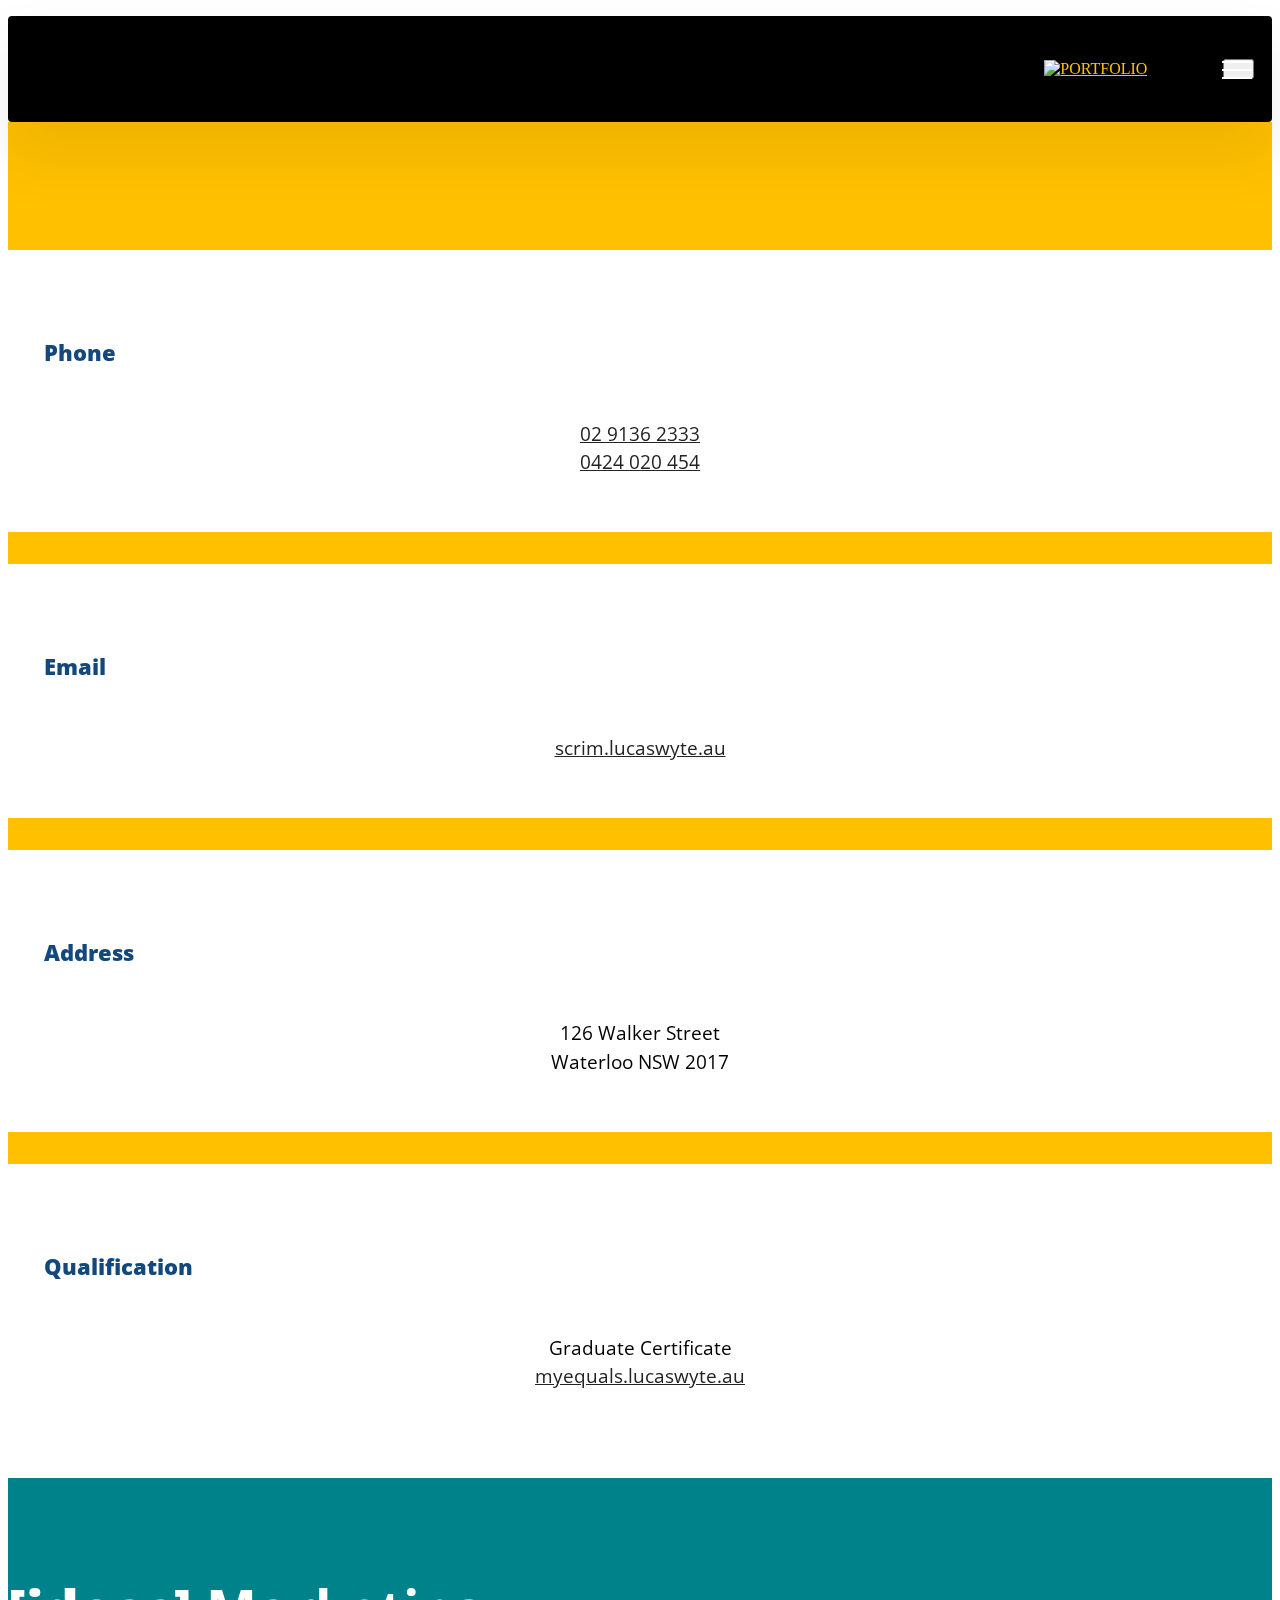
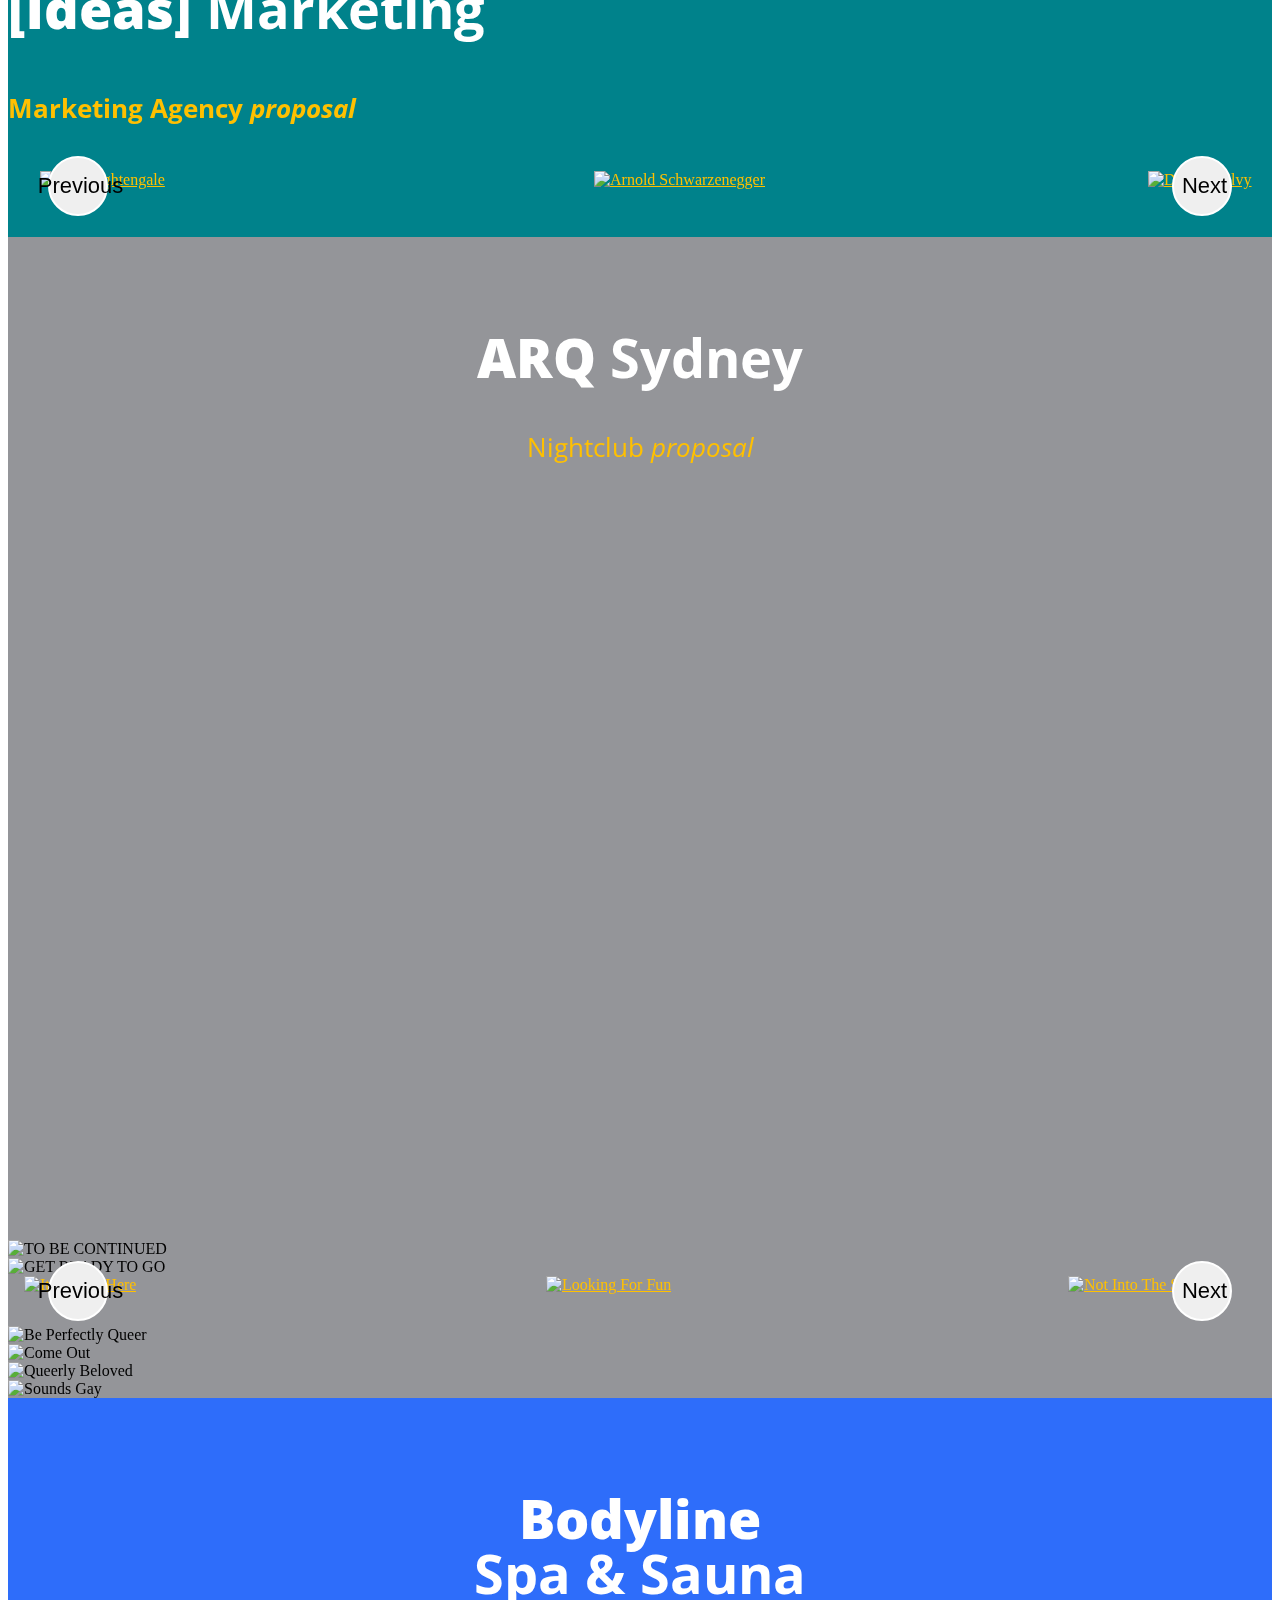
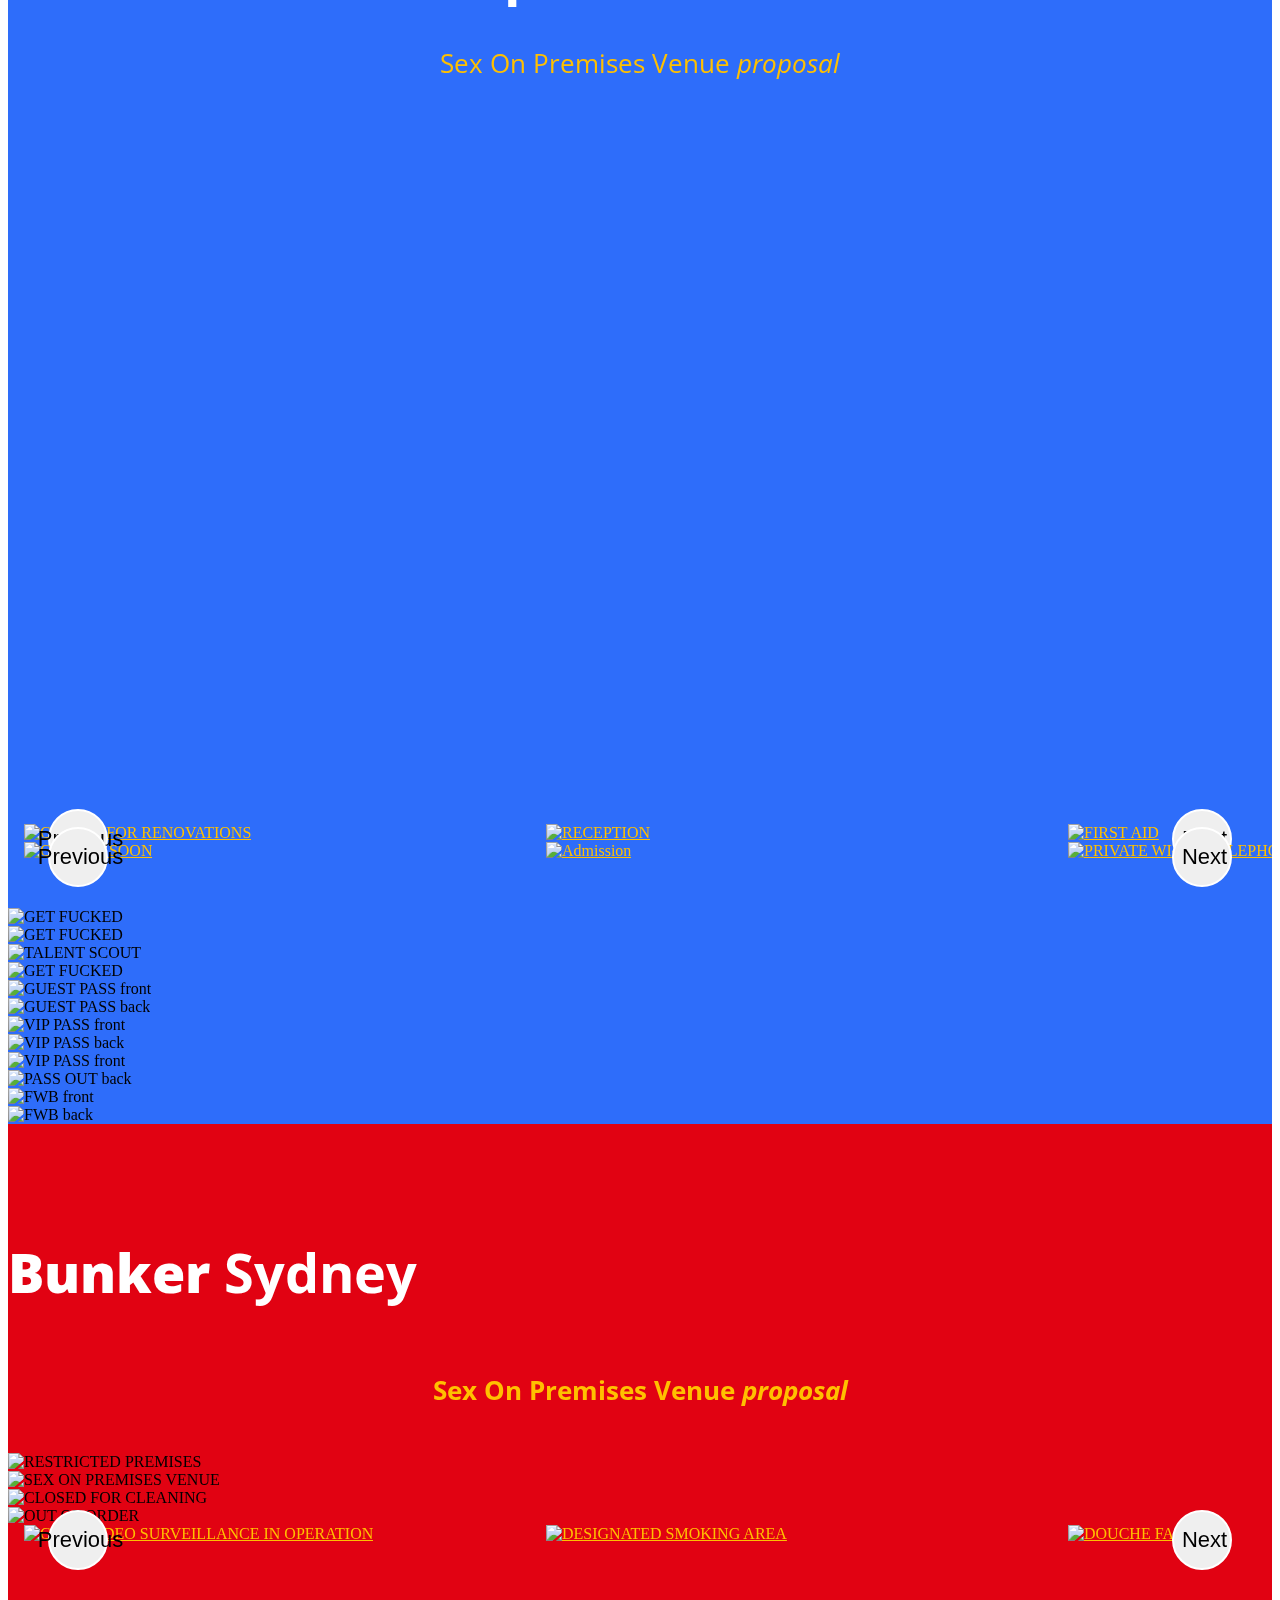
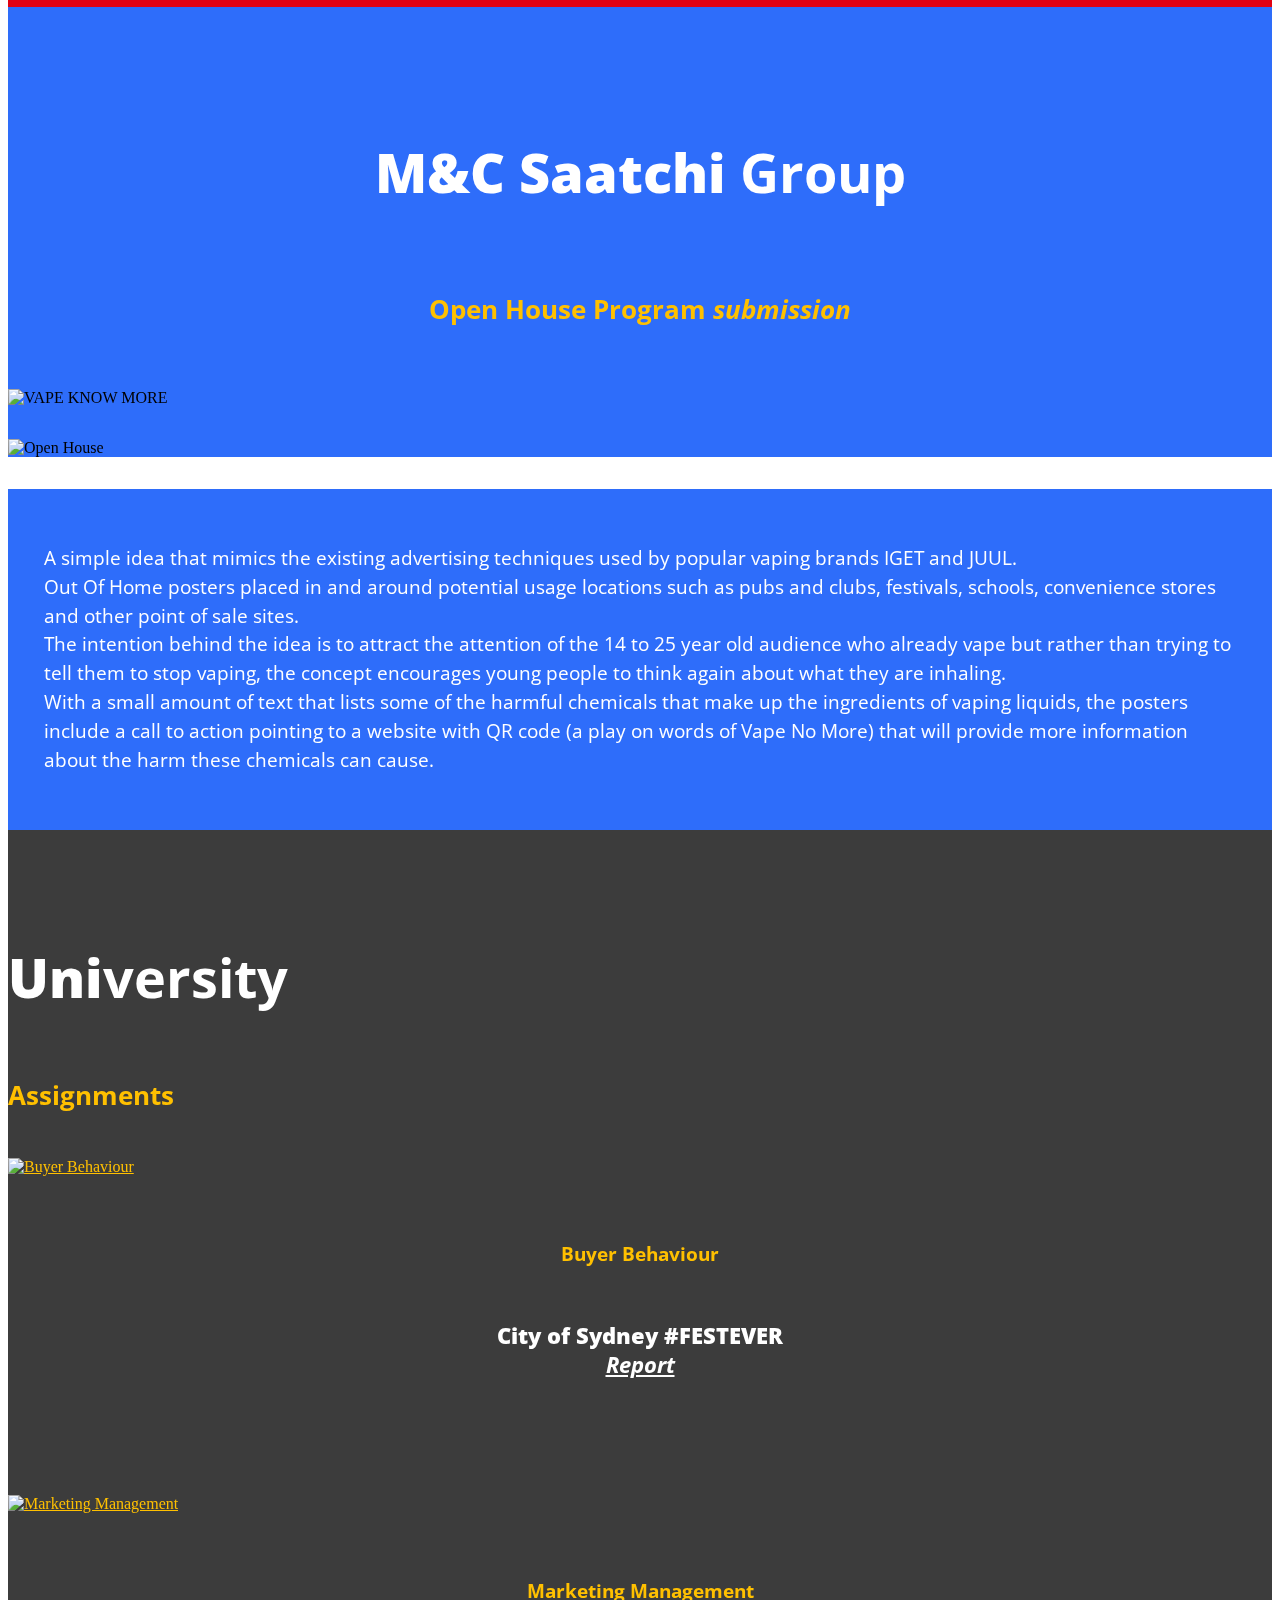
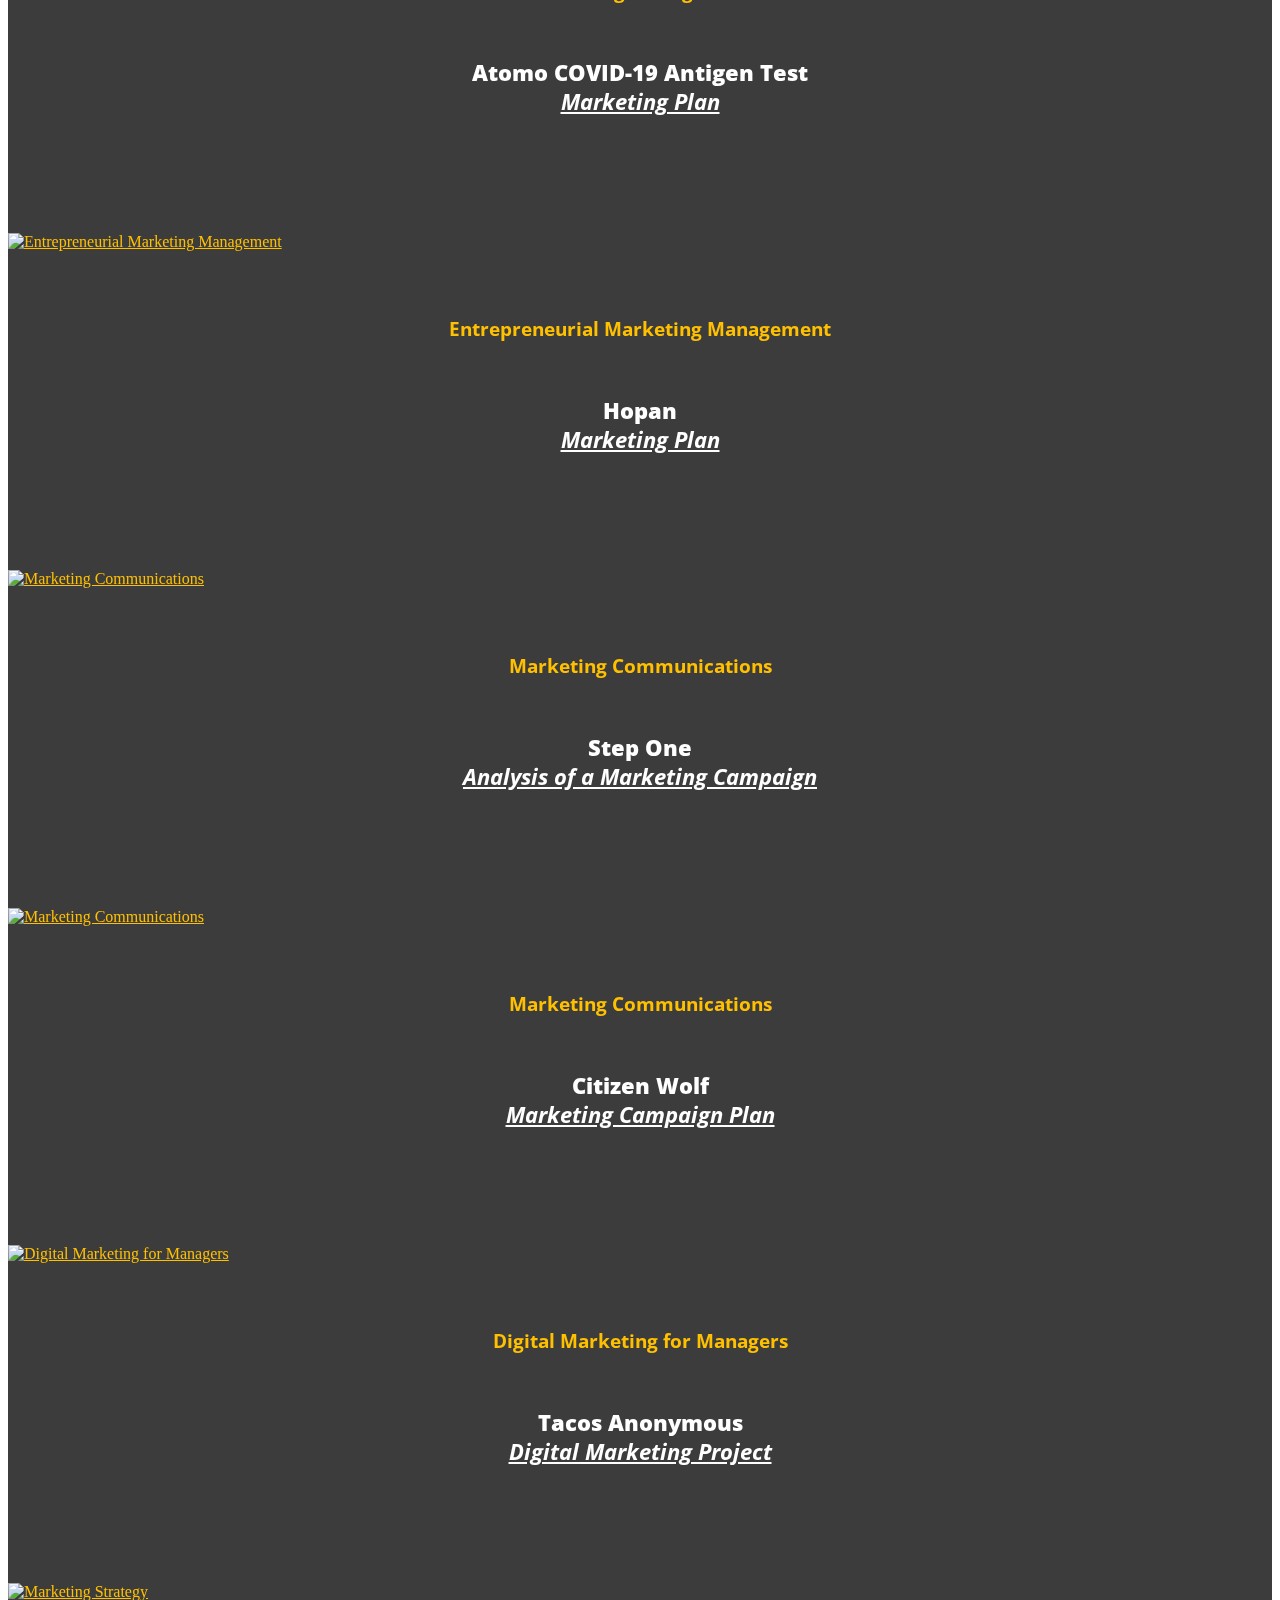
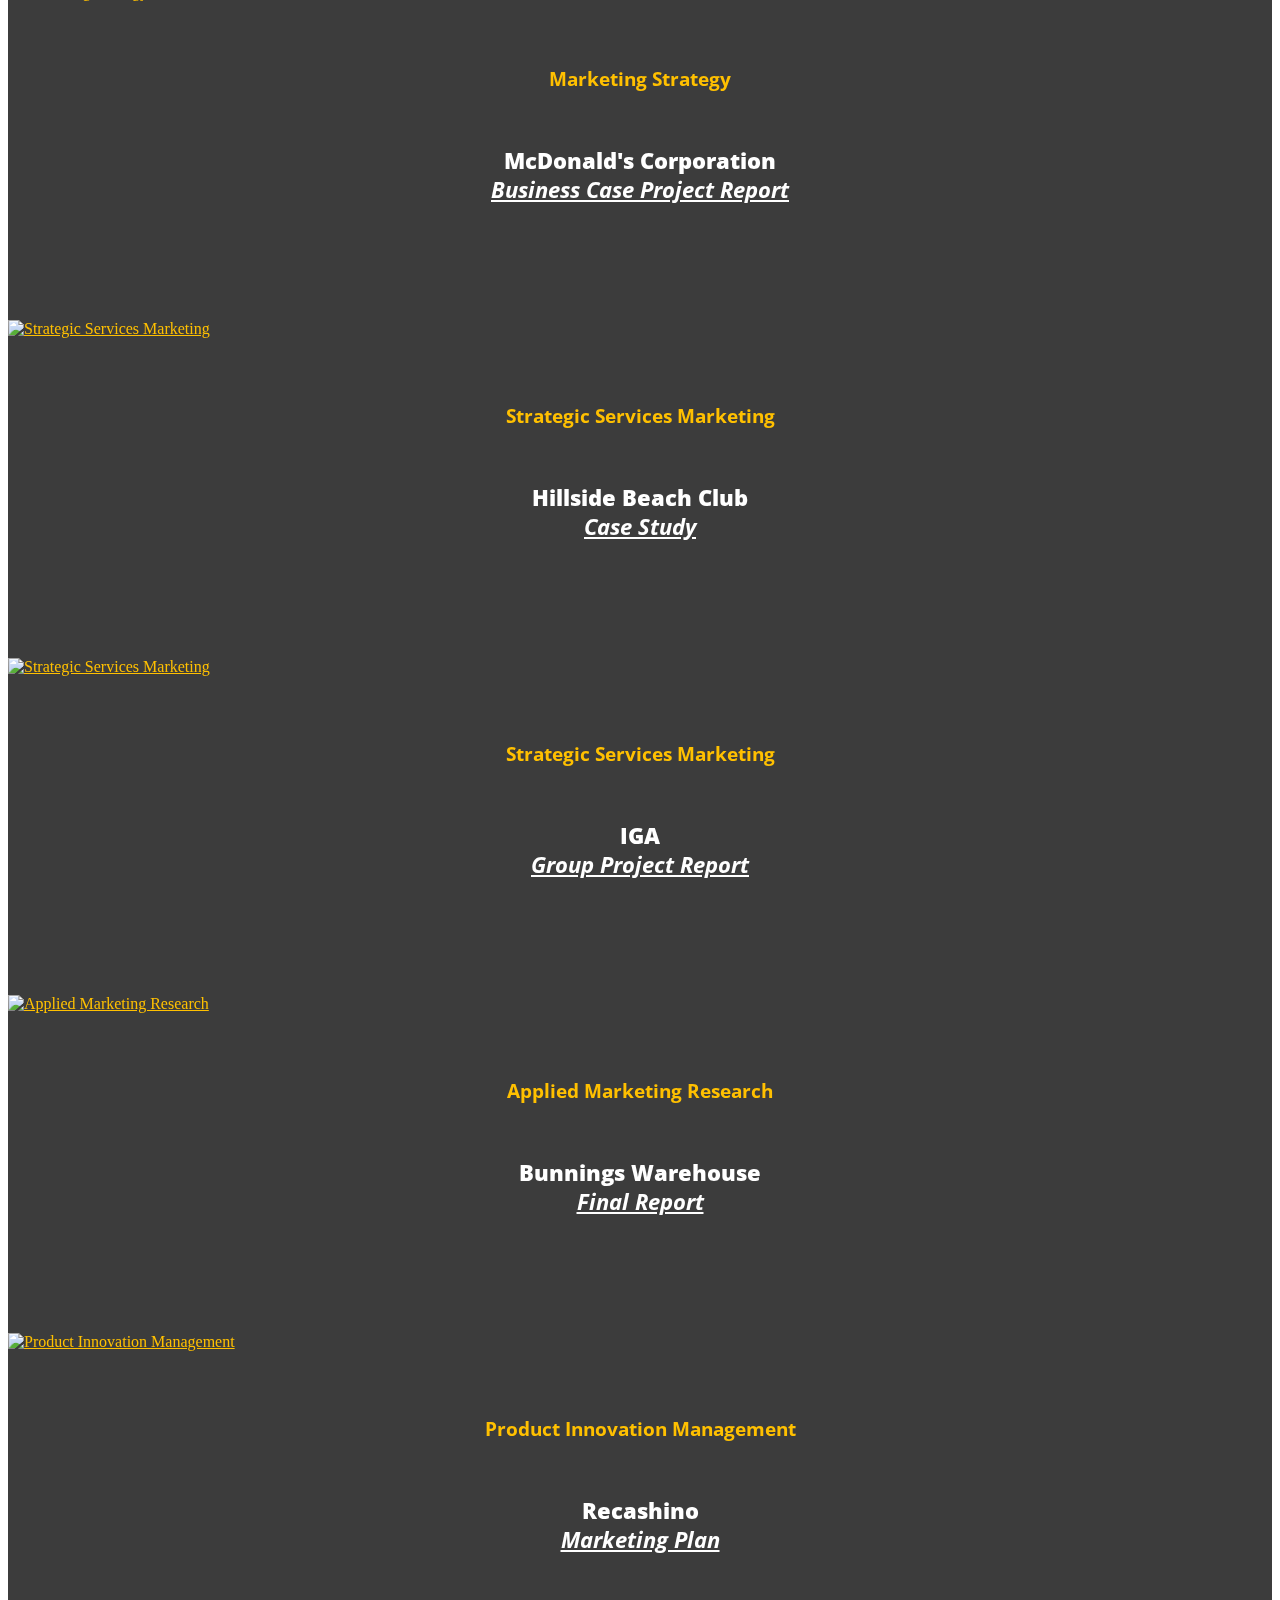
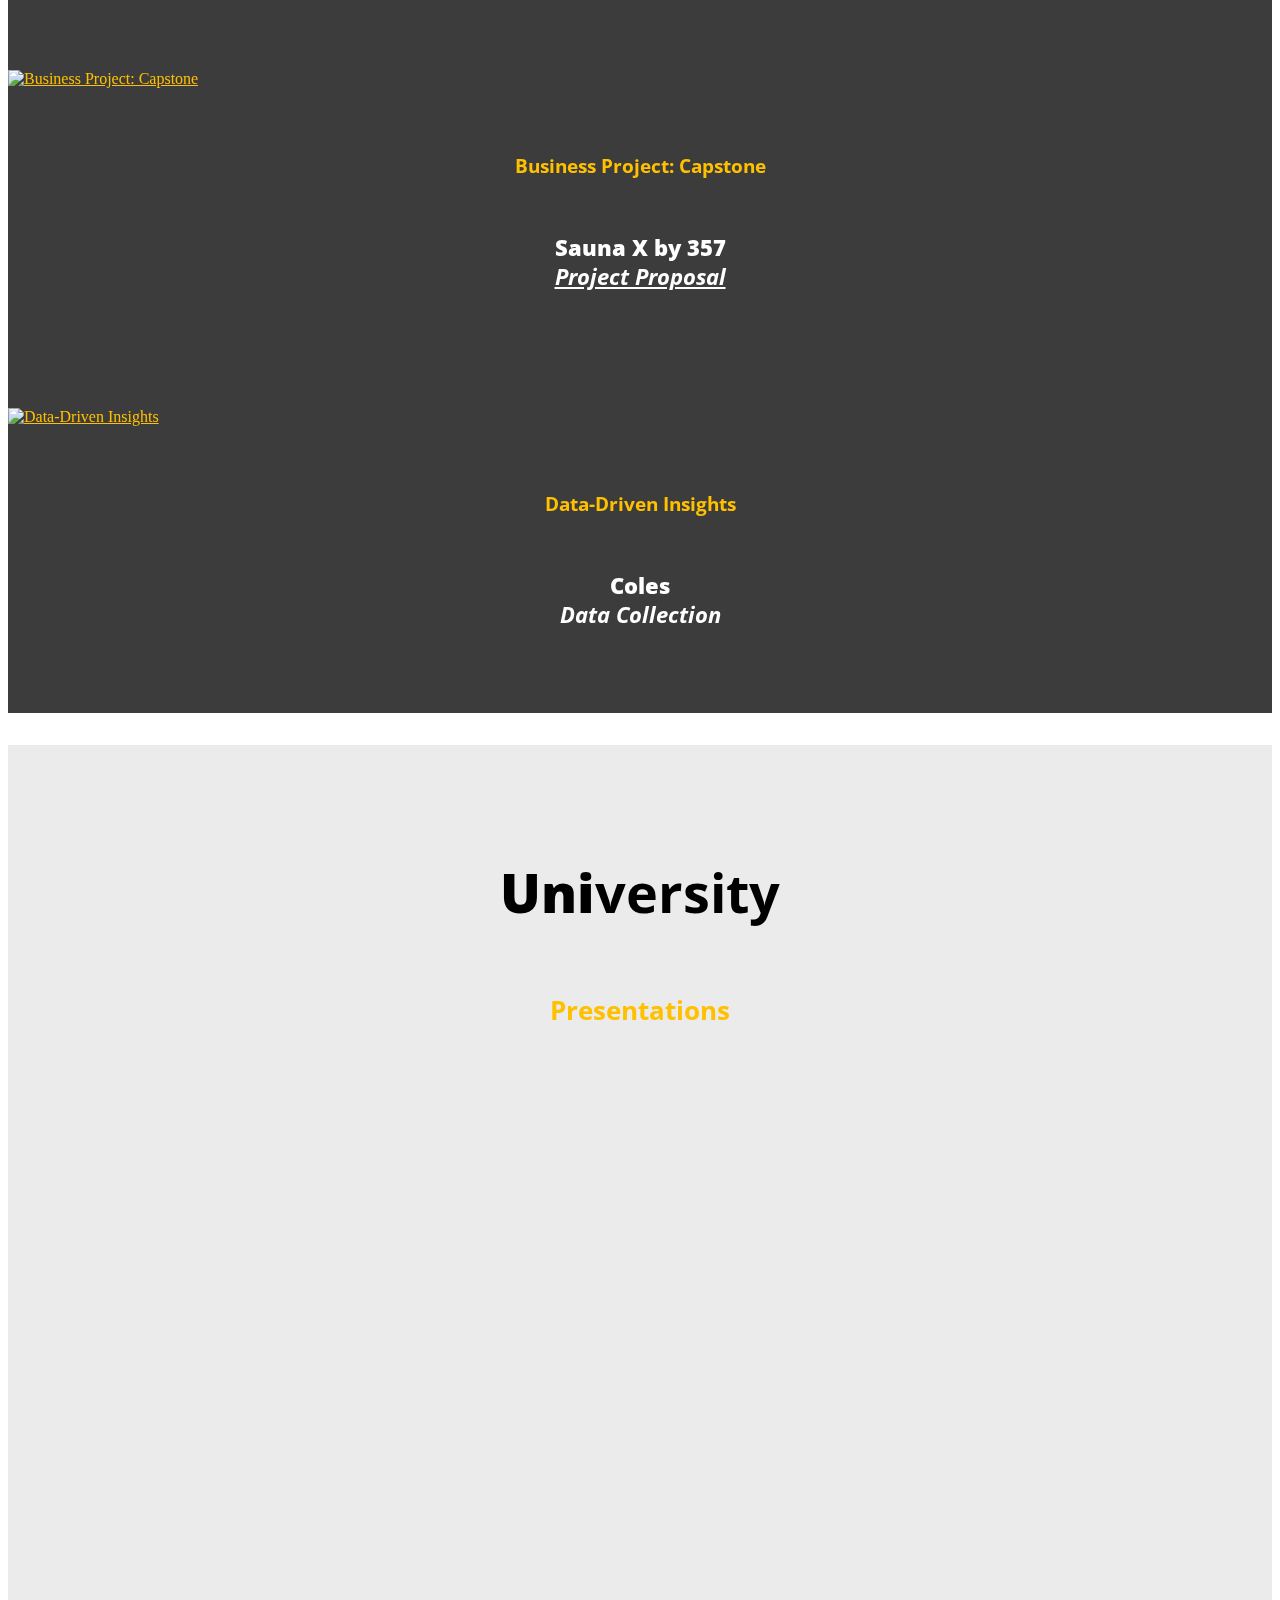
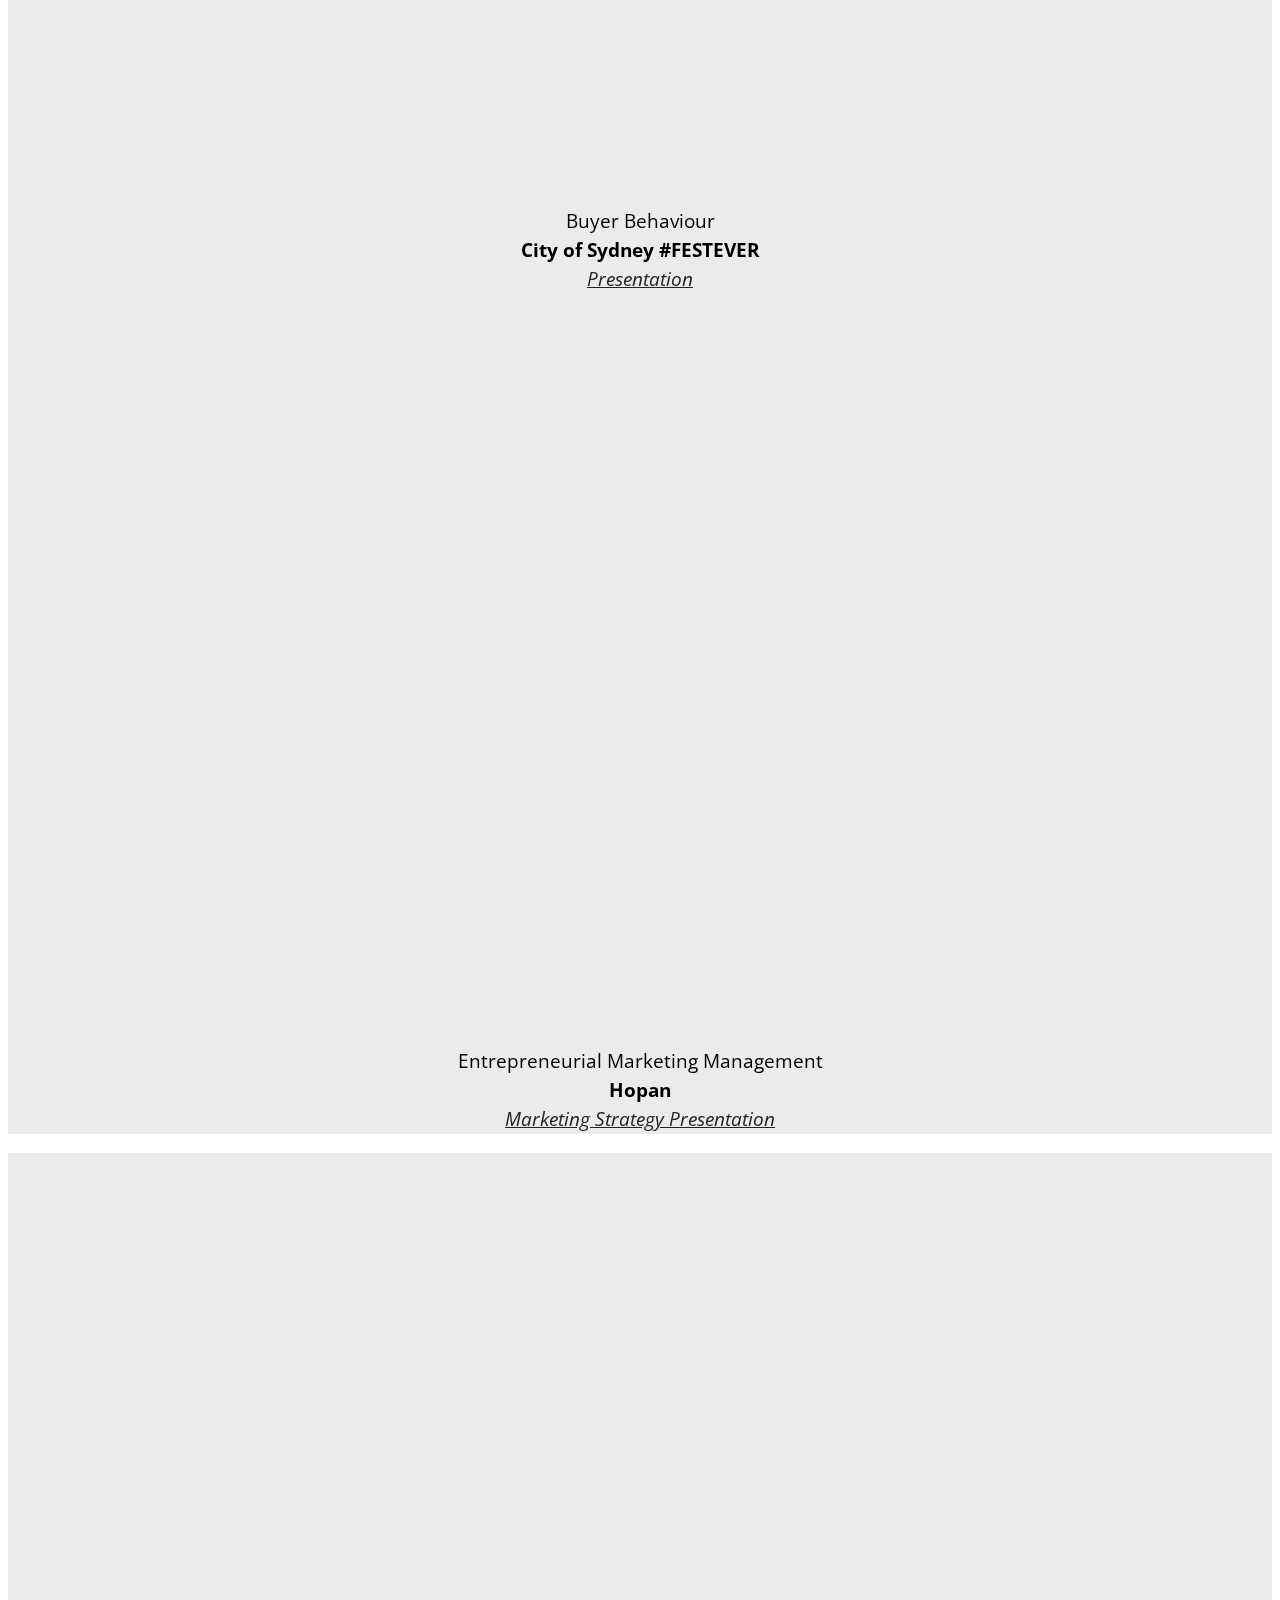
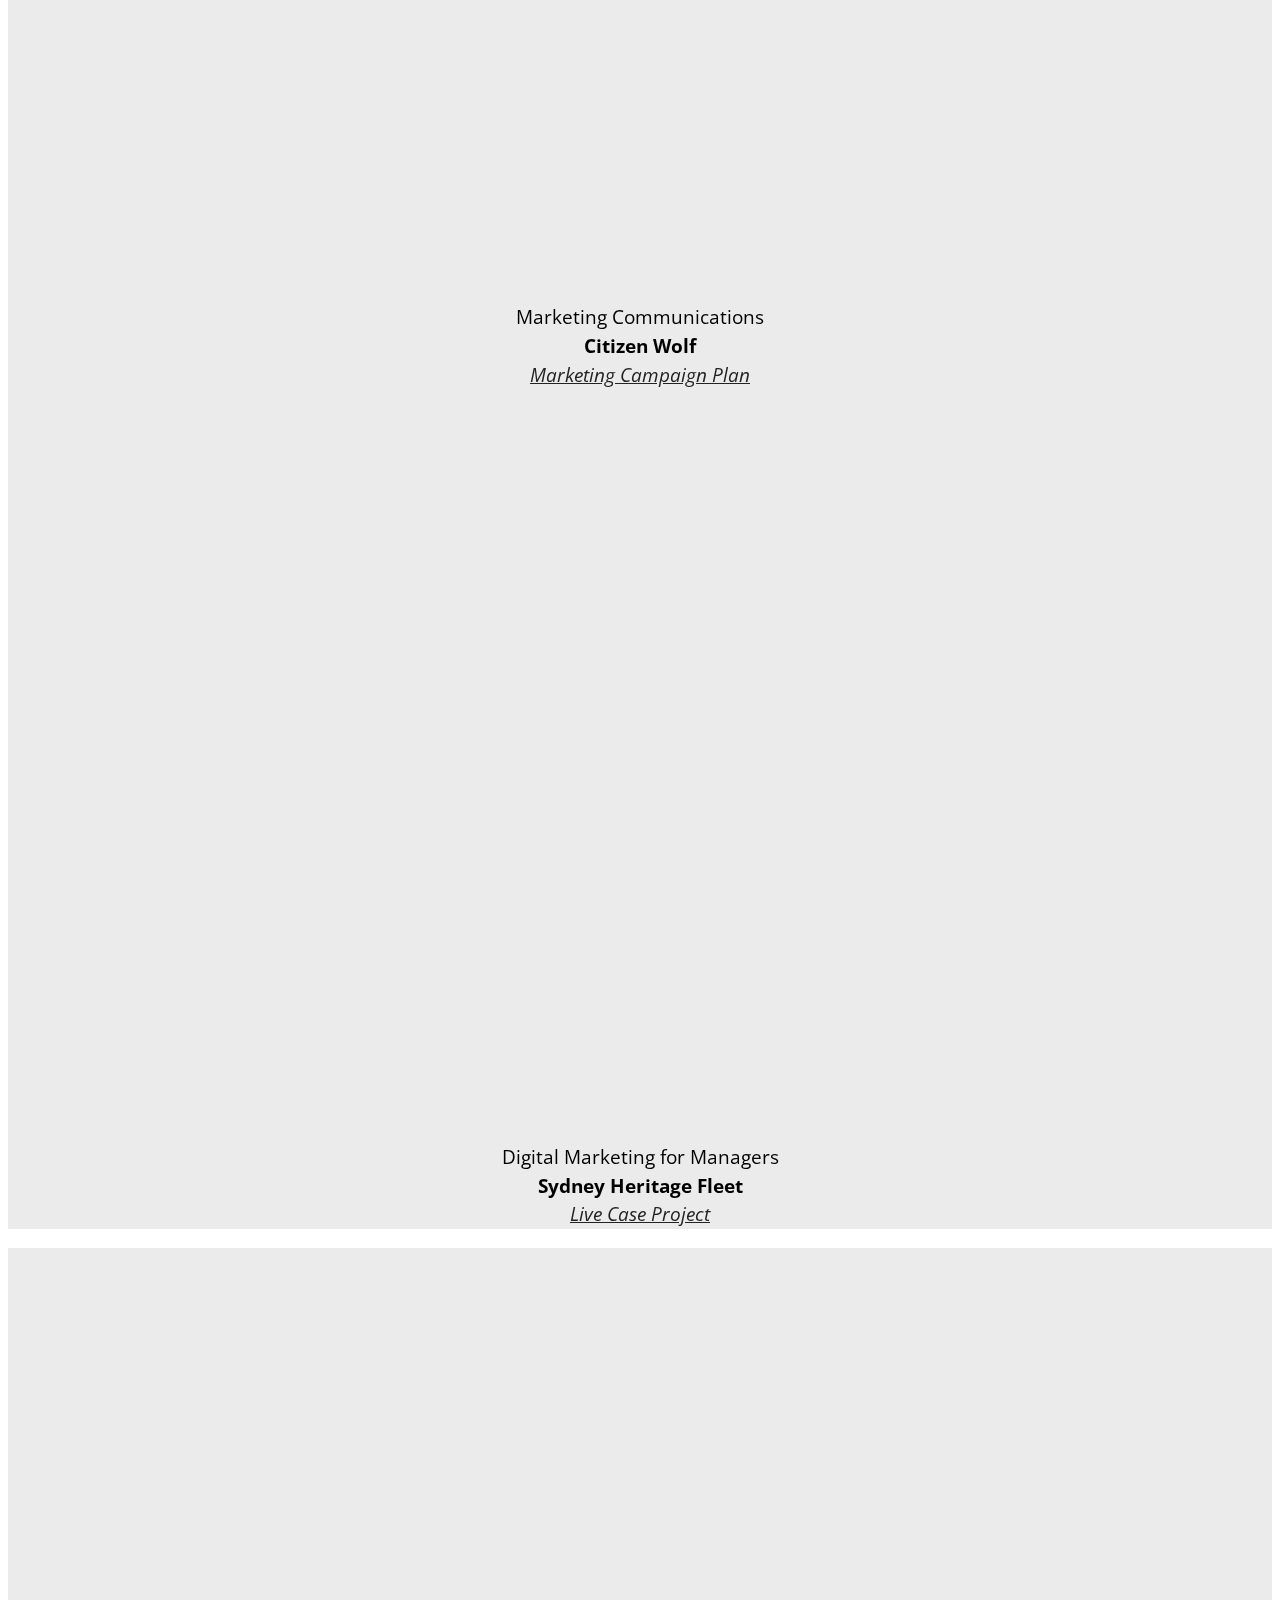
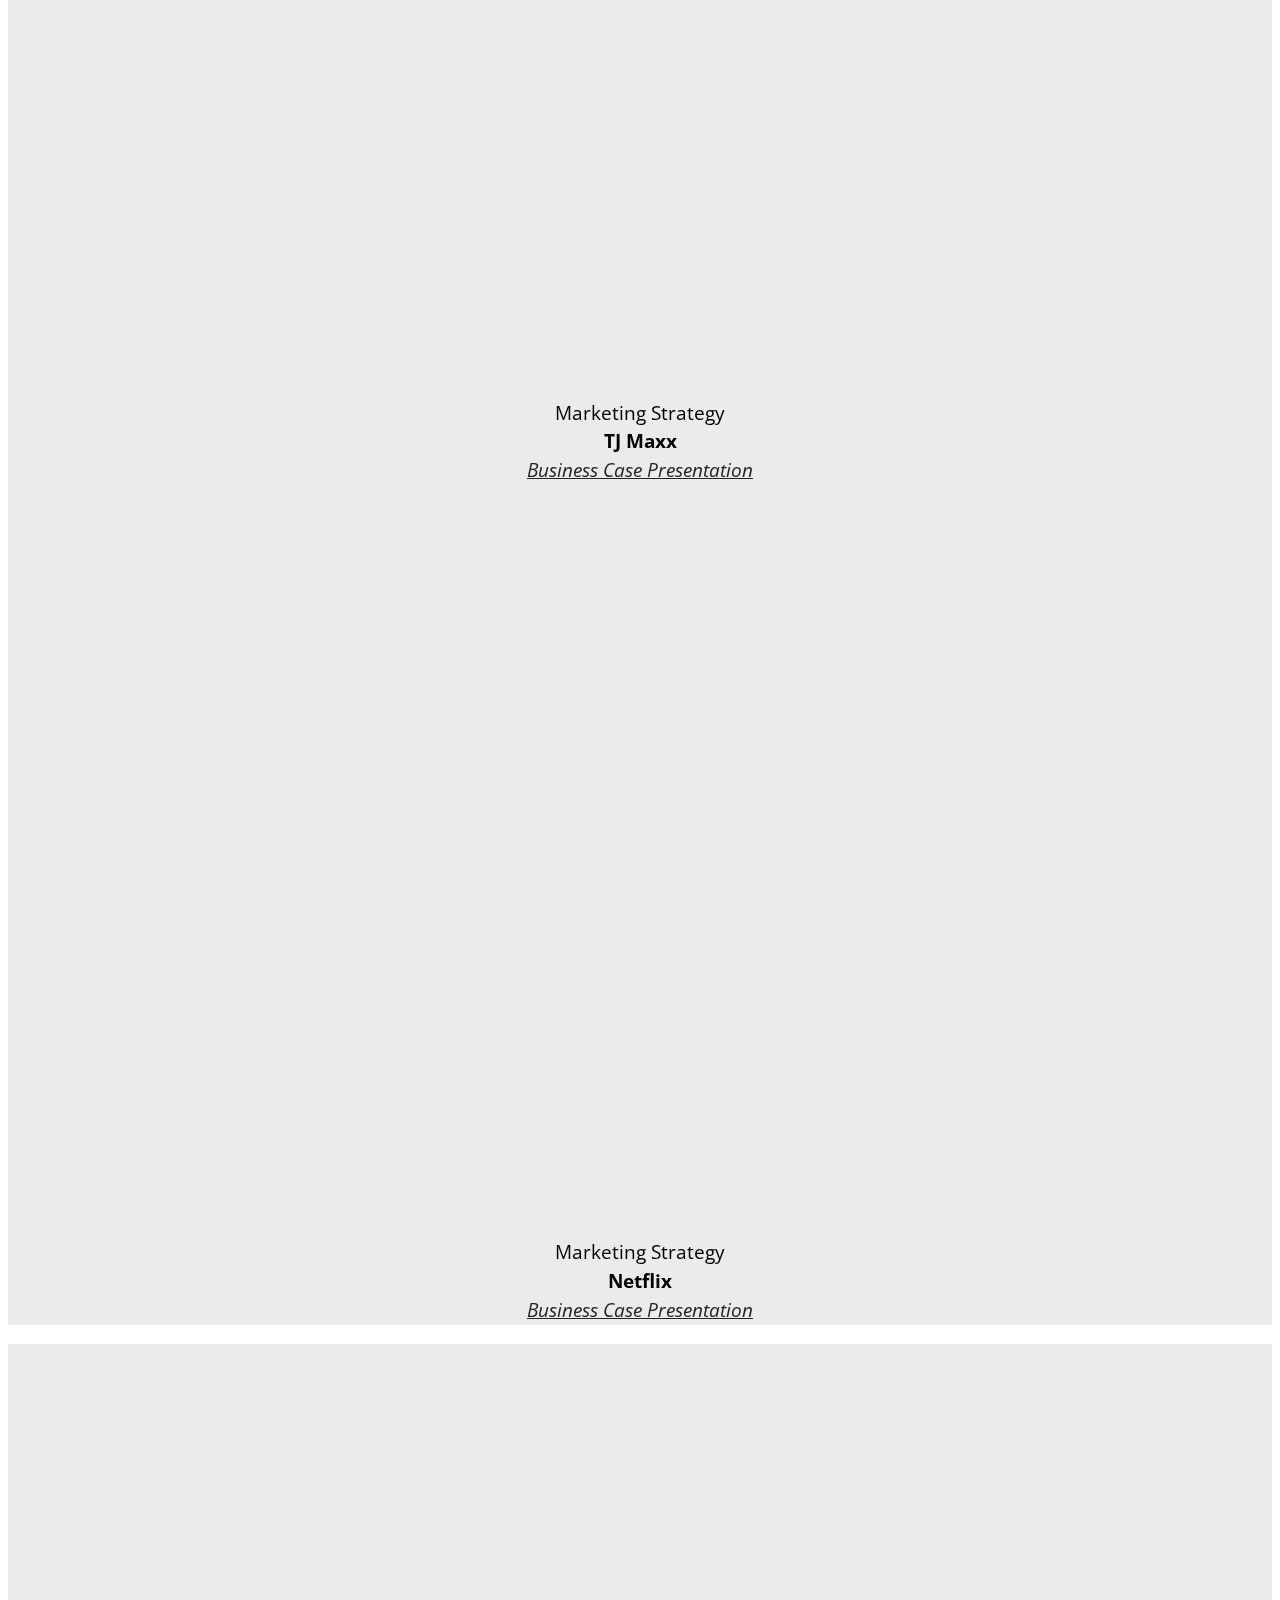
==== index.html @ baa04903 "create github pages" ====
<!DOCTYPE html>
<html  >
<head>
  <!-- Site made with Mobirise Website Builder v5.9.0, https://mobirise.com -->
  <meta charset="UTF-8">
  <meta http-equiv="X-UA-Compatible" content="IE=edge">
  <meta name="generator" content="Mobirise v5.9.0, mobirise.com">
  <meta name="twitter:card" content="summary_large_image"/>
  <meta name="twitter:image:src" content="assets/images/index-meta.jpg">
  <meta property="og:image" content="assets/images/index-meta.jpg">
  <meta name="twitter:title" content="PORTFOLIO.LUCASWYTE.AU">
  <meta name="viewport" content="width=device-width, initial-scale=1, minimum-scale=1">
  <link rel="shortcut icon" href="assets/images/portfolio-lucas-wyte-au-y2-128x128.png" type="image/x-icon">
  <meta name="description" content="Lucas Wyte's marketing portfolio">
  
  
  <title>PORTFOLIO.LUCASWYTE.AU</title>
  <link rel="stylesheet" href="assets/web/assets/mobirise-icons2/mobirise2.css">
  <link rel="stylesheet" href="assets/bootstrap/css/bootstrap.min.css">
  <link rel="stylesheet" href="assets/bootstrap/css/bootstrap-grid.min.css">
  <link rel="stylesheet" href="assets/bootstrap/css/bootstrap-reboot.min.css">
  <link rel="stylesheet" href="assets/dropdown/css/style.css">
  <link rel="stylesheet" href="assets/socicon/css/styles.css">
  <link rel="stylesheet" href="assets/theme/css/style.css">
  <link rel="preload" href="https://fonts.googleapis.com/css?family=Open+Sans:300,400,500,600,700,800,300i,400i,500i,600i,700i,800i&display=swap" as="style" onload="this.onload=null;this.rel='stylesheet'">
  <noscript><link rel="stylesheet" href="https://fonts.googleapis.com/css?family=Open+Sans:300,400,500,600,700,800,300i,400i,500i,600i,700i,800i&display=swap"></noscript>
  <link rel="preload" as="style" href="assets/mobirise/css/mbr-additional.css"><link rel="stylesheet" href="assets/mobirise/css/mbr-additional.css" type="text/css">

  
  
  
</head>
<body>
  
  <section data-bs-version="5.1" class="menu menu2 cid-tYhKfBidrb" once="menu" id="menu02-1i">
	

	<nav class="navbar navbar-dropdown navbar-expand-lg">
		<div class="container">
			<div class="navbar-brand">
				<span class="navbar-logo">
					
						<a href="index.html#top"><img src="assets/images/portfolio-lucas-wyte-au-y2-144x144.webp" alt="PORTFOLIO" style="height: 4.5rem;"></a>
					
				</span>
				
			</div>
			<button class="navbar-toggler" type="button" data-toggle="collapse" data-bs-toggle="collapse" data-target="#navbarSupportedContent" data-bs-target="#navbarSupportedContent" aria-controls="navbarNavAltMarkup" aria-expanded="false" aria-label="Toggle navigation">
				<div class="hamburger">
					<span></span>
					<span></span>
					<span></span>
					<span></span>
				</div>
			</button>
			<div class="collapse navbar-collapse" id="navbarSupportedContent">
				
				<div class="icons-menu">
					<a class="iconfont-wrapper" href="tel:+61291362333">
						<span class="p-2 mbr-iconfont mobi-mbri-phone mobi-mbri" style="font-size: 50px;"></span>
					</a>
					<a class="iconfont-wrapper" href="mailto:email@lucaswyte.au">
						<span class="p-2 mbr-iconfont mobi-mbri-letter mobi-mbri" style="font-size: 50px;"></span>
					</a>
					<a class="iconfont-wrapper" href="https://maps.app.goo.gl/P6FncZECjVh6XugH7" target="_blank">
						<span class="p-2 mbr-iconfont mobi-mbri-map-pin mobi-mbri" style="font-size: 50px;"></span>
					</a>
					<a class="iconfont-wrapper" href="https://myequals.lucaswyte.au" target="_blank">
						<span class="p-2 mbr-iconfont mobi-mbri-file mobi-mbri" style="font-size: 50px;"></span>
					</a>
				</div>
				
			</div>
		</div>
	</nav>
</section>

<section data-bs-version="5.1" class="contacts01 cid-tYhLIyMrn5" id="contacts01-1j">
    

    
    
    <div class="container">
        
        <div class="row">
            <div class="item features-without-image col-12 col-md-3 active">
                <div class="item-wrapper">
                    <div class="text-wrapper">
                        <h6 class="card-title mbr-fonts-style mb-3 display-7">
                            <strong>Phone</strong>
                        </h6>
                        <p class="mbr-text mbr-fonts-style display-4"><a href="tel:+61291362333" class="text-black text-primary">02&nbsp;9136 2333</a><br><a href="tel:+61424020454" class="text-black">0424 020 454</a></p>
                    </div>
                </div>
            </div>
            <div class="item features-without-image col-12 col-md-3">
                <div class="item-wrapper">
                    <div class="text-wrapper">
                        <h6 class="card-title mbr-fonts-style mb-3 display-7">
                            <strong>Email</strong>
                        </h6>
                        <p class="mbr-text mbr-fonts-style display-4"><a href="http://scrim.lucaswyte.au" class="text-black" target="_blank">scrim.lucaswyte.au</a></p>
                    </div>
                </div>
            </div>
            <div class="item features-without-image col-12 col-md-3">
                <div class="item-wrapper">
                    <div class="text-wrapper">
                        <h6 class="card-title mbr-fonts-style mb-3 display-7">
                            <strong>Address</strong></h6>
                        <p class="mbr-text mbr-fonts-style display-4">126 Walker Street<br>Waterloo NSW 2017</p>
                    </div>
                </div>
            </div><div class="item features-without-image col-12 col-md-3">
                <div class="item-wrapper">
                    <div class="text-wrapper">
                        <h6 class="card-title mbr-fonts-style mb-3 display-7">
                            <strong>Qualification</strong></h6>
                        <p class="mbr-text mbr-fonts-style display-4">Graduate Certificate<br><a href="http://myequals.lucaswyte.au" class="text-black" target="_blank">myequals.lucaswyte.au</a></p>
                    </div>
                </div>
            </div>
            
        </div>
    </div>
</section>

<section data-bs-version="5.1" class="slider4 mbr-embla cid-tYhrD5GU5n" id="slider04-19">

    

    
    
    <div class="container">
        <div class="row mb-5 justify-content-center">
			<div class="col-12">
				<h3 class="mbr-section-title mbr-fonts-style align-center mb-0 display-2"><strong>
					[ideas]</strong> Marketing</h3>
				<h5 class="mbr-section-subtitle mbr-fonts-style align-center mb-0 mt-4 display-5">Marketing Agency <em>proposal</em></h5>
			</div>
		</div>
        <div class="row">
            <div class="col-12">
                <div class="embla position-relative" data-skip-snaps="true" data-align="center" data-contain-scroll="trimSnaps" data-loop="true" data-auto-play="true" data-auto-play-interval="3">
                    <div class="embla__viewport">
                        <div class="embla__container">
                            <div class="embla__slide slider-image item active" style="margin-left: 2rem; margin-right: 2rem;">
                                <a href="#">
                                    <div class="slide-content">
                                        <div class="item-img">
                                            <div class="item-wrapper">
                                                <img src="assets/images/earl-nightengale-480x480.webp" alt="Earl Nightengale" title="" data-slide-to="0" data-bs-slide-to="0">
                                            </div>
                                        </div>
                                    </div>
                                </a>
                            </div><div class="embla__slide slider-image item" style="margin-left: 2rem; margin-right: 2rem;">
                                <a href="#">
                                    <div class="slide-content">
                                        <div class="item-img">
                                            <div class="item-wrapper">
                                                <img src="assets/images/arnold-schwarzenegger-480x480.webp" alt="Arnold Schwarzenegger" title="" data-slide-to="1" data-bs-slide-to="1">
                                            </div>
                                        </div>
                                    </div>
                                </a>
                            </div><div class="embla__slide slider-image item" style="margin-left: 2rem; margin-right: 2rem;">
                                <a href="#">
                                    <div class="slide-content">
                                        <div class="item-img">
                                            <div class="item-wrapper">
                                                <img src="assets/images/david-ogilvy-480x480.webp" alt="David Ogilvy" title="" data-slide-to="2" data-bs-slide-to="2">
                                            </div>
                                        </div>
                                    </div>
                                </a>
                            </div><div class="embla__slide slider-image item" style="margin-left: 2rem; margin-right: 2rem;">
                                <a href="#">
                                    <div class="slide-content">
                                        <div class="item-img">
                                            <div class="item-wrapper">
                                                <img src="assets/images/pw-cross-480x480.webp" alt="Arnold Schwarzenegger" title="" data-slide-to="3" data-bs-slide-to="3">
                                            </div>
                                        </div>
                                    </div>
                                </a>
                            </div><div class="embla__slide slider-image item" style="margin-left: 2rem; margin-right: 2rem;">
                                <a href="#">
                                    <div class="slide-content">
                                        <div class="item-img">
                                            <div class="item-wrapper">
                                                <img src="assets/images/quentin-tarantino-480x480.webp" alt="Quentin Tarantino" title="" data-slide-to="4" data-bs-slide-to="4">
                                            </div>
                                        </div>
                                    </div>
                                </a>
                            </div><div class="embla__slide slider-image item" style="margin-left: 2rem; margin-right: 2rem;">
                                <a href="#">
                                    <div class="slide-content">
                                        <div class="item-img">
                                            <div class="item-wrapper">
                                                <img src="assets/images/walt-disney-480x480.webp" alt="Walt Disney" title="" data-slide-to="5" data-bs-slide-to="5">
                                            </div>
                                        </div>
                                    </div>
                                </a>
                            </div><div class="embla__slide slider-image item" style="margin-left: 2rem; margin-right: 2rem;">
                                <a href="#">
                                    <div class="slide-content">
                                        <div class="item-img">
                                            <div class="item-wrapper">
                                                <img src="assets/images/rupert-murdoch-480x480.webp" alt="Rupert Murdoch" title="" data-slide-to="6" data-bs-slide-to="6">
                                            </div>
                                        </div>
                                    </div>
                                </a>
                            </div><div class="embla__slide slider-image item" style="margin-left: 2rem; margin-right: 2rem;">
                                <a href="#">
                                    <div class="slide-content">
                                        <div class="item-img">
                                            <div class="item-wrapper">
                                                <img src="assets/images/napolean-hill-480x480.webp" alt="Napoleon Hill" title="" data-slide-to="7" data-bs-slide-to="7">
                                            </div>
                                        </div>
                                    </div>
                                </a>
                            </div><div class="embla__slide slider-image item" style="margin-left: 2rem; margin-right: 2rem;">
                                <a href="#">
                                    <div class="slide-content">
                                        <div class="item-img">
                                            <div class="item-wrapper">
                                                <img src="assets/images/bill-hicks-480x480.webp" alt="Bill Hicks" title="" data-slide-to="8" data-bs-slide-to="8">
                                            </div>
                                        </div>
                                    </div>
                                </a>
                            </div><div class="embla__slide slider-image item" style="margin-left: 2rem; margin-right: 2rem;">
                                <a href="#">
                                    <div class="slide-content">
                                        <div class="item-img">
                                            <div class="item-wrapper">
                                                <img src="assets/images/mehmet-murat-ildan-480x480.webp" alt="Mehmet Murat Ildan" title="" data-slide-to="9" data-bs-slide-to="9">
                                            </div>
                                        </div>
                                    </div>
                                </a>
                            </div><div class="embla__slide slider-image item" style="margin-left: 2rem; margin-right: 2rem;">
                                <a href="#">
                                    <div class="slide-content">
                                        <div class="item-img">
                                            <div class="item-wrapper">
                                                <img src="assets/images/ralph-lauren-480x480.webp" alt="Ralph Lauren" title="" data-slide-to="10" data-bs-slide-to="10">
                                            </div>
                                        </div>
                                    </div>
                                </a>
                            </div><div class="embla__slide slider-image item" style="margin-left: 2rem; margin-right: 2rem;">
                                <a href="#">
                                    <div class="slide-content">
                                        <div class="item-img">
                                            <div class="item-wrapper">
                                                <img src="assets/images/john-maynard-keynes-480x480.webp" alt="John Maynard Keynes" title="" data-slide-to="11" data-bs-slide-to="11">
                                            </div>
                                        </div>
                                    </div>
                                </a>
                            </div><div class="embla__slide slider-image item" style="margin-left: 2rem; margin-right: 2rem;">
                                <a href="#">
                                    <div class="slide-content">
                                        <div class="item-img">
                                            <div class="item-wrapper">
                                                <img src="assets/images/jim-rohn-480x480.webp" alt="Jim Rohn" title="" data-slide-to="12" data-bs-slide-to="12">
                                            </div>
                                        </div>
                                    </div>
                                </a>
                            </div><div class="embla__slide slider-image item" style="margin-left: 2rem; margin-right: 2rem;">
                                <a href="#">
                                    <div class="slide-content">
                                        <div class="item-img">
                                            <div class="item-wrapper">
                                                <img src="assets/images/oliver-wendell-holmes-jr-480x480.webp" alt="Oliver Wendell Holmes Jr" title="" data-slide-to="13" data-bs-slide-to="13">
                                            </div>
                                        </div>
                                    </div>
                                </a>
                            </div>
                            
                            
                            
                            
                            
                        </div>
                    </div>
                    <button class="embla__button embla__button--prev">
                        <span class="mobi-mbri mobi-mbri-arrow-prev" aria-hidden="true"></span>
                        <span class="sr-only visually-hidden visually-hidden">Previous</span>
                    </button>
                    <button class="embla__button embla__button--next">
                        <span class="mobi-mbri mobi-mbri-arrow-next" aria-hidden="true"></span>
                        <span class="sr-only visually-hidden visually-hidden">Next</span>
                    </button>
                </div>
            </div>
        </div>
    </div>
</section>

<section data-bs-version="5.1" class="header4 cid-tYjuFO1aYL" id="header04-22">
	

	
	

	<div class="container">
		<div class="row justify-content-center">
			<div class="col-12 col-md">
				<div class="text-wrapper">
					<h2 class="mbr-section-title mb-4 mbr-fonts-style display-2">
						<strong>ARQ </strong>Sydney</h2>
					<p class="mbr-text mb-4 mbr-fonts-style display-5">
						Nightclub <em>proposal</em></p>
					
				</div>
			</div>
			<div class="mbr-figure col-12 col-md-6"><iframe class="mbr-embedded-video" src="https://www.youtube.com/embed/bzeelg3s1sw?rel=0&amp;amp;mute=1&amp;showinfo=0&amp;autoplay=1&amp;loop=1&amp;playlist=bzeelg3s1sw" width="1280" height="720" frameborder="0" allowfullscreen></iframe></div>
		</div>
	</div>
</section>

<section data-bs-version="5.1" class="gallery3 cid-tYhpWccEgf" id="gallery03-16">
    
    
    <div class="container">
      
      <div class="row">
        <div class="item features-image mb-4 col-6 col-md-4 col-lg-6 active">
          <div class="item-wrapper">
            <div class="item-img mb-3">
              <img src="assets/images/arc-tbc-2023-360x480.webp" alt="TO BE CONTINUED" title="" data-slide-to="2" data-bs-slide-to="2">
            </div>
            
          </div>
        </div><div class="item features-image mb-4 col-6 col-md-4 col-lg-6">
          <div class="item-wrapper">
            <div class="item-img mb-3">
              <img src="assets/images/arq-grtg-360x480.webp" alt="GET READY TO GO" title="" data-slide-to="3" data-bs-slide-to="3">
            </div>
            
          </div>
        </div>
        
        
        
      </div>
    </div>
  </section>

<section data-bs-version="5.1" class="slider4 mbr-embla cid-tYhqIgQFEI" id="slider04-18">

    

    
    
    <div class="container">
        <div class="row mb-5 justify-content-center">
			
		</div>
        <div class="row">
            <div class="col-12">
                <div class="embla position-relative" data-skip-snaps="true" data-align="center" data-contain-scroll="trimSnaps" data-loop="true" data-auto-play="true" data-auto-play-interval="4">
                    <div class="embla__viewport">
                        <div class="embla__container">
                            <div class="embla__slide slider-image item active" style="margin-left: 1rem; margin-right: 1rem;">
                                <a href="#">
                                    <div class="slide-content">
                                        <div class="item-img">
                                            <div class="item-wrapper">
                                                <img src="assets/images/its-hot-in-here-480x480.webp" alt="Its Hot In Here" title="" data-slide-to="1" data-bs-slide-to="1">
                                            </div>
                                        </div>
                                    </div>
                                </a>
                            </div><div class="embla__slide slider-image item" style="margin-left: 1rem; margin-right: 1rem;">
                                <a href="#">
                                    <div class="slide-content">
                                        <div class="item-img">
                                            <div class="item-wrapper">
                                                <img src="assets/images/looking-for-fun-480x480.webp" alt="Looking For Fun" title="" data-slide-to="2" data-bs-slide-to="2">
                                            </div>
                                        </div>
                                    </div>
                                </a>
                            </div><div class="embla__slide slider-image item" style="margin-left: 1rem; margin-right: 1rem;">
                                <a href="#">
                                    <div class="slide-content">
                                        <div class="item-img">
                                            <div class="item-wrapper">
                                                <img src="assets/images/not-into-the-scene-480x480.webp" alt="Not Into The Scene" title="" data-slide-to="3" data-bs-slide-to="3">
                                            </div>
                                        </div>
                                    </div>
                                </a>
                            </div><div class="embla__slide slider-image item" style="margin-left: 1rem; margin-right: 1rem;">
                                <a href="#">
                                    <div class="slide-content">
                                        <div class="item-img">
                                            <div class="item-wrapper">
                                                <img src="assets/images/seen-it-all-before-480x480.webp" alt="Seen It All Before" title="" data-slide-to="4" data-bs-slide-to="4">
                                            </div>
                                        </div>
                                    </div>
                                </a>
                            </div><div class="embla__slide slider-image item" style="margin-left: 1rem; margin-right: 1rem;">
                                <a href="#">
                                    <div class="slide-content">
                                        <div class="item-img">
                                            <div class="item-wrapper">
                                                <img src="assets/images/size-does-not-matter-480x480.webp" alt="Size Does Not Matter" title="" data-slide-to="5" data-bs-slide-to="5">
                                            </div>
                                        </div>
                                    </div>
                                </a>
                            </div><div class="embla__slide slider-image item" style="margin-left: 1rem; margin-right: 1rem;">
                                <a href="#">
                                    <div class="slide-content">
                                        <div class="item-img">
                                            <div class="item-wrapper">
                                                <img src="assets/images/beauty-is-on-the-inside-480x480.webp" alt="Beauty Is On The Inside" title="" data-slide-to="0" data-bs-slide-to="0">
                                            </div>
                                        </div>
                                    </div>
                                </a>
                            </div>
                            
                            
                            
                            
                            
                        </div>
                    </div>
                    <button class="embla__button embla__button--prev">
                        <span class="mobi-mbri mobi-mbri-arrow-prev" aria-hidden="true"></span>
                        <span class="sr-only visually-hidden visually-hidden">Previous</span>
                    </button>
                    <button class="embla__button embla__button--next">
                        <span class="mobi-mbri mobi-mbri-arrow-next" aria-hidden="true"></span>
                        <span class="sr-only visually-hidden visually-hidden">Next</span>
                    </button>
                </div>
            </div>
        </div>
    </div>
</section>

<section data-bs-version="5.1" class="gallery3 cid-tYhya3sa8Y" id="gallery03-1b">
    
    
    <div class="container">
      
      <div class="row">
        
        
        <div class="item features-image mb-4 col-6 col-md-4 col-lg-3 active">
          <div class="item-wrapper">
            <div class="item-img mb-3">
              <img src="assets/images/be-perfectly-queer-480x480.webp" alt="Be Perfectly Queer" title="" data-slide-to="1" data-bs-slide-to="1">
            </div>
            
          </div>
        </div><div class="item features-image mb-4 col-6 col-md-4 col-lg-3">
          <div class="item-wrapper">
            <div class="item-img mb-3">
              <img src="assets/images/come-out-480x480.webp" alt="Come Out" title="" data-slide-to="2" data-bs-slide-to="2">
            </div>
            
          </div>
        </div><div class="item features-image mb-4 col-6 col-md-4 col-lg-3">
          <div class="item-wrapper">
            <div class="item-img mb-3">
              <img src="assets/images/queerly-beloved-480x480.webp" alt="Queerly Beloved" title="" data-slide-to="2" data-bs-slide-to="3">
            </div>
            
          </div>
        </div><div class="item features-image mb-4 col-6 col-md-4 col-lg-3">
          <div class="item-wrapper">
            <div class="item-img mb-3">
              <img src="assets/images/sounds-gay-480x480.webp" alt="Sounds Gay" title="" data-slide-to="3" data-bs-slide-to="4">
            </div>
            
          </div>
        </div>
        
      </div>
    </div>
  </section>

<section data-bs-version="5.1" class="header4 cid-tYjtVHQFF2" id="header04-21">
	

	
	

	<div class="container">
		<div class="row justify-content-center">
			<div class="col-12 col-md">
				<div class="text-wrapper">
					<h2 class="mbr-section-title mb-4 mbr-fonts-style display-2">
						<strong>Bodyline</strong><br><strong> </strong>Spa &amp; Sauna</h2>
					<p class="mbr-text mb-4 mbr-fonts-style display-5">
						Sex On Premises Venue <em>proposal</em></p>
					
				</div>
			</div>
			<div class="mbr-figure col-12 col-md-6"><iframe class="mbr-embedded-video" src="https://www.youtube.com/embed/TbCjkv6EzAA?rel=0&amp;amp;mute=1&amp;showinfo=0&amp;autoplay=1&amp;loop=1&amp;playlist=TbCjkv6EzAA" width="1280" height="720" frameborder="0" allowfullscreen></iframe></div>
		</div>
	</div>
</section>

<section data-bs-version="5.1" class="slider4 mbr-embla cid-tYhjwFZUl8" id="slider04-13">

    

    
    
    <div class="container">
        <div class="row mb-5 justify-content-center">
			
		</div>
        <div class="row">
            <div class="col-12">
                <div class="embla position-relative" data-skip-snaps="true" data-align="center" data-contain-scroll="trimSnaps" data-loop="true" data-auto-play="true" data-auto-play-interval="4">
                    <div class="embla__viewport">
                        <div class="embla__container">
                            <div class="embla__slide slider-image item active" style="margin-left: 1rem; margin-right: 1rem;">
                                <a href="#">
                                    <div class="slide-content">
                                        <div class="item-img">
                                            <div class="item-wrapper">
                                                <img src="assets/images/bodyline-closed-for-renovations-v3-640x480.webp" alt="CLOSED FOR RENOVATIONS" title="" data-slide-to="0" data-bs-slide-to="0">
                                            </div>
                                        </div>
                                    </div>
                                </a>
                            </div><div class="embla__slide slider-image item" style="margin-left: 1rem; margin-right: 1rem;">
                                <a href="#">
                                    <div class="slide-content">
                                        <div class="item-img">
                                            <div class="item-wrapper">
                                                <img src="assets/images/bodyline-reception-a4-640x480.webp" alt="RECEPTION" title="" data-slide-to="1" data-bs-slide-to="1">
                                            </div>
                                        </div>
                                    </div>
                                </a>
                            </div><div class="embla__slide slider-image item" style="margin-left: 1rem; margin-right: 1rem;">
                                <a href="#">
                                    <div class="slide-content">
                                        <div class="item-img">
                                            <div class="item-wrapper">
                                                <img src="assets/images/bodyline-first-aid-a4-v2-640x480.webp" alt="FIRST AID" title="" data-slide-to="2" data-bs-slide-to="2">
                                            </div>
                                        </div>
                                    </div>
                                </a>
                            </div><div class="embla__slide slider-image item" style="margin-left: 1rem; margin-right: 1rem;">
                                <a href="#">
                                    <div class="slide-content">
                                        <div class="item-img">
                                            <div class="item-wrapper">
                                                <img src="assets/images/bodyline-laundry-a4-v2-640x480.webp" alt="LAUNDRY" title="" data-slide-to="3" data-bs-slide-to="3">
                                            </div>
                                        </div>
                                    </div>
                                </a>
                            </div><div class="embla__slide slider-image item" style="margin-left: 1rem; margin-right: 1rem;">
                                <a href="#">
                                    <div class="slide-content">
                                        <div class="item-img">
                                            <div class="item-wrapper">
                                                <img src="assets/images/directory-16-x-24-platoon-green-640x480.webp" alt="DIRECTORY" title="" data-slide-to="4" data-bs-slide-to="4">
                                            </div>
                                        </div>
                                    </div>
                                </a>
                            </div><div class="embla__slide slider-image item" style="margin-left: 1rem; margin-right: 1rem;">
                                <a href="#">
                                    <div class="slide-content">
                                        <div class="item-img">
                                            <div class="item-wrapper">
                                                <img src="assets/images/lockers-169-to-208-a4-640x480.webp" alt="LOCKERS" title="" data-slide-to="5" data-bs-slide-to="5">
                                            </div>
                                        </div>
                                    </div>
                                </a>
                            </div><div class="embla__slide slider-image item" style="margin-left: 1rem; margin-right: 1rem;">
                                <a href="#">
                                    <div class="slide-content">
                                        <div class="item-img">
                                            <div class="item-wrapper">
                                                <img src="assets/images/safety-rules-b1-640x480.webp" alt="SAFETY RULES" title="" data-slide-to="6" data-bs-slide-to="6">
                                            </div>
                                        </div>
                                    </div>
                                </a>
                            </div><div class="embla__slide slider-image item" style="margin-left: 1rem; margin-right: 1rem;">
                                <a href="#">
                                    <div class="slide-content">
                                        <div class="item-img">
                                            <div class="item-wrapper">
                                                <img src="assets/images/spa-closed-for-maintenance-a4-640x480.webp" alt="SPA CLOSED" title="" data-slide-to="7" data-bs-slide-to="7">
                                            </div>
                                        </div>
                                    </div>
                                </a>
                            </div><div class="embla__slide slider-image item" style="margin-left: 1rem; margin-right: 1rem;">
                                <a href="#">
                                    <div class="slide-content">
                                        <div class="item-img">
                                            <div class="item-wrapper">
                                                <img src="assets/images/spa-closed-for-cleaning-a4-640x480.webp" alt="SPA CLOSED" title="" data-slide-to="8" data-bs-slide-to="8">
                                            </div>
                                        </div>
                                    </div>
                                </a>
                            </div><div class="embla__slide slider-image item" style="margin-left: 1rem; margin-right: 1rem;">
                                <a href="#">
                                    <div class="slide-content">
                                        <div class="item-img">
                                            <div class="item-wrapper">
                                                <img src="assets/images/no-nudity-a2-portland-stone-640x480.webp" alt="NO NUDITY" title="" data-slide-to="9" data-bs-slide-to="9">
                                            </div>
                                        </div>
                                    </div>
                                </a>
                            </div><div class="embla__slide slider-image item" style="margin-left: 1rem; margin-right: 1rem;">
                                <a href="#">
                                    <div class="slide-content">
                                        <div class="item-img">
                                            <div class="item-wrapper">
                                                <img src="assets/images/out-of-order-a4-640x480.webp" alt="OUT OF ORDER" title="" data-slide-to="10" data-bs-slide-to="10">
                                            </div>
                                        </div>
                                    </div>
                                </a>
                            </div>
                            
                            
                            
                            
                            
                        </div>
                    </div>
                    <button class="embla__button embla__button--prev">
                        <span class="mobi-mbri mobi-mbri-arrow-prev" aria-hidden="true"></span>
                        <span class="sr-only visually-hidden visually-hidden">Previous</span>
                    </button>
                    <button class="embla__button embla__button--next">
                        <span class="mobi-mbri mobi-mbri-arrow-next" aria-hidden="true"></span>
                        <span class="sr-only visually-hidden visually-hidden">Next</span>
                    </button>
                </div>
            </div>
        </div>
    </div>
</section>

<section data-bs-version="5.1" class="slider4 mbr-embla cid-tYhfK5FS7c" id="slider04-12">

    

    
    
    <div class="container">
        <div class="row mb-5 justify-content-center">
			
		</div>
        <div class="row">
            <div class="col-12">
                <div class="embla position-relative" data-skip-snaps="true" data-align="center" data-contain-scroll="trimSnaps" data-loop="true" data-auto-play="true" data-auto-play-interval="5">
                    <div class="embla__viewport">
                        <div class="embla__container">
                            <div class="embla__slide slider-image item active" style="margin-left: 1rem; margin-right: 1rem;">
                                <a href="#">
                                    <div class="slide-content">
                                        <div class="item-img">
                                            <div class="item-wrapper">
                                                <img src="assets/images/bodyline-coming-soon-480x640.webp" alt="COMING SOON" title="" data-slide-to="0" data-bs-slide-to="0">
                                            </div>
                                        </div>
                                    </div>
                                </a>
                            </div><div class="embla__slide slider-image item" style="margin-left: 1rem; margin-right: 1rem;">
                                <a href="#">
                                    <div class="slide-content">
                                        <div class="item-img">
                                            <div class="item-wrapper">
                                                <img src="assets/images/admission-a1-480x640.webp" alt="Admission" title="" data-slide-to="2" data-bs-slide-to="2">
                                            </div>
                                        </div>
                                    </div>
                                </a>
                            </div><div class="embla__slide slider-image item" style="margin-left: 1rem; margin-right: 1rem;">
                                <a href="#">
                                    <div class="slide-content">
                                        <div class="item-img">
                                            <div class="item-wrapper">
                                                <img src="assets/images/private-wi-fi-telephone-a4-v2-480x640.webp" alt="PRIVATE WI-FI + TELEPHONE" title="" data-slide-to="3" data-bs-slide-to="3">
                                            </div>
                                        </div>
                                    </div>
                                </a>
                            </div><div class="embla__slide slider-image item" style="margin-left: 1rem; margin-right: 1rem;">
                                <a href="#">
                                    <div class="slide-content">
                                        <div class="item-img">
                                            <div class="item-wrapper">
                                                <img src="assets/images/free-wi-fi-surf-n-dive-a3-480x640.webp" alt="FREE WI-FI" title="" data-slide-to="3" data-bs-slide-to="3">
                                            </div>
                                        </div>
                                    </div>
                                </a>
                            </div><div class="embla__slide slider-image item" style="margin-left: 1rem; margin-right: 1rem;">
                                <a href="#">
                                    <div class="slide-content">
                                        <div class="item-img">
                                            <div class="item-wrapper">
                                                <img src="assets/images/food-a2-1-480x640.webp" alt="HOT FOOD" title="" data-slide-to="5" data-bs-slide-to="5">
                                            </div>
                                        </div>
                                    </div>
                                </a>
                            </div><div class="embla__slide slider-image item" style="margin-left: 1rem; margin-right: 1rem;">
                                <a href="#">
                                    <div class="slide-content">
                                        <div class="item-img">
                                            <div class="item-wrapper">
                                                <img src="assets/images/food-a2-2-480x640.webp" alt="GELATO" title="" data-slide-to="6" data-bs-slide-to="6">
                                            </div>
                                        </div>
                                    </div>
                                </a>
                            </div><div class="embla__slide slider-image item" style="margin-left: 1rem; margin-right: 1rem;">
                                <a href="#">
                                    <div class="slide-content">
                                        <div class="item-img">
                                            <div class="item-wrapper">
                                                <img src="assets/images/tea-coffee-surf-n-dive-a4-480x640.webp" alt="TEA &amp; COFFEE" title="" data-slide-to="7" data-bs-slide-to="7">
                                            </div>
                                        </div>
                                    </div>
                                </a>
                            </div><div class="embla__slide slider-image item" style="margin-left: 1rem; margin-right: 1rem;">
                                <a href="#">
                                    <div class="slide-content">
                                        <div class="item-img">
                                            <div class="item-wrapper">
                                                <img src="assets/images/designated-smoking-area-a4-portland-stone-480x640.webp" alt="DESIGNATED SMOKING AREA" title="" data-slide-to="7" data-bs-slide-to="7">
                                            </div>
                                        </div>
                                    </div>
                                </a>
                            </div><div class="embla__slide slider-image item" style="margin-left: 1rem; margin-right: 1rem;">
                                <a href="#">
                                    <div class="slide-content">
                                        <div class="item-img">
                                            <div class="item-wrapper">
                                                <img src="assets/images/check-consent-every-time-surf-n-dive-a1-480x640.webp" alt="CHECK CONSENT EVERY TIME" title="" data-slide-to="8" data-bs-slide-to="8">
                                            </div>
                                        </div>
                                    </div>
                                </a>
                            </div><div class="embla__slide slider-image item" style="margin-left: 1rem; margin-right: 1rem;">
                                <a href="#">
                                    <div class="slide-content">
                                        <div class="item-img">
                                            <div class="item-wrapper">
                                                <img src="assets/images/resuscitation-a1-480x640.webp" alt="RESUSCITATION" title="" data-slide-to="11" data-bs-slide-to="11">
                                            </div>
                                        </div>
                                    </div>
                                </a>
                            </div>
                            
                            
                            
                            
                            
                        </div>
                    </div>
                    <button class="embla__button embla__button--prev">
                        <span class="mobi-mbri mobi-mbri-arrow-prev" aria-hidden="true"></span>
                        <span class="sr-only visually-hidden visually-hidden">Previous</span>
                    </button>
                    <button class="embla__button embla__button--next">
                        <span class="mobi-mbri mobi-mbri-arrow-next" aria-hidden="true"></span>
                        <span class="sr-only visually-hidden visually-hidden">Next</span>
                    </button>
                </div>
            </div>
        </div>
    </div>
</section>

<section data-bs-version="5.1" class="gallery3 cid-tYhnZujz81" id="gallery03-15">
    
    
    <div class="container">
      
      <div class="row">
        <div class="item features-image mb-4 col-6 col-md-4 col-lg-3 active">
          <div class="item-wrapper">
            <div class="item-img mb-3">
              <img src="assets/images/bodyline-come-again-sq-1000x1000.webp" alt="GET FUCKED" title="" data-slide-to="0" data-bs-slide-to="0">
            </div>
            
          </div>
        </div><div class="item features-image mb-4 col-6 col-md-4 col-lg-3">
          <div class="item-wrapper">
            <div class="item-img mb-3">
              <img src="assets/images/talent-scout-t-shirt-front-480x640.webp" alt="GET FUCKED" title="" data-slide-to="1" data-bs-slide-to="1">
            </div>
            
          </div>
        </div><div class="item features-image mb-4 col-6 col-md-4 col-lg-3">
          <div class="item-wrapper">
            <div class="item-img mb-3">
              <img src="assets/images/talent-scout-t-shirt-back-480x640.webp" alt="TALENT SCOUT" title="" data-slide-to="2" data-bs-slide-to="2">
            </div>
            
          </div>
        </div><div class="item features-image mb-4 col-6 col-md-4 col-lg-3">
          <div class="item-wrapper">
            <div class="item-img mb-3">
              <img src="assets/images/beer-mat-480x480.webp" alt="GET FUCKED" title="" data-slide-to="3" data-bs-slide-to="3">
            </div>
            
          </div>
        </div>
        
        
        
      </div>
    </div>
  </section>

<section data-bs-version="5.1" class="gallery3 cid-tYhxdf2zVE" id="gallery03-1a">
    
    
    <div class="container">
      
      <div class="row">
        <div class="item features-image mb-4 col-6 col-md-4 col-lg-3 active">
          <div class="item-wrapper">
            <div class="item-img mb-3">
              <img src="assets/images/guest-pass-front-640x360.webp" alt="GUEST PASS front" title="" data-slide-to="1" data-bs-slide-to="2">
            </div>
            
          </div>
        </div><div class="item features-image mb-4 col-6 col-md-4 col-lg-3">
          <div class="item-wrapper">
            <div class="item-img mb-3">
              <img src="assets/images/guest-pass-back-640x360.webp" alt="GUEST PASS back" title="" data-slide-to="1" data-bs-slide-to="1">
            </div>
            
          </div>
        </div><div class="item features-image mb-4 col-6 col-md-4 col-lg-3">
          <div class="item-wrapper">
            <div class="item-img mb-3">
              <img src="assets/images/vip-pass-front-640x360.webp" alt="VIP PASS front" title="" data-slide-to="2" data-bs-slide-to="2">
            </div>
            
          </div>
        </div><div class="item features-image mb-4 col-6 col-md-4 col-lg-3">
          <div class="item-wrapper">
            <div class="item-img mb-3">
              <img src="assets/images/vip-pass-back-640x360.webp" alt="VIP PASS back" title="" data-slide-to="3" data-bs-slide-to="3">
            </div>
            
          </div>
        </div><div class="item features-image mb-4 col-6 col-md-4 col-lg-3">
          <div class="item-wrapper">
            <div class="item-img mb-3">
              <img src="assets/images/pass-out-front-640x360.webp" alt="VIP PASS front" title="" data-slide-to="4" data-bs-slide-to="4">
            </div>
            
          </div>
        </div><div class="item features-image mb-4 col-6 col-md-4 col-lg-3">
          <div class="item-wrapper">
            <div class="item-img mb-3">
              <img src="assets/images/pass-out-back-640x360.webp" alt="PASS OUT back" title="" data-slide-to="6" data-bs-slide-to="6">
            </div>
            
          </div>
        </div><div class="item features-image mb-4 col-6 col-md-4 col-lg-3">
          <div class="item-wrapper">
            <div class="item-img mb-3">
              <img src="assets/images/fwb-front-640x360.webp" alt="FWB front" title="" data-slide-to="7" data-bs-slide-to="7">
            </div>
            
          </div>
        </div><div class="item features-image mb-4 col-6 col-md-4 col-lg-3">
          <div class="item-wrapper">
            <div class="item-img mb-3">
              <img src="assets/images/fwb-back-1-640x360.webp" alt="FWB back" title="" data-slide-to="8" data-bs-slide-to="8">
            </div>
            
          </div>
        </div>
        
        
        
      </div>
    </div>
  </section>

<section data-bs-version="5.1" class="gallery3 cid-tYhbBaaTpO" id="gallery03-10">
    
    
    <div class="container">
      <div class="mbr-section-head mb-5">
        <h4 class="mbr-section-title mbr-fonts-style align-center mb-0 display-2">
          <strong>Bunker</strong> Sydney</h4>
        <h5 class="mbr-section-subtitle mbr-fonts-style align-center mb-0 mt-4 display-5">
          Sex On Premises Venue <em>proposal</em></h5>
      </div>
      <div class="row">
        <div class="item features-image mb-4 col-6 col-md-4 col-lg-3">
          <div class="item-wrapper">
            <div class="item-img mb-3">
              <img src="assets/images/restricted-premises-400x600-b-v2-640x480.webp" alt="RESTRICTED PREMISES" title="" data-slide-to="0" data-bs-slide-to="0">
            </div>
            
          </div>
        </div>
        <div class="item features-image mb-4 col-6 col-md-4 col-lg-3">
          <div class="item-wrapper">
            <div class="item-img mb-3">
              <img src="assets/images/sex-on-premises-venue-400x600-b-v2-640x480.webp" alt="SEX ON PREMISES VENUE" title="" data-slide-to="1" data-bs-slide-to="1">
            </div>
            
          </div>
        </div>
        <div class="item features-image mb-4 col-6 col-md-4 col-lg-3">
          <div class="item-wrapper">
            <div class="item-img mb-3">
              <img src="assets/images/closed-for-cleaning-6am-to-10am-a4-r-640x480.webp" alt="CLOSED FOR CLEANING" title="" data-slide-to="2" data-bs-slide-to="2">
            </div>
            
          </div>
        </div><div class="item features-image mb-4 col-6 col-md-4 col-lg-3">
          <div class="item-wrapper">
            <div class="item-img mb-3">
              <img src="assets/images/out-of-order-a4-r-640x480.webp" alt="OUT OF ORDER" title="" data-slide-to="3" data-bs-slide-to="3">
            </div>
            
          </div>
        </div>
        
      </div>
    </div>
  </section>

<section data-bs-version="5.1" class="slider4 mbr-embla cid-tYh8bPyFJl" id="slider04-x">

    

    
    
    <div class="container">
        <div class="row mb-5 justify-content-center">
			
		</div>
        <div class="row">
            <div class="col-12">
                <div class="embla position-relative" data-skip-snaps="true" data-align="center" data-contain-scroll="trimSnaps" data-loop="true" data-auto-play="true" data-auto-play-interval="5">
                    <div class="embla__viewport">
                        <div class="embla__container">
                            <div class="embla__slide slider-image item active" style="margin-left: 1rem; margin-right: 1rem;">
                                <a href="#">
                                    <div class="slide-content">
                                        <div class="item-img">
                                            <div class="item-wrapper">
                                                <img src="assets/images/cctv-video-surveillance-in-operation-480x640.webp" alt="CCTV VIDEO SURVEILLANCE IN OPERATION" title="" data-slide-to="0" data-bs-slide-to="0">
                                            </div>
                                        </div>
                                    </div>
                                </a>
                            </div><div class="embla__slide slider-image item" style="margin-left: 1rem; margin-right: 1rem;">
                                <a href="#">
                                    <div class="slide-content">
                                        <div class="item-img">
                                            <div class="item-wrapper">
                                                <img src="assets/images/designated-smoking-area-480x640.webp" alt="DESIGNATED SMOKING AREA" title="" data-slide-to="1" data-bs-slide-to="1">
                                            </div>
                                        </div>
                                    </div>
                                </a>
                            </div><div class="embla__slide slider-image item" style="margin-left: 1rem; margin-right: 1rem;">
                                <a href="#">
                                    <div class="slide-content">
                                        <div class="item-img">
                                            <div class="item-wrapper">
                                                <img src="assets/images/douche-480x640.webp" alt="DOUCHE FACILITY" title="" data-slide-to="2" data-bs-slide-to="2">
                                            </div>
                                        </div>
                                    </div>
                                </a>
                            </div><div class="embla__slide slider-image item" style="margin-left: 1rem; margin-right: 1rem;">
                                <a href="#">
                                    <div class="slide-content">
                                        <div class="item-img">
                                            <div class="item-wrapper">
                                                <img src="assets/images/20-off-clearance-3-480x640.webp" alt="BLACK NOVEMBER CLEARANCE" title="" data-slide-to="2" data-bs-slide-to="2">
                                            </div>
                                        </div>
                                    </div>
                                </a>
                            </div><div class="embla__slide slider-image item" style="margin-left: 1rem; margin-right: 1rem;">
                                <a href="#">
                                    <div class="slide-content">
                                        <div class="item-img">
                                            <div class="item-wrapper">
                                                <img src="assets/images/black-friday-sale-480x640.webp" alt="BLACK FRIDAY SALE" title="" data-slide-to="3" data-bs-slide-to="3">
                                            </div>
                                        </div>
                                    </div>
                                </a>
                            </div><div class="embla__slide slider-image item" style="margin-left: 1rem; margin-right: 1rem;">
                                <a href="#">
                                    <div class="slide-content">
                                        <div class="item-img">
                                            <div class="item-wrapper">
                                                <img src="assets/images/cyber-monday-sale-480x640.webp" alt="CYBER MONDAY SALE" title="" data-slide-to="4" data-bs-slide-to="4">
                                            </div>
                                        </div>
                                    </div>
                                </a>
                            </div><div class="embla__slide slider-image item" style="margin-left: 1rem; margin-right: 1rem;">
                                <a href="#">
                                    <div class="slide-content">
                                        <div class="item-img">
                                            <div class="item-wrapper">
                                                <img src="assets/images/green-monday-sale-480x640.webp" alt="GREEN MONDAY SALE" title="" data-slide-to="5" data-bs-slide-to="5">
                                            </div>
                                        </div>
                                    </div>
                                </a>
                            </div><div class="embla__slide slider-image item" style="margin-left: 1rem; margin-right: 1rem;">
                                <a href="#">
                                    <div class="slide-content">
                                        <div class="item-img">
                                            <div class="item-wrapper">
                                                <img src="assets/images/check-consent-a4-480x640.webp" alt="CHECK CONSENT EVERY TIME" title="" data-slide-to="6" data-bs-slide-to="6">
                                            </div>
                                        </div>
                                    </div>
                                </a>
                            </div>
                            
                            
                            
                            
                            
                        </div>
                    </div>
                    <button class="embla__button embla__button--prev">
                        <span class="mobi-mbri mobi-mbri-arrow-prev" aria-hidden="true"></span>
                        <span class="sr-only visually-hidden visually-hidden">Previous</span>
                    </button>
                    <button class="embla__button embla__button--next">
                        <span class="mobi-mbri mobi-mbri-arrow-next" aria-hidden="true"></span>
                        <span class="sr-only visually-hidden visually-hidden">Next</span>
                    </button>
                </div>
            </div>
        </div>
    </div>
</section>

<section data-bs-version="5.1" class="social cid-tYShDg8e0K" id="social01-26">
	

	
	
	<div class="container">
		<div class="mb-5">
			<h5 class="mbr-section-title mbr-fonts-style align-left mb-0 display-2">
				<strong>M&amp;C Saatchi </strong>Group</h5>
			<h6 class="mbr-section-subtitle mbr-fonts-style align-left mb-0 mt-4 display-5">
				Open House Program <em>submission</em></h6>
		</div>
		<div class="row">
			<div class="item features-without-image col-12 col-md-6 col-lg-6">
				<div class="item-img mb-3">
					<img src="assets/images/vape-know-more-1-480x640.webp" alt="VAPE KNOW MORE">
				</div>
				<div class="item-wrapper">
					
					<div class="card-box">
						
						
					</div>
				</div>
			</div>
			<div class="item features-without-image col-12 col-md-6 col-lg-6">
				<div class="item-img mb-3">
					<img src="assets/images/open-house-certificate-2-480x640.webp" alt="Open House">
				</div>
				<div class="item-wrapper">
					
					<div class="card-box">
						
						
					</div>
				</div>
			</div>
		</div>
	</div>
</section>

<section data-bs-version="5.1" class="article07 cid-u3njWMYS7a" id="article07-4m">
  

  
  
  <div class="container">
    <div class="row justify-content-center">
      <div class="card col-md-12 col-lg-12">
        <div class="card-wrapper">
          
          <div class="row card-box align-left">
            <div class="item features-without-image col-12 active">
              <div class="item-wrapper">
                
                <p class="mbr-text mbr-fonts-style display-4">A simple idea that mimics the existing advertising techniques used by popular vaping brands IGET and JUUL.<br>Out Of Home posters placed in and around potential usage locations such as pubs and clubs, festivals, schools, convenience stores and other point of sale sites.<br>The intention behind the idea is to attract the attention of the 14 to 25 year old audience who already vape but rather than trying to tell them to stop vaping, the concept encourages young people to think again about what they are inhaling.<br>With&nbsp;a small amount of text that lists some of the harmful chemicals that make up the ingredients of vaping liquids, the posters include a call to action pointing to a website with QR code (a play on words of Vape No More) that will provide more information about the harm these chemicals can cause.</p>
              </div>
            </div>
            
            
            
          </div>
          
        </div>
      </div>
    </div>
  </div>
</section>

<section data-bs-version="5.1" class="gallery3 cid-tZ8aqgDYC3" id="gallery3-42">
    
    
    <div class="container">
        <div class="mbr-section-head">
            <h4 class="mbr-section-title mbr-fonts-style align-center mb-0 display-2">
                <strong>Uni</strong>versity</h4>
            <h5 class="mbr-section-subtitle mbr-fonts-style align-center mb-0 mt-2 display-5">Assignments</h5>
        </div>
        <div class="row mt-4">
            <div class="item features-image сol-12 col-md-6 col-lg-3">
                <div class="item-wrapper">
                    <div class="item-img">
                        <a href="24710.html#slider2-2b"><img src="assets/images/cbd-revitalisation-report-final-page-1-480x640.webp" alt="Buyer Behaviour" data-slide-to="0" data-bs-slide-to="0"></a>
                    </div>
                    <div class="item-content">
                        <h5 class="item-title mbr-fonts-style display-4">
                            Buyer Behaviour</h5>
                        <h6 class="item-subtitle mbr-fonts-style mt-1 display-7"><strong>City of Sydney #FESTEVER</strong><br><a href="24710.html#slider2-2b" class="text-danger"><em>Report</em></a></h6>
                        
                    </div>
                    
                </div>
            </div>
            <div class="item features-image сol-12 col-md-6 col-lg-3">
                <div class="item-wrapper">
                    <div class="item-img">
                        <a href="24734.html#slider2-2k"><img src="assets/images/atomo-marketing-plan-final-page-1-480x640.webp" alt="Marketing Management" data-slide-to="1" data-bs-slide-to="1"></a>
                    </div>
                    <div class="item-content">
                        <h5 class="item-title mbr-fonts-style display-4">
                            Marketing Management</h5>
                        <h6 class="item-subtitle mbr-fonts-style mt-1 display-7">
                            <strong>Atomo COVID-19 Antigen Test</strong><br><a href="24734.html#slider2-2k" class="text-danger"><em>Marketing Plan</em></a></h6>
                        
                    </div>
                    
                </div>
            </div>
            <div class="item features-image сol-12 col-md-6 col-lg-3">
                <div class="item-wrapper">
                    <div class="item-img">
                        <a href="24749.html#slider2-2v"><img src="assets/images/marketing-plan-personal-page-1-480x640.webp" alt="Entrepreneurial Marketing Management" data-slide-to="2" data-bs-slide-to="2"></a>
                    </div>
                    <div class="item-content">
                        <h5 class="item-title mbr-fonts-style display-4">
                            Entrepreneurial Marketing Management</h5>
                        <h6 class="item-subtitle mbr-fonts-style mt-1 display-7">
                            <strong>Hopan</strong><br><a href="24749.html#slider2-2v" class="text-danger"><em>Marketing Plan</em></a></h6>
                        
                    </div>
                    
                </div>
            </div>
            <div class="item features-image сol-12 col-md-6 col-lg-3">
                <div class="item-wrapper">
                    <div class="item-img">
                        <a href="24736.html#slider2-2p"><img src="assets/images/analysis-of-a-marketing-campaign-final-page-1-480x640.webp" alt="Marketing Communications" title="" data-slide-to="3" data-bs-slide-to="3"></a>
                    </div>
                    <div class="item-content">
                        <h5 class="item-title mbr-fonts-style display-4">
                            Marketing Communications</h5>
                        <h6 class="item-subtitle mbr-fonts-style mt-1 display-7">
                            <strong>Step One</strong><br><a href="24736.html#slider2-2p" class="text-danger"><em>Analysis of a Marketing Campaign</em></a></h6>
                        
                    </div>
                    
                </div>
            </div><div class="item features-image сol-12 col-md-6 col-lg-3">
                <div class="item-wrapper">
                    <div class="item-img">
                        <a href="24736.html#slider2-2r"><img src="assets/images/marketing-campaign-plan-final-page-1-480x640.webp" alt="Marketing Communications" title="" data-slide-to="4" data-bs-slide-to="4"></a>
                    </div>
                    <div class="item-content">
                        <h5 class="item-title mbr-fonts-style display-4">
                            Marketing Communications</h5>
                        <h6 class="item-subtitle mbr-fonts-style mt-1 display-7">
                            <strong>Citizen Wolf</strong><br><a href="24736.html#slider2-2r" class="text-danger"><em>Marketing Campaign Plan</em></a></h6>
                        
                    </div>
                    
                </div>
            </div><div class="item features-image сol-12 col-md-6 col-lg-3">
                <div class="item-wrapper">
                    <div class="item-img">
                        <a href="24729.html#slider2-31"><img src="assets/images/digital-marketing-project-individual-page-1-480x640.webp" alt="Digital Marketing for Managers" title="" data-slide-to="5" data-bs-slide-to="5"></a>
                    </div>
                    <div class="item-content">
                        <h5 class="item-title mbr-fonts-style display-4">
                            Digital Marketing for Managers</h5>
                        <h6 class="item-subtitle mbr-fonts-style mt-1 display-7">
                            <strong>Tacos Anonymous</strong><br><a href="24729.html#slider2-31" class="text-danger"><em>Digital Marketing Project</em></a></h6>
                        
                    </div>
                    
                </div>
            </div><div class="item features-image сol-12 col-md-6 col-lg-3">
                <div class="item-wrapper">
                    <div class="item-img">
                        <a href="24730.html#slider2-3w"><img src="assets/images/project-report-page-1-480x640.webp" alt="Marketing Strategy" title="" data-slide-to="6" data-bs-slide-to="6"></a>
                    </div>
                    <div class="item-content">
                        <h5 class="item-title mbr-fonts-style display-4">
                            Marketing Strategy</h5>
                        <h6 class="item-subtitle mbr-fonts-style mt-1 display-7">
                            <strong>McDonald'</strong><strong>s Corporation</strong><br><a href="24730.html#slider2-3w" class="text-danger"><em>Business Case Project Report</em></a></h6>
                        
                    </div>
                    
                </div>
            </div><div class="item features-image сol-12 col-md-6 col-lg-3">
                <div class="item-wrapper">
                    <div class="item-img">
                        <a href="24706.html#slider2-36"><img src="assets/images/hbc-case-study-page-1-480x640.webp" alt="Strategic Services Marketing" title="" data-slide-to="7" data-bs-slide-to="7"></a>
                    </div>
                    <div class="item-content">
                        <h5 class="item-title mbr-fonts-style display-4">Strategic Services Marketing</h5>
                        <h6 class="item-subtitle mbr-fonts-style mt-1 display-7"><strong>Hillside Beach Club</strong><br><a href="24706.html#slider2-36" class="text-danger"><em>Case Study</em></a></h6>
                        
                    </div>
                    
                </div>
            </div><div class="item features-image сol-12 col-md-6 col-lg-3">
                <div class="item-wrapper">
                    <div class="item-img">
                        <a href="24706.html#slider2-39"><img src="assets/images/group-project-report-my-edit-1-480x640.webp" alt="Strategic Services Marketing" title="" data-slide-to="8" data-bs-slide-to="8"></a>
                    </div>
                    <div class="item-content">
                        <h5 class="item-title mbr-fonts-style display-4">Strategic Services Marketing</h5>
                        <h6 class="item-subtitle mbr-fonts-style mt-1 display-7"><strong>IGA</strong><br><div><a href="24706.html#slider2-39" class="text-danger"><em>Group Project Report</em></a></div></h6>
                        
                    </div>
                    
                </div>
            </div><div class="item features-image сol-12 col-md-6 col-lg-3">
                <div class="item-wrapper">
                    <div class="item-img">
                        <a href="24720.html#slider2-3h"><img src="assets/images/final-report-page-1-480x640.webp" alt="Applied Marketing Research" title="" data-slide-to="9" data-bs-slide-to="9"></a>
                    </div>
                    <div class="item-content">
                        <h5 class="item-title mbr-fonts-style display-4">Applied Marketing Research</h5>
                        <h6 class="item-subtitle mbr-fonts-style mt-1 display-7"><strong>Bunnings Warehouse</strong><br><a href="24720.html#slider2-3h" class="text-danger"><em>Final Report</em></a></h6>
                        
                    </div>
                    
                </div>
            </div><div class="item features-image сol-12 col-md-6 col-lg-3">
                <div class="item-wrapper">
                    <div class="item-img">
                        <a href="24742.html#slider2-3l"><img src="assets/images/group-project-report-l-page-1-480x640.webp" alt="Product Innovation Management" title="" data-slide-to="10" data-bs-slide-to="10"></a>
                    </div>
                    <div class="item-content">
                        <h5 class="item-title mbr-fonts-style display-4">Product Innovation Management</h5>
                        <h6 class="item-subtitle mbr-fonts-style mt-1 display-7"><strong>Recashino</strong><br><div><a href="24742.html#slider2-3l" class="text-danger"><em>Marketing Plan</em></a></div></h6>
                        
                    </div>
                    
                </div>
            </div><div class="item features-image сol-12 col-md-6 col-lg-3">
                <div class="item-wrapper">
                    <div class="item-img">
                        <a href="24790.html#slider2-3r"><img src="assets/images/project-proposal-page-1-480x640.webp" alt="Business Project: Capstone" title="" data-slide-to="11" data-bs-slide-to="11"></a>
                    </div>
                    <div class="item-content">
                        <h5 class="item-title mbr-fonts-style display-4">Business Project: Capstone</h5>
                        <h6 class="item-subtitle mbr-fonts-style mt-1 display-7"><strong>Sauna X by 357</strong><br><a href="24790.html#slider2-3r" class="text-danger"><em>Project Proposal</em></a></h6>
                        
                    </div>
                    
                </div>
            </div><div class="item features-image сol-12 col-md-6 col-lg-3">
                <div class="item-wrapper">
                    <div class="item-img">
                        <a href="24761.html#slider2-4z"><img src="assets/images/assessment-1a-data-collection-page-1-480x640.webp" alt="Data-Driven Insights" title="" data-slide-to="12" data-bs-slide-to="12"></a>
                    </div>
                    <div class="item-content">
                        <h5 class="item-title mbr-fonts-style display-4">Data-Driven Insights</h5>
                        <h6 class="item-subtitle mbr-fonts-style mt-1 display-7"><strong>Coles</strong><br><em>Data Collection</em></h6>
                        
                    </div>
                    
                </div>
            </div>
        </div>
    </div>
</section>

<section data-bs-version="5.1" class="video3 cid-tYdx4oXoHa" id="video3-k">
    
    
    
    <div class="container">
        <div class="mbr-section-head">
            <h4 class="mbr-section-title mbr-fonts-style mb-0 display-2">
                <strong>Uni</strong>versity</h4>
            <h5 class="mbr-section-subtitle mbr-fonts-style mb-0 mt-2 display-5">Presentations</h5>
        </div>
        <div class="row mt-4">
            <div class="col-12 col-md-6 video-block">
                <div class="video-wrapper"><iframe class="mbr-embedded-video" src="https://www.youtube.com/embed/N44_xU3JGp0?rel=0&amp;amp;&amp;showinfo=0&amp;autoplay=0&amp;loop=0" width="1280" height="720" frameborder="0" allowfullscreen></iframe></div>
                <p class="mbr-text pt-2 mbr-fonts-style display-4">Buyer Behaviour<br><strong>City of Sydney #FESTEVER</strong><br><a href="24710.html#video2-2g" class="text-black"><em>Presentation</em></a></p>
            </div>
            <div class="col-12 col-md-6 video-block">
                <div class="video-wrapper"><iframe class="mbr-embedded-video" src="https://www.youtube.com/embed/UpFiZzTET3s?rel=0&amp;amp;&amp;showinfo=0&amp;autoplay=0&amp;loop=0" width="1280" height="720" frameborder="0" allowfullscreen></iframe></div>
                <p class="mbr-text pt-2 mbr-fonts-style display-4">
                    Entrepreneurial Marketing Management<br><strong>Hopan</strong><br><a href="24749.html#video2-2w" class="text-black text-primary"><em>Marketing&nbsp;Strategy Presentation</em></a></p>
            </div>
        </div>
    </div>
</section>

<section data-bs-version="5.1" class="video3 cid-tYdxjzdsA5" id="video3-l">
    
    
    
    <div class="container">
        
        <div class="row mt-4">
            <div class="col-12 col-md-6 video-block">
                <div class="video-wrapper"><iframe class="mbr-embedded-video" src="https://www.youtube.com/embed/WkyHST4KO68?rel=0&amp;amp;&amp;showinfo=0&amp;autoplay=0&amp;loop=0" width="1280" height="720" frameborder="0" allowfullscreen></iframe></div>
                <p class="mbr-text pt-2 mbr-fonts-style display-4">
                    Marketing Communications<br><strong>Citizen Wolf</strong><br><a href="24736.html#video2-2q" class="text-black"><em>Marketing Campaign Plan</em></a></p>
            </div>
            <div class="col-12 col-md-6 video-block">
                <div class="video-wrapper"><iframe class="mbr-embedded-video" src="https://www.youtube.com/embed/8MSdAcniZnI?rel=0&amp;amp;&amp;showinfo=0&amp;autoplay=0&amp;loop=0" width="1280" height="720" frameborder="0" allowfullscreen></iframe></div>
                <p class="mbr-text pt-2 mbr-fonts-style display-4">
                    Digital Marketing for Managers<br><strong>Sydney Heritage Fleet</strong><br><a href="24729.html#video2-32" class="text-black"><em>Live Case Project</em></a></p>
            </div>
        </div>
    </div>
</section>

<section data-bs-version="5.1" class="video3 cid-tYdxw1uG6k" id="video3-m">
    
    
    
    <div class="container">
        
        <div class="row mt-4">
            <div class="col-12 col-md-6 video-block">
                <div class="video-wrapper"><iframe class="mbr-embedded-video" src="https://www.youtube.com/embed/nDuUHr8tayo?rel=0&amp;amp;&amp;showinfo=0&amp;autoplay=0&amp;loop=0" width="1280" height="720" frameborder="0" allowfullscreen></iframe></div>
                <p class="mbr-text pt-2 mbr-fonts-style display-4">
                    Marketing Strategy<br><strong>TJ Maxx</strong><br><a href="24730.html#video2-3x" class="text-black"><em>Business Case Presentation</em></a></p>
            </div>
            <div class="col-12 col-md-6 video-block">
                <div class="video-wrapper"><iframe class="mbr-embedded-video" src="https://www.youtube.com/embed/0A2reYAY1Qk?rel=0&amp;amp;&amp;showinfo=0&amp;autoplay=0&amp;loop=0" width="1280" height="720" frameborder="0" allowfullscreen></iframe></div>
                <p class="mbr-text pt-2 mbr-fonts-style display-4">
                    Marketing Strategy<br><strong>Netflix</strong><br><a href="24730.html#video2-3y" class="text-black"><em>Business Case Presentation</em></a></p>
            </div>
        </div>
    </div>
</section>

<section data-bs-version="5.1" class="video3 cid-tYdyqtfapE" id="video3-p">
    
    
    
    <div class="container">
        
        <div class="row mt-4">
            <div class="col-12 col-md-6 video-block">
                <div class="video-wrapper"><iframe class="mbr-embedded-video" src="https://www.youtube.com/embed/uKmbi-5Qfts?rel=0&amp;amp;&amp;showinfo=0&amp;autoplay=0&amp;loop=0" width="1280" height="720" frameborder="0" allowfullscreen></iframe></div>
                <p class="mbr-text pt-2 mbr-fonts-style display-4">
                    Marketing Strategy<br><strong>McDonald's Corporation</strong><br><a href="24730.html#video2-3z" class="text-black"><em>Business Case Presentation</em></a></p>
            </div>
            <div class="col-12 col-md-6 video-block">
                <div class="video-wrapper"><iframe class="mbr-embedded-video" src="https://www.youtube.com/embed/TI7DX6zioIE?rel=0&amp;amp;&amp;showinfo=0&amp;autoplay=0&amp;loop=0" width="1280" height="720" frameborder="0" allowfullscreen></iframe></div>
                <p class="mbr-text pt-2 mbr-fonts-style display-4">
                    Product Innovation Management<br><strong>Recashino</strong><br><a href="24742.html#video2-3n" class="text-black"><em>Stage One Storyboard</em></a></p>
            </div>
        </div>
    </div>
</section>

<section data-bs-version="5.1" class="people2 cid-tYKeR7fVh5" id="people02-24">
	

	
	
	<div class="container">
		<div class="row mb-5 justify-content-center">
			<div class="col-12">
				<h3 class="mbr-section-title mbr-fonts-style align-center mb-4 display-2"><strong>Recommendations</strong></h3>
				
			</div>
		</div>
		<div class="row">
				<div class="item features-without-image col-12 col-md-6 col-lg-6 mb-5 active">
					<div class="item-wrapper">
						<div class="card-box align-center">
							
							<h5 class="card-title mbr-fonts-style mb-3 display-4">Lucas was my student in the subject Buyer Behaviour, and I was impressed by his eagerness to learn and his attention to detail, which are especially important to understand the nuances of consumer behaviour in the digital and omnichannel era.</h5>
							<p class="card-text mbr-fonts-style mb-0 display-4"><strong>
								Sorush Sepehr</strong><br>University of Technology Sydney (UTS) <em>Academic</em></p>
						</div>
					</div>
				</div>
				<div class="item features-without-image col-12 col-md-6 col-lg-6 mb-5">
					<div class="item-wrapper">
						<div class="card-box align-center">
							
							<h5 class="card-title mbr-fonts-style mb-3 display-4">Lucas is one of the more engaged students I’ve had the pleasure of teaching at UTS. He was always well prepared for class and was always one of the top contributors to the case discussions in class. He had a great ability to draw on his work experience to see how the theoretical frameworks applied to real-life industry experiences. He is a natural team leader and works very effectively and efficiently in a collaborative set up. I believe he would be a valuable asset to any organization that he works with.</h5>
							<p class="card-text mbr-fonts-style mb-0 display-4"><strong>
								Geetanjali Saluja</strong><br>University of Technology Sydney (UTS) <em>Senior Lecturer</em></p>
						</div>
					</div>
				</div>
				<div class="item features-without-image col-12 col-md-6 col-lg-6 mb-5">
					<div class="item-wrapper">
						<div class="card-box align-center">
							
							<h5 class="card-title mbr-fonts-style mb-3 display-4">Lucas worked as a Segment Producer on Super Simpsons Live for FOX8 and his contribution to the making of the series was invaluable.<br>Lucas displayed exceptional organisational skills and a marked ability to meet tight deadlines. He possesses a keen sense of the imperatives involved in making live television and consistently anticipated requirements beyond his job description.<br>Lucas is a highly creative, self motivated person who proved to be a productive and reliable member of our team.</h5>
							<p class="card-text mbr-fonts-style mb-0 display-4"><strong>Trudi-Ann Tierney</strong><br>FOXTEL Management <em>Producer</em></p>
						</div>
					</div>
				</div><div class="item features-without-image col-12 col-md-6 col-lg-6 mb-5">
					<div class="item-wrapper">
						<div class="card-box align-center">
							
							<h5 class="card-title mbr-fonts-style mb-3 display-4">Lucas has a natural creative aptitude and we received several favourable comments from the clients on his work.<br>Lucas always managed to produce a good looking different product.<br>I have worked in the television industry for over 23 years, and occasionally you come across someone with natural talent for the job, I believe Lucas is one of those people. He is a team player and always ready to assist those around him.<br><br></h5>
							<p class="card-text mbr-fonts-style mb-0 display-4"><strong>Brian Carson</strong><br>WIN Television Queensland <em>Director</em></p>
						</div>
					</div>
				</div>
			</div>
		<div class="row mt-0 mt-md-5">
			
		</div>
	</div>
</section>

<section data-bs-version="5.1" class="video02 cid-umnmYJ2Ahp" id="video02-5f">
  

  
  

  <div class="container">
    <div class="row justify-content-center">
      <div class="col-12">
        <div class="mbr-figure m-auto col-12 col-md-5 mb-4"><iframe class="mbr-embedded-video" src="https://www.youtube.com/embed/S-5FNKWTMVA?rel=0&amp;amp;&amp;showinfo=0&amp;autoplay=0&amp;loop=1&amp;playlist=S-5FNKWTMVA" width="800" height="600" frameborder="0" allowfullscreen></iframe></div>
        <h4 class="mbr-description mbr-fonts-style mb-3 align-center display-5">
          XYZ Productions | Channel [V] Peakhour</h4>
        
      </div>
    </div>
  </div>
</section>

<section data-bs-version="5.1" class="video02 cid-umnn0fjHKc" id="video02-5g">
  

  
  

  <div class="container">
    <div class="row justify-content-center">
      <div class="col-12">
        <div class="mbr-figure m-auto col-12 col-md-5 mb-4"><iframe class="mbr-embedded-video" src="https://www.youtube.com/embed/kEa1pG0rQgE?rel=0&amp;amp;&amp;showinfo=0&amp;autoplay=0&amp;loop=1&amp;playlist=kEa1pG0rQgE" width="800" height="600" frameborder="0" allowfullscreen></iframe></div>
        <h4 class="mbr-description mbr-fonts-style mb-3 align-center display-5">
          FOXTEL Management | FOX8 Premiere<br></h4>
        
      </div>
    </div>
  </div>
</section>

<section data-bs-version="5.1" class="video02 cid-umnmAwtUMg" id="video02-5e">
  

  
  

  <div class="container">
    <div class="row justify-content-center">
      <div class="col-12">
        <div class="mbr-figure m-auto col-12 col-md-5 mb-4"><iframe class="mbr-embedded-video" src="https://www.youtube.com/embed/V0lA_bNGaWU?rel=0&amp;amp;&amp;showinfo=0&amp;autoplay=0&amp;loop=1&amp;playlist=V0lA_bNGaWU" width="800" height="600" frameborder="0" allowfullscreen></iframe></div>
        <h4 class="mbr-description mbr-fonts-style mb-3 align-center display-5">
          WIN Television Queensland | Sunshine Coast</h4>
        
      </div>
    </div>
  </div>
</section>

<section data-bs-version="5.1" class="features6 cid-tYjPATwIWW" id="features06-23">
	
	
	<div class="container">
		
		<div class="row mt-4">
			
			<div class="item features-image col-12 col-md-6 col-lg-4 active">
				<div class="item-wrapper">
					<div class="item-img">
						<img src="assets/images/brandemiq-2-400x200.webp" alt="brandemiq MARKETING" data-slide-to="0" data-bs-slide-to="0">
					</div>
					
				</div>
			</div><div class="item features-image col-12 col-md-6 col-lg-4">
				<div class="item-wrapper">
					<div class="item-img">
						<a href="https://ami.org.au/" target="_blank"><img src="assets/images/ami-student-member-badge-1-400x200.webp" alt="AMI STUDENT MEMBER" data-slide-to="1" data-bs-slide-to="1"></a>
					</div>
					
				</div>
			</div><div class="item features-image col-12 col-md-6 col-lg-4">
				<div class="item-wrapper">
					<div class="item-img">
						<img src="assets/images/fuqdup-2-400x200.webp" alt="fuqdup EVENTS" data-slide-to="2" data-bs-slide-to="2">
					</div>
					
				</div>
			</div>
			
		</div>
	</div>
</section>

<section data-bs-version="5.1" class="article07 cid-u4v7GWkTgR" id="article07-4t">
  

  
  
  <div class="container-fluid">
    <div class="row justify-content-center">
      <div class="card col-md-12 col-lg-10">
        <div class="card-wrapper">
          
          <div class="row card-box align-left">
            <div class="item features-without-image col-12 active">
              <div class="item-wrapper">
                
                <p class="mbr-text mbr-fonts-style display-4">In the spirit of reconciliation, the Traditional Custodians of Country throughout Australia and their cultural connections to land and sea are acknowledged, by paying respect to their Elders past and present, and extending that respect to all Aboriginal and Torres Strait Islander peoples today.</p>
              </div>
            </div>
            
            
            
          </div>
          
        </div>
      </div>
    </div>
  </div>
</section>

<section data-bs-version="5.1" class="header16 cid-u5KrA1K68x" id="header16-4u">
  

  
  

  <div class="text-center container">
    <div class="row justify-content-center mb-4">
      <div class="col-12 col-lg-4">
        <div class="image-wrap">
          <a href="https://creativecommons.org/licenses/by-nc/4.0/" target="_blank"><img src="assets/images/by-nc-2-267x50.webp" alt="CC BY-NC 4.0"></a>
        </div>
      </div>
    </div>
    <div class="row justify-content-center">
      <div class="col-md-12 col-lg-9">
        
        
        
      </div>
    </div>
  </div>
</section>

<section data-bs-version="5.1" class="footer4 cid-tYivQt3nW5 mbr-reveal" once="footers" id="footer04-1o">

    

    

    <div class="container">
        <div class="media-container-row align-center mbr-white">
            <div class="col-12">
                <p class="mbr-text mb-0 mbr-fonts-style display-4">PORTFOLIO.LUCASWYTE.AU © 2024 is licensed under&nbsp;<a href="https://creativecommons.org/licenses/by-nc/4.0/" class="text-danger text-primary" target="_blank">CC BY-NC 4.0</a><br></p>
            </div>
        </div>
    </div>
</section>


<script src="assets/bootstrap/js/bootstrap.bundle.min.js"></script>
  <script src="assets/smoothscroll/smooth-scroll.js"></script>
  <script src="assets/ytplayer/index.js"></script>
  <script src="assets/dropdown/js/navbar-dropdown.js"></script>
  <script src="assets/embla/embla.min.js"></script>
  <script src="assets/embla/script.js"></script>
  <script src="assets/playervimeo/vimeo_player.js"></script>
  <script src="assets/theme/js/script.js"></script>
  
  
  
 <div id="scrollToTop" class="scrollToTop mbr-arrow-up"><a style="text-align: center;"><i class="mbr-arrow-up-icon mbr-arrow-up-icon-cm cm-icon cm-icon-smallarrow-up"></i></a></div>
  </body>
</html>
---- assets/mobirise/css/mbr-additional.css ----
.btn {
  border-width: 2px;
}
img,
.card-wrap,
.card-wrapper,
.video-wrapper,
.mbr-figure iframe,
.google-map iframe,
.slide-content,
.plan,
.card,
.item-wrapper {
  border-radius: 0 !important;
}
.video-wrapper {
  overflow: hidden;
}
body {
  font-family: Inter Tight;
}
.display-1 {
  font-family: 'Open Sans', sans-serif;
  font-size: 5rem;
  line-height: 1;
}
.display-1 > .mbr-iconfont {
  font-size: 6.25rem;
}
.display-2 {
  font-family: 'Open Sans', sans-serif;
  font-size: 3.4rem;
  line-height: 1;
}
.display-2 > .mbr-iconfont {
  font-size: 4.25rem;
}
.display-4 {
  font-family: 'Open Sans', sans-serif;
  font-size: 1.2rem;
  line-height: 1.5;
}
.display-4 > .mbr-iconfont {
  font-size: 1.5rem;
}
.display-5 {
  font-family: 'Open Sans', sans-serif;
  font-size: 1.6rem;
  line-height: 1.5;
}
.display-5 > .mbr-iconfont {
  font-size: 2rem;
}
.display-7 {
  font-family: 'Open Sans', sans-serif;
  font-size: 1.4rem;
  line-height: 1.3;
}
.display-7 > .mbr-iconfont {
  font-size: 1.75rem;
}
/* ---- Fluid typography for mobile devices ---- */
/* 1.4 - font scale ratio ( bootstrap == 1.42857 ) */
/* 100vw - current viewport width */
/* (48 - 20)  48 == 48rem == 768px, 20 == 20rem == 320px(minimal supported viewport) */
/* 0.65 - min scale variable, may vary */
@media (max-width: 992px) {
  .display-1 {
    font-size: 4rem;
  }
}
@media (max-width: 768px) {
  .display-1 {
    font-size: 3.5rem;
    font-size: calc( 2.4rem + (5 - 2.4) * ((100vw - 20rem) / (48 - 20)));
    line-height: calc( 1.1 * (2.4rem + (5 - 2.4) * ((100vw - 20rem) / (48 - 20))));
  }
  .display-2 {
    font-size: 2.72rem;
    font-size: calc( 1.8399999999999999rem + (3.4 - 1.8399999999999999) * ((100vw - 20rem) / (48 - 20)));
    line-height: calc( 1.3 * (1.8399999999999999rem + (3.4 - 1.8399999999999999) * ((100vw - 20rem) / (48 - 20))));
  }
  .display-4 {
    font-size: 0.96rem;
    font-size: calc( 1.07rem + (1.2 - 1.07) * ((100vw - 20rem) / (48 - 20)));
    line-height: calc( 1.4 * (1.07rem + (1.2 - 1.07) * ((100vw - 20rem) / (48 - 20))));
  }
  .display-5 {
    font-size: 1.28rem;
    font-size: calc( 1.21rem + (1.6 - 1.21) * ((100vw - 20rem) / (48 - 20)));
    line-height: calc( 1.4 * (1.21rem + (1.6 - 1.21) * ((100vw - 20rem) / (48 - 20))));
  }
  .display-7 {
    font-size: 1.12rem;
    font-size: calc( 1.14rem + (1.4 - 1.14) * ((100vw - 20rem) / (48 - 20)));
    line-height: calc( 1.4 * (1.14rem + (1.4 - 1.14) * ((100vw - 20rem) / (48 - 20))));
  }
}
/* Buttons */
.btn {
  padding: 1.25rem 2rem;
  border-radius: 4px;
  padding: 0.75rem 1.5rem;
}
.btn-sm {
  padding: 0.6rem 1.2rem;
  border-radius: 4px;
}
.btn-md {
  padding: 0.6rem 1.2rem;
  border-radius: 4px;
}
.btn-lg {
  padding: 1.25rem 2rem;
  border-radius: 4px;
}
.bg-primary {
  background-color: #ffc000 !important;
}
.bg-success {
  background-color: #3a341c !important;
}
.bg-info {
  background-color: #320707 !important;
}
.bg-warning {
  background-color: #a0e2e1 !important;
}
.bg-danger {
  background-color: #ffffff !important;
}
.btn-primary,
.btn-primary:active {
  background-color: #ffc000 !important;
  border-color: #ffc000 !important;
  color: #ffffff !important;
  box-shadow: none;
}
.btn-primary:hover,
.btn-primary:focus,
.btn-primary.focus,
.btn-primary.active {
  color: inherit;
  background-color: #ffcd33 !important;
  border-color: #ffcd33 !important;
  box-shadow: none;
}
.btn-primary.disabled,
.btn-primary:disabled {
  color: #ffffff !important;
  background-color: #ffcd33 !important;
  border-color: #ffcd33 !important;
}
.btn-secondary,
.btn-secondary:active {
  background-color: #005b96 !important;
  border-color: #005b96 !important;
  color: #ffffff !important;
  box-shadow: none;
}
.btn-secondary:hover,
.btn-secondary:focus,
.btn-secondary.focus,
.btn-secondary.active {
  color: inherit;
  background-color: #007ac9 !important;
  border-color: #007ac9 !important;
  box-shadow: none;
}
.btn-secondary.disabled,
.btn-secondary:disabled {
  color: #ffffff !important;
  background-color: #007ac9 !important;
  border-color: #007ac9 !important;
}
.btn-info,
.btn-info:active {
  background-color: #320707 !important;
  border-color: #320707 !important;
  color: #ffffff !important;
  box-shadow: none;
}
.btn-info:hover,
.btn-info:focus,
.btn-info.focus,
.btn-info.active {
  color: inherit;
  background-color: #5f0d0d !important;
  border-color: #5f0d0d !important;
  box-shadow: none;
}
.btn-info.disabled,
.btn-info:disabled {
  color: #ffffff !important;
  background-color: #5f0d0d !important;
  border-color: #5f0d0d !important;
}
.btn-success,
.btn-success:active {
  background-color: #3a341c !important;
  border-color: #3a341c !important;
  color: #ffffff !important;
  box-shadow: none;
}
.btn-success:hover,
.btn-success:focus,
.btn-success.focus,
.btn-success.active {
  color: inherit;
  background-color: #5c532d !important;
  border-color: #5c532d !important;
  box-shadow: none;
}
.btn-success.disabled,
.btn-success:disabled {
  color: #ffffff !important;
  background-color: #5c532d !important;
  border-color: #5c532d !important;
}
.btn-warning,
.btn-warning:active {
  background-color: #a0e2e1 !important;
  border-color: #a0e2e1 !important;
  color: #1f6463 !important;
  box-shadow: none;
}
.btn-warning:hover,
.btn-warning:focus,
.btn-warning.focus,
.btn-warning.active {
  color: inherit;
  background-color: #c7eeed !important;
  border-color: #c7eeed !important;
  box-shadow: none;
}
.btn-warning.disabled,
.btn-warning:disabled {
  color: #1f6463 !important;
  background-color: #c7eeed !important;
  border-color: #c7eeed !important;
}
.btn-danger,
.btn-danger:active {
  background-color: #ffffff !important;
  border-color: #ffffff !important;
  color: #808080 !important;
  box-shadow: none;
}
.btn-danger:hover,
.btn-danger:focus,
.btn-danger.focus,
.btn-danger.active {
  color: inherit;
  background-color: #ffffff !important;
  border-color: #ffffff !important;
  box-shadow: none;
}
.btn-danger.disabled,
.btn-danger:disabled {
  color: #808080 !important;
  background-color: #ffffff !important;
  border-color: #ffffff !important;
}
.btn-white,
.btn-white:active {
  background-color: #eff0ec !important;
  border-color: #eff0ec !important;
  color: #757b62 !important;
  box-shadow: none;
}
.btn-white:hover,
.btn-white:focus,
.btn-white.focus,
.btn-white.active {
  color: inherit;
  background-color: #ffffff !important;
  border-color: #ffffff !important;
  box-shadow: none;
}
.btn-white.disabled,
.btn-white:disabled {
  color: #757b62 !important;
  background-color: #ffffff !important;
  border-color: #ffffff !important;
}
.btn-black,
.btn-black:active {
  background-color: #232323 !important;
  border-color: #232323 !important;
  color: #ffffff !important;
  box-shadow: none;
}
.btn-black:hover,
.btn-black:focus,
.btn-black.focus,
.btn-black.active {
  color: inherit;
  background-color: #3d3d3d !important;
  border-color: #3d3d3d !important;
  box-shadow: none;
}
.btn-black.disabled,
.btn-black:disabled {
  color: #ffffff !important;
  background-color: #3d3d3d !important;
  border-color: #3d3d3d !important;
}
.btn-primary-outline,
.btn-primary-outline:active {
  background-color: transparent !important;
  border-color: #ffc000;
  color: #ffc000;
}
.btn-primary-outline:hover,
.btn-primary-outline:focus,
.btn-primary-outline.focus,
.btn-primary-outline.active {
  color: #a87f00 !important;
  background-color: transparent !important;
  border-color: #a87f00 !important;
  box-shadow: none !important;
}
.btn-primary-outline.disabled,
.btn-primary-outline:disabled {
  color: #ffffff !important;
  background-color: #ffc000 !important;
  border-color: #ffc000 !important;
}
.btn-secondary-outline,
.btn-secondary-outline:active {
  background-color: transparent !important;
  border-color: #005b96;
  color: #005b96;
}
.btn-secondary-outline:hover,
.btn-secondary-outline:focus,
.btn-secondary-outline.focus,
.btn-secondary-outline.active {
  color: #00263f !important;
  background-color: transparent !important;
  border-color: #00263f !important;
  box-shadow: none !important;
}
.btn-secondary-outline.disabled,
.btn-secondary-outline:disabled {
  color: #ffffff !important;
  background-color: #005b96 !important;
  border-color: #005b96 !important;
}
.btn-info-outline,
.btn-info-outline:active {
  background-color: transparent !important;
  border-color: #320707;
  color: #320707;
}
.btn-info-outline:hover,
.btn-info-outline:focus,
.btn-info-outline.focus,
.btn-info-outline.active {
  color: #000000 !important;
  background-color: transparent !important;
  border-color: #000000 !important;
  box-shadow: none !important;
}
.btn-info-outline.disabled,
.btn-info-outline:disabled {
  color: #ffffff !important;
  background-color: #320707 !important;
  border-color: #320707 !important;
}
.btn-success-outline,
.btn-success-outline:active {
  background-color: transparent !important;
  border-color: #3a341c;
  color: #3a341c;
}
.btn-success-outline:hover,
.btn-success-outline:focus,
.btn-success-outline.focus,
.btn-success-outline.active {
  color: #000000 !important;
  background-color: transparent !important;
  border-color: #000000 !important;
  box-shadow: none !important;
}
.btn-success-outline.disabled,
.btn-success-outline:disabled {
  color: #ffffff !important;
  background-color: #3a341c !important;
  border-color: #3a341c !important;
}
.btn-warning-outline,
.btn-warning-outline:active {
  background-color: transparent !important;
  border-color: #a0e2e1;
  color: #a0e2e1;
}
.btn-warning-outline:hover,
.btn-warning-outline:focus,
.btn-warning-outline.focus,
.btn-warning-outline.active {
  color: #5ececc !important;
  background-color: transparent !important;
  border-color: #5ececc !important;
  box-shadow: none !important;
}
.btn-warning-outline.disabled,
.btn-warning-outline:disabled {
  color: #1f6463 !important;
  background-color: #a0e2e1 !important;
  border-color: #a0e2e1 !important;
}
.btn-danger-outline,
.btn-danger-outline:active {
  background-color: transparent !important;
  border-color: #ffffff;
  color: #ffffff;
}
.btn-danger-outline:hover,
.btn-danger-outline:focus,
.btn-danger-outline.focus,
.btn-danger-outline.active {
  color: #d4d4d4 !important;
  background-color: transparent !important;
  border-color: #d4d4d4 !important;
  box-shadow: none !important;
}
.btn-danger-outline.disabled,
.btn-danger-outline:disabled {
  color: #808080 !important;
  background-color: #ffffff !important;
  border-color: #ffffff !important;
}
.btn-black-outline,
.btn-black-outline:active {
  background-color: transparent !important;
  border-color: #232323;
  color: #232323;
}
.btn-black-outline:hover,
.btn-black-outline:focus,
.btn-black-outline.focus,
.btn-black-outline.active {
  color: #000000 !important;
  background-color: transparent !important;
  border-color: #000000 !important;
  box-shadow: none !important;
}
.btn-black-outline.disabled,
.btn-black-outline:disabled {
  color: #ffffff !important;
  background-color: #232323 !important;
  border-color: #232323 !important;
}
.btn-white-outline,
.btn-white-outline:active {
  background-color: transparent !important;
  border-color: #fafafa;
  color: #fafafa;
}
.btn-white-outline:hover,
.btn-white-outline:focus,
.btn-white-outline.focus,
.btn-white-outline.active {
  color: #cfcfcf !important;
  background-color: transparent !important;
  border-color: #cfcfcf !important;
  box-shadow: none !important;
}
.btn-white-outline.disabled,
.btn-white-outline:disabled {
  color: #7a7a7a !important;
  background-color: #fafafa !important;
  border-color: #fafafa !important;
}
.text-primary {
  color: #ffc000 !important;
}
.text-secondary {
  color: #005b96 !important;
}
.text-success {
  color: #3a341c !important;
}
.text-info {
  color: #320707 !important;
}
.text-warning {
  color: #a0e2e1 !important;
}
.text-danger {
  color: #ffffff !important;
}
.text-white {
  color: #fafafa !important;
}
.text-black {
  color: #232323 !important;
}
a.text-primary:hover,
a.text-primary:focus,
a.text-primary.active {
  color: #997300 !important;
}
a.text-secondary:hover,
a.text-secondary:focus,
a.text-secondary.active {
  color: #001d30 !important;
}
a.text-success:hover,
a.text-success:focus,
a.text-success.active {
  color: #000000 !important;
}
a.text-info:hover,
a.text-info:focus,
a.text-info.active {
  color: #000000 !important;
}
a.text-warning:hover,
a.text-warning:focus,
a.text-warning.active {
  color: #52cac8 !important;
}
a.text-danger:hover,
a.text-danger:focus,
a.text-danger.active {
  color: #cccccc !important;
}
a.text-white:hover,
a.text-white:focus,
a.text-white.active {
  color: #c7c7c7 !important;
}
a.text-black:hover,
a.text-black:focus,
a.text-black.active {
  color: #000000 !important;
}
a[class*="text-"]:not(.nav-link):not(.dropdown-item):not([role]):not(.navbar-caption) {
  position: relative;
  background-image: transparent;
  background-size: 10000px 2px;
  background-repeat: no-repeat;
  background-position: 0px 1.2em;
  background-position: -10000px 1.2em;
}
a[class*="text-"]:not(.nav-link):not(.dropdown-item):not([role]):not(.navbar-caption):hover {
  transition: background-position 2s ease-in-out;
  background-image: linear-gradient(currentColor 50%, currentColor 50%);
  background-position: 0px 1.2em;
}
.nav-tabs .nav-link.active {
  color: #ffc000;
}
.nav-tabs .nav-link:not(.active) {
  color: #232323;
}
.alert-success {
  background-color: #70c770;
}
.alert-info {
  background-color: #320707;
}
.alert-warning {
  background-color: #a0e2e1;
}
.alert-danger {
  background-color: #ffffff;
}
.mbr-gallery-filter li.active .btn {
  background-color: #ffc000;
  border-color: #ffc000;
  color: #ffffff;
}
.mbr-gallery-filter li.active .btn:focus {
  box-shadow: none;
}
a,
a:hover {
  color: #ffc000;
}
.mbr-plan-header.bg-primary .mbr-plan-subtitle,
.mbr-plan-header.bg-primary .mbr-plan-price-desc {
  color: #fff2cc;
}
.mbr-plan-header.bg-success .mbr-plan-subtitle,
.mbr-plan-header.bg-success .mbr-plan-price-desc {
  color: #c0b27c;
}
.mbr-plan-header.bg-info .mbr-plan-subtitle,
.mbr-plan-header.bg-info .mbr-plan-price-desc {
  color: #f3abab;
}
.mbr-plan-header.bg-warning .mbr-plan-subtitle,
.mbr-plan-header.bg-warning .mbr-plan-price-desc {
  color: #ffffff;
}
.mbr-plan-header.bg-danger .mbr-plan-subtitle,
.mbr-plan-header.bg-danger .mbr-plan-price-desc {
  color: #ffffff;
}
/* Scroll to top button*/
.form-control {
  font-family: 'Open Sans', sans-serif;
  font-size: 1.4rem;
  line-height: 1.3;
  font-weight: 400;
}
.form-control > .mbr-iconfont {
  font-size: 1.75rem;
}
.form-control:hover,
.form-control:focus {
  box-shadow: rgba(0, 0, 0, 0.07) 0px 1px 1px 0px, rgba(0, 0, 0, 0.07) 0px 1px 3px 0px, rgba(0, 0, 0, 0.03) 0px 0px 0px 1px;
  border-color: #ffc000 !important;
}
.form-control:-webkit-input-placeholder {
  font-family: 'Open Sans', sans-serif;
  font-size: 1.4rem;
  line-height: 1.3;
  font-weight: 400;
}
.form-control:-webkit-input-placeholder > .mbr-iconfont {
  font-size: 1.75rem;
}
blockquote {
  border-color: #ffc000;
}
/* Forms */
.jq-selectbox li:hover,
.jq-selectbox li.selected {
  background-color: #ffc000;
  color: #ffffff;
}
.jq-number__spin {
  transition: 0.25s ease;
}
.jq-number__spin:hover {
  border-color: #ffc000;
}
.jq-selectbox .jq-selectbox__trigger-arrow,
.jq-number__spin.minus:after,
.jq-number__spin.plus:after {
  transition: 0.4s;
  border-top-color: #232323;
  border-bottom-color: #232323;
}
.jq-selectbox:hover .jq-selectbox__trigger-arrow,
.jq-number__spin.minus:hover:after,
.jq-number__spin.plus:hover:after {
  border-top-color: #ffc000;
  border-bottom-color: #ffc000;
}
.xdsoft_datetimepicker .xdsoft_calendar td.xdsoft_default,
.xdsoft_datetimepicker .xdsoft_calendar td.xdsoft_current,
.xdsoft_datetimepicker .xdsoft_timepicker .xdsoft_time_box > div > div.xdsoft_current {
  color: #000000 !important;
  background-color: #ffc000 !important;
  box-shadow: none !important;
}
.xdsoft_datetimepicker .xdsoft_calendar td:hover,
.xdsoft_datetimepicker .xdsoft_timepicker .xdsoft_time_box > div > div:hover {
  color: #ffffff !important;
  background: #005b96 !important;
  box-shadow: none !important;
}
.lazy-bg {
  background-image: none !important;
}
.lazy-placeholder:not(section),
.lazy-none {
  display: block;
  position: relative;
  padding-bottom: 56.25%;
  width: 100%;
  height: auto;
}
iframe.lazy-placeholder,
.lazy-placeholder:after {
  content: '';
  position: absolute;
  width: 200px;
  height: 200px;
  background: transparent no-repeat center;
  background-size: contain;
  top: 50%;
  left: 50%;
  transform: translateX(-50%) translateY(-50%);
  background-image: url("data:image/svg+xml;charset=UTF-8,%3csvg width='32' height='32' viewBox='0 0 64 64' xmlns='http://www.w3.org/2000/svg' stroke='%23ffc000' %3e%3cg fill='none' fill-rule='evenodd'%3e%3cg transform='translate(16 16)' stroke-width='2'%3e%3ccircle stroke-opacity='.5' cx='16' cy='16' r='16'/%3e%3cpath d='M32 16c0-9.94-8.06-16-16-16'%3e%3canimateTransform attributeName='transform' type='rotate' from='0 16 16' to='360 16 16' dur='1s' repeatCount='indefinite'/%3e%3c/path%3e%3c/g%3e%3c/g%3e%3c/svg%3e");
}
section.lazy-placeholder:after {
  opacity: 0.5;
}
body {
  overflow-x: hidden;
}
a {
  transition: color 0.6s;
}
.cid-tYhKfBidrb {
  z-index: 1000;
  width: 100%;
  position: relative;
}
.cid-tYhKfBidrb .dropdown-item:before {
  font-family: Moririse2 !important;
  content: "\e966";
  display: inline-block;
  width: 0;
  position: absolute;
  left: 1rem;
  top: 0.5rem;
  margin-right: 0.5rem;
  line-height: 1;
  font-size: inherit;
  vertical-align: middle;
  text-align: center;
  overflow: hidden;
  transform: scale(0, 1);
  transition: all 0.25s ease-in-out;
}
@media (max-width: 767px) {
  .cid-tYhKfBidrb .navbar-toggler {
    transform: scale(0.8);
  }
}
.cid-tYhKfBidrb .navbar-brand {
  flex-shrink: 0;
  align-items: center;
  margin-right: 0;
  padding: 10px 0;
  transition: all 0.3s;
  word-break: break-word;
  z-index: 1;
}
.cid-tYhKfBidrb .navbar-brand img {
  max-width: 100%;
  max-height: 100%;
  border-radius: 0px !important;
}
.cid-tYhKfBidrb .navbar-brand .navbar-caption {
  line-height: inherit !important;
}
.cid-tYhKfBidrb .navbar-brand .navbar-logo a {
  outline: none;
}
.cid-tYhKfBidrb .navbar-nav {
  margin: auto;
  margin-left: 0;
  margin-left: auto;
}
.cid-tYhKfBidrb .navbar-nav .nav-item {
  padding: 0 !important;
  transition: .3s all !important;
}
.cid-tYhKfBidrb .navbar-nav .nav-item .nav-link {
  padding: 16px !important;
  margin: 0 !important;
  border-radius: 1rem !important;
  transition: .3s all !important;
  border-radius: 4px !important;
}
.cid-tYhKfBidrb .navbar-nav .nav-item .nav-link:hover {
  background-color: rgba(27, 31, 10, 0.06);
}
.cid-tYhKfBidrb .navbar-nav .open .nav-link::after {
  transform: rotate(180deg);
}
@media (min-width: 992px) {
  .cid-tYhKfBidrb .navbar-nav .open .nav-link::before {
    content: "";
    width: 100%;
    height: 20px;
    top: 100%;
    background: transparent;
    position: absolute;
  }
}
.cid-tYhKfBidrb .navbar-nav .dropdown-item {
  padding: 12px !important;
  border-radius: 0.5rem !important;
  margin: 0 8px !important;
  transition: .3s all !important;
  border-radius: 4px !important;
}
.cid-tYhKfBidrb .navbar-nav .dropdown-item:hover {
  background-color: rgba(27, 31, 10, 0.06);
}
@media (min-width: 992px) {
  .cid-tYhKfBidrb .navbar-nav {
    padding-left: 1.5rem;
  }
}
.cid-tYhKfBidrb .nav-link {
  width: fit-content;
  position: relative;
}
.cid-tYhKfBidrb .navbar-logo {
  padding-left: 2rem;
  margin: 0 !important;
}
@media (max-width: 767px) {
  .cid-tYhKfBidrb .navbar-logo {
    padding-left: 1rem;
  }
}
.cid-tYhKfBidrb .navbar-caption {
  padding-left: 1rem;
  padding-right: .5rem;
}
@media (max-width: 767px) {
  .cid-tYhKfBidrb .nav-dropdown {
    padding-bottom: 0.5rem;
  }
}
.cid-tYhKfBidrb .nav-dropdown .link.dropdown-toggle::after {
  margin-left: 0.5rem;
  margin-top: 0.2rem;
  transition: .3s all;
}
.cid-tYhKfBidrb .container {
  display: flex;
  height: 90px;
  padding: 0.5rem 0.6rem;
  flex-wrap: nowrap;
  left: 0;
  right: 0;
  -webkit-box-pack: justify;
  -ms-flex-pack: justify;
  justify-content: flex-end;
  -webkit-box-align: center;
  -webkit-align-items: center;
  -ms-flex-align: center;
  align-items: center;
  border-radius: 100vw;
  margin-top: 1rem;
  background-color: #000000;
  box-shadow: 0 30px 60px 0 rgba(27, 31, 10, 0.08);
  border-radius: 4px !important;
}
@media (max-width: 992px) {
  .cid-tYhKfBidrb .container {
    padding-right: 2rem;
  }
}
@media (max-width: 767px) {
  .cid-tYhKfBidrb .container {
    width: 95%;
    height: 56px !important;
    padding-right: 1rem;
    margin-top: 0rem;
  }
}
.cid-tYhKfBidrb .iconfont-wrapper {
  color: #ffc000 !important;
  font-size: 1.5rem;
  padding-right: 0.5rem;
}
.cid-tYhKfBidrb .dropdown-menu {
  flex-wrap: wrap;
  flex-direction: column;
  max-width: 100%;
  padding: 12px 4px !important;
  border-radius: 1.5rem;
  transition: .3s all !important;
  min-width: auto;
  background: #000000;
  border-radius: 4px !important;
}
.cid-tYhKfBidrb .nav-item:focus,
.cid-tYhKfBidrb .nav-link:focus {
  outline: none;
}
.cid-tYhKfBidrb .dropdown .dropdown-menu .dropdown-item {
  width: auto;
  transition: all 0.25s ease-in-out;
}
.cid-tYhKfBidrb .dropdown .dropdown-menu .dropdown-item::after {
  right: 0.5rem;
}
.cid-tYhKfBidrb .dropdown .dropdown-menu .dropdown-item .mbr-iconfont {
  margin-right: 0.5rem;
  vertical-align: sub;
}
.cid-tYhKfBidrb .dropdown .dropdown-menu .dropdown-item .mbr-iconfont:before {
  display: inline-block;
  transform: scale(1, 1);
  transition: all 0.25s ease-in-out;
}
.cid-tYhKfBidrb .collapsed .dropdown-menu .dropdown-item:before {
  display: none;
}
.cid-tYhKfBidrb .collapsed .dropdown .dropdown-menu .dropdown-item {
  padding: 0.235em 1.5em 0.235em 1.5em !important;
  transition: none;
  margin: 0 !important;
}
.cid-tYhKfBidrb .navbar {
  min-height: 90px;
  transition: all 0.3s;
  border-bottom: 1px solid transparent;
  background: transparent !important;
  padding: 0 !important;
  border: none !important;
  box-shadow: none !important;
  border-radius: 0 !important;
}
.cid-tYhKfBidrb .navbar.opened {
  transition: all 0.3s;
}
.cid-tYhKfBidrb .navbar .dropdown-item {
  padding: 0.5rem 1.8rem;
}
.cid-tYhKfBidrb .navbar .navbar-logo img {
  width: auto;
}
.cid-tYhKfBidrb .navbar .navbar-collapse {
  z-index: 1;
  justify-content: flex-end;
}
.cid-tYhKfBidrb .navbar.collapsed {
  justify-content: center;
}
.cid-tYhKfBidrb .navbar.collapsed .nav-item .nav-link::before {
  display: none;
}
.cid-tYhKfBidrb .navbar.collapsed.opened .dropdown-menu {
  top: 0;
}
@media (min-width: 992px) {
  .cid-tYhKfBidrb .navbar.collapsed.opened:not(.navbar-short) .navbar-collapse {
    max-height: calc(98.5vh - 4.5rem);
  }
}
.cid-tYhKfBidrb .navbar.collapsed .dropdown-menu .dropdown-submenu {
  left: 0 !important;
}
.cid-tYhKfBidrb .navbar.collapsed .dropdown-menu .dropdown-item:after {
  right: auto;
}
.cid-tYhKfBidrb .navbar.collapsed .dropdown-menu .dropdown-toggle[data-toggle="dropdown-submenu"]:after {
  margin-left: 0.5rem;
  margin-top: 0.2rem;
  border-top: 0.35em solid;
  border-right: 0.35em solid transparent;
  border-left: 0.35em solid transparent;
  border-bottom: 0;
  top: 41%;
}
.cid-tYhKfBidrb .navbar.collapsed ul.navbar-nav li {
  margin: auto;
}
.cid-tYhKfBidrb .navbar.collapsed .dropdown-menu .dropdown-item {
  padding: 0.25rem 1.5rem;
  text-align: center;
}
.cid-tYhKfBidrb .navbar.collapsed .icons-menu {
  padding-left: 0;
  padding-right: 0;
  padding-top: 0.5rem;
  padding-bottom: 0.5rem;
}
@media (max-width: 767px) {
  .cid-tYhKfBidrb .navbar {
    min-height: 72px;
  }
  .cid-tYhKfBidrb .navbar .navbar-logo img {
    height: 2rem !important;
  }
}
@media (max-width: 991px) {
  .cid-tYhKfBidrb .navbar .nav-item .nav-link::before {
    display: none;
  }
  .cid-tYhKfBidrb .navbar.opened .dropdown-menu {
    top: 0;
  }
  .cid-tYhKfBidrb .navbar .dropdown-menu .dropdown-submenu {
    left: 0 !important;
  }
  .cid-tYhKfBidrb .navbar .dropdown-menu .dropdown-item:after {
    right: auto;
  }
  .cid-tYhKfBidrb .navbar .dropdown-menu .dropdown-toggle[data-toggle="dropdown-submenu"]:after {
    margin-left: 0.5rem;
    margin-top: 0.2rem;
    border-top: 0.35em solid;
    border-right: 0.35em solid transparent;
    border-left: 0.35em solid transparent;
    border-bottom: 0;
    top: 40%;
  }
  .cid-tYhKfBidrb .navbar .dropdown-menu .dropdown-item {
    padding: 0.25rem 1.5rem !important;
    text-align: center;
  }
  .cid-tYhKfBidrb .navbar .navbar-brand {
    flex-shrink: initial;
    flex-basis: auto;
    word-break: break-word;
    padding-right: 10px;
  }
  .cid-tYhKfBidrb .navbar .navbar-toggler {
    flex-basis: auto;
  }
  .cid-tYhKfBidrb .navbar .icons-menu {
    padding-left: 0;
    padding-top: 0.5rem;
    padding-bottom: 0.5rem;
  }
}
.cid-tYhKfBidrb .navbar.navbar-short .navbar-logo img {
  height: 2rem;
}
.cid-tYhKfBidrb .dropdown-item.active,
.cid-tYhKfBidrb .dropdown-item:active {
  background-color: transparent;
}
.cid-tYhKfBidrb .navbar-expand-lg .navbar-nav .nav-link {
  padding: 0;
}
.cid-tYhKfBidrb .nav-dropdown .link.dropdown-toggle {
  margin-right: 1.667em;
}
.cid-tYhKfBidrb .nav-dropdown .link.dropdown-toggle[aria-expanded="true"] {
  margin-right: 0;
  padding: 0.667em 1.667em;
}
.cid-tYhKfBidrb .navbar.navbar-expand-lg .dropdown .dropdown-menu {
  background: #000000;
}
.cid-tYhKfBidrb .navbar.navbar-expand-lg .dropdown .dropdown-menu .dropdown-submenu {
  margin: 0;
  left: 105%;
  transform: none;
  top: -12px;
}
.cid-tYhKfBidrb .navbar .dropdown.open > .dropdown-menu {
  display: flex;
}
.cid-tYhKfBidrb ul.navbar-nav {
  flex-wrap: wrap;
}
.cid-tYhKfBidrb .navbar-buttons {
  text-align: center;
  min-width: 140px;
}
@media (max-width: 992px) {
  .cid-tYhKfBidrb .navbar-buttons {
    text-align: left;
  }
}
.cid-tYhKfBidrb button.navbar-toggler {
  outline: none;
  width: 31px;
  height: 20px;
  cursor: pointer;
  transition: all 0.2s;
  position: relative;
  align-self: center;
}
.cid-tYhKfBidrb button.navbar-toggler .hamburger span {
  position: absolute;
  right: 0;
  width: 30px;
  height: 2px;
  border-right: 5px;
  background-color: #ffffff;
}
.cid-tYhKfBidrb button.navbar-toggler .hamburger span:nth-child(1) {
  top: 0;
  transition: all 0.2s;
}
.cid-tYhKfBidrb button.navbar-toggler .hamburger span:nth-child(2) {
  top: 8px;
  transition: all 0.15s;
}
.cid-tYhKfBidrb button.navbar-toggler .hamburger span:nth-child(3) {
  top: 8px;
  transition: all 0.15s;
}
.cid-tYhKfBidrb button.navbar-toggler .hamburger span:nth-child(4) {
  top: 16px;
  transition: all 0.2s;
}
.cid-tYhKfBidrb nav.opened .hamburger span:nth-child(1) {
  top: 8px;
  width: 0;
  opacity: 0;
  right: 50%;
  transition: all 0.2s;
}
.cid-tYhKfBidrb nav.opened .hamburger span:nth-child(2) {
  transform: rotate(45deg);
  transition: all 0.25s;
}
.cid-tYhKfBidrb nav.opened .hamburger span:nth-child(3) {
  transform: rotate(-45deg);
  transition: all 0.25s;
}
.cid-tYhKfBidrb nav.opened .hamburger span:nth-child(4) {
  top: 8px;
  width: 0;
  opacity: 0;
  right: 50%;
  transition: all 0.2s;
}
.cid-tYhKfBidrb .navbar-dropdown {
  padding: 0 1rem;
}
.cid-tYhKfBidrb a.nav-link {
  display: flex;
  align-items: center;
  justify-content: center;
}
.cid-tYhKfBidrb .icons-menu {
  flex-wrap: nowrap;
  display: flex;
  justify-content: center;
  padding-left: 1rem;
  padding-right: 1rem;
  padding-top: 0.3rem;
  text-align: center;
}
@media (max-width: 992px) {
  .cid-tYhKfBidrb .icons-menu {
    justify-content: flex-start;
    margin-bottom: .5rem;
  }
}
@media screen and (-ms-high-contrast: active), (-ms-high-contrast: none) {
  .cid-tYhKfBidrb .navbar {
    height: 70px;
  }
  .cid-tYhKfBidrb .navbar.opened {
    height: auto;
  }
  .cid-tYhKfBidrb .nav-item .nav-link:hover::before {
    width: 175%;
    max-width: calc(100% + 2rem);
    left: -1rem;
  }
}
.cid-tYhKfBidrb .navbar .dropdown > .dropdown-menu {
  display: none;
  width: max-content;
  max-width: 500px !important;
  transform: translateX(-50%);
  top: calc(100% + 20px);
  left: 50%;
}
.cid-tYhKfBidrb .navbar .dropdown > .dropdown-menu .dropdown-item {
  line-height: 1 !important;
}
.cid-tYhKfBidrb .navbar .dropdown > .dropdown-menu .dropdown .dropdown-item {
  align-items: center;
  display: flex;
  height: max-content !important;
  min-height: max-content !important;
}
.cid-tYhKfBidrb .navbar .dropdown > .dropdown-menu .dropdown .dropdown-item::after {
  display: inline-block;
  position: static;
  margin-left: 0.5rem;
  margin-top: 0;
  margin-right: 0;
  margin-bottom: 0;
  transition: .3s all;
  transform: rotate(-90deg);
}
.cid-tYhKfBidrb .navbar .dropdown > .dropdown-menu .dropdown.open .dropdown-item::after {
  transform: rotate(0deg);
}
.cid-tYhKfBidrb .mbr-section-btn {
  margin: -0.6rem -0.6rem;
}
.cid-tYhKfBidrb .navbar-toggler {
  margin-left: 12px;
  margin-right: 8px;
  order: 1000;
}
@media (max-width: 991px) {
  .cid-tYhKfBidrb .navbar-brand {
    margin-right: auto;
  }
  .cid-tYhKfBidrb .navbar-collapse {
    z-index: -1 !important;
    position: absolute;
    top: 110%;
    left: 0;
    width: 100%;
    padding: 1rem;
    border-radius: 1.5rem;
    background: #000000;
    backdrop-filter: blur(8px);
    border-radius: 4px !important;
  }
  .cid-tYhKfBidrb .navbar-nav .nav-item .nav-link::after {
    margin-left: 10px;
  }
  .cid-tYhKfBidrb .navbar-nav .dropdown-item:hover {
    background-color: rgba(27, 31, 10, 0.06);
  }
  .cid-tYhKfBidrb .navbar .dropdown > .dropdown-menu {
    max-width: 100% !important;
    transform: translateX(0);
    top: 10px;
    left: 0;
    padding: 8px !important;
    border-radius: 1rem;
    background-color: rgba(27, 31, 10, 0.04) !important;
  }
  .cid-tYhKfBidrb .navbar .dropdown > .dropdown-menu .dropdown-item {
    padding: 8px !important;
    line-height: 1 !important;
    margin-bottom: 4px !important;
  }
  .cid-tYhKfBidrb .navbar .dropdown > .dropdown-menu .dropdown .dropdown-item {
    align-items: center;
    display: flex;
    height: max-content !important;
    min-height: max-content !important;
  }
  .cid-tYhKfBidrb .navbar .dropdown > .dropdown-menu .dropdown .dropdown-item::after {
    display: inline-block;
    position: static;
    margin-left: 0.5rem;
    margin-top: 0;
    margin-right: 0;
    margin-bottom: 0;
    transition: .3s all;
    transform: rotate(0deg);
  }
  .cid-tYhKfBidrb .navbar .dropdown > .dropdown-menu .dropdown.open .dropdown-item::after {
    transform: rotate(180deg);
  }
  .cid-tYhKfBidrb .navbar .dropdown > .dropdown-menu .dropdown-submenu {
    position: static;
    width: 100%;
    max-width: 100% !important;
    transform: translateX(0) !important;
    top: 0;
    left: 0;
    padding: 8px !important;
    border-radius: 1rem;
    background-color: rgba(27, 31, 10, 0.04) !important;
  }
  .cid-tYhKfBidrb .navbar .dropdown.open > .dropdown-menu {
    display: flex !important;
    flex-direction: column;
    align-items: flex-start;
  }
}
@media (max-width: 575px) {
  .cid-tYhKfBidrb .navbar-collapse {
    padding: 1rem;
  }
}
.cid-tYhLIyMrn5 {
  padding-top: 8rem;
  padding-bottom: 0rem;
  background-color: #ffc000;
}
.cid-tYhLIyMrn5 .mbr-fallback-image.disabled {
  display: none;
}
.cid-tYhLIyMrn5 .mbr-fallback-image {
  display: block;
  background-size: cover;
  background-position: center center;
  width: 100%;
  height: 100%;
  position: absolute;
  top: 0;
}
.cid-tYhLIyMrn5 .row {
  justify-content: center;
}
.cid-tYhLIyMrn5 .item {
  margin-bottom: 2rem;
}
@media (max-width: 767px) {
  .cid-tYhLIyMrn5 .item {
    margin-bottom: 1rem;
  }
}
.cid-tYhLIyMrn5 .item .item-wrapper {
  display: flex;
  flex-direction: column;
  height: 100%;
  background: #ffffff;
}
@media (max-width: 991px) {
  .cid-tYhLIyMrn5 .item .item-wrapper {
    padding: 2rem 1.5rem;
  }
}
@media (min-width: 992px) {
  .cid-tYhLIyMrn5 .item .item-wrapper {
    padding: 2.25rem;
  }
}
.cid-tYhLIyMrn5 .card-title {
  color: #12487c;
}
.cid-tYhLIyMrn5 P {
  text-align: center;
}
.cid-tYhrD5GU5n {
  padding-top: 3rem;
  padding-bottom: 3rem;
  background: #00828b;
}
.cid-tYhrD5GU5n .mbr-fallback-image.disabled {
  display: none;
}
.cid-tYhrD5GU5n .mbr-fallback-image {
  display: block;
  background-size: cover;
  background-position: center center;
  width: 100%;
  height: 100%;
  position: absolute;
  top: 0;
}
.cid-tYhrD5GU5n .embla__slide {
  display: flex;
  justify-content: center;
  position: relative;
  min-width: 490px;
  max-width: 490px;
}
@media (max-width: 768px) {
  .cid-tYhrD5GU5n .embla__slide {
    min-width: 100%;
    max-width: 100%;
    margin-left: 1rem !important;
    margin-right: 1rem !important;
  }
}
.cid-tYhrD5GU5n .embla__slide a {
  display: block;
  width: 100%;
}
.cid-tYhrD5GU5n .embla__button--next,
.cid-tYhrD5GU5n .embla__button--prev {
  display: flex;
}
.cid-tYhrD5GU5n .mobi-mbri-arrow-next {
  margin-left: 5px;
}
.cid-tYhrD5GU5n .mobi-mbri-arrow-prev {
  margin-right: 5px;
}
.cid-tYhrD5GU5n .embla__button {
  top: 50%;
  width: 60px;
  height: 60px;
  margin-top: -1.5rem;
  font-size: 22px;
  border: 2px solid #fff;
  border-radius: 50%;
  transition: all 0.3s;
  position: absolute;
  display: flex;
  justify-content: center;
  align-items: center;
}
.cid-tYhrD5GU5n .embla__button:disabled {
  cursor: default;
  display: none;
}
.cid-tYhrD5GU5n .embla__button.embla__button--prev {
  left: 0;
  margin-left: 2.5rem;
}
.cid-tYhrD5GU5n .embla__button.embla__button--next {
  right: 0;
  margin-right: 2.5rem;
}
@media (max-width: 767px) {
  .cid-tYhrD5GU5n .embla__button {
    top: auto;
    bottom: 1rem;
  }
}
.cid-tYhrD5GU5n .embla {
  position: relative;
  width: 100%;
}
.cid-tYhrD5GU5n .embla__viewport {
  overflow: hidden;
  width: 100%;
}
.cid-tYhrD5GU5n .embla__viewport.is-draggable {
  cursor: grab;
}
.cid-tYhrD5GU5n .embla__viewport.is-dragging {
  cursor: grabbing;
}
.cid-tYhrD5GU5n .embla__container {
  display: flex;
  user-select: none;
  -webkit-touch-callout: none;
  -khtml-user-select: none;
  -webkit-tap-highlight-color: transparent;
}
.cid-tYhrD5GU5n .item-menu-overlay {
  border-radius: 2rem;
}
.cid-tYhrD5GU5n .mbr-section-title {
  color: #ffffff;
}
.cid-tYhrD5GU5n .mbr-section-subtitle {
  color: #ffc000;
}
.cid-tYhrD5GU5n .mbr-box {
  color: #ffffff;
}
.cid-tYhrD5GU5n .slide-content {
  position: relative;
  border-radius: 4px;
  height: 100%;
  display: flex;
  overflow: hidden;
  flex-flow: column nowrap;
}
.cid-tYhrD5GU5n img,
.cid-tYhrD5GU5n .item-img {
  width: 100%;
}
.cid-tYhrD5GU5n .item-wrapper {
  position: relative;
}
.cid-tYjuFO1aYL {
  padding-top: 3rem;
  padding-bottom: 1rem;
  background-color: #949599;
}
.cid-tYjuFO1aYL .mbr-fallback-image.disabled {
  display: none;
}
.cid-tYjuFO1aYL .mbr-fallback-image {
  display: block;
  background-size: cover;
  background-position: center center;
  width: 100%;
  height: 100%;
  position: absolute;
  top: 0;
}
.cid-tYjuFO1aYL .row {
  flex-direction: row-reverse;
}
@media (max-width: 992px) {
  .cid-tYjuFO1aYL .mbr-figure {
    margin-top: 1.5rem;
  }
}
.cid-tYjuFO1aYL .row {
  align-items: center;
}
@media (min-width: 992px) {
  .cid-tYjuFO1aYL .text-wrapper {
    padding: 0 2rem;
  }
}
.cid-tYjuFO1aYL .media-content,
.cid-tYjuFO1aYL .mbr-figure {
  align-self: center;
}
.cid-tYjuFO1aYL .mbr-figure iframe {
  width: 100%;
  border-radius: 2rem;
  overflow: hidden;
}
.cid-tYjuFO1aYL .mbr-figure {
  border-radius: 0rem;
  overflow: hidden;
}
@media (min-width: 767px) {
  .cid-tYjuFO1aYL .mbr-figure {
    border-radius: 2rem;
  }
}
.cid-tYjuFO1aYL .mbr-text,
.cid-tYjuFO1aYL .mbr-section-btn {
  text-align: center;
  color: #ffc000;
}
.cid-tYjuFO1aYL .mbr-section-title {
  text-align: center;
  color: #ffffff;
}
.cid-tYhpWccEgf {
  padding-top: 1rem;
  padding-bottom: 0rem;
  background-color: #949599;
}
.cid-tYhpWccEgf h6 {
  line-height: 1.2;
}
.cid-tYhpWccEgf img,
.cid-tYhpWccEgf .item-img {
  width: 100%;
}
.cid-tYhpWccEgf .item:focus,
.cid-tYhpWccEgf span:focus {
  outline: none;
}
.cid-tYhpWccEgf .item {
  cursor: pointer;
}
.cid-tYhpWccEgf .item-wrapper {
  position: relative;
  border-radius: 4px;
  display: flex;
  flex-flow: column nowrap;
}
.cid-tYhpWccEgf .mbr-section-btn {
  margin-top: auto !important;
  text-align: center;
}
.cid-tYhpWccEgf .mbr-section-title {
  color: #ffffff;
}
.cid-tYhpWccEgf .mbr-text,
.cid-tYhpWccEgf .mbr-section-btn {
  color: #000000;
}
.cid-tYhpWccEgf .item-title {
  color: #000000;
  text-align: center;
}
.cid-tYhpWccEgf .item-subtitle {
  color: #000000;
  text-align: center;
}
.cid-tYhpWccEgf .item-text {
  color: #000000;
  text-align: center;
}
.cid-tYhpWccEgf .mbr-section-subtitle {
  color: #000000;
}
.cid-tYhqIgQFEI {
  padding-top: 0rem;
  padding-bottom: 0rem;
  background: #949599;
}
.cid-tYhqIgQFEI .mbr-fallback-image.disabled {
  display: none;
}
.cid-tYhqIgQFEI .mbr-fallback-image {
  display: block;
  background-size: cover;
  background-position: center center;
  width: 100%;
  height: 100%;
  position: absolute;
  top: 0;
}
.cid-tYhqIgQFEI .embla__slide {
  display: flex;
  justify-content: center;
  position: relative;
  min-width: 490px;
  max-width: 490px;
}
@media (max-width: 768px) {
  .cid-tYhqIgQFEI .embla__slide {
    min-width: 100%;
    max-width: 100%;
    margin-left: 1rem !important;
    margin-right: 1rem !important;
  }
}
.cid-tYhqIgQFEI .embla__slide a {
  display: block;
  width: 100%;
}
.cid-tYhqIgQFEI .embla__button--next,
.cid-tYhqIgQFEI .embla__button--prev {
  display: flex;
}
.cid-tYhqIgQFEI .mobi-mbri-arrow-next {
  margin-left: 5px;
}
.cid-tYhqIgQFEI .mobi-mbri-arrow-prev {
  margin-right: 5px;
}
.cid-tYhqIgQFEI .embla__button {
  top: 50%;
  width: 60px;
  height: 60px;
  margin-top: -1.5rem;
  font-size: 22px;
  border: 2px solid #fff;
  border-radius: 50%;
  transition: all 0.3s;
  position: absolute;
  display: flex;
  justify-content: center;
  align-items: center;
}
.cid-tYhqIgQFEI .embla__button:disabled {
  cursor: default;
  display: none;
}
.cid-tYhqIgQFEI .embla__button.embla__button--prev {
  left: 0;
  margin-left: 2.5rem;
}
.cid-tYhqIgQFEI .embla__button.embla__button--next {
  right: 0;
  margin-right: 2.5rem;
}
@media (max-width: 767px) {
  .cid-tYhqIgQFEI .embla__button {
    top: auto;
    bottom: 1rem;
  }
}
.cid-tYhqIgQFEI .embla {
  position: relative;
  width: 100%;
}
.cid-tYhqIgQFEI .embla__viewport {
  overflow: hidden;
  width: 100%;
}
.cid-tYhqIgQFEI .embla__viewport.is-draggable {
  cursor: grab;
}
.cid-tYhqIgQFEI .embla__viewport.is-dragging {
  cursor: grabbing;
}
.cid-tYhqIgQFEI .embla__container {
  display: flex;
  user-select: none;
  -webkit-touch-callout: none;
  -khtml-user-select: none;
  -webkit-tap-highlight-color: transparent;
}
.cid-tYhqIgQFEI .item-menu-overlay {
  border-radius: 2rem;
}
.cid-tYhqIgQFEI .mbr-section-title {
  color: #ffffff;
}
.cid-tYhqIgQFEI .mbr-section-subtitle {
  color: #ffffff;
}
.cid-tYhqIgQFEI .mbr-box {
  color: #ffffff;
}
.cid-tYhqIgQFEI .slide-content {
  position: relative;
  border-radius: 4px;
  height: 100%;
  display: flex;
  overflow: hidden;
  flex-flow: column nowrap;
}
.cid-tYhqIgQFEI img,
.cid-tYhqIgQFEI .item-img {
  width: 100%;
}
.cid-tYhqIgQFEI .item-wrapper {
  position: relative;
}
.cid-tYhya3sa8Y {
  padding-top: 2rem;
  padding-bottom: 0rem;
  background-color: #949599;
}
.cid-tYhya3sa8Y h6 {
  line-height: 1.2;
}
.cid-tYhya3sa8Y img,
.cid-tYhya3sa8Y .item-img {
  width: 100%;
}
.cid-tYhya3sa8Y .item:focus,
.cid-tYhya3sa8Y span:focus {
  outline: none;
}
.cid-tYhya3sa8Y .item {
  cursor: pointer;
}
.cid-tYhya3sa8Y .item-wrapper {
  position: relative;
  border-radius: 4px;
  display: flex;
  flex-flow: column nowrap;
}
.cid-tYhya3sa8Y .mbr-section-btn {
  margin-top: auto !important;
  text-align: center;
}
.cid-tYhya3sa8Y .mbr-section-title {
  color: #ffffff;
}
.cid-tYhya3sa8Y .mbr-text,
.cid-tYhya3sa8Y .mbr-section-btn {
  color: #000000;
}
.cid-tYhya3sa8Y .item-title {
  color: #000000;
  text-align: center;
}
.cid-tYhya3sa8Y .item-subtitle {
  color: #000000;
  text-align: center;
}
.cid-tYhya3sa8Y .item-text {
  color: #000000;
  text-align: center;
}
.cid-tYhya3sa8Y .mbr-section-subtitle {
  color: #ffffff;
}
.cid-tYjtVHQFF2 {
  padding-top: 3rem;
  padding-bottom: 0rem;
  background-color: #2e6dfa;
}
.cid-tYjtVHQFF2 .mbr-fallback-image.disabled {
  display: none;
}
.cid-tYjtVHQFF2 .mbr-fallback-image {
  display: block;
  background-size: cover;
  background-position: center center;
  width: 100%;
  height: 100%;
  position: absolute;
  top: 0;
}
@media (max-width: 992px) {
  .cid-tYjtVHQFF2 .mbr-figure {
    margin-top: 1.5rem;
  }
}
.cid-tYjtVHQFF2 .row {
  align-items: center;
}
@media (min-width: 992px) {
  .cid-tYjtVHQFF2 .text-wrapper {
    padding: 0 2rem;
  }
}
.cid-tYjtVHQFF2 .media-content,
.cid-tYjtVHQFF2 .mbr-figure {
  align-self: center;
}
.cid-tYjtVHQFF2 .mbr-figure iframe {
  width: 100%;
  border-radius: 2rem;
  overflow: hidden;
}
.cid-tYjtVHQFF2 .mbr-figure {
  border-radius: 0rem;
  overflow: hidden;
}
@media (min-width: 767px) {
  .cid-tYjtVHQFF2 .mbr-figure {
    border-radius: 2rem;
  }
}
.cid-tYjtVHQFF2 .mbr-text,
.cid-tYjtVHQFF2 .mbr-section-btn {
  text-align: center;
  color: #ffc000;
}
.cid-tYjtVHQFF2 .mbr-section-title {
  text-align: center;
  color: #ffffff;
}
.cid-tYhjwFZUl8 {
  padding-top: 0rem;
  padding-bottom: 0rem;
  background: #2e6dfa;
}
.cid-tYhjwFZUl8 .mbr-fallback-image.disabled {
  display: none;
}
.cid-tYhjwFZUl8 .mbr-fallback-image {
  display: block;
  background-size: cover;
  background-position: center center;
  width: 100%;
  height: 100%;
  position: absolute;
  top: 0;
}
.cid-tYhjwFZUl8 .embla__slide {
  display: flex;
  justify-content: center;
  position: relative;
  min-width: 490px;
  max-width: 490px;
}
@media (max-width: 768px) {
  .cid-tYhjwFZUl8 .embla__slide {
    min-width: 100%;
    max-width: 100%;
    margin-left: 1rem !important;
    margin-right: 1rem !important;
  }
}
.cid-tYhjwFZUl8 .embla__slide a {
  display: block;
  width: 100%;
}
.cid-tYhjwFZUl8 .embla__button--next,
.cid-tYhjwFZUl8 .embla__button--prev {
  display: flex;
}
.cid-tYhjwFZUl8 .mobi-mbri-arrow-next {
  margin-left: 5px;
}
.cid-tYhjwFZUl8 .mobi-mbri-arrow-prev {
  margin-right: 5px;
}
.cid-tYhjwFZUl8 .embla__button {
  top: 50%;
  width: 60px;
  height: 60px;
  margin-top: -1.5rem;
  font-size: 22px;
  border: 2px solid #fff;
  border-radius: 50%;
  transition: all 0.3s;
  position: absolute;
  display: flex;
  justify-content: center;
  align-items: center;
}
.cid-tYhjwFZUl8 .embla__button:disabled {
  cursor: default;
  display: none;
}
.cid-tYhjwFZUl8 .embla__button.embla__button--prev {
  left: 0;
  margin-left: 2.5rem;
}
.cid-tYhjwFZUl8 .embla__button.embla__button--next {
  right: 0;
  margin-right: 2.5rem;
}
@media (max-width: 767px) {
  .cid-tYhjwFZUl8 .embla__button {
    top: auto;
    bottom: 1rem;
  }
}
.cid-tYhjwFZUl8 .embla {
  position: relative;
  width: 100%;
}
.cid-tYhjwFZUl8 .embla__viewport {
  overflow: hidden;
  width: 100%;
}
.cid-tYhjwFZUl8 .embla__viewport.is-draggable {
  cursor: grab;
}
.cid-tYhjwFZUl8 .embla__viewport.is-dragging {
  cursor: grabbing;
}
.cid-tYhjwFZUl8 .embla__container {
  display: flex;
  user-select: none;
  -webkit-touch-callout: none;
  -khtml-user-select: none;
  -webkit-tap-highlight-color: transparent;
}
.cid-tYhjwFZUl8 .item-menu-overlay {
  border-radius: 2rem;
}
.cid-tYhjwFZUl8 .mbr-section-title {
  color: #ffffff;
}
.cid-tYhjwFZUl8 .mbr-section-subtitle {
  color: #ffffff;
}
.cid-tYhjwFZUl8 .mbr-box {
  color: #ffffff;
}
.cid-tYhjwFZUl8 .slide-content {
  position: relative;
  border-radius: 4px;
  height: 100%;
  display: flex;
  overflow: hidden;
  flex-flow: column nowrap;
}
.cid-tYhjwFZUl8 img,
.cid-tYhjwFZUl8 .item-img {
  width: 100%;
}
.cid-tYhjwFZUl8 .item-wrapper {
  position: relative;
}
.cid-tYhfK5FS7c {
  padding-top: 0rem;
  padding-bottom: 0rem;
  background: #2e6dfa;
}
.cid-tYhfK5FS7c .mbr-fallback-image.disabled {
  display: none;
}
.cid-tYhfK5FS7c .mbr-fallback-image {
  display: block;
  background-size: cover;
  background-position: center center;
  width: 100%;
  height: 100%;
  position: absolute;
  top: 0;
}
.cid-tYhfK5FS7c .embla__slide {
  display: flex;
  justify-content: center;
  position: relative;
  min-width: 490px;
  max-width: 490px;
}
@media (max-width: 768px) {
  .cid-tYhfK5FS7c .embla__slide {
    min-width: 100%;
    max-width: 100%;
    margin-left: 1rem !important;
    margin-right: 1rem !important;
  }
}
.cid-tYhfK5FS7c .embla__slide a {
  display: block;
  width: 100%;
}
.cid-tYhfK5FS7c .embla__button--next,
.cid-tYhfK5FS7c .embla__button--prev {
  display: flex;
}
.cid-tYhfK5FS7c .mobi-mbri-arrow-next {
  margin-left: 5px;
}
.cid-tYhfK5FS7c .mobi-mbri-arrow-prev {
  margin-right: 5px;
}
.cid-tYhfK5FS7c .embla__button {
  top: 50%;
  width: 60px;
  height: 60px;
  margin-top: -1.5rem;
  font-size: 22px;
  border: 2px solid #fff;
  border-radius: 50%;
  transition: all 0.3s;
  position: absolute;
  display: flex;
  justify-content: center;
  align-items: center;
}
.cid-tYhfK5FS7c .embla__button:disabled {
  cursor: default;
  display: none;
}
.cid-tYhfK5FS7c .embla__button.embla__button--prev {
  left: 0;
  margin-left: 2.5rem;
}
.cid-tYhfK5FS7c .embla__button.embla__button--next {
  right: 0;
  margin-right: 2.5rem;
}
@media (max-width: 767px) {
  .cid-tYhfK5FS7c .embla__button {
    top: auto;
    bottom: 1rem;
  }
}
.cid-tYhfK5FS7c .embla {
  position: relative;
  width: 100%;
}
.cid-tYhfK5FS7c .embla__viewport {
  overflow: hidden;
  width: 100%;
}
.cid-tYhfK5FS7c .embla__viewport.is-draggable {
  cursor: grab;
}
.cid-tYhfK5FS7c .embla__viewport.is-dragging {
  cursor: grabbing;
}
.cid-tYhfK5FS7c .embla__container {
  display: flex;
  user-select: none;
  -webkit-touch-callout: none;
  -khtml-user-select: none;
  -webkit-tap-highlight-color: transparent;
}
.cid-tYhfK5FS7c .item-menu-overlay {
  border-radius: 2rem;
}
.cid-tYhfK5FS7c .mbr-section-title {
  color: #ffffff;
}
.cid-tYhfK5FS7c .mbr-section-subtitle {
  color: #ffffff;
}
.cid-tYhfK5FS7c .mbr-box {
  color: #ffffff;
}
.cid-tYhfK5FS7c .slide-content {
  position: relative;
  border-radius: 4px;
  height: 100%;
  display: flex;
  overflow: hidden;
  flex-flow: column nowrap;
}
.cid-tYhfK5FS7c img,
.cid-tYhfK5FS7c .item-img {
  width: 100%;
}
.cid-tYhfK5FS7c .item-wrapper {
  position: relative;
}
.cid-tYhnZujz81 {
  padding-top: 3rem;
  padding-bottom: 0rem;
  background-color: #2e6dfa;
}
.cid-tYhnZujz81 h6 {
  line-height: 1.2;
}
.cid-tYhnZujz81 img,
.cid-tYhnZujz81 .item-img {
  width: 100%;
}
.cid-tYhnZujz81 .item:focus,
.cid-tYhnZujz81 span:focus {
  outline: none;
}
.cid-tYhnZujz81 .item {
  cursor: pointer;
}
.cid-tYhnZujz81 .item-wrapper {
  position: relative;
  border-radius: 4px;
  display: flex;
  flex-flow: column nowrap;
}
.cid-tYhnZujz81 .mbr-section-btn {
  margin-top: auto !important;
  text-align: center;
}
.cid-tYhnZujz81 .mbr-section-title {
  color: #ffffff;
}
.cid-tYhnZujz81 .mbr-text,
.cid-tYhnZujz81 .mbr-section-btn {
  color: #000000;
}
.cid-tYhnZujz81 .item-title {
  color: #000000;
  text-align: center;
}
.cid-tYhnZujz81 .item-subtitle {
  color: #000000;
  text-align: center;
}
.cid-tYhnZujz81 .item-text {
  color: #000000;
  text-align: center;
}
.cid-tYhnZujz81 .mbr-section-subtitle {
  color: #000000;
}
.cid-tYhxdf2zVE {
  padding-top: 0rem;
  padding-bottom: 0rem;
  background-color: #2e6dfa;
}
.cid-tYhxdf2zVE h6 {
  line-height: 1.2;
}
.cid-tYhxdf2zVE img,
.cid-tYhxdf2zVE .item-img {
  width: 100%;
}
.cid-tYhxdf2zVE .item:focus,
.cid-tYhxdf2zVE span:focus {
  outline: none;
}
.cid-tYhxdf2zVE .item {
  cursor: pointer;
}
.cid-tYhxdf2zVE .item-wrapper {
  position: relative;
  border-radius: 4px;
  display: flex;
  flex-flow: column nowrap;
}
.cid-tYhxdf2zVE .mbr-section-btn {
  margin-top: auto !important;
  text-align: center;
}
.cid-tYhxdf2zVE .mbr-section-title {
  color: #ffffff;
}
.cid-tYhxdf2zVE .mbr-text,
.cid-tYhxdf2zVE .mbr-section-btn {
  color: #000000;
}
.cid-tYhxdf2zVE .item-title {
  color: #000000;
  text-align: center;
}
.cid-tYhxdf2zVE .item-subtitle {
  color: #000000;
  text-align: center;
}
.cid-tYhxdf2zVE .item-text {
  color: #000000;
  text-align: center;
}
.cid-tYhxdf2zVE .mbr-section-subtitle {
  color: #ffffff;
}
.cid-tYhbBaaTpO {
  padding-top: 3rem;
  padding-bottom: 0rem;
  background-color: #e10212;
}
.cid-tYhbBaaTpO h6 {
  line-height: 1.2;
}
.cid-tYhbBaaTpO img,
.cid-tYhbBaaTpO .item-img {
  width: 100%;
}
.cid-tYhbBaaTpO .item:focus,
.cid-tYhbBaaTpO span:focus {
  outline: none;
}
.cid-tYhbBaaTpO .item {
  cursor: pointer;
}
.cid-tYhbBaaTpO .item-wrapper {
  position: relative;
  border-radius: 4px;
  display: flex;
  flex-flow: column nowrap;
}
.cid-tYhbBaaTpO .mbr-section-btn {
  margin-top: auto !important;
  text-align: center;
}
.cid-tYhbBaaTpO .mbr-section-title {
  color: #ffffff;
}
.cid-tYhbBaaTpO .mbr-text,
.cid-tYhbBaaTpO .mbr-section-btn {
  color: #000000;
}
.cid-tYhbBaaTpO .item-title {
  color: #000000;
  text-align: center;
}
.cid-tYhbBaaTpO .item-subtitle {
  color: #000000;
  text-align: center;
}
.cid-tYhbBaaTpO .item-text {
  color: #000000;
  text-align: center;
}
.cid-tYhbBaaTpO .mbr-section-subtitle {
  color: #ffc000;
  text-align: center;
}
.cid-tYh8bPyFJl {
  padding-top: 0rem;
  padding-bottom: 4rem;
  background: #e10212;
}
.cid-tYh8bPyFJl .mbr-fallback-image.disabled {
  display: none;
}
.cid-tYh8bPyFJl .mbr-fallback-image {
  display: block;
  background-size: cover;
  background-position: center center;
  width: 100%;
  height: 100%;
  position: absolute;
  top: 0;
}
.cid-tYh8bPyFJl .embla__slide {
  display: flex;
  justify-content: center;
  position: relative;
  min-width: 490px;
  max-width: 490px;
}
@media (max-width: 768px) {
  .cid-tYh8bPyFJl .embla__slide {
    min-width: 100%;
    max-width: 100%;
    margin-left: 1rem !important;
    margin-right: 1rem !important;
  }
}
.cid-tYh8bPyFJl .embla__slide a {
  display: block;
  width: 100%;
}
.cid-tYh8bPyFJl .embla__button--next,
.cid-tYh8bPyFJl .embla__button--prev {
  display: flex;
}
.cid-tYh8bPyFJl .mobi-mbri-arrow-next {
  margin-left: 5px;
}
.cid-tYh8bPyFJl .mobi-mbri-arrow-prev {
  margin-right: 5px;
}
.cid-tYh8bPyFJl .embla__button {
  top: 50%;
  width: 60px;
  height: 60px;
  margin-top: -1.5rem;
  font-size: 22px;
  border: 2px solid #fff;
  border-radius: 50%;
  transition: all 0.3s;
  position: absolute;
  display: flex;
  justify-content: center;
  align-items: center;
}
.cid-tYh8bPyFJl .embla__button:disabled {
  cursor: default;
  display: none;
}
.cid-tYh8bPyFJl .embla__button.embla__button--prev {
  left: 0;
  margin-left: 2.5rem;
}
.cid-tYh8bPyFJl .embla__button.embla__button--next {
  right: 0;
  margin-right: 2.5rem;
}
@media (max-width: 767px) {
  .cid-tYh8bPyFJl .embla__button {
    top: auto;
    bottom: 1rem;
  }
}
.cid-tYh8bPyFJl .embla {
  position: relative;
  width: 100%;
}
.cid-tYh8bPyFJl .embla__viewport {
  overflow: hidden;
  width: 100%;
}
.cid-tYh8bPyFJl .embla__viewport.is-draggable {
  cursor: grab;
}
.cid-tYh8bPyFJl .embla__viewport.is-dragging {
  cursor: grabbing;
}
.cid-tYh8bPyFJl .embla__container {
  display: flex;
  user-select: none;
  -webkit-touch-callout: none;
  -khtml-user-select: none;
  -webkit-tap-highlight-color: transparent;
}
.cid-tYh8bPyFJl .item-menu-overlay {
  border-radius: 2rem;
}
.cid-tYh8bPyFJl .mbr-section-title {
  color: #000000;
}
.cid-tYh8bPyFJl .mbr-section-subtitle {
  color: #232323;
}
.cid-tYh8bPyFJl .mbr-box {
  color: #ffffff;
}
.cid-tYh8bPyFJl .slide-content {
  position: relative;
  border-radius: 4px;
  height: 100%;
  display: flex;
  overflow: hidden;
  flex-flow: column nowrap;
}
.cid-tYh8bPyFJl img,
.cid-tYh8bPyFJl .item-img {
  width: 100%;
}
.cid-tYh8bPyFJl .item-wrapper {
  position: relative;
}
.cid-tYShDg8e0K {
  padding-top: 3rem;
  padding-bottom: 0rem;
  background-color: #2e6dfa;
}
.cid-tYShDg8e0K .mbr-fallback-image.disabled {
  display: none;
}
.cid-tYShDg8e0K .mbr-fallback-image {
  display: block;
  background-size: cover;
  background-position: center center;
  width: 100%;
  height: 100%;
  position: absolute;
  top: 0;
}
.cid-tYShDg8e0K .item-wrapper {
  display: flex;
  margin-bottom: 2rem;
}
@media (max-width: 767px) {
  .cid-tYShDg8e0K .item-wrapper {
    margin-bottom: 1rem;
  }
}
.cid-tYShDg8e0K .mbr-iconfont {
  font-size: 3rem;
  color: #2e481a;
  padding-right: 1.5rem;
}
.cid-tYShDg8e0K img,
.cid-tYShDg8e0K .item-img {
  width: 100%;
}
.cid-tYShDg8e0K .mbr-section-title {
  text-align: center;
  color: #ffffff;
}
.cid-tYShDg8e0K .mbr-section-subtitle {
  text-align: center;
  color: #ffc000;
}
.cid-u3njWMYS7a {
  padding-top: 0rem;
  padding-bottom: 0rem;
  background-color: #2e6dfa;
}
.cid-u3njWMYS7a .mbr-fallback-image.disabled {
  display: none;
}
.cid-u3njWMYS7a .mbr-fallback-image {
  display: block;
  background-size: cover;
  background-position: center center;
  width: 100%;
  height: 100%;
  position: absolute;
  top: 0;
}
.cid-u3njWMYS7a .card-wrapper {
  background: #2e6dfa;
}
@media (max-width: 767px) {
  .cid-u3njWMYS7a .card-wrapper {
    padding: 1.5rem;
  }
}
@media (min-width: 768px) {
  .cid-u3njWMYS7a .card-wrapper {
    padding: 2.25rem;
  }
}
.cid-u3njWMYS7a .mbr-text,
.cid-u3njWMYS7a .mbr-section-btn {
  color: #ffffff;
  text-align: left;
}
.cid-u3njWMYS7a .card-title,
.cid-u3njWMYS7a .card-box {
  text-align: left;
  color: #000000;
}
.cid-tZ8aqgDYC3 {
  padding-top: 3rem;
  padding-bottom: 0rem;
  background-color: #3c3c3c;
}
.cid-tZ8aqgDYC3 img,
.cid-tZ8aqgDYC3 .item-img {
  width: 100%;
}
.cid-tZ8aqgDYC3 .item:focus,
.cid-tZ8aqgDYC3 span:focus {
  outline: none;
}
.cid-tZ8aqgDYC3 .item {
  cursor: pointer;
  margin-bottom: 2rem;
}
.cid-tZ8aqgDYC3 .item-wrapper {
  position: relative;
  border-radius: 4px;
  background: #939598;
  height: 100%;
  display: flex;
  flex-flow: column nowrap;
}
@media (min-width: 992px) {
  .cid-tZ8aqgDYC3 .item-wrapper .item-content {
    padding: 2rem;
  }
}
@media (max-width: 991px) {
  .cid-tZ8aqgDYC3 .item-wrapper .item-content {
    padding: 1rem;
  }
}
.cid-tZ8aqgDYC3 .item-wrapper {
  background: transparent;
}
.cid-tZ8aqgDYC3 .mbr-section-btn {
  margin-top: auto !important;
}
.cid-tZ8aqgDYC3 .mbr-section-title {
  color: #ffffff;
}
.cid-tZ8aqgDYC3 .mbr-text,
.cid-tZ8aqgDYC3 .mbr-section-btn {
  text-align: left;
}
.cid-tZ8aqgDYC3 .item-title {
  text-align: center;
  color: #ffc000;
}
.cid-tZ8aqgDYC3 .item-subtitle {
  text-align: center;
  color: #ffffff;
}
.cid-tZ8aqgDYC3 .mbr-section-subtitle {
  color: #ffc000;
}
.cid-tYdx4oXoHa {
  padding-top: 3rem;
  padding-bottom: 0rem;
  background-color: #ebebeb;
}
.cid-tYdx4oXoHa .mbr-fallback-image.disabled {
  display: none;
}
.cid-tYdx4oXoHa .mbr-fallback-image {
  display: block;
  background-size: cover;
  background-position: center center;
  width: 100%;
  height: 100%;
  position: absolute;
  top: 0;
}
.cid-tYdx4oXoHa .video-wrapper iframe {
  width: 100%;
}
.cid-tYdx4oXoHa .mbr-section-title,
.cid-tYdx4oXoHa .mbr-section-subtitle,
.cid-tYdx4oXoHa .mbr-text {
  text-align: center;
}
.cid-tYdx4oXoHa .mbr-section-title {
  color: #000000;
}
.cid-tYdx4oXoHa .mbr-section-subtitle {
  color: #ffc000;
}
.cid-tYdx4oXoHa .mbr-text {
  color: #000000;
}
.cid-tYdxjzdsA5 {
  padding-top: 1rem;
  padding-bottom: 0rem;
  background-color: #ebebeb;
}
.cid-tYdxjzdsA5 .mbr-fallback-image.disabled {
  display: none;
}
.cid-tYdxjzdsA5 .mbr-fallback-image {
  display: block;
  background-size: cover;
  background-position: center center;
  width: 100%;
  height: 100%;
  position: absolute;
  top: 0;
}
.cid-tYdxjzdsA5 .video-wrapper iframe {
  width: 100%;
}
.cid-tYdxjzdsA5 .mbr-section-title,
.cid-tYdxjzdsA5 .mbr-section-subtitle,
.cid-tYdxjzdsA5 .mbr-text {
  text-align: center;
}
.cid-tYdxjzdsA5 .mbr-text {
  color: #000000;
}
.cid-tYdxw1uG6k {
  padding-top: 1rem;
  padding-bottom: 0rem;
  background-color: #ebebeb;
}
.cid-tYdxw1uG6k .mbr-fallback-image.disabled {
  display: none;
}
.cid-tYdxw1uG6k .mbr-fallback-image {
  display: block;
  background-size: cover;
  background-position: center center;
  width: 100%;
  height: 100%;
  position: absolute;
  top: 0;
}
.cid-tYdxw1uG6k .video-wrapper iframe {
  width: 100%;
}
.cid-tYdxw1uG6k .mbr-section-title,
.cid-tYdxw1uG6k .mbr-section-subtitle,
.cid-tYdxw1uG6k .mbr-text {
  text-align: center;
}
.cid-tYdxw1uG6k .mbr-text {
  color: #000000;
}
.cid-tYdyqtfapE {
  padding-top: 1rem;
  padding-bottom: 3rem;
  background-color: #ebebeb;
}
.cid-tYdyqtfapE .mbr-fallback-image.disabled {
  display: none;
}
.cid-tYdyqtfapE .mbr-fallback-image {
  display: block;
  background-size: cover;
  background-position: center center;
  width: 100%;
  height: 100%;
  position: absolute;
  top: 0;
}
.cid-tYdyqtfapE .video-wrapper iframe {
  width: 100%;
}
.cid-tYdyqtfapE .mbr-section-title,
.cid-tYdyqtfapE .mbr-section-subtitle,
.cid-tYdyqtfapE .mbr-text {
  text-align: center;
}
.cid-tYdyqtfapE .mbr-text {
  color: #000000;
}
.cid-tYKeR7fVh5 {
  padding-top: 3rem;
  padding-bottom: 0rem;
  background-color: #ffc000;
}
.cid-tYKeR7fVh5 .mbr-fallback-image.disabled {
  display: none;
}
.cid-tYKeR7fVh5 .mbr-fallback-image {
  display: block;
  background-size: cover;
  background-position: center center;
  width: 100%;
  height: 100%;
  position: absolute;
  top: 0;
}
.cid-tYKeR7fVh5 .mbr-iconfont {
  margin: auto;
  display: inline-flex;
  font-size: 2rem;
  color: #9fe870;
  width: 40px;
  justify-content: center;
  align-items: center;
}
.cid-tYKeR7fVh5 .card-title,
.cid-tYKeR7fVh5 .iconfont-wrapper {
  color: #ffffff;
  text-align: left;
}
.cid-tYKeR7fVh5 .card-text {
  color: #000000;
  text-align: right;
}
.cid-tYKeR7fVh5 .mbr-section-title {
  color: #000000;
}
.cid-tYKeR7fVh5 .mbr-section-subtitle {
  color: #000000;
}
.cid-umnmYJ2Ahp {
  padding-top: 2rem;
  padding-bottom: 1rem;
  background-color: #80aa00;
}
.cid-umnmYJ2Ahp .mbr-fallback-image.disabled {
  display: none;
}
.cid-umnmYJ2Ahp .mbr-fallback-image {
  display: block;
  background-size: cover;
  background-position: center center;
  width: 100%;
  height: 100%;
  position: absolute;
  top: 0;
}
.cid-umnmYJ2Ahp .mbr-description {
  color: #ffffff;
}
.cid-umnn0fjHKc {
  padding-top: 2rem;
  padding-bottom: 1rem;
  background-color: #ff6600;
}
.cid-umnn0fjHKc .mbr-fallback-image.disabled {
  display: none;
}
.cid-umnn0fjHKc .mbr-fallback-image {
  display: block;
  background-size: cover;
  background-position: center center;
  width: 100%;
  height: 100%;
  position: absolute;
  top: 0;
}
.cid-umnn0fjHKc .mbr-description {
  color: #ffffff;
}
.cid-umnmAwtUMg {
  padding-top: 2rem;
  padding-bottom: 1rem;
  background-color: #002081;
}
.cid-umnmAwtUMg .mbr-fallback-image.disabled {
  display: none;
}
.cid-umnmAwtUMg .mbr-fallback-image {
  display: block;
  background-size: cover;
  background-position: center center;
  width: 100%;
  height: 100%;
  position: absolute;
  top: 0;
}
.cid-umnmAwtUMg .mbr-description {
  color: #ffffff;
}
.cid-tYjPATwIWW {
  padding-top: 1rem;
  padding-bottom: 0rem;
  background-color: #12487c;
}
.cid-tYjPATwIWW img,
.cid-tYjPATwIWW .item-img {
  width: 100%;
}
.cid-tYjPATwIWW .item:focus,
.cid-tYjPATwIWW span:focus {
  outline: none;
}
.cid-tYjPATwIWW .item {
  margin-bottom: 2rem;
}
@media (max-width: 767px) {
  .cid-tYjPATwIWW .item {
    margin-bottom: 1rem;
  }
}
.cid-tYjPATwIWW .item-wrapper {
  position: relative;
  background: #12487c;
  height: 100%;
  display: flex;
  flex-flow: column nowrap;
}
.cid-tYjPATwIWW .item-wrapper .item-content {
  display: flex;
  flex-direction: column;
  height: 100%;
}
.cid-tYjPATwIWW .item-wrapper .item-footer {
  margin-top: auto;
}
@media (min-width: 992px) {
  .cid-tYjPATwIWW .item-wrapper .item-content {
    padding: 2.25rem;
  }
}
@media (max-width: 991px) {
  .cid-tYjPATwIWW .item-wrapper .item-content {
    padding: 1.5rem;
  }
}
.cid-tYjPATwIWW .mbr-section-title {
  color: #232323;
}
.cid-tYjPATwIWW .mbr-text,
.cid-tYjPATwIWW .mbr-section-btn {
  text-align: center;
}
.cid-tYjPATwIWW .item-title {
  text-align: center;
}
.cid-u4v7GWkTgR {
  padding-top: 2rem;
  padding-bottom: 2rem;
  background-color: #ffc000;
}
.cid-u4v7GWkTgR .mbr-fallback-image.disabled {
  display: none;
}
.cid-u4v7GWkTgR .mbr-fallback-image {
  display: block;
  background-size: cover;
  background-position: center center;
  width: 100%;
  height: 100%;
  position: absolute;
  top: 0;
}
.cid-u4v7GWkTgR .card-wrapper {
  background: #000000;
}
@media (max-width: 767px) {
  .cid-u4v7GWkTgR .card-wrapper {
    padding: 1.5rem;
  }
}
@media (min-width: 768px) {
  .cid-u4v7GWkTgR .card-wrapper {
    padding: 2.25rem;
  }
}
.cid-u4v7GWkTgR .mbr-text,
.cid-u4v7GWkTgR .mbr-section-btn {
  color: #ffffff;
  text-align: center;
}
.cid-u4v7GWkTgR .card-title,
.cid-u4v7GWkTgR .card-box {
  text-align: left;
  color: #000000;
}
.cid-u4v7GWkTgR .mbr-section-subtitle {
  color: #ffffff;
}
.cid-u5KrA1K68x {
  padding-top: 2rem;
  padding-bottom: 0rem;
  background-color: #000000;
}
.cid-u5KrA1K68x .mbr-fallback-image.disabled {
  display: none;
}
.cid-u5KrA1K68x .mbr-fallback-image {
  display: block;
  background-size: cover;
  background-position: center center;
  width: 100%;
  height: 100%;
  position: absolute;
  top: 0;
}
.cid-u5KrA1K68x .image-wrap img {
  width: 100%;
}
@media (min-width: 992px) {
  .cid-u5KrA1K68x .image-wrap img {
    display: block;
    margin: auto;
  }
}
.cid-u5KrA1K68x .row-links {
  width: 100%;
  justify-content: center;
}
.cid-u5KrA1K68x .header-menu {
  list-style: none;
  display: flex;
  justify-content: center;
  flex-wrap: wrap;
  padding: 0;
  margin-bottom: 0;
}
.cid-u5KrA1K68x .header-menu li {
  padding: 0 1rem 1rem 1rem;
}
.cid-u5KrA1K68x .header-menu li p {
  margin: 0;
}
.cid-u5KrA1K68x .mbr-section-title {
  color: #ffffff;
}
.cid-u5KrA1K68x .header-menu-item {
  color: #ffffff;
}
.cid-u5KrA1K68x .mbr-text,
.cid-u5KrA1K68x .mbr-section-btn {
  color: #ffffff;
  text-align: center;
}
.cid-tYivQt3nW5 {
  padding-top: 15px;
  padding-bottom: 15px;
  background-color: #000000;
  overflow: hidden;
}
.cid-tYivQt3nW5 .media-container-row .mbr-text {
  color: #ffffff;
}
.cid-tYhKfBidrb {
  z-index: 1000;
  width: 100%;
  position: relative;
}
.cid-tYhKfBidrb .dropdown-item:before {
  font-family: Moririse2 !important;
  content: "\e966";
  display: inline-block;
  width: 0;
  position: absolute;
  left: 1rem;
  top: 0.5rem;
  margin-right: 0.5rem;
  line-height: 1;
  font-size: inherit;
  vertical-align: middle;
  text-align: center;
  overflow: hidden;
  transform: scale(0, 1);
  transition: all 0.25s ease-in-out;
}
@media (max-width: 767px) {
  .cid-tYhKfBidrb .navbar-toggler {
    transform: scale(0.8);
  }
}
.cid-tYhKfBidrb .navbar-brand {
  flex-shrink: 0;
  align-items: center;
  margin-right: 0;
  padding: 10px 0;
  transition: all 0.3s;
  word-break: break-word;
  z-index: 1;
}
.cid-tYhKfBidrb .navbar-brand img {
  max-width: 100%;
  max-height: 100%;
  border-radius: 0px !important;
}
.cid-tYhKfBidrb .navbar-brand .navbar-caption {
  line-height: inherit !important;
}
.cid-tYhKfBidrb .navbar-brand .navbar-logo a {
  outline: none;
}
.cid-tYhKfBidrb .navbar-nav {
  margin: auto;
  margin-left: 0;
  margin-left: auto;
}
.cid-tYhKfBidrb .navbar-nav .nav-item {
  padding: 0 !important;
  transition: .3s all !important;
}
.cid-tYhKfBidrb .navbar-nav .nav-item .nav-link {
  padding: 16px !important;
  margin: 0 !important;
  border-radius: 1rem !important;
  transition: .3s all !important;
  border-radius: 4px !important;
}
.cid-tYhKfBidrb .navbar-nav .nav-item .nav-link:hover {
  background-color: rgba(27, 31, 10, 0.06);
}
.cid-tYhKfBidrb .navbar-nav .open .nav-link::after {
  transform: rotate(180deg);
}
@media (min-width: 992px) {
  .cid-tYhKfBidrb .navbar-nav .open .nav-link::before {
    content: "";
    width: 100%;
    height: 20px;
    top: 100%;
    background: transparent;
    position: absolute;
  }
}
.cid-tYhKfBidrb .navbar-nav .dropdown-item {
  padding: 12px !important;
  border-radius: 0.5rem !important;
  margin: 0 8px !important;
  transition: .3s all !important;
  border-radius: 4px !important;
}
.cid-tYhKfBidrb .navbar-nav .dropdown-item:hover {
  background-color: rgba(27, 31, 10, 0.06);
}
@media (min-width: 992px) {
  .cid-tYhKfBidrb .navbar-nav {
    padding-left: 1.5rem;
  }
}
.cid-tYhKfBidrb .nav-link {
  width: fit-content;
  position: relative;
}
.cid-tYhKfBidrb .navbar-logo {
  padding-left: 2rem;
  margin: 0 !important;
}
@media (max-width: 767px) {
  .cid-tYhKfBidrb .navbar-logo {
    padding-left: 1rem;
  }
}
.cid-tYhKfBidrb .navbar-caption {
  padding-left: 1rem;
  padding-right: .5rem;
}
@media (max-width: 767px) {
  .cid-tYhKfBidrb .nav-dropdown {
    padding-bottom: 0.5rem;
  }
}
.cid-tYhKfBidrb .nav-dropdown .link.dropdown-toggle::after {
  margin-left: 0.5rem;
  margin-top: 0.2rem;
  transition: .3s all;
}
.cid-tYhKfBidrb .container {
  display: flex;
  height: 90px;
  padding: 0.5rem 0.6rem;
  flex-wrap: nowrap;
  left: 0;
  right: 0;
  -webkit-box-pack: justify;
  -ms-flex-pack: justify;
  justify-content: flex-end;
  -webkit-box-align: center;
  -webkit-align-items: center;
  -ms-flex-align: center;
  align-items: center;
  border-radius: 100vw;
  margin-top: 1rem;
  background-color: #000000;
  box-shadow: 0 30px 60px 0 rgba(27, 31, 10, 0.08);
  border-radius: 4px !important;
}
@media (max-width: 992px) {
  .cid-tYhKfBidrb .container {
    padding-right: 2rem;
  }
}
@media (max-width: 767px) {
  .cid-tYhKfBidrb .container {
    width: 95%;
    height: 56px !important;
    padding-right: 1rem;
    margin-top: 0rem;
  }
}
.cid-tYhKfBidrb .iconfont-wrapper {
  color: #ffc000 !important;
  font-size: 1.5rem;
  padding-right: 0.5rem;
}
.cid-tYhKfBidrb .dropdown-menu {
  flex-wrap: wrap;
  flex-direction: column;
  max-width: 100%;
  padding: 12px 4px !important;
  border-radius: 1.5rem;
  transition: .3s all !important;
  min-width: auto;
  background: #000000;
  border-radius: 4px !important;
}
.cid-tYhKfBidrb .nav-item:focus,
.cid-tYhKfBidrb .nav-link:focus {
  outline: none;
}
.cid-tYhKfBidrb .dropdown .dropdown-menu .dropdown-item {
  width: auto;
  transition: all 0.25s ease-in-out;
}
.cid-tYhKfBidrb .dropdown .dropdown-menu .dropdown-item::after {
  right: 0.5rem;
}
.cid-tYhKfBidrb .dropdown .dropdown-menu .dropdown-item .mbr-iconfont {
  margin-right: 0.5rem;
  vertical-align: sub;
}
.cid-tYhKfBidrb .dropdown .dropdown-menu .dropdown-item .mbr-iconfont:before {
  display: inline-block;
  transform: scale(1, 1);
  transition: all 0.25s ease-in-out;
}
.cid-tYhKfBidrb .collapsed .dropdown-menu .dropdown-item:before {
  display: none;
}
.cid-tYhKfBidrb .collapsed .dropdown .dropdown-menu .dropdown-item {
  padding: 0.235em 1.5em 0.235em 1.5em !important;
  transition: none;
  margin: 0 !important;
}
.cid-tYhKfBidrb .navbar {
  min-height: 90px;
  transition: all 0.3s;
  border-bottom: 1px solid transparent;
  background: transparent !important;
  padding: 0 !important;
  border: none !important;
  box-shadow: none !important;
  border-radius: 0 !important;
}
.cid-tYhKfBidrb .navbar.opened {
  transition: all 0.3s;
}
.cid-tYhKfBidrb .navbar .dropdown-item {
  padding: 0.5rem 1.8rem;
}
.cid-tYhKfBidrb .navbar .navbar-logo img {
  width: auto;
}
.cid-tYhKfBidrb .navbar .navbar-collapse {
  z-index: 1;
  justify-content: flex-end;
}
.cid-tYhKfBidrb .navbar.collapsed {
  justify-content: center;
}
.cid-tYhKfBidrb .navbar.collapsed .nav-item .nav-link::before {
  display: none;
}
.cid-tYhKfBidrb .navbar.collapsed.opened .dropdown-menu {
  top: 0;
}
@media (min-width: 992px) {
  .cid-tYhKfBidrb .navbar.collapsed.opened:not(.navbar-short) .navbar-collapse {
    max-height: calc(98.5vh - 4.5rem);
  }
}
.cid-tYhKfBidrb .navbar.collapsed .dropdown-menu .dropdown-submenu {
  left: 0 !important;
}
.cid-tYhKfBidrb .navbar.collapsed .dropdown-menu .dropdown-item:after {
  right: auto;
}
.cid-tYhKfBidrb .navbar.collapsed .dropdown-menu .dropdown-toggle[data-toggle="dropdown-submenu"]:after {
  margin-left: 0.5rem;
  margin-top: 0.2rem;
  border-top: 0.35em solid;
  border-right: 0.35em solid transparent;
  border-left: 0.35em solid transparent;
  border-bottom: 0;
  top: 41%;
}
.cid-tYhKfBidrb .navbar.collapsed ul.navbar-nav li {
  margin: auto;
}
.cid-tYhKfBidrb .navbar.collapsed .dropdown-menu .dropdown-item {
  padding: 0.25rem 1.5rem;
  text-align: center;
}
.cid-tYhKfBidrb .navbar.collapsed .icons-menu {
  padding-left: 0;
  padding-right: 0;
  padding-top: 0.5rem;
  padding-bottom: 0.5rem;
}
@media (max-width: 767px) {
  .cid-tYhKfBidrb .navbar {
    min-height: 72px;
  }
  .cid-tYhKfBidrb .navbar .navbar-logo img {
    height: 2rem !important;
  }
}
@media (max-width: 991px) {
  .cid-tYhKfBidrb .navbar .nav-item .nav-link::before {
    display: none;
  }
  .cid-tYhKfBidrb .navbar.opened .dropdown-menu {
    top: 0;
  }
  .cid-tYhKfBidrb .navbar .dropdown-menu .dropdown-submenu {
    left: 0 !important;
  }
  .cid-tYhKfBidrb .navbar .dropdown-menu .dropdown-item:after {
    right: auto;
  }
  .cid-tYhKfBidrb .navbar .dropdown-menu .dropdown-toggle[data-toggle="dropdown-submenu"]:after {
    margin-left: 0.5rem;
    margin-top: 0.2rem;
    border-top: 0.35em solid;
    border-right: 0.35em solid transparent;
    border-left: 0.35em solid transparent;
    border-bottom: 0;
    top: 40%;
  }
  .cid-tYhKfBidrb .navbar .dropdown-menu .dropdown-item {
    padding: 0.25rem 1.5rem !important;
    text-align: center;
  }
  .cid-tYhKfBidrb .navbar .navbar-brand {
    flex-shrink: initial;
    flex-basis: auto;
    word-break: break-word;
    padding-right: 10px;
  }
  .cid-tYhKfBidrb .navbar .navbar-toggler {
    flex-basis: auto;
  }
  .cid-tYhKfBidrb .navbar .icons-menu {
    padding-left: 0;
    padding-top: 0.5rem;
    padding-bottom: 0.5rem;
  }
}
.cid-tYhKfBidrb .navbar.navbar-short .navbar-logo img {
  height: 2rem;
}
.cid-tYhKfBidrb .dropdown-item.active,
.cid-tYhKfBidrb .dropdown-item:active {
  background-color: transparent;
}
.cid-tYhKfBidrb .navbar-expand-lg .navbar-nav .nav-link {
  padding: 0;
}
.cid-tYhKfBidrb .nav-dropdown .link.dropdown-toggle {
  margin-right: 1.667em;
}
.cid-tYhKfBidrb .nav-dropdown .link.dropdown-toggle[aria-expanded="true"] {
  margin-right: 0;
  padding: 0.667em 1.667em;
}
.cid-tYhKfBidrb .navbar.navbar-expand-lg .dropdown .dropdown-menu {
  background: #000000;
}
.cid-tYhKfBidrb .navbar.navbar-expand-lg .dropdown .dropdown-menu .dropdown-submenu {
  margin: 0;
  left: 105%;
  transform: none;
  top: -12px;
}
.cid-tYhKfBidrb .navbar .dropdown.open > .dropdown-menu {
  display: flex;
}
.cid-tYhKfBidrb ul.navbar-nav {
  flex-wrap: wrap;
}
.cid-tYhKfBidrb .navbar-buttons {
  text-align: center;
  min-width: 140px;
}
@media (max-width: 992px) {
  .cid-tYhKfBidrb .navbar-buttons {
    text-align: left;
  }
}
.cid-tYhKfBidrb button.navbar-toggler {
  outline: none;
  width: 31px;
  height: 20px;
  cursor: pointer;
  transition: all 0.2s;
  position: relative;
  align-self: center;
}
.cid-tYhKfBidrb button.navbar-toggler .hamburger span {
  position: absolute;
  right: 0;
  width: 30px;
  height: 2px;
  border-right: 5px;
  background-color: #ffffff;
}
.cid-tYhKfBidrb button.navbar-toggler .hamburger span:nth-child(1) {
  top: 0;
  transition: all 0.2s;
}
.cid-tYhKfBidrb button.navbar-toggler .hamburger span:nth-child(2) {
  top: 8px;
  transition: all 0.15s;
}
.cid-tYhKfBidrb button.navbar-toggler .hamburger span:nth-child(3) {
  top: 8px;
  transition: all 0.15s;
}
.cid-tYhKfBidrb button.navbar-toggler .hamburger span:nth-child(4) {
  top: 16px;
  transition: all 0.2s;
}
.cid-tYhKfBidrb nav.opened .hamburger span:nth-child(1) {
  top: 8px;
  width: 0;
  opacity: 0;
  right: 50%;
  transition: all 0.2s;
}
.cid-tYhKfBidrb nav.opened .hamburger span:nth-child(2) {
  transform: rotate(45deg);
  transition: all 0.25s;
}
.cid-tYhKfBidrb nav.opened .hamburger span:nth-child(3) {
  transform: rotate(-45deg);
  transition: all 0.25s;
}
.cid-tYhKfBidrb nav.opened .hamburger span:nth-child(4) {
  top: 8px;
  width: 0;
  opacity: 0;
  right: 50%;
  transition: all 0.2s;
}
.cid-tYhKfBidrb .navbar-dropdown {
  padding: 0 1rem;
}
.cid-tYhKfBidrb a.nav-link {
  display: flex;
  align-items: center;
  justify-content: center;
}
.cid-tYhKfBidrb .icons-menu {
  flex-wrap: nowrap;
  display: flex;
  justify-content: center;
  padding-left: 1rem;
  padding-right: 1rem;
  padding-top: 0.3rem;
  text-align: center;
}
@media (max-width: 992px) {
  .cid-tYhKfBidrb .icons-menu {
    justify-content: flex-start;
    margin-bottom: .5rem;
  }
}
@media screen and (-ms-high-contrast: active), (-ms-high-contrast: none) {
  .cid-tYhKfBidrb .navbar {
    height: 70px;
  }
  .cid-tYhKfBidrb .navbar.opened {
    height: auto;
  }
  .cid-tYhKfBidrb .nav-item .nav-link:hover::before {
    width: 175%;
    max-width: calc(100% + 2rem);
    left: -1rem;
  }
}
.cid-tYhKfBidrb .navbar .dropdown > .dropdown-menu {
  display: none;
  width: max-content;
  max-width: 500px !important;
  transform: translateX(-50%);
  top: calc(100% + 20px);
  left: 50%;
}
.cid-tYhKfBidrb .navbar .dropdown > .dropdown-menu .dropdown-item {
  line-height: 1 !important;
}
.cid-tYhKfBidrb .navbar .dropdown > .dropdown-menu .dropdown .dropdown-item {
  align-items: center;
  display: flex;
  height: max-content !important;
  min-height: max-content !important;
}
.cid-tYhKfBidrb .navbar .dropdown > .dropdown-menu .dropdown .dropdown-item::after {
  display: inline-block;
  position: static;
  margin-left: 0.5rem;
  margin-top: 0;
  margin-right: 0;
  margin-bottom: 0;
  transition: .3s all;
  transform: rotate(-90deg);
}
.cid-tYhKfBidrb .navbar .dropdown > .dropdown-menu .dropdown.open .dropdown-item::after {
  transform: rotate(0deg);
}
.cid-tYhKfBidrb .mbr-section-btn {
  margin: -0.6rem -0.6rem;
}
.cid-tYhKfBidrb .navbar-toggler {
  margin-left: 12px;
  margin-right: 8px;
  order: 1000;
}
@media (max-width: 991px) {
  .cid-tYhKfBidrb .navbar-brand {
    margin-right: auto;
  }
  .cid-tYhKfBidrb .navbar-collapse {
    z-index: -1 !important;
    position: absolute;
    top: 110%;
    left: 0;
    width: 100%;
    padding: 1rem;
    border-radius: 1.5rem;
    background: #000000;
    backdrop-filter: blur(8px);
    border-radius: 4px !important;
  }
  .cid-tYhKfBidrb .navbar-nav .nav-item .nav-link::after {
    margin-left: 10px;
  }
  .cid-tYhKfBidrb .navbar-nav .dropdown-item:hover {
    background-color: rgba(27, 31, 10, 0.06);
  }
  .cid-tYhKfBidrb .navbar .dropdown > .dropdown-menu {
    max-width: 100% !important;
    transform: translateX(0);
    top: 10px;
    left: 0;
    padding: 8px !important;
    border-radius: 1rem;
    background-color: rgba(27, 31, 10, 0.04) !important;
  }
  .cid-tYhKfBidrb .navbar .dropdown > .dropdown-menu .dropdown-item {
    padding: 8px !important;
    line-height: 1 !important;
    margin-bottom: 4px !important;
  }
  .cid-tYhKfBidrb .navbar .dropdown > .dropdown-menu .dropdown .dropdown-item {
    align-items: center;
    display: flex;
    height: max-content !important;
    min-height: max-content !important;
  }
  .cid-tYhKfBidrb .navbar .dropdown > .dropdown-menu .dropdown .dropdown-item::after {
    display: inline-block;
    position: static;
    margin-left: 0.5rem;
    margin-top: 0;
    margin-right: 0;
    margin-bottom: 0;
    transition: .3s all;
    transform: rotate(0deg);
  }
  .cid-tYhKfBidrb .navbar .dropdown > .dropdown-menu .dropdown.open .dropdown-item::after {
    transform: rotate(180deg);
  }
  .cid-tYhKfBidrb .navbar .dropdown > .dropdown-menu .dropdown-submenu {
    position: static;
    width: 100%;
    max-width: 100% !important;
    transform: translateX(0) !important;
    top: 0;
    left: 0;
    padding: 8px !important;
    border-radius: 1rem;
    background-color: rgba(27, 31, 10, 0.04) !important;
  }
  .cid-tYhKfBidrb .navbar .dropdown.open > .dropdown-menu {
    display: flex !important;
    flex-direction: column;
    align-items: flex-start;
  }
}
@media (max-width: 575px) {
  .cid-tYhKfBidrb .navbar-collapse {
    padding: 1rem;
  }
}
.cid-tYivQt3nW5 {
  padding-top: 15px;
  padding-bottom: 15px;
  background-color: #000000;
  overflow: hidden;
}
.cid-tYivQt3nW5 .media-container-row .mbr-text {
  color: #ffffff;
}
.cid-tYW4UTIvCk {
  padding-top: 6rem;
  padding-bottom: 1rem;
  background-color: #ebebeb;
}
.cid-tYW4UTIvCk .mbr-fallback-image.disabled {
  display: none;
}
.cid-tYW4UTIvCk .mbr-fallback-image {
  display: block;
  background-size: cover;
  background-position: center center;
  width: 100%;
  height: 100%;
  position: absolute;
  top: 0;
}
.cid-tYW4UTIvCk .mbr-section-title {
  color: #000000;
}
.cid-tYW4UTIvCk .mbr-section-subtitle {
  color: #000000;
}
.cid-tYW4b1dox7 {
  padding-top: 1rem;
  padding-bottom: 1rem;
  background-color: #ebebeb;
}
@media (min-width: 992px) {
  .cid-tYW4b1dox7 .carousel {
    min-height: 1000px;
  }
  .cid-tYW4b1dox7 .carousel img {
    max-height: 1000px;
    object-fit: contain;
  }
}
@media (max-width: 991px) and (min-width: 768px) {
  .cid-tYW4b1dox7 .carousel {
    min-height: 650px;
  }
  .cid-tYW4b1dox7 .carousel img {
    max-height: 650px;
    object-fit: contain;
  }
}
@media (max-width: 767px) {
  .cid-tYW4b1dox7 .carousel {
    min-height: 550px;
  }
  .cid-tYW4b1dox7 .carousel img {
    max-height: 550px;
    object-fit: contain;
  }
  .cid-tYW4b1dox7 .container .carousel-control {
    margin-bottom: 0;
  }
  .cid-tYW4b1dox7 .content-slider-wrap {
    width: 100% !important;
  }
}
.cid-tYW4b1dox7 .carousel,
.cid-tYW4b1dox7 .carousel-inner {
  display: flex;
  align-items: center;
}
.cid-tYW4b1dox7 .item-wrapper {
  width: 100%;
}
.cid-tYW4b1dox7 .carousel-caption {
  bottom: 40px;
}
.cid-tYW4b1dox7 .carousel-control:hover {
  background: #1b1b1b;
  color: #fff;
  opacity: 1;
}
.cid-tYW4b1dox7 .mobi-mbri-arrow-next {
  margin-left: 5px;
}
.cid-tYW4b1dox7 .mobi-mbri-arrow-prev {
  margin-right: 5px;
}
.cid-tYW4b1dox7 .container .carousel-indicators {
  margin-bottom: 3px;
}
.cid-tYW4b1dox7 .carousel-control {
  top: 50%;
  width: 60px;
  height: 60px;
  margin-top: -1.5rem;
  font-size: 22px;
  background-color: rgba(0, 0, 0, 0.5);
  border: 2px solid #fff;
  border-radius: 50%;
  transition: all 0.3s;
}
.cid-tYW4b1dox7 .carousel-control.carousel-control-prev {
  left: 0;
  margin-left: 2.5rem;
}
.cid-tYW4b1dox7 .carousel-control.carousel-control-next {
  right: 0;
  margin-right: 2.5rem;
}
@media (max-width: 767px) {
  .cid-tYW4b1dox7 .carousel-control {
    top: auto;
    bottom: 1rem;
  }
}
.cid-tYW4b1dox7 .carousel-indicators {
  position: absolute;
  bottom: 0;
  margin-bottom: 1.5rem !important;
}
.cid-tYW4b1dox7 .carousel-indicators li {
  max-width: 15px;
  height: 15px;
  width: 15px;
  max-height: 15px;
  margin: 3px;
  background-color: rgba(0, 0, 0, 0.5);
  border: 2px solid #fff;
  border-radius: 50%;
  opacity: 0.5;
  transition: all 0.3s;
}
.cid-tYW4b1dox7 .carousel-indicators li.active,
.cid-tYW4b1dox7 .carousel-indicators li:hover {
  opacity: 0.9;
}
.cid-tYW4b1dox7 .carousel-indicators li::after,
.cid-tYW4b1dox7 .carousel-indicators li::before {
  content: none;
}
.cid-tYW4b1dox7 .carousel-indicators.ie-fix {
  left: 50%;
  display: block;
  width: 60%;
  margin-left: -30%;
  text-align: center;
}
@media (max-width: 768px) {
  .cid-tYW4b1dox7 .carousel-indicators {
    display: none !important;
  }
}
.cid-tYW7z3Xv4g {
  padding-top: 1rem;
  padding-bottom: 1rem;
  background-color: #ebebeb;
}
.cid-tYW7z3Xv4g .mbr-fallback-image.disabled {
  display: none;
}
.cid-tYW7z3Xv4g .mbr-fallback-image {
  display: block;
  background-size: cover;
  background-position: center center;
  width: 100%;
  height: 100%;
  position: absolute;
  top: 0;
}
.cid-tYW7z3Xv4g .video-wrapper iframe {
  width: 100%;
}
.cid-tYW7z3Xv4g .mbr-section-title,
.cid-tYW7z3Xv4g .mbr-section-subtitle,
.cid-tYW7z3Xv4g .mbr-text {
  text-align: center;
}
.cid-tZ8caqzrkc {
  padding-top: 0rem;
  padding-bottom: 0rem;
  background-color: #ebebeb;
}
.cid-tZ8caqzrkc .mbr-fallback-image.disabled {
  display: none;
}
.cid-tZ8caqzrkc .mbr-fallback-image {
  display: block;
  background-size: cover;
  background-position: center center;
  width: 100%;
  height: 100%;
  position: absolute;
  top: 0;
}
.cid-tZ8caqzrkc .card-wrapper {
  background: #ebebeb;
  border-radius: 4px;
}
@media (max-width: 767px) {
  .cid-tZ8caqzrkc .card-wrapper {
    padding: 1rem;
  }
}
@media (min-width: 768px) and (max-width: 991px) {
  .cid-tZ8caqzrkc .card-wrapper {
    padding: 2rem;
  }
}
@media (min-width: 992px) {
  .cid-tZ8caqzrkc .card-wrapper {
    padding: 4rem;
  }
}
.cid-tZ8caqzrkc .card-title {
  color: #000000;
}
.cid-tZ8caqzrkc .mbr-text,
.cid-tZ8caqzrkc .mbr-section-btn {
  color: #000000;
}
.cid-tYWaD8Tn9g {
  z-index: 1000;
  width: 100%;
  position: relative;
}
.cid-tYWaD8Tn9g .dropdown-item:before {
  font-family: Moririse2 !important;
  content: "\e966";
  display: inline-block;
  width: 0;
  position: absolute;
  left: 1rem;
  top: 0.5rem;
  margin-right: 0.5rem;
  line-height: 1;
  font-size: inherit;
  vertical-align: middle;
  text-align: center;
  overflow: hidden;
  transform: scale(0, 1);
  transition: all 0.25s ease-in-out;
}
@media (max-width: 767px) {
  .cid-tYWaD8Tn9g .navbar-toggler {
    transform: scale(0.8);
  }
}
.cid-tYWaD8Tn9g .navbar-brand {
  flex-shrink: 0;
  align-items: center;
  margin-right: 0;
  padding: 10px 0;
  transition: all 0.3s;
  word-break: break-word;
  z-index: 1;
}
.cid-tYWaD8Tn9g .navbar-brand img {
  max-width: 100%;
  max-height: 100%;
  border-radius: 0px !important;
}
.cid-tYWaD8Tn9g .navbar-brand .navbar-caption {
  line-height: inherit !important;
}
.cid-tYWaD8Tn9g .navbar-brand .navbar-logo a {
  outline: none;
}
.cid-tYWaD8Tn9g .navbar-nav {
  margin: auto;
  margin-left: 0;
  margin-left: auto;
}
.cid-tYWaD8Tn9g .navbar-nav .nav-item {
  padding: 0 !important;
  transition: .3s all !important;
}
.cid-tYWaD8Tn9g .navbar-nav .nav-item .nav-link {
  padding: 16px !important;
  margin: 0 !important;
  border-radius: 1rem !important;
  transition: .3s all !important;
  border-radius: 4px !important;
}
.cid-tYWaD8Tn9g .navbar-nav .nav-item .nav-link:hover {
  background-color: rgba(27, 31, 10, 0.06);
}
.cid-tYWaD8Tn9g .navbar-nav .open .nav-link::after {
  transform: rotate(180deg);
}
@media (min-width: 992px) {
  .cid-tYWaD8Tn9g .navbar-nav .open .nav-link::before {
    content: "";
    width: 100%;
    height: 20px;
    top: 100%;
    background: transparent;
    position: absolute;
  }
}
.cid-tYWaD8Tn9g .navbar-nav .dropdown-item {
  padding: 12px !important;
  border-radius: 0.5rem !important;
  margin: 0 8px !important;
  transition: .3s all !important;
  border-radius: 4px !important;
}
.cid-tYWaD8Tn9g .navbar-nav .dropdown-item:hover {
  background-color: rgba(27, 31, 10, 0.06);
}
@media (min-width: 992px) {
  .cid-tYWaD8Tn9g .navbar-nav {
    padding-left: 1.5rem;
  }
}
.cid-tYWaD8Tn9g .nav-link {
  width: fit-content;
  position: relative;
}
.cid-tYWaD8Tn9g .navbar-logo {
  padding-left: 2rem;
  margin: 0 !important;
}
@media (max-width: 767px) {
  .cid-tYWaD8Tn9g .navbar-logo {
    padding-left: 1rem;
  }
}
.cid-tYWaD8Tn9g .navbar-caption {
  padding-left: 1rem;
  padding-right: .5rem;
}
@media (max-width: 767px) {
  .cid-tYWaD8Tn9g .nav-dropdown {
    padding-bottom: 0.5rem;
  }
}
.cid-tYWaD8Tn9g .nav-dropdown .link.dropdown-toggle::after {
  margin-left: 0.5rem;
  margin-top: 0.2rem;
  transition: .3s all;
}
.cid-tYWaD8Tn9g .container {
  display: flex;
  height: 90px;
  padding: 0.5rem 0.6rem;
  flex-wrap: nowrap;
  left: 0;
  right: 0;
  -webkit-box-pack: justify;
  -ms-flex-pack: justify;
  justify-content: flex-end;
  -webkit-box-align: center;
  -webkit-align-items: center;
  -ms-flex-align: center;
  align-items: center;
  border-radius: 100vw;
  margin-top: 1rem;
  background-color: #000000;
  box-shadow: 0 30px 60px 0 rgba(27, 31, 10, 0.08);
  border-radius: 4px !important;
}
@media (max-width: 992px) {
  .cid-tYWaD8Tn9g .container {
    padding-right: 2rem;
  }
}
@media (max-width: 767px) {
  .cid-tYWaD8Tn9g .container {
    width: 95%;
    height: 56px !important;
    padding-right: 1rem;
    margin-top: 0rem;
  }
}
.cid-tYWaD8Tn9g .iconfont-wrapper {
  color: #ffc000 !important;
  font-size: 1.5rem;
  padding-right: 0.5rem;
}
.cid-tYWaD8Tn9g .dropdown-menu {
  flex-wrap: wrap;
  flex-direction: column;
  max-width: 100%;
  padding: 12px 4px !important;
  border-radius: 1.5rem;
  transition: .3s all !important;
  min-width: auto;
  background: #000000;
  border-radius: 4px !important;
}
.cid-tYWaD8Tn9g .nav-item:focus,
.cid-tYWaD8Tn9g .nav-link:focus {
  outline: none;
}
.cid-tYWaD8Tn9g .dropdown .dropdown-menu .dropdown-item {
  width: auto;
  transition: all 0.25s ease-in-out;
}
.cid-tYWaD8Tn9g .dropdown .dropdown-menu .dropdown-item::after {
  right: 0.5rem;
}
.cid-tYWaD8Tn9g .dropdown .dropdown-menu .dropdown-item .mbr-iconfont {
  margin-right: 0.5rem;
  vertical-align: sub;
}
.cid-tYWaD8Tn9g .dropdown .dropdown-menu .dropdown-item .mbr-iconfont:before {
  display: inline-block;
  transform: scale(1, 1);
  transition: all 0.25s ease-in-out;
}
.cid-tYWaD8Tn9g .collapsed .dropdown-menu .dropdown-item:before {
  display: none;
}
.cid-tYWaD8Tn9g .collapsed .dropdown .dropdown-menu .dropdown-item {
  padding: 0.235em 1.5em 0.235em 1.5em !important;
  transition: none;
  margin: 0 !important;
}
.cid-tYWaD8Tn9g .navbar {
  min-height: 90px;
  transition: all 0.3s;
  border-bottom: 1px solid transparent;
  background: transparent !important;
  padding: 0 !important;
  border: none !important;
  box-shadow: none !important;
  border-radius: 0 !important;
}
.cid-tYWaD8Tn9g .navbar.opened {
  transition: all 0.3s;
}
.cid-tYWaD8Tn9g .navbar .dropdown-item {
  padding: 0.5rem 1.8rem;
}
.cid-tYWaD8Tn9g .navbar .navbar-logo img {
  width: auto;
}
.cid-tYWaD8Tn9g .navbar .navbar-collapse {
  z-index: 1;
  justify-content: flex-end;
}
.cid-tYWaD8Tn9g .navbar.collapsed {
  justify-content: center;
}
.cid-tYWaD8Tn9g .navbar.collapsed .nav-item .nav-link::before {
  display: none;
}
.cid-tYWaD8Tn9g .navbar.collapsed.opened .dropdown-menu {
  top: 0;
}
@media (min-width: 992px) {
  .cid-tYWaD8Tn9g .navbar.collapsed.opened:not(.navbar-short) .navbar-collapse {
    max-height: calc(98.5vh - 4.5rem);
  }
}
.cid-tYWaD8Tn9g .navbar.collapsed .dropdown-menu .dropdown-submenu {
  left: 0 !important;
}
.cid-tYWaD8Tn9g .navbar.collapsed .dropdown-menu .dropdown-item:after {
  right: auto;
}
.cid-tYWaD8Tn9g .navbar.collapsed .dropdown-menu .dropdown-toggle[data-toggle="dropdown-submenu"]:after {
  margin-left: 0.5rem;
  margin-top: 0.2rem;
  border-top: 0.35em solid;
  border-right: 0.35em solid transparent;
  border-left: 0.35em solid transparent;
  border-bottom: 0;
  top: 41%;
}
.cid-tYWaD8Tn9g .navbar.collapsed ul.navbar-nav li {
  margin: auto;
}
.cid-tYWaD8Tn9g .navbar.collapsed .dropdown-menu .dropdown-item {
  padding: 0.25rem 1.5rem;
  text-align: center;
}
.cid-tYWaD8Tn9g .navbar.collapsed .icons-menu {
  padding-left: 0;
  padding-right: 0;
  padding-top: 0.5rem;
  padding-bottom: 0.5rem;
}
@media (max-width: 767px) {
  .cid-tYWaD8Tn9g .navbar {
    min-height: 72px;
  }
  .cid-tYWaD8Tn9g .navbar .navbar-logo img {
    height: 2rem !important;
  }
}
@media (max-width: 991px) {
  .cid-tYWaD8Tn9g .navbar .nav-item .nav-link::before {
    display: none;
  }
  .cid-tYWaD8Tn9g .navbar.opened .dropdown-menu {
    top: 0;
  }
  .cid-tYWaD8Tn9g .navbar .dropdown-menu .dropdown-submenu {
    left: 0 !important;
  }
  .cid-tYWaD8Tn9g .navbar .dropdown-menu .dropdown-item:after {
    right: auto;
  }
  .cid-tYWaD8Tn9g .navbar .dropdown-menu .dropdown-toggle[data-toggle="dropdown-submenu"]:after {
    margin-left: 0.5rem;
    margin-top: 0.2rem;
    border-top: 0.35em solid;
    border-right: 0.35em solid transparent;
    border-left: 0.35em solid transparent;
    border-bottom: 0;
    top: 40%;
  }
  .cid-tYWaD8Tn9g .navbar .dropdown-menu .dropdown-item {
    padding: 0.25rem 1.5rem !important;
    text-align: center;
  }
  .cid-tYWaD8Tn9g .navbar .navbar-brand {
    flex-shrink: initial;
    flex-basis: auto;
    word-break: break-word;
    padding-right: 10px;
  }
  .cid-tYWaD8Tn9g .navbar .navbar-toggler {
    flex-basis: auto;
  }
  .cid-tYWaD8Tn9g .navbar .icons-menu {
    padding-left: 0;
    padding-top: 0.5rem;
    padding-bottom: 0.5rem;
  }
}
.cid-tYWaD8Tn9g .navbar.navbar-short .navbar-logo img {
  height: 2rem;
}
.cid-tYWaD8Tn9g .dropdown-item.active,
.cid-tYWaD8Tn9g .dropdown-item:active {
  background-color: transparent;
}
.cid-tYWaD8Tn9g .navbar-expand-lg .navbar-nav .nav-link {
  padding: 0;
}
.cid-tYWaD8Tn9g .nav-dropdown .link.dropdown-toggle {
  margin-right: 1.667em;
}
.cid-tYWaD8Tn9g .nav-dropdown .link.dropdown-toggle[aria-expanded="true"] {
  margin-right: 0;
  padding: 0.667em 1.667em;
}
.cid-tYWaD8Tn9g .navbar.navbar-expand-lg .dropdown .dropdown-menu {
  background: #000000;
}
.cid-tYWaD8Tn9g .navbar.navbar-expand-lg .dropdown .dropdown-menu .dropdown-submenu {
  margin: 0;
  left: 105%;
  transform: none;
  top: -12px;
}
.cid-tYWaD8Tn9g .navbar .dropdown.open > .dropdown-menu {
  display: flex;
}
.cid-tYWaD8Tn9g ul.navbar-nav {
  flex-wrap: wrap;
}
.cid-tYWaD8Tn9g .navbar-buttons {
  text-align: center;
  min-width: 140px;
}
@media (max-width: 992px) {
  .cid-tYWaD8Tn9g .navbar-buttons {
    text-align: left;
  }
}
.cid-tYWaD8Tn9g button.navbar-toggler {
  outline: none;
  width: 31px;
  height: 20px;
  cursor: pointer;
  transition: all 0.2s;
  position: relative;
  align-self: center;
}
.cid-tYWaD8Tn9g button.navbar-toggler .hamburger span {
  position: absolute;
  right: 0;
  width: 30px;
  height: 2px;
  border-right: 5px;
  background-color: #ffffff;
}
.cid-tYWaD8Tn9g button.navbar-toggler .hamburger span:nth-child(1) {
  top: 0;
  transition: all 0.2s;
}
.cid-tYWaD8Tn9g button.navbar-toggler .hamburger span:nth-child(2) {
  top: 8px;
  transition: all 0.15s;
}
.cid-tYWaD8Tn9g button.navbar-toggler .hamburger span:nth-child(3) {
  top: 8px;
  transition: all 0.15s;
}
.cid-tYWaD8Tn9g button.navbar-toggler .hamburger span:nth-child(4) {
  top: 16px;
  transition: all 0.2s;
}
.cid-tYWaD8Tn9g nav.opened .hamburger span:nth-child(1) {
  top: 8px;
  width: 0;
  opacity: 0;
  right: 50%;
  transition: all 0.2s;
}
.cid-tYWaD8Tn9g nav.opened .hamburger span:nth-child(2) {
  transform: rotate(45deg);
  transition: all 0.25s;
}
.cid-tYWaD8Tn9g nav.opened .hamburger span:nth-child(3) {
  transform: rotate(-45deg);
  transition: all 0.25s;
}
.cid-tYWaD8Tn9g nav.opened .hamburger span:nth-child(4) {
  top: 8px;
  width: 0;
  opacity: 0;
  right: 50%;
  transition: all 0.2s;
}
.cid-tYWaD8Tn9g .navbar-dropdown {
  padding: 0 1rem;
}
.cid-tYWaD8Tn9g a.nav-link {
  display: flex;
  align-items: center;
  justify-content: center;
}
.cid-tYWaD8Tn9g .icons-menu {
  flex-wrap: nowrap;
  display: flex;
  justify-content: center;
  padding-left: 1rem;
  padding-right: 1rem;
  padding-top: 0.3rem;
  text-align: center;
}
@media (max-width: 992px) {
  .cid-tYWaD8Tn9g .icons-menu {
    justify-content: flex-start;
    margin-bottom: .5rem;
  }
}
@media screen and (-ms-high-contrast: active), (-ms-high-contrast: none) {
  .cid-tYWaD8Tn9g .navbar {
    height: 70px;
  }
  .cid-tYWaD8Tn9g .navbar.opened {
    height: auto;
  }
  .cid-tYWaD8Tn9g .nav-item .nav-link:hover::before {
    width: 175%;
    max-width: calc(100% + 2rem);
    left: -1rem;
  }
}
.cid-tYWaD8Tn9g .navbar .dropdown > .dropdown-menu {
  display: none;
  width: max-content;
  max-width: 500px !important;
  transform: translateX(-50%);
  top: calc(100% + 20px);
  left: 50%;
}
.cid-tYWaD8Tn9g .navbar .dropdown > .dropdown-menu .dropdown-item {
  line-height: 1 !important;
}
.cid-tYWaD8Tn9g .navbar .dropdown > .dropdown-menu .dropdown .dropdown-item {
  align-items: center;
  display: flex;
  height: max-content !important;
  min-height: max-content !important;
}
.cid-tYWaD8Tn9g .navbar .dropdown > .dropdown-menu .dropdown .dropdown-item::after {
  display: inline-block;
  position: static;
  margin-left: 0.5rem;
  margin-top: 0;
  margin-right: 0;
  margin-bottom: 0;
  transition: .3s all;
  transform: rotate(-90deg);
}
.cid-tYWaD8Tn9g .navbar .dropdown > .dropdown-menu .dropdown.open .dropdown-item::after {
  transform: rotate(0deg);
}
.cid-tYWaD8Tn9g .mbr-section-btn {
  margin: -0.6rem -0.6rem;
}
.cid-tYWaD8Tn9g .navbar-toggler {
  margin-left: 12px;
  margin-right: 8px;
  order: 1000;
}
@media (max-width: 991px) {
  .cid-tYWaD8Tn9g .navbar-brand {
    margin-right: auto;
  }
  .cid-tYWaD8Tn9g .navbar-collapse {
    z-index: -1 !important;
    position: absolute;
    top: 110%;
    left: 0;
    width: 100%;
    padding: 1rem;
    border-radius: 1.5rem;
    background: #000000;
    backdrop-filter: blur(8px);
    border-radius: 4px !important;
  }
  .cid-tYWaD8Tn9g .navbar-nav .nav-item .nav-link::after {
    margin-left: 10px;
  }
  .cid-tYWaD8Tn9g .navbar-nav .dropdown-item:hover {
    background-color: rgba(27, 31, 10, 0.06);
  }
  .cid-tYWaD8Tn9g .navbar .dropdown > .dropdown-menu {
    max-width: 100% !important;
    transform: translateX(0);
    top: 10px;
    left: 0;
    padding: 8px !important;
    border-radius: 1rem;
    background-color: rgba(27, 31, 10, 0.04) !important;
  }
  .cid-tYWaD8Tn9g .navbar .dropdown > .dropdown-menu .dropdown-item {
    padding: 8px !important;
    line-height: 1 !important;
    margin-bottom: 4px !important;
  }
  .cid-tYWaD8Tn9g .navbar .dropdown > .dropdown-menu .dropdown .dropdown-item {
    align-items: center;
    display: flex;
    height: max-content !important;
    min-height: max-content !important;
  }
  .cid-tYWaD8Tn9g .navbar .dropdown > .dropdown-menu .dropdown .dropdown-item::after {
    display: inline-block;
    position: static;
    margin-left: 0.5rem;
    margin-top: 0;
    margin-right: 0;
    margin-bottom: 0;
    transition: .3s all;
    transform: rotate(0deg);
  }
  .cid-tYWaD8Tn9g .navbar .dropdown > .dropdown-menu .dropdown.open .dropdown-item::after {
    transform: rotate(180deg);
  }
  .cid-tYWaD8Tn9g .navbar .dropdown > .dropdown-menu .dropdown-submenu {
    position: static;
    width: 100%;
    max-width: 100% !important;
    transform: translateX(0) !important;
    top: 0;
    left: 0;
    padding: 8px !important;
    border-radius: 1rem;
    background-color: rgba(27, 31, 10, 0.04) !important;
  }
  .cid-tYWaD8Tn9g .navbar .dropdown.open > .dropdown-menu {
    display: flex !important;
    flex-direction: column;
    align-items: flex-start;
  }
}
@media (max-width: 575px) {
  .cid-tYWaD8Tn9g .navbar-collapse {
    padding: 1rem;
  }
}
.cid-tYWaD99LTR {
  padding-top: 15px;
  padding-bottom: 15px;
  background-color: #000000;
  overflow: hidden;
}
.cid-tYWaD99LTR .media-container-row .mbr-text {
  color: #ffffff;
}
.cid-tYWaD9iezv {
  padding-top: 6rem;
  padding-bottom: 1rem;
  background-color: #ebebeb;
}
.cid-tYWaD9iezv .mbr-fallback-image.disabled {
  display: none;
}
.cid-tYWaD9iezv .mbr-fallback-image {
  display: block;
  background-size: cover;
  background-position: center center;
  width: 100%;
  height: 100%;
  position: absolute;
  top: 0;
}
.cid-tYWaD9iezv .mbr-section-title {
  color: #000000;
}
.cid-tYWaD9iezv .mbr-section-subtitle {
  color: #000000;
}
.cid-tYWaD9xg9N {
  padding-top: 1rem;
  padding-bottom: 2rem;
  background-color: #ebebeb;
}
@media (min-width: 992px) {
  .cid-tYWaD9xg9N .carousel {
    min-height: 1000px;
  }
  .cid-tYWaD9xg9N .carousel img {
    max-height: 1000px;
    object-fit: contain;
  }
}
@media (max-width: 991px) and (min-width: 768px) {
  .cid-tYWaD9xg9N .carousel {
    min-height: 650px;
  }
  .cid-tYWaD9xg9N .carousel img {
    max-height: 650px;
    object-fit: contain;
  }
}
@media (max-width: 767px) {
  .cid-tYWaD9xg9N .carousel {
    min-height: 550px;
  }
  .cid-tYWaD9xg9N .carousel img {
    max-height: 550px;
    object-fit: contain;
  }
  .cid-tYWaD9xg9N .container .carousel-control {
    margin-bottom: 0;
  }
  .cid-tYWaD9xg9N .content-slider-wrap {
    width: 100% !important;
  }
}
.cid-tYWaD9xg9N .carousel,
.cid-tYWaD9xg9N .carousel-inner {
  display: flex;
  align-items: center;
}
.cid-tYWaD9xg9N .item-wrapper {
  width: 100%;
}
.cid-tYWaD9xg9N .carousel-caption {
  bottom: 40px;
}
.cid-tYWaD9xg9N .carousel-control:hover {
  background: #1b1b1b;
  color: #fff;
  opacity: 1;
}
.cid-tYWaD9xg9N .mobi-mbri-arrow-next {
  margin-left: 5px;
}
.cid-tYWaD9xg9N .mobi-mbri-arrow-prev {
  margin-right: 5px;
}
.cid-tYWaD9xg9N .container .carousel-indicators {
  margin-bottom: 3px;
}
.cid-tYWaD9xg9N .carousel-control {
  top: 50%;
  width: 60px;
  height: 60px;
  margin-top: -1.5rem;
  font-size: 22px;
  background-color: rgba(0, 0, 0, 0.5);
  border: 2px solid #fff;
  border-radius: 50%;
  transition: all 0.3s;
}
.cid-tYWaD9xg9N .carousel-control.carousel-control-prev {
  left: 0;
  margin-left: 2.5rem;
}
.cid-tYWaD9xg9N .carousel-control.carousel-control-next {
  right: 0;
  margin-right: 2.5rem;
}
@media (max-width: 767px) {
  .cid-tYWaD9xg9N .carousel-control {
    top: auto;
    bottom: 1rem;
  }
}
.cid-tYWaD9xg9N .carousel-indicators {
  position: absolute;
  bottom: 0;
  margin-bottom: 1.5rem !important;
}
.cid-tYWaD9xg9N .carousel-indicators li {
  max-width: 15px;
  height: 15px;
  width: 15px;
  max-height: 15px;
  margin: 3px;
  background-color: rgba(0, 0, 0, 0.5);
  border: 2px solid #fff;
  border-radius: 50%;
  opacity: 0.5;
  transition: all 0.3s;
}
.cid-tYWaD9xg9N .carousel-indicators li.active,
.cid-tYWaD9xg9N .carousel-indicators li:hover {
  opacity: 0.9;
}
.cid-tYWaD9xg9N .carousel-indicators li::after,
.cid-tYWaD9xg9N .carousel-indicators li::before {
  content: none;
}
.cid-tYWaD9xg9N .carousel-indicators.ie-fix {
  left: 50%;
  display: block;
  width: 60%;
  margin-left: -30%;
  text-align: center;
}
@media (max-width: 768px) {
  .cid-tYWaD9xg9N .carousel-indicators {
    display: none !important;
  }
}
.cid-tZ8fmFeM5X {
  padding-top: 0rem;
  padding-bottom: 0rem;
  background-color: #ebebeb;
}
.cid-tZ8fmFeM5X .mbr-fallback-image.disabled {
  display: none;
}
.cid-tZ8fmFeM5X .mbr-fallback-image {
  display: block;
  background-size: cover;
  background-position: center center;
  width: 100%;
  height: 100%;
  position: absolute;
  top: 0;
}
.cid-tZ8fmFeM5X .card-wrapper {
  background: #ebebeb;
  border-radius: 4px;
}
@media (max-width: 767px) {
  .cid-tZ8fmFeM5X .card-wrapper {
    padding: 1rem;
  }
}
@media (min-width: 768px) and (max-width: 991px) {
  .cid-tZ8fmFeM5X .card-wrapper {
    padding: 2rem;
  }
}
@media (min-width: 992px) {
  .cid-tZ8fmFeM5X .card-wrapper {
    padding: 4rem;
  }
}
.cid-tZ8fmFeM5X .card-title {
  color: #000000;
}
.cid-tZ8fmFeM5X .mbr-text,
.cid-tZ8fmFeM5X .mbr-section-btn {
  color: #000000;
}
.cid-tYWcBvX8O4 {
  z-index: 1000;
  width: 100%;
  position: relative;
}
.cid-tYWcBvX8O4 .dropdown-item:before {
  font-family: Moririse2 !important;
  content: "\e966";
  display: inline-block;
  width: 0;
  position: absolute;
  left: 1rem;
  top: 0.5rem;
  margin-right: 0.5rem;
  line-height: 1;
  font-size: inherit;
  vertical-align: middle;
  text-align: center;
  overflow: hidden;
  transform: scale(0, 1);
  transition: all 0.25s ease-in-out;
}
@media (max-width: 767px) {
  .cid-tYWcBvX8O4 .navbar-toggler {
    transform: scale(0.8);
  }
}
.cid-tYWcBvX8O4 .navbar-brand {
  flex-shrink: 0;
  align-items: center;
  margin-right: 0;
  padding: 10px 0;
  transition: all 0.3s;
  word-break: break-word;
  z-index: 1;
}
.cid-tYWcBvX8O4 .navbar-brand img {
  max-width: 100%;
  max-height: 100%;
  border-radius: 0px !important;
}
.cid-tYWcBvX8O4 .navbar-brand .navbar-caption {
  line-height: inherit !important;
}
.cid-tYWcBvX8O4 .navbar-brand .navbar-logo a {
  outline: none;
}
.cid-tYWcBvX8O4 .navbar-nav {
  margin: auto;
  margin-left: 0;
  margin-left: auto;
}
.cid-tYWcBvX8O4 .navbar-nav .nav-item {
  padding: 0 !important;
  transition: .3s all !important;
}
.cid-tYWcBvX8O4 .navbar-nav .nav-item .nav-link {
  padding: 16px !important;
  margin: 0 !important;
  border-radius: 1rem !important;
  transition: .3s all !important;
  border-radius: 4px !important;
}
.cid-tYWcBvX8O4 .navbar-nav .nav-item .nav-link:hover {
  background-color: rgba(27, 31, 10, 0.06);
}
.cid-tYWcBvX8O4 .navbar-nav .open .nav-link::after {
  transform: rotate(180deg);
}
@media (min-width: 992px) {
  .cid-tYWcBvX8O4 .navbar-nav .open .nav-link::before {
    content: "";
    width: 100%;
    height: 20px;
    top: 100%;
    background: transparent;
    position: absolute;
  }
}
.cid-tYWcBvX8O4 .navbar-nav .dropdown-item {
  padding: 12px !important;
  border-radius: 0.5rem !important;
  margin: 0 8px !important;
  transition: .3s all !important;
  border-radius: 4px !important;
}
.cid-tYWcBvX8O4 .navbar-nav .dropdown-item:hover {
  background-color: rgba(27, 31, 10, 0.06);
}
@media (min-width: 992px) {
  .cid-tYWcBvX8O4 .navbar-nav {
    padding-left: 1.5rem;
  }
}
.cid-tYWcBvX8O4 .nav-link {
  width: fit-content;
  position: relative;
}
.cid-tYWcBvX8O4 .navbar-logo {
  padding-left: 2rem;
  margin: 0 !important;
}
@media (max-width: 767px) {
  .cid-tYWcBvX8O4 .navbar-logo {
    padding-left: 1rem;
  }
}
.cid-tYWcBvX8O4 .navbar-caption {
  padding-left: 1rem;
  padding-right: .5rem;
}
@media (max-width: 767px) {
  .cid-tYWcBvX8O4 .nav-dropdown {
    padding-bottom: 0.5rem;
  }
}
.cid-tYWcBvX8O4 .nav-dropdown .link.dropdown-toggle::after {
  margin-left: 0.5rem;
  margin-top: 0.2rem;
  transition: .3s all;
}
.cid-tYWcBvX8O4 .container {
  display: flex;
  height: 90px;
  padding: 0.5rem 0.6rem;
  flex-wrap: nowrap;
  left: 0;
  right: 0;
  -webkit-box-pack: justify;
  -ms-flex-pack: justify;
  justify-content: flex-end;
  -webkit-box-align: center;
  -webkit-align-items: center;
  -ms-flex-align: center;
  align-items: center;
  border-radius: 100vw;
  margin-top: 1rem;
  background-color: #000000;
  box-shadow: 0 30px 60px 0 rgba(27, 31, 10, 0.08);
  border-radius: 4px !important;
}
@media (max-width: 992px) {
  .cid-tYWcBvX8O4 .container {
    padding-right: 2rem;
  }
}
@media (max-width: 767px) {
  .cid-tYWcBvX8O4 .container {
    width: 95%;
    height: 56px !important;
    padding-right: 1rem;
    margin-top: 0rem;
  }
}
.cid-tYWcBvX8O4 .iconfont-wrapper {
  color: #ffc000 !important;
  font-size: 1.5rem;
  padding-right: 0.5rem;
}
.cid-tYWcBvX8O4 .dropdown-menu {
  flex-wrap: wrap;
  flex-direction: column;
  max-width: 100%;
  padding: 12px 4px !important;
  border-radius: 1.5rem;
  transition: .3s all !important;
  min-width: auto;
  background: #000000;
  border-radius: 4px !important;
}
.cid-tYWcBvX8O4 .nav-item:focus,
.cid-tYWcBvX8O4 .nav-link:focus {
  outline: none;
}
.cid-tYWcBvX8O4 .dropdown .dropdown-menu .dropdown-item {
  width: auto;
  transition: all 0.25s ease-in-out;
}
.cid-tYWcBvX8O4 .dropdown .dropdown-menu .dropdown-item::after {
  right: 0.5rem;
}
.cid-tYWcBvX8O4 .dropdown .dropdown-menu .dropdown-item .mbr-iconfont {
  margin-right: 0.5rem;
  vertical-align: sub;
}
.cid-tYWcBvX8O4 .dropdown .dropdown-menu .dropdown-item .mbr-iconfont:before {
  display: inline-block;
  transform: scale(1, 1);
  transition: all 0.25s ease-in-out;
}
.cid-tYWcBvX8O4 .collapsed .dropdown-menu .dropdown-item:before {
  display: none;
}
.cid-tYWcBvX8O4 .collapsed .dropdown .dropdown-menu .dropdown-item {
  padding: 0.235em 1.5em 0.235em 1.5em !important;
  transition: none;
  margin: 0 !important;
}
.cid-tYWcBvX8O4 .navbar {
  min-height: 90px;
  transition: all 0.3s;
  border-bottom: 1px solid transparent;
  background: transparent !important;
  padding: 0 !important;
  border: none !important;
  box-shadow: none !important;
  border-radius: 0 !important;
}
.cid-tYWcBvX8O4 .navbar.opened {
  transition: all 0.3s;
}
.cid-tYWcBvX8O4 .navbar .dropdown-item {
  padding: 0.5rem 1.8rem;
}
.cid-tYWcBvX8O4 .navbar .navbar-logo img {
  width: auto;
}
.cid-tYWcBvX8O4 .navbar .navbar-collapse {
  z-index: 1;
  justify-content: flex-end;
}
.cid-tYWcBvX8O4 .navbar.collapsed {
  justify-content: center;
}
.cid-tYWcBvX8O4 .navbar.collapsed .nav-item .nav-link::before {
  display: none;
}
.cid-tYWcBvX8O4 .navbar.collapsed.opened .dropdown-menu {
  top: 0;
}
@media (min-width: 992px) {
  .cid-tYWcBvX8O4 .navbar.collapsed.opened:not(.navbar-short) .navbar-collapse {
    max-height: calc(98.5vh - 4.5rem);
  }
}
.cid-tYWcBvX8O4 .navbar.collapsed .dropdown-menu .dropdown-submenu {
  left: 0 !important;
}
.cid-tYWcBvX8O4 .navbar.collapsed .dropdown-menu .dropdown-item:after {
  right: auto;
}
.cid-tYWcBvX8O4 .navbar.collapsed .dropdown-menu .dropdown-toggle[data-toggle="dropdown-submenu"]:after {
  margin-left: 0.5rem;
  margin-top: 0.2rem;
  border-top: 0.35em solid;
  border-right: 0.35em solid transparent;
  border-left: 0.35em solid transparent;
  border-bottom: 0;
  top: 41%;
}
.cid-tYWcBvX8O4 .navbar.collapsed ul.navbar-nav li {
  margin: auto;
}
.cid-tYWcBvX8O4 .navbar.collapsed .dropdown-menu .dropdown-item {
  padding: 0.25rem 1.5rem;
  text-align: center;
}
.cid-tYWcBvX8O4 .navbar.collapsed .icons-menu {
  padding-left: 0;
  padding-right: 0;
  padding-top: 0.5rem;
  padding-bottom: 0.5rem;
}
@media (max-width: 767px) {
  .cid-tYWcBvX8O4 .navbar {
    min-height: 72px;
  }
  .cid-tYWcBvX8O4 .navbar .navbar-logo img {
    height: 2rem !important;
  }
}
@media (max-width: 991px) {
  .cid-tYWcBvX8O4 .navbar .nav-item .nav-link::before {
    display: none;
  }
  .cid-tYWcBvX8O4 .navbar.opened .dropdown-menu {
    top: 0;
  }
  .cid-tYWcBvX8O4 .navbar .dropdown-menu .dropdown-submenu {
    left: 0 !important;
  }
  .cid-tYWcBvX8O4 .navbar .dropdown-menu .dropdown-item:after {
    right: auto;
  }
  .cid-tYWcBvX8O4 .navbar .dropdown-menu .dropdown-toggle[data-toggle="dropdown-submenu"]:after {
    margin-left: 0.5rem;
    margin-top: 0.2rem;
    border-top: 0.35em solid;
    border-right: 0.35em solid transparent;
    border-left: 0.35em solid transparent;
    border-bottom: 0;
    top: 40%;
  }
  .cid-tYWcBvX8O4 .navbar .dropdown-menu .dropdown-item {
    padding: 0.25rem 1.5rem !important;
    text-align: center;
  }
  .cid-tYWcBvX8O4 .navbar .navbar-brand {
    flex-shrink: initial;
    flex-basis: auto;
    word-break: break-word;
    padding-right: 10px;
  }
  .cid-tYWcBvX8O4 .navbar .navbar-toggler {
    flex-basis: auto;
  }
  .cid-tYWcBvX8O4 .navbar .icons-menu {
    padding-left: 0;
    padding-top: 0.5rem;
    padding-bottom: 0.5rem;
  }
}
.cid-tYWcBvX8O4 .navbar.navbar-short .navbar-logo img {
  height: 2rem;
}
.cid-tYWcBvX8O4 .dropdown-item.active,
.cid-tYWcBvX8O4 .dropdown-item:active {
  background-color: transparent;
}
.cid-tYWcBvX8O4 .navbar-expand-lg .navbar-nav .nav-link {
  padding: 0;
}
.cid-tYWcBvX8O4 .nav-dropdown .link.dropdown-toggle {
  margin-right: 1.667em;
}
.cid-tYWcBvX8O4 .nav-dropdown .link.dropdown-toggle[aria-expanded="true"] {
  margin-right: 0;
  padding: 0.667em 1.667em;
}
.cid-tYWcBvX8O4 .navbar.navbar-expand-lg .dropdown .dropdown-menu {
  background: #000000;
}
.cid-tYWcBvX8O4 .navbar.navbar-expand-lg .dropdown .dropdown-menu .dropdown-submenu {
  margin: 0;
  left: 105%;
  transform: none;
  top: -12px;
}
.cid-tYWcBvX8O4 .navbar .dropdown.open > .dropdown-menu {
  display: flex;
}
.cid-tYWcBvX8O4 ul.navbar-nav {
  flex-wrap: wrap;
}
.cid-tYWcBvX8O4 .navbar-buttons {
  text-align: center;
  min-width: 140px;
}
@media (max-width: 992px) {
  .cid-tYWcBvX8O4 .navbar-buttons {
    text-align: left;
  }
}
.cid-tYWcBvX8O4 button.navbar-toggler {
  outline: none;
  width: 31px;
  height: 20px;
  cursor: pointer;
  transition: all 0.2s;
  position: relative;
  align-self: center;
}
.cid-tYWcBvX8O4 button.navbar-toggler .hamburger span {
  position: absolute;
  right: 0;
  width: 30px;
  height: 2px;
  border-right: 5px;
  background-color: #ffffff;
}
.cid-tYWcBvX8O4 button.navbar-toggler .hamburger span:nth-child(1) {
  top: 0;
  transition: all 0.2s;
}
.cid-tYWcBvX8O4 button.navbar-toggler .hamburger span:nth-child(2) {
  top: 8px;
  transition: all 0.15s;
}
.cid-tYWcBvX8O4 button.navbar-toggler .hamburger span:nth-child(3) {
  top: 8px;
  transition: all 0.15s;
}
.cid-tYWcBvX8O4 button.navbar-toggler .hamburger span:nth-child(4) {
  top: 16px;
  transition: all 0.2s;
}
.cid-tYWcBvX8O4 nav.opened .hamburger span:nth-child(1) {
  top: 8px;
  width: 0;
  opacity: 0;
  right: 50%;
  transition: all 0.2s;
}
.cid-tYWcBvX8O4 nav.opened .hamburger span:nth-child(2) {
  transform: rotate(45deg);
  transition: all 0.25s;
}
.cid-tYWcBvX8O4 nav.opened .hamburger span:nth-child(3) {
  transform: rotate(-45deg);
  transition: all 0.25s;
}
.cid-tYWcBvX8O4 nav.opened .hamburger span:nth-child(4) {
  top: 8px;
  width: 0;
  opacity: 0;
  right: 50%;
  transition: all 0.2s;
}
.cid-tYWcBvX8O4 .navbar-dropdown {
  padding: 0 1rem;
}
.cid-tYWcBvX8O4 a.nav-link {
  display: flex;
  align-items: center;
  justify-content: center;
}
.cid-tYWcBvX8O4 .icons-menu {
  flex-wrap: nowrap;
  display: flex;
  justify-content: center;
  padding-left: 1rem;
  padding-right: 1rem;
  padding-top: 0.3rem;
  text-align: center;
}
@media (max-width: 992px) {
  .cid-tYWcBvX8O4 .icons-menu {
    justify-content: flex-start;
    margin-bottom: .5rem;
  }
}
@media screen and (-ms-high-contrast: active), (-ms-high-contrast: none) {
  .cid-tYWcBvX8O4 .navbar {
    height: 70px;
  }
  .cid-tYWcBvX8O4 .navbar.opened {
    height: auto;
  }
  .cid-tYWcBvX8O4 .nav-item .nav-link:hover::before {
    width: 175%;
    max-width: calc(100% + 2rem);
    left: -1rem;
  }
}
.cid-tYWcBvX8O4 .navbar .dropdown > .dropdown-menu {
  display: none;
  width: max-content;
  max-width: 500px !important;
  transform: translateX(-50%);
  top: calc(100% + 20px);
  left: 50%;
}
.cid-tYWcBvX8O4 .navbar .dropdown > .dropdown-menu .dropdown-item {
  line-height: 1 !important;
}
.cid-tYWcBvX8O4 .navbar .dropdown > .dropdown-menu .dropdown .dropdown-item {
  align-items: center;
  display: flex;
  height: max-content !important;
  min-height: max-content !important;
}
.cid-tYWcBvX8O4 .navbar .dropdown > .dropdown-menu .dropdown .dropdown-item::after {
  display: inline-block;
  position: static;
  margin-left: 0.5rem;
  margin-top: 0;
  margin-right: 0;
  margin-bottom: 0;
  transition: .3s all;
  transform: rotate(-90deg);
}
.cid-tYWcBvX8O4 .navbar .dropdown > .dropdown-menu .dropdown.open .dropdown-item::after {
  transform: rotate(0deg);
}
.cid-tYWcBvX8O4 .mbr-section-btn {
  margin: -0.6rem -0.6rem;
}
.cid-tYWcBvX8O4 .navbar-toggler {
  margin-left: 12px;
  margin-right: 8px;
  order: 1000;
}
@media (max-width: 991px) {
  .cid-tYWcBvX8O4 .navbar-brand {
    margin-right: auto;
  }
  .cid-tYWcBvX8O4 .navbar-collapse {
    z-index: -1 !important;
    position: absolute;
    top: 110%;
    left: 0;
    width: 100%;
    padding: 1rem;
    border-radius: 1.5rem;
    background: #000000;
    backdrop-filter: blur(8px);
    border-radius: 4px !important;
  }
  .cid-tYWcBvX8O4 .navbar-nav .nav-item .nav-link::after {
    margin-left: 10px;
  }
  .cid-tYWcBvX8O4 .navbar-nav .dropdown-item:hover {
    background-color: rgba(27, 31, 10, 0.06);
  }
  .cid-tYWcBvX8O4 .navbar .dropdown > .dropdown-menu {
    max-width: 100% !important;
    transform: translateX(0);
    top: 10px;
    left: 0;
    padding: 8px !important;
    border-radius: 1rem;
    background-color: rgba(27, 31, 10, 0.04) !important;
  }
  .cid-tYWcBvX8O4 .navbar .dropdown > .dropdown-menu .dropdown-item {
    padding: 8px !important;
    line-height: 1 !important;
    margin-bottom: 4px !important;
  }
  .cid-tYWcBvX8O4 .navbar .dropdown > .dropdown-menu .dropdown .dropdown-item {
    align-items: center;
    display: flex;
    height: max-content !important;
    min-height: max-content !important;
  }
  .cid-tYWcBvX8O4 .navbar .dropdown > .dropdown-menu .dropdown .dropdown-item::after {
    display: inline-block;
    position: static;
    margin-left: 0.5rem;
    margin-top: 0;
    margin-right: 0;
    margin-bottom: 0;
    transition: .3s all;
    transform: rotate(0deg);
  }
  .cid-tYWcBvX8O4 .navbar .dropdown > .dropdown-menu .dropdown.open .dropdown-item::after {
    transform: rotate(180deg);
  }
  .cid-tYWcBvX8O4 .navbar .dropdown > .dropdown-menu .dropdown-submenu {
    position: static;
    width: 100%;
    max-width: 100% !important;
    transform: translateX(0) !important;
    top: 0;
    left: 0;
    padding: 8px !important;
    border-radius: 1rem;
    background-color: rgba(27, 31, 10, 0.04) !important;
  }
  .cid-tYWcBvX8O4 .navbar .dropdown.open > .dropdown-menu {
    display: flex !important;
    flex-direction: column;
    align-items: flex-start;
  }
}
@media (max-width: 575px) {
  .cid-tYWcBvX8O4 .navbar-collapse {
    padding: 1rem;
  }
}
.cid-tYWcBwzeqQ {
  padding-top: 15px;
  padding-bottom: 15px;
  background-color: #000000;
  overflow: hidden;
}
.cid-tYWcBwzeqQ .media-container-row .mbr-text {
  color: #ffffff;
}
.cid-tYWcBwOZmc {
  padding-top: 6rem;
  padding-bottom: 1rem;
  background-color: #ebebeb;
}
.cid-tYWcBwOZmc .mbr-fallback-image.disabled {
  display: none;
}
.cid-tYWcBwOZmc .mbr-fallback-image {
  display: block;
  background-size: cover;
  background-position: center center;
  width: 100%;
  height: 100%;
  position: absolute;
  top: 0;
}
.cid-tYWcBwOZmc .mbr-section-title {
  color: #000000;
}
.cid-tYWcBwOZmc .mbr-section-subtitle {
  color: #000000;
}
.cid-tYWcBx9Fgr {
  padding-top: 1rem;
  padding-bottom: 1rem;
  background-color: #ebebeb;
}
@media (min-width: 992px) {
  .cid-tYWcBx9Fgr .carousel {
    min-height: 1000px;
  }
  .cid-tYWcBx9Fgr .carousel img {
    max-height: 1000px;
    object-fit: contain;
  }
}
@media (max-width: 991px) and (min-width: 768px) {
  .cid-tYWcBx9Fgr .carousel {
    min-height: 650px;
  }
  .cid-tYWcBx9Fgr .carousel img {
    max-height: 650px;
    object-fit: contain;
  }
}
@media (max-width: 767px) {
  .cid-tYWcBx9Fgr .carousel {
    min-height: 550px;
  }
  .cid-tYWcBx9Fgr .carousel img {
    max-height: 550px;
    object-fit: contain;
  }
  .cid-tYWcBx9Fgr .container .carousel-control {
    margin-bottom: 0;
  }
  .cid-tYWcBx9Fgr .content-slider-wrap {
    width: 100% !important;
  }
}
.cid-tYWcBx9Fgr .carousel,
.cid-tYWcBx9Fgr .carousel-inner {
  display: flex;
  align-items: center;
}
.cid-tYWcBx9Fgr .item-wrapper {
  width: 100%;
}
.cid-tYWcBx9Fgr .carousel-caption {
  bottom: 40px;
}
.cid-tYWcBx9Fgr .carousel-control:hover {
  background: #1b1b1b;
  color: #fff;
  opacity: 1;
}
.cid-tYWcBx9Fgr .mobi-mbri-arrow-next {
  margin-left: 5px;
}
.cid-tYWcBx9Fgr .mobi-mbri-arrow-prev {
  margin-right: 5px;
}
.cid-tYWcBx9Fgr .container .carousel-indicators {
  margin-bottom: 3px;
}
.cid-tYWcBx9Fgr .carousel-control {
  top: 50%;
  width: 60px;
  height: 60px;
  margin-top: -1.5rem;
  font-size: 22px;
  background-color: rgba(0, 0, 0, 0.5);
  border: 2px solid #fff;
  border-radius: 50%;
  transition: all 0.3s;
}
.cid-tYWcBx9Fgr .carousel-control.carousel-control-prev {
  left: 0;
  margin-left: 2.5rem;
}
.cid-tYWcBx9Fgr .carousel-control.carousel-control-next {
  right: 0;
  margin-right: 2.5rem;
}
@media (max-width: 767px) {
  .cid-tYWcBx9Fgr .carousel-control {
    top: auto;
    bottom: 1rem;
  }
}
.cid-tYWcBx9Fgr .carousel-indicators {
  position: absolute;
  bottom: 0;
  margin-bottom: 1.5rem !important;
}
.cid-tYWcBx9Fgr .carousel-indicators li {
  max-width: 15px;
  height: 15px;
  width: 15px;
  max-height: 15px;
  margin: 3px;
  background-color: rgba(0, 0, 0, 0.5);
  border: 2px solid #fff;
  border-radius: 50%;
  opacity: 0.5;
  transition: all 0.3s;
}
.cid-tYWcBx9Fgr .carousel-indicators li.active,
.cid-tYWcBx9Fgr .carousel-indicators li:hover {
  opacity: 0.9;
}
.cid-tYWcBx9Fgr .carousel-indicators li::after,
.cid-tYWcBx9Fgr .carousel-indicators li::before {
  content: none;
}
.cid-tYWcBx9Fgr .carousel-indicators.ie-fix {
  left: 50%;
  display: block;
  width: 60%;
  margin-left: -30%;
  text-align: center;
}
@media (max-width: 768px) {
  .cid-tYWcBx9Fgr .carousel-indicators {
    display: none !important;
  }
}
.cid-tYWdK2xr9F {
  padding-top: 2rem;
  padding-bottom: 1rem;
  background-color: #ebebeb;
}
@media (min-width: 992px) {
  .cid-tYWdK2xr9F .carousel {
    min-height: 1000px;
  }
  .cid-tYWdK2xr9F .carousel img {
    max-height: 1000px;
    object-fit: contain;
  }
}
@media (max-width: 991px) and (min-width: 768px) {
  .cid-tYWdK2xr9F .carousel {
    min-height: 650px;
  }
  .cid-tYWdK2xr9F .carousel img {
    max-height: 650px;
    object-fit: contain;
  }
}
@media (max-width: 767px) {
  .cid-tYWdK2xr9F .carousel {
    min-height: 550px;
  }
  .cid-tYWdK2xr9F .carousel img {
    max-height: 550px;
    object-fit: contain;
  }
  .cid-tYWdK2xr9F .container .carousel-control {
    margin-bottom: 0;
  }
  .cid-tYWdK2xr9F .content-slider-wrap {
    width: 100% !important;
  }
}
.cid-tYWdK2xr9F .carousel,
.cid-tYWdK2xr9F .carousel-inner {
  display: flex;
  align-items: center;
}
.cid-tYWdK2xr9F .item-wrapper {
  width: 100%;
}
.cid-tYWdK2xr9F .carousel-caption {
  bottom: 40px;
}
.cid-tYWdK2xr9F .carousel-control:hover {
  background: #1b1b1b;
  color: #fff;
  opacity: 1;
}
.cid-tYWdK2xr9F .mobi-mbri-arrow-next {
  margin-left: 5px;
}
.cid-tYWdK2xr9F .mobi-mbri-arrow-prev {
  margin-right: 5px;
}
.cid-tYWdK2xr9F .container .carousel-indicators {
  margin-bottom: 3px;
}
.cid-tYWdK2xr9F .carousel-control {
  top: 50%;
  width: 60px;
  height: 60px;
  margin-top: -1.5rem;
  font-size: 22px;
  background-color: rgba(0, 0, 0, 0.5);
  border: 2px solid #fff;
  border-radius: 50%;
  transition: all 0.3s;
}
.cid-tYWdK2xr9F .carousel-control.carousel-control-prev {
  left: 0;
  margin-left: 2.5rem;
}
.cid-tYWdK2xr9F .carousel-control.carousel-control-next {
  right: 0;
  margin-right: 2.5rem;
}
@media (max-width: 767px) {
  .cid-tYWdK2xr9F .carousel-control {
    top: auto;
    bottom: 1rem;
  }
}
.cid-tYWdK2xr9F .carousel-indicators {
  position: absolute;
  bottom: 0;
  margin-bottom: 1.5rem !important;
}
.cid-tYWdK2xr9F .carousel-indicators li {
  max-width: 15px;
  height: 15px;
  width: 15px;
  max-height: 15px;
  margin: 3px;
  background-color: rgba(0, 0, 0, 0.5);
  border: 2px solid #fff;
  border-radius: 50%;
  opacity: 0.5;
  transition: all 0.3s;
}
.cid-tYWdK2xr9F .carousel-indicators li.active,
.cid-tYWdK2xr9F .carousel-indicators li:hover {
  opacity: 0.9;
}
.cid-tYWdK2xr9F .carousel-indicators li::after,
.cid-tYWdK2xr9F .carousel-indicators li::before {
  content: none;
}
.cid-tYWdK2xr9F .carousel-indicators.ie-fix {
  left: 50%;
  display: block;
  width: 60%;
  margin-left: -30%;
  text-align: center;
}
@media (max-width: 768px) {
  .cid-tYWdK2xr9F .carousel-indicators {
    display: none !important;
  }
}
.cid-tYWcBylJjv {
  padding-top: 1rem;
  padding-bottom: 2rem;
  background-color: #ebebeb;
}
.cid-tYWcBylJjv .mbr-fallback-image.disabled {
  display: none;
}
.cid-tYWcBylJjv .mbr-fallback-image {
  display: block;
  background-size: cover;
  background-position: center center;
  width: 100%;
  height: 100%;
  position: absolute;
  top: 0;
}
.cid-tYWcBylJjv .video-wrapper iframe {
  width: 100%;
}
.cid-tYWcBylJjv .mbr-section-title,
.cid-tYWcBylJjv .mbr-section-subtitle,
.cid-tYWcBylJjv .mbr-text {
  text-align: center;
}
.cid-tZ8fI5NTHE {
  padding-top: 0rem;
  padding-bottom: 0rem;
  background-color: #ebebeb;
}
.cid-tZ8fI5NTHE .mbr-fallback-image.disabled {
  display: none;
}
.cid-tZ8fI5NTHE .mbr-fallback-image {
  display: block;
  background-size: cover;
  background-position: center center;
  width: 100%;
  height: 100%;
  position: absolute;
  top: 0;
}
.cid-tZ8fI5NTHE .card-wrapper {
  background: #ebebeb;
  border-radius: 4px;
}
@media (max-width: 767px) {
  .cid-tZ8fI5NTHE .card-wrapper {
    padding: 1rem;
  }
}
@media (min-width: 768px) and (max-width: 991px) {
  .cid-tZ8fI5NTHE .card-wrapper {
    padding: 2rem;
  }
}
@media (min-width: 992px) {
  .cid-tZ8fI5NTHE .card-wrapper {
    padding: 4rem;
  }
}
.cid-tZ8fI5NTHE .card-title {
  color: #000000;
}
.cid-tZ8fI5NTHE .mbr-text,
.cid-tZ8fI5NTHE .mbr-section-btn {
  color: #000000;
}
.cid-tYWgXviHO1 {
  z-index: 1000;
  width: 100%;
  position: relative;
}
.cid-tYWgXviHO1 .dropdown-item:before {
  font-family: Moririse2 !important;
  content: "\e966";
  display: inline-block;
  width: 0;
  position: absolute;
  left: 1rem;
  top: 0.5rem;
  margin-right: 0.5rem;
  line-height: 1;
  font-size: inherit;
  vertical-align: middle;
  text-align: center;
  overflow: hidden;
  transform: scale(0, 1);
  transition: all 0.25s ease-in-out;
}
@media (max-width: 767px) {
  .cid-tYWgXviHO1 .navbar-toggler {
    transform: scale(0.8);
  }
}
.cid-tYWgXviHO1 .navbar-brand {
  flex-shrink: 0;
  align-items: center;
  margin-right: 0;
  padding: 10px 0;
  transition: all 0.3s;
  word-break: break-word;
  z-index: 1;
}
.cid-tYWgXviHO1 .navbar-brand img {
  max-width: 100%;
  max-height: 100%;
  border-radius: 0px !important;
}
.cid-tYWgXviHO1 .navbar-brand .navbar-caption {
  line-height: inherit !important;
}
.cid-tYWgXviHO1 .navbar-brand .navbar-logo a {
  outline: none;
}
.cid-tYWgXviHO1 .navbar-nav {
  margin: auto;
  margin-left: 0;
  margin-left: auto;
}
.cid-tYWgXviHO1 .navbar-nav .nav-item {
  padding: 0 !important;
  transition: .3s all !important;
}
.cid-tYWgXviHO1 .navbar-nav .nav-item .nav-link {
  padding: 16px !important;
  margin: 0 !important;
  border-radius: 1rem !important;
  transition: .3s all !important;
  border-radius: 4px !important;
}
.cid-tYWgXviHO1 .navbar-nav .nav-item .nav-link:hover {
  background-color: rgba(27, 31, 10, 0.06);
}
.cid-tYWgXviHO1 .navbar-nav .open .nav-link::after {
  transform: rotate(180deg);
}
@media (min-width: 992px) {
  .cid-tYWgXviHO1 .navbar-nav .open .nav-link::before {
    content: "";
    width: 100%;
    height: 20px;
    top: 100%;
    background: transparent;
    position: absolute;
  }
}
.cid-tYWgXviHO1 .navbar-nav .dropdown-item {
  padding: 12px !important;
  border-radius: 0.5rem !important;
  margin: 0 8px !important;
  transition: .3s all !important;
  border-radius: 4px !important;
}
.cid-tYWgXviHO1 .navbar-nav .dropdown-item:hover {
  background-color: rgba(27, 31, 10, 0.06);
}
@media (min-width: 992px) {
  .cid-tYWgXviHO1 .navbar-nav {
    padding-left: 1.5rem;
  }
}
.cid-tYWgXviHO1 .nav-link {
  width: fit-content;
  position: relative;
}
.cid-tYWgXviHO1 .navbar-logo {
  padding-left: 2rem;
  margin: 0 !important;
}
@media (max-width: 767px) {
  .cid-tYWgXviHO1 .navbar-logo {
    padding-left: 1rem;
  }
}
.cid-tYWgXviHO1 .navbar-caption {
  padding-left: 1rem;
  padding-right: .5rem;
}
@media (max-width: 767px) {
  .cid-tYWgXviHO1 .nav-dropdown {
    padding-bottom: 0.5rem;
  }
}
.cid-tYWgXviHO1 .nav-dropdown .link.dropdown-toggle::after {
  margin-left: 0.5rem;
  margin-top: 0.2rem;
  transition: .3s all;
}
.cid-tYWgXviHO1 .container {
  display: flex;
  height: 90px;
  padding: 0.5rem 0.6rem;
  flex-wrap: nowrap;
  left: 0;
  right: 0;
  -webkit-box-pack: justify;
  -ms-flex-pack: justify;
  justify-content: flex-end;
  -webkit-box-align: center;
  -webkit-align-items: center;
  -ms-flex-align: center;
  align-items: center;
  border-radius: 100vw;
  margin-top: 1rem;
  background-color: #000000;
  box-shadow: 0 30px 60px 0 rgba(27, 31, 10, 0.08);
  border-radius: 4px !important;
}
@media (max-width: 992px) {
  .cid-tYWgXviHO1 .container {
    padding-right: 2rem;
  }
}
@media (max-width: 767px) {
  .cid-tYWgXviHO1 .container {
    width: 95%;
    height: 56px !important;
    padding-right: 1rem;
    margin-top: 0rem;
  }
}
.cid-tYWgXviHO1 .iconfont-wrapper {
  color: #ffc000 !important;
  font-size: 1.5rem;
  padding-right: 0.5rem;
}
.cid-tYWgXviHO1 .dropdown-menu {
  flex-wrap: wrap;
  flex-direction: column;
  max-width: 100%;
  padding: 12px 4px !important;
  border-radius: 1.5rem;
  transition: .3s all !important;
  min-width: auto;
  background: #000000;
  border-radius: 4px !important;
}
.cid-tYWgXviHO1 .nav-item:focus,
.cid-tYWgXviHO1 .nav-link:focus {
  outline: none;
}
.cid-tYWgXviHO1 .dropdown .dropdown-menu .dropdown-item {
  width: auto;
  transition: all 0.25s ease-in-out;
}
.cid-tYWgXviHO1 .dropdown .dropdown-menu .dropdown-item::after {
  right: 0.5rem;
}
.cid-tYWgXviHO1 .dropdown .dropdown-menu .dropdown-item .mbr-iconfont {
  margin-right: 0.5rem;
  vertical-align: sub;
}
.cid-tYWgXviHO1 .dropdown .dropdown-menu .dropdown-item .mbr-iconfont:before {
  display: inline-block;
  transform: scale(1, 1);
  transition: all 0.25s ease-in-out;
}
.cid-tYWgXviHO1 .collapsed .dropdown-menu .dropdown-item:before {
  display: none;
}
.cid-tYWgXviHO1 .collapsed .dropdown .dropdown-menu .dropdown-item {
  padding: 0.235em 1.5em 0.235em 1.5em !important;
  transition: none;
  margin: 0 !important;
}
.cid-tYWgXviHO1 .navbar {
  min-height: 90px;
  transition: all 0.3s;
  border-bottom: 1px solid transparent;
  background: transparent !important;
  padding: 0 !important;
  border: none !important;
  box-shadow: none !important;
  border-radius: 0 !important;
}
.cid-tYWgXviHO1 .navbar.opened {
  transition: all 0.3s;
}
.cid-tYWgXviHO1 .navbar .dropdown-item {
  padding: 0.5rem 1.8rem;
}
.cid-tYWgXviHO1 .navbar .navbar-logo img {
  width: auto;
}
.cid-tYWgXviHO1 .navbar .navbar-collapse {
  z-index: 1;
  justify-content: flex-end;
}
.cid-tYWgXviHO1 .navbar.collapsed {
  justify-content: center;
}
.cid-tYWgXviHO1 .navbar.collapsed .nav-item .nav-link::before {
  display: none;
}
.cid-tYWgXviHO1 .navbar.collapsed.opened .dropdown-menu {
  top: 0;
}
@media (min-width: 992px) {
  .cid-tYWgXviHO1 .navbar.collapsed.opened:not(.navbar-short) .navbar-collapse {
    max-height: calc(98.5vh - 4.5rem);
  }
}
.cid-tYWgXviHO1 .navbar.collapsed .dropdown-menu .dropdown-submenu {
  left: 0 !important;
}
.cid-tYWgXviHO1 .navbar.collapsed .dropdown-menu .dropdown-item:after {
  right: auto;
}
.cid-tYWgXviHO1 .navbar.collapsed .dropdown-menu .dropdown-toggle[data-toggle="dropdown-submenu"]:after {
  margin-left: 0.5rem;
  margin-top: 0.2rem;
  border-top: 0.35em solid;
  border-right: 0.35em solid transparent;
  border-left: 0.35em solid transparent;
  border-bottom: 0;
  top: 41%;
}
.cid-tYWgXviHO1 .navbar.collapsed ul.navbar-nav li {
  margin: auto;
}
.cid-tYWgXviHO1 .navbar.collapsed .dropdown-menu .dropdown-item {
  padding: 0.25rem 1.5rem;
  text-align: center;
}
.cid-tYWgXviHO1 .navbar.collapsed .icons-menu {
  padding-left: 0;
  padding-right: 0;
  padding-top: 0.5rem;
  padding-bottom: 0.5rem;
}
@media (max-width: 767px) {
  .cid-tYWgXviHO1 .navbar {
    min-height: 72px;
  }
  .cid-tYWgXviHO1 .navbar .navbar-logo img {
    height: 2rem !important;
  }
}
@media (max-width: 991px) {
  .cid-tYWgXviHO1 .navbar .nav-item .nav-link::before {
    display: none;
  }
  .cid-tYWgXviHO1 .navbar.opened .dropdown-menu {
    top: 0;
  }
  .cid-tYWgXviHO1 .navbar .dropdown-menu .dropdown-submenu {
    left: 0 !important;
  }
  .cid-tYWgXviHO1 .navbar .dropdown-menu .dropdown-item:after {
    right: auto;
  }
  .cid-tYWgXviHO1 .navbar .dropdown-menu .dropdown-toggle[data-toggle="dropdown-submenu"]:after {
    margin-left: 0.5rem;
    margin-top: 0.2rem;
    border-top: 0.35em solid;
    border-right: 0.35em solid transparent;
    border-left: 0.35em solid transparent;
    border-bottom: 0;
    top: 40%;
  }
  .cid-tYWgXviHO1 .navbar .dropdown-menu .dropdown-item {
    padding: 0.25rem 1.5rem !important;
    text-align: center;
  }
  .cid-tYWgXviHO1 .navbar .navbar-brand {
    flex-shrink: initial;
    flex-basis: auto;
    word-break: break-word;
    padding-right: 10px;
  }
  .cid-tYWgXviHO1 .navbar .navbar-toggler {
    flex-basis: auto;
  }
  .cid-tYWgXviHO1 .navbar .icons-menu {
    padding-left: 0;
    padding-top: 0.5rem;
    padding-bottom: 0.5rem;
  }
}
.cid-tYWgXviHO1 .navbar.navbar-short .navbar-logo img {
  height: 2rem;
}
.cid-tYWgXviHO1 .dropdown-item.active,
.cid-tYWgXviHO1 .dropdown-item:active {
  background-color: transparent;
}
.cid-tYWgXviHO1 .navbar-expand-lg .navbar-nav .nav-link {
  padding: 0;
}
.cid-tYWgXviHO1 .nav-dropdown .link.dropdown-toggle {
  margin-right: 1.667em;
}
.cid-tYWgXviHO1 .nav-dropdown .link.dropdown-toggle[aria-expanded="true"] {
  margin-right: 0;
  padding: 0.667em 1.667em;
}
.cid-tYWgXviHO1 .navbar.navbar-expand-lg .dropdown .dropdown-menu {
  background: #000000;
}
.cid-tYWgXviHO1 .navbar.navbar-expand-lg .dropdown .dropdown-menu .dropdown-submenu {
  margin: 0;
  left: 105%;
  transform: none;
  top: -12px;
}
.cid-tYWgXviHO1 .navbar .dropdown.open > .dropdown-menu {
  display: flex;
}
.cid-tYWgXviHO1 ul.navbar-nav {
  flex-wrap: wrap;
}
.cid-tYWgXviHO1 .navbar-buttons {
  text-align: center;
  min-width: 140px;
}
@media (max-width: 992px) {
  .cid-tYWgXviHO1 .navbar-buttons {
    text-align: left;
  }
}
.cid-tYWgXviHO1 button.navbar-toggler {
  outline: none;
  width: 31px;
  height: 20px;
  cursor: pointer;
  transition: all 0.2s;
  position: relative;
  align-self: center;
}
.cid-tYWgXviHO1 button.navbar-toggler .hamburger span {
  position: absolute;
  right: 0;
  width: 30px;
  height: 2px;
  border-right: 5px;
  background-color: #ffffff;
}
.cid-tYWgXviHO1 button.navbar-toggler .hamburger span:nth-child(1) {
  top: 0;
  transition: all 0.2s;
}
.cid-tYWgXviHO1 button.navbar-toggler .hamburger span:nth-child(2) {
  top: 8px;
  transition: all 0.15s;
}
.cid-tYWgXviHO1 button.navbar-toggler .hamburger span:nth-child(3) {
  top: 8px;
  transition: all 0.15s;
}
.cid-tYWgXviHO1 button.navbar-toggler .hamburger span:nth-child(4) {
  top: 16px;
  transition: all 0.2s;
}
.cid-tYWgXviHO1 nav.opened .hamburger span:nth-child(1) {
  top: 8px;
  width: 0;
  opacity: 0;
  right: 50%;
  transition: all 0.2s;
}
.cid-tYWgXviHO1 nav.opened .hamburger span:nth-child(2) {
  transform: rotate(45deg);
  transition: all 0.25s;
}
.cid-tYWgXviHO1 nav.opened .hamburger span:nth-child(3) {
  transform: rotate(-45deg);
  transition: all 0.25s;
}
.cid-tYWgXviHO1 nav.opened .hamburger span:nth-child(4) {
  top: 8px;
  width: 0;
  opacity: 0;
  right: 50%;
  transition: all 0.2s;
}
.cid-tYWgXviHO1 .navbar-dropdown {
  padding: 0 1rem;
}
.cid-tYWgXviHO1 a.nav-link {
  display: flex;
  align-items: center;
  justify-content: center;
}
.cid-tYWgXviHO1 .icons-menu {
  flex-wrap: nowrap;
  display: flex;
  justify-content: center;
  padding-left: 1rem;
  padding-right: 1rem;
  padding-top: 0.3rem;
  text-align: center;
}
@media (max-width: 992px) {
  .cid-tYWgXviHO1 .icons-menu {
    justify-content: flex-start;
    margin-bottom: .5rem;
  }
}
@media screen and (-ms-high-contrast: active), (-ms-high-contrast: none) {
  .cid-tYWgXviHO1 .navbar {
    height: 70px;
  }
  .cid-tYWgXviHO1 .navbar.opened {
    height: auto;
  }
  .cid-tYWgXviHO1 .nav-item .nav-link:hover::before {
    width: 175%;
    max-width: calc(100% + 2rem);
    left: -1rem;
  }
}
.cid-tYWgXviHO1 .navbar .dropdown > .dropdown-menu {
  display: none;
  width: max-content;
  max-width: 500px !important;
  transform: translateX(-50%);
  top: calc(100% + 20px);
  left: 50%;
}
.cid-tYWgXviHO1 .navbar .dropdown > .dropdown-menu .dropdown-item {
  line-height: 1 !important;
}
.cid-tYWgXviHO1 .navbar .dropdown > .dropdown-menu .dropdown .dropdown-item {
  align-items: center;
  display: flex;
  height: max-content !important;
  min-height: max-content !important;
}
.cid-tYWgXviHO1 .navbar .dropdown > .dropdown-menu .dropdown .dropdown-item::after {
  display: inline-block;
  position: static;
  margin-left: 0.5rem;
  margin-top: 0;
  margin-right: 0;
  margin-bottom: 0;
  transition: .3s all;
  transform: rotate(-90deg);
}
.cid-tYWgXviHO1 .navbar .dropdown > .dropdown-menu .dropdown.open .dropdown-item::after {
  transform: rotate(0deg);
}
.cid-tYWgXviHO1 .mbr-section-btn {
  margin: -0.6rem -0.6rem;
}
.cid-tYWgXviHO1 .navbar-toggler {
  margin-left: 12px;
  margin-right: 8px;
  order: 1000;
}
@media (max-width: 991px) {
  .cid-tYWgXviHO1 .navbar-brand {
    margin-right: auto;
  }
  .cid-tYWgXviHO1 .navbar-collapse {
    z-index: -1 !important;
    position: absolute;
    top: 110%;
    left: 0;
    width: 100%;
    padding: 1rem;
    border-radius: 1.5rem;
    background: #000000;
    backdrop-filter: blur(8px);
    border-radius: 4px !important;
  }
  .cid-tYWgXviHO1 .navbar-nav .nav-item .nav-link::after {
    margin-left: 10px;
  }
  .cid-tYWgXviHO1 .navbar-nav .dropdown-item:hover {
    background-color: rgba(27, 31, 10, 0.06);
  }
  .cid-tYWgXviHO1 .navbar .dropdown > .dropdown-menu {
    max-width: 100% !important;
    transform: translateX(0);
    top: 10px;
    left: 0;
    padding: 8px !important;
    border-radius: 1rem;
    background-color: rgba(27, 31, 10, 0.04) !important;
  }
  .cid-tYWgXviHO1 .navbar .dropdown > .dropdown-menu .dropdown-item {
    padding: 8px !important;
    line-height: 1 !important;
    margin-bottom: 4px !important;
  }
  .cid-tYWgXviHO1 .navbar .dropdown > .dropdown-menu .dropdown .dropdown-item {
    align-items: center;
    display: flex;
    height: max-content !important;
    min-height: max-content !important;
  }
  .cid-tYWgXviHO1 .navbar .dropdown > .dropdown-menu .dropdown .dropdown-item::after {
    display: inline-block;
    position: static;
    margin-left: 0.5rem;
    margin-top: 0;
    margin-right: 0;
    margin-bottom: 0;
    transition: .3s all;
    transform: rotate(0deg);
  }
  .cid-tYWgXviHO1 .navbar .dropdown > .dropdown-menu .dropdown.open .dropdown-item::after {
    transform: rotate(180deg);
  }
  .cid-tYWgXviHO1 .navbar .dropdown > .dropdown-menu .dropdown-submenu {
    position: static;
    width: 100%;
    max-width: 100% !important;
    transform: translateX(0) !important;
    top: 0;
    left: 0;
    padding: 8px !important;
    border-radius: 1rem;
    background-color: rgba(27, 31, 10, 0.04) !important;
  }
  .cid-tYWgXviHO1 .navbar .dropdown.open > .dropdown-menu {
    display: flex !important;
    flex-direction: column;
    align-items: flex-start;
  }
}
@media (max-width: 575px) {
  .cid-tYWgXviHO1 .navbar-collapse {
    padding: 1rem;
  }
}
.cid-tYWgXvP8wG {
  padding-top: 15px;
  padding-bottom: 15px;
  background-color: #000000;
  overflow: hidden;
}
.cid-tYWgXvP8wG .media-container-row .mbr-text {
  color: #ffffff;
}
.cid-tYWgXw7WUL {
  padding-top: 6rem;
  padding-bottom: 1rem;
  background-color: #ebebeb;
}
.cid-tYWgXw7WUL .mbr-fallback-image.disabled {
  display: none;
}
.cid-tYWgXw7WUL .mbr-fallback-image {
  display: block;
  background-size: cover;
  background-position: center center;
  width: 100%;
  height: 100%;
  position: absolute;
  top: 0;
}
.cid-tYWgXw7WUL .mbr-section-title {
  color: #000000;
}
.cid-tYWgXw7WUL .mbr-section-subtitle {
  color: #000000;
}
.cid-tYWKYMw8nd {
  padding-top: 1rem;
  padding-bottom: 1rem;
  background-color: #ebebeb;
}
@media (min-width: 992px) {
  .cid-tYWKYMw8nd .carousel {
    min-height: 1000px;
  }
  .cid-tYWKYMw8nd .carousel img {
    max-height: 1000px;
    object-fit: contain;
  }
}
@media (max-width: 991px) and (min-width: 768px) {
  .cid-tYWKYMw8nd .carousel {
    min-height: 650px;
  }
  .cid-tYWKYMw8nd .carousel img {
    max-height: 650px;
    object-fit: contain;
  }
}
@media (max-width: 767px) {
  .cid-tYWKYMw8nd .carousel {
    min-height: 550px;
  }
  .cid-tYWKYMw8nd .carousel img {
    max-height: 550px;
    object-fit: contain;
  }
  .cid-tYWKYMw8nd .container .carousel-control {
    margin-bottom: 0;
  }
  .cid-tYWKYMw8nd .content-slider-wrap {
    width: 100% !important;
  }
}
.cid-tYWKYMw8nd .carousel,
.cid-tYWKYMw8nd .carousel-inner {
  display: flex;
  align-items: center;
}
.cid-tYWKYMw8nd .item-wrapper {
  width: 100%;
}
.cid-tYWKYMw8nd .carousel-caption {
  bottom: 40px;
}
.cid-tYWKYMw8nd .carousel-control:hover {
  background: #1b1b1b;
  color: #fff;
  opacity: 1;
}
.cid-tYWKYMw8nd .mobi-mbri-arrow-next {
  margin-left: 5px;
}
.cid-tYWKYMw8nd .mobi-mbri-arrow-prev {
  margin-right: 5px;
}
.cid-tYWKYMw8nd .container .carousel-indicators {
  margin-bottom: 3px;
}
.cid-tYWKYMw8nd .carousel-control {
  top: 50%;
  width: 60px;
  height: 60px;
  margin-top: -1.5rem;
  font-size: 22px;
  background-color: rgba(0, 0, 0, 0.5);
  border: 2px solid #fff;
  border-radius: 50%;
  transition: all 0.3s;
}
.cid-tYWKYMw8nd .carousel-control.carousel-control-prev {
  left: 0;
  margin-left: 2.5rem;
}
.cid-tYWKYMw8nd .carousel-control.carousel-control-next {
  right: 0;
  margin-right: 2.5rem;
}
@media (max-width: 767px) {
  .cid-tYWKYMw8nd .carousel-control {
    top: auto;
    bottom: 1rem;
  }
}
.cid-tYWKYMw8nd .carousel-indicators {
  position: absolute;
  bottom: 0;
  margin-bottom: 1.5rem !important;
}
.cid-tYWKYMw8nd .carousel-indicators li {
  max-width: 15px;
  height: 15px;
  width: 15px;
  max-height: 15px;
  margin: 3px;
  background-color: rgba(0, 0, 0, 0.5);
  border: 2px solid #fff;
  border-radius: 50%;
  opacity: 0.5;
  transition: all 0.3s;
}
.cid-tYWKYMw8nd .carousel-indicators li.active,
.cid-tYWKYMw8nd .carousel-indicators li:hover {
  opacity: 0.9;
}
.cid-tYWKYMw8nd .carousel-indicators li::after,
.cid-tYWKYMw8nd .carousel-indicators li::before {
  content: none;
}
.cid-tYWKYMw8nd .carousel-indicators.ie-fix {
  left: 50%;
  display: block;
  width: 60%;
  margin-left: -30%;
  text-align: center;
}
@media (max-width: 768px) {
  .cid-tYWKYMw8nd .carousel-indicators {
    display: none !important;
  }
}
.cid-tYWKZr7q9X {
  padding-top: 1rem;
  padding-bottom: 1rem;
  background-color: #ebebeb;
}
@media (min-width: 992px) {
  .cid-tYWKZr7q9X .carousel {
    min-height: 1000px;
  }
  .cid-tYWKZr7q9X .carousel img {
    max-height: 1000px;
    object-fit: contain;
  }
}
@media (max-width: 991px) and (min-width: 768px) {
  .cid-tYWKZr7q9X .carousel {
    min-height: 650px;
  }
  .cid-tYWKZr7q9X .carousel img {
    max-height: 650px;
    object-fit: contain;
  }
}
@media (max-width: 767px) {
  .cid-tYWKZr7q9X .carousel {
    min-height: 550px;
  }
  .cid-tYWKZr7q9X .carousel img {
    max-height: 550px;
    object-fit: contain;
  }
  .cid-tYWKZr7q9X .container .carousel-control {
    margin-bottom: 0;
  }
  .cid-tYWKZr7q9X .content-slider-wrap {
    width: 100% !important;
  }
}
.cid-tYWKZr7q9X .carousel,
.cid-tYWKZr7q9X .carousel-inner {
  display: flex;
  align-items: center;
}
.cid-tYWKZr7q9X .item-wrapper {
  width: 100%;
}
.cid-tYWKZr7q9X .carousel-caption {
  bottom: 40px;
}
.cid-tYWKZr7q9X .carousel-control:hover {
  background: #1b1b1b;
  color: #fff;
  opacity: 1;
}
.cid-tYWKZr7q9X .mobi-mbri-arrow-next {
  margin-left: 5px;
}
.cid-tYWKZr7q9X .mobi-mbri-arrow-prev {
  margin-right: 5px;
}
.cid-tYWKZr7q9X .container .carousel-indicators {
  margin-bottom: 3px;
}
.cid-tYWKZr7q9X .carousel-control {
  top: 50%;
  width: 60px;
  height: 60px;
  margin-top: -1.5rem;
  font-size: 22px;
  background-color: rgba(0, 0, 0, 0.5);
  border: 2px solid #fff;
  border-radius: 50%;
  transition: all 0.3s;
}
.cid-tYWKZr7q9X .carousel-control.carousel-control-prev {
  left: 0;
  margin-left: 2.5rem;
}
.cid-tYWKZr7q9X .carousel-control.carousel-control-next {
  right: 0;
  margin-right: 2.5rem;
}
@media (max-width: 767px) {
  .cid-tYWKZr7q9X .carousel-control {
    top: auto;
    bottom: 1rem;
  }
}
.cid-tYWKZr7q9X .carousel-indicators {
  position: absolute;
  bottom: 0;
  margin-bottom: 1.5rem !important;
}
.cid-tYWKZr7q9X .carousel-indicators li {
  max-width: 15px;
  height: 15px;
  width: 15px;
  max-height: 15px;
  margin: 3px;
  background-color: rgba(0, 0, 0, 0.5);
  border: 2px solid #fff;
  border-radius: 50%;
  opacity: 0.5;
  transition: all 0.3s;
}
.cid-tYWKZr7q9X .carousel-indicators li.active,
.cid-tYWKZr7q9X .carousel-indicators li:hover {
  opacity: 0.9;
}
.cid-tYWKZr7q9X .carousel-indicators li::after,
.cid-tYWKZr7q9X .carousel-indicators li::before {
  content: none;
}
.cid-tYWKZr7q9X .carousel-indicators.ie-fix {
  left: 50%;
  display: block;
  width: 60%;
  margin-left: -30%;
  text-align: center;
}
@media (max-width: 768px) {
  .cid-tYWKZr7q9X .carousel-indicators {
    display: none !important;
  }
}
.cid-tYWgXwqZ4B {
  padding-top: 1rem;
  padding-bottom: 1rem;
  background-color: #ebebeb;
}
@media (min-width: 992px) {
  .cid-tYWgXwqZ4B .carousel {
    min-height: 1000px;
  }
  .cid-tYWgXwqZ4B .carousel img {
    max-height: 1000px;
    object-fit: contain;
  }
}
@media (max-width: 991px) and (min-width: 768px) {
  .cid-tYWgXwqZ4B .carousel {
    min-height: 650px;
  }
  .cid-tYWgXwqZ4B .carousel img {
    max-height: 650px;
    object-fit: contain;
  }
}
@media (max-width: 767px) {
  .cid-tYWgXwqZ4B .carousel {
    min-height: 550px;
  }
  .cid-tYWgXwqZ4B .carousel img {
    max-height: 550px;
    object-fit: contain;
  }
  .cid-tYWgXwqZ4B .container .carousel-control {
    margin-bottom: 0;
  }
  .cid-tYWgXwqZ4B .content-slider-wrap {
    width: 100% !important;
  }
}
.cid-tYWgXwqZ4B .carousel,
.cid-tYWgXwqZ4B .carousel-inner {
  display: flex;
  align-items: center;
}
.cid-tYWgXwqZ4B .item-wrapper {
  width: 100%;
}
.cid-tYWgXwqZ4B .carousel-caption {
  bottom: 40px;
}
.cid-tYWgXwqZ4B .carousel-control:hover {
  background: #1b1b1b;
  color: #fff;
  opacity: 1;
}
.cid-tYWgXwqZ4B .mobi-mbri-arrow-next {
  margin-left: 5px;
}
.cid-tYWgXwqZ4B .mobi-mbri-arrow-prev {
  margin-right: 5px;
}
.cid-tYWgXwqZ4B .container .carousel-indicators {
  margin-bottom: 3px;
}
.cid-tYWgXwqZ4B .carousel-control {
  top: 50%;
  width: 60px;
  height: 60px;
  margin-top: -1.5rem;
  font-size: 22px;
  background-color: rgba(0, 0, 0, 0.5);
  border: 2px solid #fff;
  border-radius: 50%;
  transition: all 0.3s;
}
.cid-tYWgXwqZ4B .carousel-control.carousel-control-prev {
  left: 0;
  margin-left: 2.5rem;
}
.cid-tYWgXwqZ4B .carousel-control.carousel-control-next {
  right: 0;
  margin-right: 2.5rem;
}
@media (max-width: 767px) {
  .cid-tYWgXwqZ4B .carousel-control {
    top: auto;
    bottom: 1rem;
  }
}
.cid-tYWgXwqZ4B .carousel-indicators {
  position: absolute;
  bottom: 0;
  margin-bottom: 1.5rem !important;
}
.cid-tYWgXwqZ4B .carousel-indicators li {
  max-width: 15px;
  height: 15px;
  width: 15px;
  max-height: 15px;
  margin: 3px;
  background-color: rgba(0, 0, 0, 0.5);
  border: 2px solid #fff;
  border-radius: 50%;
  opacity: 0.5;
  transition: all 0.3s;
}
.cid-tYWgXwqZ4B .carousel-indicators li.active,
.cid-tYWgXwqZ4B .carousel-indicators li:hover {
  opacity: 0.9;
}
.cid-tYWgXwqZ4B .carousel-indicators li::after,
.cid-tYWgXwqZ4B .carousel-indicators li::before {
  content: none;
}
.cid-tYWgXwqZ4B .carousel-indicators.ie-fix {
  left: 50%;
  display: block;
  width: 60%;
  margin-left: -30%;
  text-align: center;
}
@media (max-width: 768px) {
  .cid-tYWgXwqZ4B .carousel-indicators {
    display: none !important;
  }
}
.cid-tYWgXxESZI {
  padding-top: 1rem;
  padding-bottom: 1rem;
  background-color: #ebebeb;
}
.cid-tYWgXxESZI .mbr-fallback-image.disabled {
  display: none;
}
.cid-tYWgXxESZI .mbr-fallback-image {
  display: block;
  background-size: cover;
  background-position: center center;
  width: 100%;
  height: 100%;
  position: absolute;
  top: 0;
}
.cid-tYWgXxESZI .video-wrapper iframe {
  width: 100%;
}
.cid-tYWgXxESZI .mbr-section-title,
.cid-tYWgXxESZI .mbr-section-subtitle,
.cid-tYWgXxESZI .mbr-text {
  text-align: center;
}
.cid-tZ8fvvmbnl {
  padding-top: 0rem;
  padding-bottom: 0rem;
  background-color: #ebebeb;
}
.cid-tZ8fvvmbnl .mbr-fallback-image.disabled {
  display: none;
}
.cid-tZ8fvvmbnl .mbr-fallback-image {
  display: block;
  background-size: cover;
  background-position: center center;
  width: 100%;
  height: 100%;
  position: absolute;
  top: 0;
}
.cid-tZ8fvvmbnl .card-wrapper {
  background: #ebebeb;
  border-radius: 4px;
}
@media (max-width: 767px) {
  .cid-tZ8fvvmbnl .card-wrapper {
    padding: 1rem;
  }
}
@media (min-width: 768px) and (max-width: 991px) {
  .cid-tZ8fvvmbnl .card-wrapper {
    padding: 2rem;
  }
}
@media (min-width: 992px) {
  .cid-tZ8fvvmbnl .card-wrapper {
    padding: 4rem;
  }
}
.cid-tZ8fvvmbnl .card-title {
  color: #000000;
}
.cid-tZ8fvvmbnl .mbr-text,
.cid-tZ8fvvmbnl .mbr-section-btn {
  color: #000000;
}
.cid-tYWpdc2BAu {
  z-index: 1000;
  width: 100%;
  position: relative;
}
.cid-tYWpdc2BAu .dropdown-item:before {
  font-family: Moririse2 !important;
  content: "\e966";
  display: inline-block;
  width: 0;
  position: absolute;
  left: 1rem;
  top: 0.5rem;
  margin-right: 0.5rem;
  line-height: 1;
  font-size: inherit;
  vertical-align: middle;
  text-align: center;
  overflow: hidden;
  transform: scale(0, 1);
  transition: all 0.25s ease-in-out;
}
@media (max-width: 767px) {
  .cid-tYWpdc2BAu .navbar-toggler {
    transform: scale(0.8);
  }
}
.cid-tYWpdc2BAu .navbar-brand {
  flex-shrink: 0;
  align-items: center;
  margin-right: 0;
  padding: 10px 0;
  transition: all 0.3s;
  word-break: break-word;
  z-index: 1;
}
.cid-tYWpdc2BAu .navbar-brand img {
  max-width: 100%;
  max-height: 100%;
  border-radius: 0px !important;
}
.cid-tYWpdc2BAu .navbar-brand .navbar-caption {
  line-height: inherit !important;
}
.cid-tYWpdc2BAu .navbar-brand .navbar-logo a {
  outline: none;
}
.cid-tYWpdc2BAu .navbar-nav {
  margin: auto;
  margin-left: 0;
  margin-left: auto;
}
.cid-tYWpdc2BAu .navbar-nav .nav-item {
  padding: 0 !important;
  transition: .3s all !important;
}
.cid-tYWpdc2BAu .navbar-nav .nav-item .nav-link {
  padding: 16px !important;
  margin: 0 !important;
  border-radius: 1rem !important;
  transition: .3s all !important;
  border-radius: 4px !important;
}
.cid-tYWpdc2BAu .navbar-nav .nav-item .nav-link:hover {
  background-color: rgba(27, 31, 10, 0.06);
}
.cid-tYWpdc2BAu .navbar-nav .open .nav-link::after {
  transform: rotate(180deg);
}
@media (min-width: 992px) {
  .cid-tYWpdc2BAu .navbar-nav .open .nav-link::before {
    content: "";
    width: 100%;
    height: 20px;
    top: 100%;
    background: transparent;
    position: absolute;
  }
}
.cid-tYWpdc2BAu .navbar-nav .dropdown-item {
  padding: 12px !important;
  border-radius: 0.5rem !important;
  margin: 0 8px !important;
  transition: .3s all !important;
  border-radius: 4px !important;
}
.cid-tYWpdc2BAu .navbar-nav .dropdown-item:hover {
  background-color: rgba(27, 31, 10, 0.06);
}
@media (min-width: 992px) {
  .cid-tYWpdc2BAu .navbar-nav {
    padding-left: 1.5rem;
  }
}
.cid-tYWpdc2BAu .nav-link {
  width: fit-content;
  position: relative;
}
.cid-tYWpdc2BAu .navbar-logo {
  padding-left: 2rem;
  margin: 0 !important;
}
@media (max-width: 767px) {
  .cid-tYWpdc2BAu .navbar-logo {
    padding-left: 1rem;
  }
}
.cid-tYWpdc2BAu .navbar-caption {
  padding-left: 1rem;
  padding-right: .5rem;
}
@media (max-width: 767px) {
  .cid-tYWpdc2BAu .nav-dropdown {
    padding-bottom: 0.5rem;
  }
}
.cid-tYWpdc2BAu .nav-dropdown .link.dropdown-toggle::after {
  margin-left: 0.5rem;
  margin-top: 0.2rem;
  transition: .3s all;
}
.cid-tYWpdc2BAu .container {
  display: flex;
  height: 90px;
  padding: 0.5rem 0.6rem;
  flex-wrap: nowrap;
  left: 0;
  right: 0;
  -webkit-box-pack: justify;
  -ms-flex-pack: justify;
  justify-content: flex-end;
  -webkit-box-align: center;
  -webkit-align-items: center;
  -ms-flex-align: center;
  align-items: center;
  border-radius: 100vw;
  margin-top: 1rem;
  background-color: #000000;
  box-shadow: 0 30px 60px 0 rgba(27, 31, 10, 0.08);
  border-radius: 4px !important;
}
@media (max-width: 992px) {
  .cid-tYWpdc2BAu .container {
    padding-right: 2rem;
  }
}
@media (max-width: 767px) {
  .cid-tYWpdc2BAu .container {
    width: 95%;
    height: 56px !important;
    padding-right: 1rem;
    margin-top: 0rem;
  }
}
.cid-tYWpdc2BAu .iconfont-wrapper {
  color: #ffc000 !important;
  font-size: 1.5rem;
  padding-right: 0.5rem;
}
.cid-tYWpdc2BAu .dropdown-menu {
  flex-wrap: wrap;
  flex-direction: column;
  max-width: 100%;
  padding: 12px 4px !important;
  border-radius: 1.5rem;
  transition: .3s all !important;
  min-width: auto;
  background: #000000;
  border-radius: 4px !important;
}
.cid-tYWpdc2BAu .nav-item:focus,
.cid-tYWpdc2BAu .nav-link:focus {
  outline: none;
}
.cid-tYWpdc2BAu .dropdown .dropdown-menu .dropdown-item {
  width: auto;
  transition: all 0.25s ease-in-out;
}
.cid-tYWpdc2BAu .dropdown .dropdown-menu .dropdown-item::after {
  right: 0.5rem;
}
.cid-tYWpdc2BAu .dropdown .dropdown-menu .dropdown-item .mbr-iconfont {
  margin-right: 0.5rem;
  vertical-align: sub;
}
.cid-tYWpdc2BAu .dropdown .dropdown-menu .dropdown-item .mbr-iconfont:before {
  display: inline-block;
  transform: scale(1, 1);
  transition: all 0.25s ease-in-out;
}
.cid-tYWpdc2BAu .collapsed .dropdown-menu .dropdown-item:before {
  display: none;
}
.cid-tYWpdc2BAu .collapsed .dropdown .dropdown-menu .dropdown-item {
  padding: 0.235em 1.5em 0.235em 1.5em !important;
  transition: none;
  margin: 0 !important;
}
.cid-tYWpdc2BAu .navbar {
  min-height: 90px;
  transition: all 0.3s;
  border-bottom: 1px solid transparent;
  background: transparent !important;
  padding: 0 !important;
  border: none !important;
  box-shadow: none !important;
  border-radius: 0 !important;
}
.cid-tYWpdc2BAu .navbar.opened {
  transition: all 0.3s;
}
.cid-tYWpdc2BAu .navbar .dropdown-item {
  padding: 0.5rem 1.8rem;
}
.cid-tYWpdc2BAu .navbar .navbar-logo img {
  width: auto;
}
.cid-tYWpdc2BAu .navbar .navbar-collapse {
  z-index: 1;
  justify-content: flex-end;
}
.cid-tYWpdc2BAu .navbar.collapsed {
  justify-content: center;
}
.cid-tYWpdc2BAu .navbar.collapsed .nav-item .nav-link::before {
  display: none;
}
.cid-tYWpdc2BAu .navbar.collapsed.opened .dropdown-menu {
  top: 0;
}
@media (min-width: 992px) {
  .cid-tYWpdc2BAu .navbar.collapsed.opened:not(.navbar-short) .navbar-collapse {
    max-height: calc(98.5vh - 4.5rem);
  }
}
.cid-tYWpdc2BAu .navbar.collapsed .dropdown-menu .dropdown-submenu {
  left: 0 !important;
}
.cid-tYWpdc2BAu .navbar.collapsed .dropdown-menu .dropdown-item:after {
  right: auto;
}
.cid-tYWpdc2BAu .navbar.collapsed .dropdown-menu .dropdown-toggle[data-toggle="dropdown-submenu"]:after {
  margin-left: 0.5rem;
  margin-top: 0.2rem;
  border-top: 0.35em solid;
  border-right: 0.35em solid transparent;
  border-left: 0.35em solid transparent;
  border-bottom: 0;
  top: 41%;
}
.cid-tYWpdc2BAu .navbar.collapsed ul.navbar-nav li {
  margin: auto;
}
.cid-tYWpdc2BAu .navbar.collapsed .dropdown-menu .dropdown-item {
  padding: 0.25rem 1.5rem;
  text-align: center;
}
.cid-tYWpdc2BAu .navbar.collapsed .icons-menu {
  padding-left: 0;
  padding-right: 0;
  padding-top: 0.5rem;
  padding-bottom: 0.5rem;
}
@media (max-width: 767px) {
  .cid-tYWpdc2BAu .navbar {
    min-height: 72px;
  }
  .cid-tYWpdc2BAu .navbar .navbar-logo img {
    height: 2rem !important;
  }
}
@media (max-width: 991px) {
  .cid-tYWpdc2BAu .navbar .nav-item .nav-link::before {
    display: none;
  }
  .cid-tYWpdc2BAu .navbar.opened .dropdown-menu {
    top: 0;
  }
  .cid-tYWpdc2BAu .navbar .dropdown-menu .dropdown-submenu {
    left: 0 !important;
  }
  .cid-tYWpdc2BAu .navbar .dropdown-menu .dropdown-item:after {
    right: auto;
  }
  .cid-tYWpdc2BAu .navbar .dropdown-menu .dropdown-toggle[data-toggle="dropdown-submenu"]:after {
    margin-left: 0.5rem;
    margin-top: 0.2rem;
    border-top: 0.35em solid;
    border-right: 0.35em solid transparent;
    border-left: 0.35em solid transparent;
    border-bottom: 0;
    top: 40%;
  }
  .cid-tYWpdc2BAu .navbar .dropdown-menu .dropdown-item {
    padding: 0.25rem 1.5rem !important;
    text-align: center;
  }
  .cid-tYWpdc2BAu .navbar .navbar-brand {
    flex-shrink: initial;
    flex-basis: auto;
    word-break: break-word;
    padding-right: 10px;
  }
  .cid-tYWpdc2BAu .navbar .navbar-toggler {
    flex-basis: auto;
  }
  .cid-tYWpdc2BAu .navbar .icons-menu {
    padding-left: 0;
    padding-top: 0.5rem;
    padding-bottom: 0.5rem;
  }
}
.cid-tYWpdc2BAu .navbar.navbar-short .navbar-logo img {
  height: 2rem;
}
.cid-tYWpdc2BAu .dropdown-item.active,
.cid-tYWpdc2BAu .dropdown-item:active {
  background-color: transparent;
}
.cid-tYWpdc2BAu .navbar-expand-lg .navbar-nav .nav-link {
  padding: 0;
}
.cid-tYWpdc2BAu .nav-dropdown .link.dropdown-toggle {
  margin-right: 1.667em;
}
.cid-tYWpdc2BAu .nav-dropdown .link.dropdown-toggle[aria-expanded="true"] {
  margin-right: 0;
  padding: 0.667em 1.667em;
}
.cid-tYWpdc2BAu .navbar.navbar-expand-lg .dropdown .dropdown-menu {
  background: #000000;
}
.cid-tYWpdc2BAu .navbar.navbar-expand-lg .dropdown .dropdown-menu .dropdown-submenu {
  margin: 0;
  left: 105%;
  transform: none;
  top: -12px;
}
.cid-tYWpdc2BAu .navbar .dropdown.open > .dropdown-menu {
  display: flex;
}
.cid-tYWpdc2BAu ul.navbar-nav {
  flex-wrap: wrap;
}
.cid-tYWpdc2BAu .navbar-buttons {
  text-align: center;
  min-width: 140px;
}
@media (max-width: 992px) {
  .cid-tYWpdc2BAu .navbar-buttons {
    text-align: left;
  }
}
.cid-tYWpdc2BAu button.navbar-toggler {
  outline: none;
  width: 31px;
  height: 20px;
  cursor: pointer;
  transition: all 0.2s;
  position: relative;
  align-self: center;
}
.cid-tYWpdc2BAu button.navbar-toggler .hamburger span {
  position: absolute;
  right: 0;
  width: 30px;
  height: 2px;
  border-right: 5px;
  background-color: #ffffff;
}
.cid-tYWpdc2BAu button.navbar-toggler .hamburger span:nth-child(1) {
  top: 0;
  transition: all 0.2s;
}
.cid-tYWpdc2BAu button.navbar-toggler .hamburger span:nth-child(2) {
  top: 8px;
  transition: all 0.15s;
}
.cid-tYWpdc2BAu button.navbar-toggler .hamburger span:nth-child(3) {
  top: 8px;
  transition: all 0.15s;
}
.cid-tYWpdc2BAu button.navbar-toggler .hamburger span:nth-child(4) {
  top: 16px;
  transition: all 0.2s;
}
.cid-tYWpdc2BAu nav.opened .hamburger span:nth-child(1) {
  top: 8px;
  width: 0;
  opacity: 0;
  right: 50%;
  transition: all 0.2s;
}
.cid-tYWpdc2BAu nav.opened .hamburger span:nth-child(2) {
  transform: rotate(45deg);
  transition: all 0.25s;
}
.cid-tYWpdc2BAu nav.opened .hamburger span:nth-child(3) {
  transform: rotate(-45deg);
  transition: all 0.25s;
}
.cid-tYWpdc2BAu nav.opened .hamburger span:nth-child(4) {
  top: 8px;
  width: 0;
  opacity: 0;
  right: 50%;
  transition: all 0.2s;
}
.cid-tYWpdc2BAu .navbar-dropdown {
  padding: 0 1rem;
}
.cid-tYWpdc2BAu a.nav-link {
  display: flex;
  align-items: center;
  justify-content: center;
}
.cid-tYWpdc2BAu .icons-menu {
  flex-wrap: nowrap;
  display: flex;
  justify-content: center;
  padding-left: 1rem;
  padding-right: 1rem;
  padding-top: 0.3rem;
  text-align: center;
}
@media (max-width: 992px) {
  .cid-tYWpdc2BAu .icons-menu {
    justify-content: flex-start;
    margin-bottom: .5rem;
  }
}
@media screen and (-ms-high-contrast: active), (-ms-high-contrast: none) {
  .cid-tYWpdc2BAu .navbar {
    height: 70px;
  }
  .cid-tYWpdc2BAu .navbar.opened {
    height: auto;
  }
  .cid-tYWpdc2BAu .nav-item .nav-link:hover::before {
    width: 175%;
    max-width: calc(100% + 2rem);
    left: -1rem;
  }
}
.cid-tYWpdc2BAu .navbar .dropdown > .dropdown-menu {
  display: none;
  width: max-content;
  max-width: 500px !important;
  transform: translateX(-50%);
  top: calc(100% + 20px);
  left: 50%;
}
.cid-tYWpdc2BAu .navbar .dropdown > .dropdown-menu .dropdown-item {
  line-height: 1 !important;
}
.cid-tYWpdc2BAu .navbar .dropdown > .dropdown-menu .dropdown .dropdown-item {
  align-items: center;
  display: flex;
  height: max-content !important;
  min-height: max-content !important;
}
.cid-tYWpdc2BAu .navbar .dropdown > .dropdown-menu .dropdown .dropdown-item::after {
  display: inline-block;
  position: static;
  margin-left: 0.5rem;
  margin-top: 0;
  margin-right: 0;
  margin-bottom: 0;
  transition: .3s all;
  transform: rotate(-90deg);
}
.cid-tYWpdc2BAu .navbar .dropdown > .dropdown-menu .dropdown.open .dropdown-item::after {
  transform: rotate(0deg);
}
.cid-tYWpdc2BAu .mbr-section-btn {
  margin: -0.6rem -0.6rem;
}
.cid-tYWpdc2BAu .navbar-toggler {
  margin-left: 12px;
  margin-right: 8px;
  order: 1000;
}
@media (max-width: 991px) {
  .cid-tYWpdc2BAu .navbar-brand {
    margin-right: auto;
  }
  .cid-tYWpdc2BAu .navbar-collapse {
    z-index: -1 !important;
    position: absolute;
    top: 110%;
    left: 0;
    width: 100%;
    padding: 1rem;
    border-radius: 1.5rem;
    background: #000000;
    backdrop-filter: blur(8px);
    border-radius: 4px !important;
  }
  .cid-tYWpdc2BAu .navbar-nav .nav-item .nav-link::after {
    margin-left: 10px;
  }
  .cid-tYWpdc2BAu .navbar-nav .dropdown-item:hover {
    background-color: rgba(27, 31, 10, 0.06);
  }
  .cid-tYWpdc2BAu .navbar .dropdown > .dropdown-menu {
    max-width: 100% !important;
    transform: translateX(0);
    top: 10px;
    left: 0;
    padding: 8px !important;
    border-radius: 1rem;
    background-color: rgba(27, 31, 10, 0.04) !important;
  }
  .cid-tYWpdc2BAu .navbar .dropdown > .dropdown-menu .dropdown-item {
    padding: 8px !important;
    line-height: 1 !important;
    margin-bottom: 4px !important;
  }
  .cid-tYWpdc2BAu .navbar .dropdown > .dropdown-menu .dropdown .dropdown-item {
    align-items: center;
    display: flex;
    height: max-content !important;
    min-height: max-content !important;
  }
  .cid-tYWpdc2BAu .navbar .dropdown > .dropdown-menu .dropdown .dropdown-item::after {
    display: inline-block;
    position: static;
    margin-left: 0.5rem;
    margin-top: 0;
    margin-right: 0;
    margin-bottom: 0;
    transition: .3s all;
    transform: rotate(0deg);
  }
  .cid-tYWpdc2BAu .navbar .dropdown > .dropdown-menu .dropdown.open .dropdown-item::after {
    transform: rotate(180deg);
  }
  .cid-tYWpdc2BAu .navbar .dropdown > .dropdown-menu .dropdown-submenu {
    position: static;
    width: 100%;
    max-width: 100% !important;
    transform: translateX(0) !important;
    top: 0;
    left: 0;
    padding: 8px !important;
    border-radius: 1rem;
    background-color: rgba(27, 31, 10, 0.04) !important;
  }
  .cid-tYWpdc2BAu .navbar .dropdown.open > .dropdown-menu {
    display: flex !important;
    flex-direction: column;
    align-items: flex-start;
  }
}
@media (max-width: 575px) {
  .cid-tYWpdc2BAu .navbar-collapse {
    padding: 1rem;
  }
}
.cid-tYWpdciWCq {
  padding-top: 15px;
  padding-bottom: 15px;
  background-color: #000000;
  overflow: hidden;
}
.cid-tYWpdciWCq .media-container-row .mbr-text {
  color: #ffffff;
}
.cid-tYWpdcstcr {
  padding-top: 6rem;
  padding-bottom: 1rem;
  background-color: #ebebeb;
}
.cid-tYWpdcstcr .mbr-fallback-image.disabled {
  display: none;
}
.cid-tYWpdcstcr .mbr-fallback-image {
  display: block;
  background-size: cover;
  background-position: center center;
  width: 100%;
  height: 100%;
  position: absolute;
  top: 0;
}
.cid-tYWpdcstcr .mbr-section-title {
  color: #000000;
}
.cid-tYWpdcstcr .mbr-section-subtitle {
  color: #000000;
}
.cid-tYWpdcFd3a {
  padding-top: 1rem;
  padding-bottom: 1rem;
  background-color: #ebebeb;
}
@media (min-width: 992px) {
  .cid-tYWpdcFd3a .carousel {
    min-height: 1000px;
  }
  .cid-tYWpdcFd3a .carousel img {
    max-height: 1000px;
    object-fit: contain;
  }
}
@media (max-width: 991px) and (min-width: 768px) {
  .cid-tYWpdcFd3a .carousel {
    min-height: 650px;
  }
  .cid-tYWpdcFd3a .carousel img {
    max-height: 650px;
    object-fit: contain;
  }
}
@media (max-width: 767px) {
  .cid-tYWpdcFd3a .carousel {
    min-height: 550px;
  }
  .cid-tYWpdcFd3a .carousel img {
    max-height: 550px;
    object-fit: contain;
  }
  .cid-tYWpdcFd3a .container .carousel-control {
    margin-bottom: 0;
  }
  .cid-tYWpdcFd3a .content-slider-wrap {
    width: 100% !important;
  }
}
.cid-tYWpdcFd3a .carousel,
.cid-tYWpdcFd3a .carousel-inner {
  display: flex;
  align-items: center;
}
.cid-tYWpdcFd3a .item-wrapper {
  width: 100%;
}
.cid-tYWpdcFd3a .carousel-caption {
  bottom: 40px;
}
.cid-tYWpdcFd3a .carousel-control:hover {
  background: #1b1b1b;
  color: #fff;
  opacity: 1;
}
.cid-tYWpdcFd3a .mobi-mbri-arrow-next {
  margin-left: 5px;
}
.cid-tYWpdcFd3a .mobi-mbri-arrow-prev {
  margin-right: 5px;
}
.cid-tYWpdcFd3a .container .carousel-indicators {
  margin-bottom: 3px;
}
.cid-tYWpdcFd3a .carousel-control {
  top: 50%;
  width: 60px;
  height: 60px;
  margin-top: -1.5rem;
  font-size: 22px;
  background-color: rgba(0, 0, 0, 0.5);
  border: 2px solid #fff;
  border-radius: 50%;
  transition: all 0.3s;
}
.cid-tYWpdcFd3a .carousel-control.carousel-control-prev {
  left: 0;
  margin-left: 2.5rem;
}
.cid-tYWpdcFd3a .carousel-control.carousel-control-next {
  right: 0;
  margin-right: 2.5rem;
}
@media (max-width: 767px) {
  .cid-tYWpdcFd3a .carousel-control {
    top: auto;
    bottom: 1rem;
  }
}
.cid-tYWpdcFd3a .carousel-indicators {
  position: absolute;
  bottom: 0;
  margin-bottom: 1.5rem !important;
}
.cid-tYWpdcFd3a .carousel-indicators li {
  max-width: 15px;
  height: 15px;
  width: 15px;
  max-height: 15px;
  margin: 3px;
  background-color: rgba(0, 0, 0, 0.5);
  border: 2px solid #fff;
  border-radius: 50%;
  opacity: 0.5;
  transition: all 0.3s;
}
.cid-tYWpdcFd3a .carousel-indicators li.active,
.cid-tYWpdcFd3a .carousel-indicators li:hover {
  opacity: 0.9;
}
.cid-tYWpdcFd3a .carousel-indicators li::after,
.cid-tYWpdcFd3a .carousel-indicators li::before {
  content: none;
}
.cid-tYWpdcFd3a .carousel-indicators.ie-fix {
  left: 50%;
  display: block;
  width: 60%;
  margin-left: -30%;
  text-align: center;
}
@media (max-width: 768px) {
  .cid-tYWpdcFd3a .carousel-indicators {
    display: none !important;
  }
}
.cid-tYWpdd7YBu {
  padding-top: 1rem;
  padding-bottom: 1rem;
  background-color: #ebebeb;
}
@media (min-width: 992px) {
  .cid-tYWpdd7YBu .carousel {
    min-height: 1000px;
  }
  .cid-tYWpdd7YBu .carousel img {
    max-height: 1000px;
    object-fit: contain;
  }
}
@media (max-width: 991px) and (min-width: 768px) {
  .cid-tYWpdd7YBu .carousel {
    min-height: 650px;
  }
  .cid-tYWpdd7YBu .carousel img {
    max-height: 650px;
    object-fit: contain;
  }
}
@media (max-width: 767px) {
  .cid-tYWpdd7YBu .carousel {
    min-height: 550px;
  }
  .cid-tYWpdd7YBu .carousel img {
    max-height: 550px;
    object-fit: contain;
  }
  .cid-tYWpdd7YBu .container .carousel-control {
    margin-bottom: 0;
  }
  .cid-tYWpdd7YBu .content-slider-wrap {
    width: 100% !important;
  }
}
.cid-tYWpdd7YBu .carousel,
.cid-tYWpdd7YBu .carousel-inner {
  display: flex;
  align-items: center;
}
.cid-tYWpdd7YBu .item-wrapper {
  width: 100%;
}
.cid-tYWpdd7YBu .carousel-caption {
  bottom: 40px;
}
.cid-tYWpdd7YBu .carousel-control:hover {
  background: #1b1b1b;
  color: #fff;
  opacity: 1;
}
.cid-tYWpdd7YBu .mobi-mbri-arrow-next {
  margin-left: 5px;
}
.cid-tYWpdd7YBu .mobi-mbri-arrow-prev {
  margin-right: 5px;
}
.cid-tYWpdd7YBu .container .carousel-indicators {
  margin-bottom: 3px;
}
.cid-tYWpdd7YBu .carousel-control {
  top: 50%;
  width: 60px;
  height: 60px;
  margin-top: -1.5rem;
  font-size: 22px;
  background-color: rgba(0, 0, 0, 0.5);
  border: 2px solid #fff;
  border-radius: 50%;
  transition: all 0.3s;
}
.cid-tYWpdd7YBu .carousel-control.carousel-control-prev {
  left: 0;
  margin-left: 2.5rem;
}
.cid-tYWpdd7YBu .carousel-control.carousel-control-next {
  right: 0;
  margin-right: 2.5rem;
}
@media (max-width: 767px) {
  .cid-tYWpdd7YBu .carousel-control {
    top: auto;
    bottom: 1rem;
  }
}
.cid-tYWpdd7YBu .carousel-indicators {
  position: absolute;
  bottom: 0;
  margin-bottom: 1.5rem !important;
}
.cid-tYWpdd7YBu .carousel-indicators li {
  max-width: 15px;
  height: 15px;
  width: 15px;
  max-height: 15px;
  margin: 3px;
  background-color: rgba(0, 0, 0, 0.5);
  border: 2px solid #fff;
  border-radius: 50%;
  opacity: 0.5;
  transition: all 0.3s;
}
.cid-tYWpdd7YBu .carousel-indicators li.active,
.cid-tYWpdd7YBu .carousel-indicators li:hover {
  opacity: 0.9;
}
.cid-tYWpdd7YBu .carousel-indicators li::after,
.cid-tYWpdd7YBu .carousel-indicators li::before {
  content: none;
}
.cid-tYWpdd7YBu .carousel-indicators.ie-fix {
  left: 50%;
  display: block;
  width: 60%;
  margin-left: -30%;
  text-align: center;
}
@media (max-width: 768px) {
  .cid-tYWpdd7YBu .carousel-indicators {
    display: none !important;
  }
}
.cid-tYWpRKz8tW {
  padding-top: 1rem;
  padding-bottom: 1rem;
  background-color: #ebebeb;
}
@media (min-width: 992px) {
  .cid-tYWpRKz8tW .carousel {
    min-height: 1000px;
  }
  .cid-tYWpRKz8tW .carousel img {
    max-height: 1000px;
    object-fit: contain;
  }
}
@media (max-width: 991px) and (min-width: 768px) {
  .cid-tYWpRKz8tW .carousel {
    min-height: 650px;
  }
  .cid-tYWpRKz8tW .carousel img {
    max-height: 650px;
    object-fit: contain;
  }
}
@media (max-width: 767px) {
  .cid-tYWpRKz8tW .carousel {
    min-height: 550px;
  }
  .cid-tYWpRKz8tW .carousel img {
    max-height: 550px;
    object-fit: contain;
  }
  .cid-tYWpRKz8tW .container .carousel-control {
    margin-bottom: 0;
  }
  .cid-tYWpRKz8tW .content-slider-wrap {
    width: 100% !important;
  }
}
.cid-tYWpRKz8tW .carousel,
.cid-tYWpRKz8tW .carousel-inner {
  display: flex;
  align-items: center;
}
.cid-tYWpRKz8tW .item-wrapper {
  width: 100%;
}
.cid-tYWpRKz8tW .carousel-caption {
  bottom: 40px;
}
.cid-tYWpRKz8tW .carousel-control:hover {
  background: #1b1b1b;
  color: #fff;
  opacity: 1;
}
.cid-tYWpRKz8tW .mobi-mbri-arrow-next {
  margin-left: 5px;
}
.cid-tYWpRKz8tW .mobi-mbri-arrow-prev {
  margin-right: 5px;
}
.cid-tYWpRKz8tW .container .carousel-indicators {
  margin-bottom: 3px;
}
.cid-tYWpRKz8tW .carousel-control {
  top: 50%;
  width: 60px;
  height: 60px;
  margin-top: -1.5rem;
  font-size: 22px;
  background-color: rgba(0, 0, 0, 0.5);
  border: 2px solid #fff;
  border-radius: 50%;
  transition: all 0.3s;
}
.cid-tYWpRKz8tW .carousel-control.carousel-control-prev {
  left: 0;
  margin-left: 2.5rem;
}
.cid-tYWpRKz8tW .carousel-control.carousel-control-next {
  right: 0;
  margin-right: 2.5rem;
}
@media (max-width: 767px) {
  .cid-tYWpRKz8tW .carousel-control {
    top: auto;
    bottom: 1rem;
  }
}
.cid-tYWpRKz8tW .carousel-indicators {
  position: absolute;
  bottom: 0;
  margin-bottom: 1.5rem !important;
}
.cid-tYWpRKz8tW .carousel-indicators li {
  max-width: 15px;
  height: 15px;
  width: 15px;
  max-height: 15px;
  margin: 3px;
  background-color: rgba(0, 0, 0, 0.5);
  border: 2px solid #fff;
  border-radius: 50%;
  opacity: 0.5;
  transition: all 0.3s;
}
.cid-tYWpRKz8tW .carousel-indicators li.active,
.cid-tYWpRKz8tW .carousel-indicators li:hover {
  opacity: 0.9;
}
.cid-tYWpRKz8tW .carousel-indicators li::after,
.cid-tYWpRKz8tW .carousel-indicators li::before {
  content: none;
}
.cid-tYWpRKz8tW .carousel-indicators.ie-fix {
  left: 50%;
  display: block;
  width: 60%;
  margin-left: -30%;
  text-align: center;
}
@media (max-width: 768px) {
  .cid-tYWpRKz8tW .carousel-indicators {
    display: none !important;
  }
}
.cid-tZ8g6MIwD8 {
  padding-top: 0rem;
  padding-bottom: 0rem;
  background-color: #ebebeb;
}
.cid-tZ8g6MIwD8 .mbr-fallback-image.disabled {
  display: none;
}
.cid-tZ8g6MIwD8 .mbr-fallback-image {
  display: block;
  background-size: cover;
  background-position: center center;
  width: 100%;
  height: 100%;
  position: absolute;
  top: 0;
}
.cid-tZ8g6MIwD8 .card-wrapper {
  background: #ebebeb;
  border-radius: 4px;
}
@media (max-width: 767px) {
  .cid-tZ8g6MIwD8 .card-wrapper {
    padding: 1rem;
  }
}
@media (min-width: 768px) and (max-width: 991px) {
  .cid-tZ8g6MIwD8 .card-wrapper {
    padding: 2rem;
  }
}
@media (min-width: 992px) {
  .cid-tZ8g6MIwD8 .card-wrapper {
    padding: 4rem;
  }
}
.cid-tZ8g6MIwD8 .card-title {
  color: #000000;
}
.cid-tZ8g6MIwD8 .mbr-text,
.cid-tZ8g6MIwD8 .mbr-section-btn {
  color: #000000;
}
.cid-tYWWnUSnEz {
  z-index: 1000;
  width: 100%;
  position: relative;
}
.cid-tYWWnUSnEz .dropdown-item:before {
  font-family: Moririse2 !important;
  content: "\e966";
  display: inline-block;
  width: 0;
  position: absolute;
  left: 1rem;
  top: 0.5rem;
  margin-right: 0.5rem;
  line-height: 1;
  font-size: inherit;
  vertical-align: middle;
  text-align: center;
  overflow: hidden;
  transform: scale(0, 1);
  transition: all 0.25s ease-in-out;
}
@media (max-width: 767px) {
  .cid-tYWWnUSnEz .navbar-toggler {
    transform: scale(0.8);
  }
}
.cid-tYWWnUSnEz .navbar-brand {
  flex-shrink: 0;
  align-items: center;
  margin-right: 0;
  padding: 10px 0;
  transition: all 0.3s;
  word-break: break-word;
  z-index: 1;
}
.cid-tYWWnUSnEz .navbar-brand img {
  max-width: 100%;
  max-height: 100%;
  border-radius: 0px !important;
}
.cid-tYWWnUSnEz .navbar-brand .navbar-caption {
  line-height: inherit !important;
}
.cid-tYWWnUSnEz .navbar-brand .navbar-logo a {
  outline: none;
}
.cid-tYWWnUSnEz .navbar-nav {
  margin: auto;
  margin-left: 0;
  margin-left: auto;
}
.cid-tYWWnUSnEz .navbar-nav .nav-item {
  padding: 0 !important;
  transition: .3s all !important;
}
.cid-tYWWnUSnEz .navbar-nav .nav-item .nav-link {
  padding: 16px !important;
  margin: 0 !important;
  border-radius: 1rem !important;
  transition: .3s all !important;
  border-radius: 4px !important;
}
.cid-tYWWnUSnEz .navbar-nav .nav-item .nav-link:hover {
  background-color: rgba(27, 31, 10, 0.06);
}
.cid-tYWWnUSnEz .navbar-nav .open .nav-link::after {
  transform: rotate(180deg);
}
@media (min-width: 992px) {
  .cid-tYWWnUSnEz .navbar-nav .open .nav-link::before {
    content: "";
    width: 100%;
    height: 20px;
    top: 100%;
    background: transparent;
    position: absolute;
  }
}
.cid-tYWWnUSnEz .navbar-nav .dropdown-item {
  padding: 12px !important;
  border-radius: 0.5rem !important;
  margin: 0 8px !important;
  transition: .3s all !important;
  border-radius: 4px !important;
}
.cid-tYWWnUSnEz .navbar-nav .dropdown-item:hover {
  background-color: rgba(27, 31, 10, 0.06);
}
@media (min-width: 992px) {
  .cid-tYWWnUSnEz .navbar-nav {
    padding-left: 1.5rem;
  }
}
.cid-tYWWnUSnEz .nav-link {
  width: fit-content;
  position: relative;
}
.cid-tYWWnUSnEz .navbar-logo {
  padding-left: 2rem;
  margin: 0 !important;
}
@media (max-width: 767px) {
  .cid-tYWWnUSnEz .navbar-logo {
    padding-left: 1rem;
  }
}
.cid-tYWWnUSnEz .navbar-caption {
  padding-left: 1rem;
  padding-right: .5rem;
}
@media (max-width: 767px) {
  .cid-tYWWnUSnEz .nav-dropdown {
    padding-bottom: 0.5rem;
  }
}
.cid-tYWWnUSnEz .nav-dropdown .link.dropdown-toggle::after {
  margin-left: 0.5rem;
  margin-top: 0.2rem;
  transition: .3s all;
}
.cid-tYWWnUSnEz .container {
  display: flex;
  height: 90px;
  padding: 0.5rem 0.6rem;
  flex-wrap: nowrap;
  left: 0;
  right: 0;
  -webkit-box-pack: justify;
  -ms-flex-pack: justify;
  justify-content: flex-end;
  -webkit-box-align: center;
  -webkit-align-items: center;
  -ms-flex-align: center;
  align-items: center;
  border-radius: 100vw;
  margin-top: 1rem;
  background-color: #000000;
  box-shadow: 0 30px 60px 0 rgba(27, 31, 10, 0.08);
  border-radius: 4px !important;
}
@media (max-width: 992px) {
  .cid-tYWWnUSnEz .container {
    padding-right: 2rem;
  }
}
@media (max-width: 767px) {
  .cid-tYWWnUSnEz .container {
    width: 95%;
    height: 56px !important;
    padding-right: 1rem;
    margin-top: 0rem;
  }
}
.cid-tYWWnUSnEz .iconfont-wrapper {
  color: #ffc000 !important;
  font-size: 1.5rem;
  padding-right: 0.5rem;
}
.cid-tYWWnUSnEz .dropdown-menu {
  flex-wrap: wrap;
  flex-direction: column;
  max-width: 100%;
  padding: 12px 4px !important;
  border-radius: 1.5rem;
  transition: .3s all !important;
  min-width: auto;
  background: #000000;
  border-radius: 4px !important;
}
.cid-tYWWnUSnEz .nav-item:focus,
.cid-tYWWnUSnEz .nav-link:focus {
  outline: none;
}
.cid-tYWWnUSnEz .dropdown .dropdown-menu .dropdown-item {
  width: auto;
  transition: all 0.25s ease-in-out;
}
.cid-tYWWnUSnEz .dropdown .dropdown-menu .dropdown-item::after {
  right: 0.5rem;
}
.cid-tYWWnUSnEz .dropdown .dropdown-menu .dropdown-item .mbr-iconfont {
  margin-right: 0.5rem;
  vertical-align: sub;
}
.cid-tYWWnUSnEz .dropdown .dropdown-menu .dropdown-item .mbr-iconfont:before {
  display: inline-block;
  transform: scale(1, 1);
  transition: all 0.25s ease-in-out;
}
.cid-tYWWnUSnEz .collapsed .dropdown-menu .dropdown-item:before {
  display: none;
}
.cid-tYWWnUSnEz .collapsed .dropdown .dropdown-menu .dropdown-item {
  padding: 0.235em 1.5em 0.235em 1.5em !important;
  transition: none;
  margin: 0 !important;
}
.cid-tYWWnUSnEz .navbar {
  min-height: 90px;
  transition: all 0.3s;
  border-bottom: 1px solid transparent;
  background: transparent !important;
  padding: 0 !important;
  border: none !important;
  box-shadow: none !important;
  border-radius: 0 !important;
}
.cid-tYWWnUSnEz .navbar.opened {
  transition: all 0.3s;
}
.cid-tYWWnUSnEz .navbar .dropdown-item {
  padding: 0.5rem 1.8rem;
}
.cid-tYWWnUSnEz .navbar .navbar-logo img {
  width: auto;
}
.cid-tYWWnUSnEz .navbar .navbar-collapse {
  z-index: 1;
  justify-content: flex-end;
}
.cid-tYWWnUSnEz .navbar.collapsed {
  justify-content: center;
}
.cid-tYWWnUSnEz .navbar.collapsed .nav-item .nav-link::before {
  display: none;
}
.cid-tYWWnUSnEz .navbar.collapsed.opened .dropdown-menu {
  top: 0;
}
@media (min-width: 992px) {
  .cid-tYWWnUSnEz .navbar.collapsed.opened:not(.navbar-short) .navbar-collapse {
    max-height: calc(98.5vh - 4.5rem);
  }
}
.cid-tYWWnUSnEz .navbar.collapsed .dropdown-menu .dropdown-submenu {
  left: 0 !important;
}
.cid-tYWWnUSnEz .navbar.collapsed .dropdown-menu .dropdown-item:after {
  right: auto;
}
.cid-tYWWnUSnEz .navbar.collapsed .dropdown-menu .dropdown-toggle[data-toggle="dropdown-submenu"]:after {
  margin-left: 0.5rem;
  margin-top: 0.2rem;
  border-top: 0.35em solid;
  border-right: 0.35em solid transparent;
  border-left: 0.35em solid transparent;
  border-bottom: 0;
  top: 41%;
}
.cid-tYWWnUSnEz .navbar.collapsed ul.navbar-nav li {
  margin: auto;
}
.cid-tYWWnUSnEz .navbar.collapsed .dropdown-menu .dropdown-item {
  padding: 0.25rem 1.5rem;
  text-align: center;
}
.cid-tYWWnUSnEz .navbar.collapsed .icons-menu {
  padding-left: 0;
  padding-right: 0;
  padding-top: 0.5rem;
  padding-bottom: 0.5rem;
}
@media (max-width: 767px) {
  .cid-tYWWnUSnEz .navbar {
    min-height: 72px;
  }
  .cid-tYWWnUSnEz .navbar .navbar-logo img {
    height: 2rem !important;
  }
}
@media (max-width: 991px) {
  .cid-tYWWnUSnEz .navbar .nav-item .nav-link::before {
    display: none;
  }
  .cid-tYWWnUSnEz .navbar.opened .dropdown-menu {
    top: 0;
  }
  .cid-tYWWnUSnEz .navbar .dropdown-menu .dropdown-submenu {
    left: 0 !important;
  }
  .cid-tYWWnUSnEz .navbar .dropdown-menu .dropdown-item:after {
    right: auto;
  }
  .cid-tYWWnUSnEz .navbar .dropdown-menu .dropdown-toggle[data-toggle="dropdown-submenu"]:after {
    margin-left: 0.5rem;
    margin-top: 0.2rem;
    border-top: 0.35em solid;
    border-right: 0.35em solid transparent;
    border-left: 0.35em solid transparent;
    border-bottom: 0;
    top: 40%;
  }
  .cid-tYWWnUSnEz .navbar .dropdown-menu .dropdown-item {
    padding: 0.25rem 1.5rem !important;
    text-align: center;
  }
  .cid-tYWWnUSnEz .navbar .navbar-brand {
    flex-shrink: initial;
    flex-basis: auto;
    word-break: break-word;
    padding-right: 10px;
  }
  .cid-tYWWnUSnEz .navbar .navbar-toggler {
    flex-basis: auto;
  }
  .cid-tYWWnUSnEz .navbar .icons-menu {
    padding-left: 0;
    padding-top: 0.5rem;
    padding-bottom: 0.5rem;
  }
}
.cid-tYWWnUSnEz .navbar.navbar-short .navbar-logo img {
  height: 2rem;
}
.cid-tYWWnUSnEz .dropdown-item.active,
.cid-tYWWnUSnEz .dropdown-item:active {
  background-color: transparent;
}
.cid-tYWWnUSnEz .navbar-expand-lg .navbar-nav .nav-link {
  padding: 0;
}
.cid-tYWWnUSnEz .nav-dropdown .link.dropdown-toggle {
  margin-right: 1.667em;
}
.cid-tYWWnUSnEz .nav-dropdown .link.dropdown-toggle[aria-expanded="true"] {
  margin-right: 0;
  padding: 0.667em 1.667em;
}
.cid-tYWWnUSnEz .navbar.navbar-expand-lg .dropdown .dropdown-menu {
  background: #000000;
}
.cid-tYWWnUSnEz .navbar.navbar-expand-lg .dropdown .dropdown-menu .dropdown-submenu {
  margin: 0;
  left: 105%;
  transform: none;
  top: -12px;
}
.cid-tYWWnUSnEz .navbar .dropdown.open > .dropdown-menu {
  display: flex;
}
.cid-tYWWnUSnEz ul.navbar-nav {
  flex-wrap: wrap;
}
.cid-tYWWnUSnEz .navbar-buttons {
  text-align: center;
  min-width: 140px;
}
@media (max-width: 992px) {
  .cid-tYWWnUSnEz .navbar-buttons {
    text-align: left;
  }
}
.cid-tYWWnUSnEz button.navbar-toggler {
  outline: none;
  width: 31px;
  height: 20px;
  cursor: pointer;
  transition: all 0.2s;
  position: relative;
  align-self: center;
}
.cid-tYWWnUSnEz button.navbar-toggler .hamburger span {
  position: absolute;
  right: 0;
  width: 30px;
  height: 2px;
  border-right: 5px;
  background-color: #ffffff;
}
.cid-tYWWnUSnEz button.navbar-toggler .hamburger span:nth-child(1) {
  top: 0;
  transition: all 0.2s;
}
.cid-tYWWnUSnEz button.navbar-toggler .hamburger span:nth-child(2) {
  top: 8px;
  transition: all 0.15s;
}
.cid-tYWWnUSnEz button.navbar-toggler .hamburger span:nth-child(3) {
  top: 8px;
  transition: all 0.15s;
}
.cid-tYWWnUSnEz button.navbar-toggler .hamburger span:nth-child(4) {
  top: 16px;
  transition: all 0.2s;
}
.cid-tYWWnUSnEz nav.opened .hamburger span:nth-child(1) {
  top: 8px;
  width: 0;
  opacity: 0;
  right: 50%;
  transition: all 0.2s;
}
.cid-tYWWnUSnEz nav.opened .hamburger span:nth-child(2) {
  transform: rotate(45deg);
  transition: all 0.25s;
}
.cid-tYWWnUSnEz nav.opened .hamburger span:nth-child(3) {
  transform: rotate(-45deg);
  transition: all 0.25s;
}
.cid-tYWWnUSnEz nav.opened .hamburger span:nth-child(4) {
  top: 8px;
  width: 0;
  opacity: 0;
  right: 50%;
  transition: all 0.2s;
}
.cid-tYWWnUSnEz .navbar-dropdown {
  padding: 0 1rem;
}
.cid-tYWWnUSnEz a.nav-link {
  display: flex;
  align-items: center;
  justify-content: center;
}
.cid-tYWWnUSnEz .icons-menu {
  flex-wrap: nowrap;
  display: flex;
  justify-content: center;
  padding-left: 1rem;
  padding-right: 1rem;
  padding-top: 0.3rem;
  text-align: center;
}
@media (max-width: 992px) {
  .cid-tYWWnUSnEz .icons-menu {
    justify-content: flex-start;
    margin-bottom: .5rem;
  }
}
@media screen and (-ms-high-contrast: active), (-ms-high-contrast: none) {
  .cid-tYWWnUSnEz .navbar {
    height: 70px;
  }
  .cid-tYWWnUSnEz .navbar.opened {
    height: auto;
  }
  .cid-tYWWnUSnEz .nav-item .nav-link:hover::before {
    width: 175%;
    max-width: calc(100% + 2rem);
    left: -1rem;
  }
}
.cid-tYWWnUSnEz .navbar .dropdown > .dropdown-menu {
  display: none;
  width: max-content;
  max-width: 500px !important;
  transform: translateX(-50%);
  top: calc(100% + 20px);
  left: 50%;
}
.cid-tYWWnUSnEz .navbar .dropdown > .dropdown-menu .dropdown-item {
  line-height: 1 !important;
}
.cid-tYWWnUSnEz .navbar .dropdown > .dropdown-menu .dropdown .dropdown-item {
  align-items: center;
  display: flex;
  height: max-content !important;
  min-height: max-content !important;
}
.cid-tYWWnUSnEz .navbar .dropdown > .dropdown-menu .dropdown .dropdown-item::after {
  display: inline-block;
  position: static;
  margin-left: 0.5rem;
  margin-top: 0;
  margin-right: 0;
  margin-bottom: 0;
  transition: .3s all;
  transform: rotate(-90deg);
}
.cid-tYWWnUSnEz .navbar .dropdown > .dropdown-menu .dropdown.open .dropdown-item::after {
  transform: rotate(0deg);
}
.cid-tYWWnUSnEz .mbr-section-btn {
  margin: -0.6rem -0.6rem;
}
.cid-tYWWnUSnEz .navbar-toggler {
  margin-left: 12px;
  margin-right: 8px;
  order: 1000;
}
@media (max-width: 991px) {
  .cid-tYWWnUSnEz .navbar-brand {
    margin-right: auto;
  }
  .cid-tYWWnUSnEz .navbar-collapse {
    z-index: -1 !important;
    position: absolute;
    top: 110%;
    left: 0;
    width: 100%;
    padding: 1rem;
    border-radius: 1.5rem;
    background: #000000;
    backdrop-filter: blur(8px);
    border-radius: 4px !important;
  }
  .cid-tYWWnUSnEz .navbar-nav .nav-item .nav-link::after {
    margin-left: 10px;
  }
  .cid-tYWWnUSnEz .navbar-nav .dropdown-item:hover {
    background-color: rgba(27, 31, 10, 0.06);
  }
  .cid-tYWWnUSnEz .navbar .dropdown > .dropdown-menu {
    max-width: 100% !important;
    transform: translateX(0);
    top: 10px;
    left: 0;
    padding: 8px !important;
    border-radius: 1rem;
    background-color: rgba(27, 31, 10, 0.04) !important;
  }
  .cid-tYWWnUSnEz .navbar .dropdown > .dropdown-menu .dropdown-item {
    padding: 8px !important;
    line-height: 1 !important;
    margin-bottom: 4px !important;
  }
  .cid-tYWWnUSnEz .navbar .dropdown > .dropdown-menu .dropdown .dropdown-item {
    align-items: center;
    display: flex;
    height: max-content !important;
    min-height: max-content !important;
  }
  .cid-tYWWnUSnEz .navbar .dropdown > .dropdown-menu .dropdown .dropdown-item::after {
    display: inline-block;
    position: static;
    margin-left: 0.5rem;
    margin-top: 0;
    margin-right: 0;
    margin-bottom: 0;
    transition: .3s all;
    transform: rotate(0deg);
  }
  .cid-tYWWnUSnEz .navbar .dropdown > .dropdown-menu .dropdown.open .dropdown-item::after {
    transform: rotate(180deg);
  }
  .cid-tYWWnUSnEz .navbar .dropdown > .dropdown-menu .dropdown-submenu {
    position: static;
    width: 100%;
    max-width: 100% !important;
    transform: translateX(0) !important;
    top: 0;
    left: 0;
    padding: 8px !important;
    border-radius: 1rem;
    background-color: rgba(27, 31, 10, 0.04) !important;
  }
  .cid-tYWWnUSnEz .navbar .dropdown.open > .dropdown-menu {
    display: flex !important;
    flex-direction: column;
    align-items: flex-start;
  }
}
@media (max-width: 575px) {
  .cid-tYWWnUSnEz .navbar-collapse {
    padding: 1rem;
  }
}
.cid-tYWWnV9Aii {
  padding-top: 15px;
  padding-bottom: 15px;
  background-color: #000000;
  overflow: hidden;
}
.cid-tYWWnV9Aii .media-container-row .mbr-text {
  color: #ffffff;
}
.cid-tYWWnVmgtv {
  padding-top: 6rem;
  padding-bottom: 1rem;
  background-color: #ebebeb;
}
.cid-tYWWnVmgtv .mbr-fallback-image.disabled {
  display: none;
}
.cid-tYWWnVmgtv .mbr-fallback-image {
  display: block;
  background-size: cover;
  background-position: center center;
  width: 100%;
  height: 100%;
  position: absolute;
  top: 0;
}
.cid-tYWWnVmgtv .mbr-section-title {
  color: #000000;
}
.cid-tYWWnVmgtv .mbr-section-subtitle {
  color: #000000;
}
.cid-tYWWnVAyjJ {
  padding-top: 1rem;
  padding-bottom: 1rem;
  background-color: #ebebeb;
}
@media (min-width: 992px) {
  .cid-tYWWnVAyjJ .carousel {
    min-height: 900px;
  }
  .cid-tYWWnVAyjJ .carousel img {
    max-height: 900px;
    object-fit: contain;
  }
}
@media (max-width: 991px) and (min-width: 768px) {
  .cid-tYWWnVAyjJ .carousel {
    min-height: 585px;
  }
  .cid-tYWWnVAyjJ .carousel img {
    max-height: 585px;
    object-fit: contain;
  }
}
@media (max-width: 767px) {
  .cid-tYWWnVAyjJ .carousel {
    min-height: 495px;
  }
  .cid-tYWWnVAyjJ .carousel img {
    max-height: 495px;
    object-fit: contain;
  }
  .cid-tYWWnVAyjJ .container .carousel-control {
    margin-bottom: 0;
  }
  .cid-tYWWnVAyjJ .content-slider-wrap {
    width: 100% !important;
  }
}
.cid-tYWWnVAyjJ .carousel,
.cid-tYWWnVAyjJ .carousel-inner {
  display: flex;
  align-items: center;
}
.cid-tYWWnVAyjJ .item-wrapper {
  width: 100%;
}
.cid-tYWWnVAyjJ .carousel-caption {
  bottom: 40px;
}
.cid-tYWWnVAyjJ .carousel-control:hover {
  background: #1b1b1b;
  color: #fff;
  opacity: 1;
}
.cid-tYWWnVAyjJ .mobi-mbri-arrow-next {
  margin-left: 5px;
}
.cid-tYWWnVAyjJ .mobi-mbri-arrow-prev {
  margin-right: 5px;
}
.cid-tYWWnVAyjJ .container .carousel-indicators {
  margin-bottom: 3px;
}
.cid-tYWWnVAyjJ .carousel-control {
  top: 50%;
  width: 60px;
  height: 60px;
  margin-top: -1.5rem;
  font-size: 22px;
  background-color: rgba(0, 0, 0, 0.5);
  border: 2px solid #fff;
  border-radius: 50%;
  transition: all 0.3s;
}
.cid-tYWWnVAyjJ .carousel-control.carousel-control-prev {
  left: 0;
  margin-left: 2.5rem;
}
.cid-tYWWnVAyjJ .carousel-control.carousel-control-next {
  right: 0;
  margin-right: 2.5rem;
}
@media (max-width: 767px) {
  .cid-tYWWnVAyjJ .carousel-control {
    top: auto;
    bottom: 1rem;
  }
}
.cid-tYWWnVAyjJ .carousel-indicators {
  position: absolute;
  bottom: 0;
  margin-bottom: 1.5rem !important;
}
.cid-tYWWnVAyjJ .carousel-indicators li {
  max-width: 15px;
  height: 15px;
  width: 15px;
  max-height: 15px;
  margin: 3px;
  background-color: rgba(0, 0, 0, 0.5);
  border: 2px solid #fff;
  border-radius: 50%;
  opacity: 0.5;
  transition: all 0.3s;
}
.cid-tYWWnVAyjJ .carousel-indicators li.active,
.cid-tYWWnVAyjJ .carousel-indicators li:hover {
  opacity: 0.9;
}
.cid-tYWWnVAyjJ .carousel-indicators li::after,
.cid-tYWWnVAyjJ .carousel-indicators li::before {
  content: none;
}
.cid-tYWWnVAyjJ .carousel-indicators.ie-fix {
  left: 50%;
  display: block;
  width: 60%;
  margin-left: -30%;
  text-align: center;
}
@media (max-width: 768px) {
  .cid-tYWWnVAyjJ .carousel-indicators {
    display: none !important;
  }
}
.cid-tYWWTVxbmz {
  padding-top: 2rem;
  padding-bottom: 1rem;
  background-color: #ebebeb;
}
@media (min-width: 992px) {
  .cid-tYWWTVxbmz .carousel {
    min-height: 1000px;
  }
  .cid-tYWWTVxbmz .carousel img {
    max-height: 1000px;
    object-fit: contain;
  }
}
@media (max-width: 991px) and (min-width: 768px) {
  .cid-tYWWTVxbmz .carousel {
    min-height: 650px;
  }
  .cid-tYWWTVxbmz .carousel img {
    max-height: 650px;
    object-fit: contain;
  }
}
@media (max-width: 767px) {
  .cid-tYWWTVxbmz .carousel {
    min-height: 550px;
  }
  .cid-tYWWTVxbmz .carousel img {
    max-height: 550px;
    object-fit: contain;
  }
  .cid-tYWWTVxbmz .container .carousel-control {
    margin-bottom: 0;
  }
  .cid-tYWWTVxbmz .content-slider-wrap {
    width: 100% !important;
  }
}
.cid-tYWWTVxbmz .carousel,
.cid-tYWWTVxbmz .carousel-inner {
  display: flex;
  align-items: center;
}
.cid-tYWWTVxbmz .item-wrapper {
  width: 100%;
}
.cid-tYWWTVxbmz .carousel-caption {
  bottom: 40px;
}
.cid-tYWWTVxbmz .carousel-control:hover {
  background: #1b1b1b;
  color: #fff;
  opacity: 1;
}
.cid-tYWWTVxbmz .mobi-mbri-arrow-next {
  margin-left: 5px;
}
.cid-tYWWTVxbmz .mobi-mbri-arrow-prev {
  margin-right: 5px;
}
.cid-tYWWTVxbmz .container .carousel-indicators {
  margin-bottom: 3px;
}
.cid-tYWWTVxbmz .carousel-control {
  top: 50%;
  width: 60px;
  height: 60px;
  margin-top: -1.5rem;
  font-size: 22px;
  background-color: rgba(0, 0, 0, 0.5);
  border: 2px solid #fff;
  border-radius: 50%;
  transition: all 0.3s;
}
.cid-tYWWTVxbmz .carousel-control.carousel-control-prev {
  left: 0;
  margin-left: 2.5rem;
}
.cid-tYWWTVxbmz .carousel-control.carousel-control-next {
  right: 0;
  margin-right: 2.5rem;
}
@media (max-width: 767px) {
  .cid-tYWWTVxbmz .carousel-control {
    top: auto;
    bottom: 1rem;
  }
}
.cid-tYWWTVxbmz .carousel-indicators {
  position: absolute;
  bottom: 0;
  margin-bottom: 1.5rem !important;
}
.cid-tYWWTVxbmz .carousel-indicators li {
  max-width: 15px;
  height: 15px;
  width: 15px;
  max-height: 15px;
  margin: 3px;
  background-color: rgba(0, 0, 0, 0.5);
  border: 2px solid #fff;
  border-radius: 50%;
  opacity: 0.5;
  transition: all 0.3s;
}
.cid-tYWWTVxbmz .carousel-indicators li.active,
.cid-tYWWTVxbmz .carousel-indicators li:hover {
  opacity: 0.9;
}
.cid-tYWWTVxbmz .carousel-indicators li::after,
.cid-tYWWTVxbmz .carousel-indicators li::before {
  content: none;
}
.cid-tYWWTVxbmz .carousel-indicators.ie-fix {
  left: 50%;
  display: block;
  width: 60%;
  margin-left: -30%;
  text-align: center;
}
@media (max-width: 768px) {
  .cid-tYWWTVxbmz .carousel-indicators {
    display: none !important;
  }
}
.cid-tZ8gcOSe5n {
  padding-top: 0rem;
  padding-bottom: 0rem;
  background-color: #ebebeb;
}
.cid-tZ8gcOSe5n .mbr-fallback-image.disabled {
  display: none;
}
.cid-tZ8gcOSe5n .mbr-fallback-image {
  display: block;
  background-size: cover;
  background-position: center center;
  width: 100%;
  height: 100%;
  position: absolute;
  top: 0;
}
.cid-tZ8gcOSe5n .card-wrapper {
  background: #ebebeb;
  border-radius: 4px;
}
@media (max-width: 767px) {
  .cid-tZ8gcOSe5n .card-wrapper {
    padding: 1rem;
  }
}
@media (min-width: 768px) and (max-width: 991px) {
  .cid-tZ8gcOSe5n .card-wrapper {
    padding: 2rem;
  }
}
@media (min-width: 992px) {
  .cid-tZ8gcOSe5n .card-wrapper {
    padding: 4rem;
  }
}
.cid-tZ8gcOSe5n .card-title {
  color: #000000;
}
.cid-tZ8gcOSe5n .mbr-text,
.cid-tZ8gcOSe5n .mbr-section-btn {
  color: #000000;
}
.cid-tZ4465zfVa {
  z-index: 1000;
  width: 100%;
  position: relative;
}
.cid-tZ4465zfVa .dropdown-item:before {
  font-family: Moririse2 !important;
  content: "\e966";
  display: inline-block;
  width: 0;
  position: absolute;
  left: 1rem;
  top: 0.5rem;
  margin-right: 0.5rem;
  line-height: 1;
  font-size: inherit;
  vertical-align: middle;
  text-align: center;
  overflow: hidden;
  transform: scale(0, 1);
  transition: all 0.25s ease-in-out;
}
@media (max-width: 767px) {
  .cid-tZ4465zfVa .navbar-toggler {
    transform: scale(0.8);
  }
}
.cid-tZ4465zfVa .navbar-brand {
  flex-shrink: 0;
  align-items: center;
  margin-right: 0;
  padding: 10px 0;
  transition: all 0.3s;
  word-break: break-word;
  z-index: 1;
}
.cid-tZ4465zfVa .navbar-brand img {
  max-width: 100%;
  max-height: 100%;
  border-radius: 0px !important;
}
.cid-tZ4465zfVa .navbar-brand .navbar-caption {
  line-height: inherit !important;
}
.cid-tZ4465zfVa .navbar-brand .navbar-logo a {
  outline: none;
}
.cid-tZ4465zfVa .navbar-nav {
  margin: auto;
  margin-left: 0;
  margin-left: auto;
}
.cid-tZ4465zfVa .navbar-nav .nav-item {
  padding: 0 !important;
  transition: .3s all !important;
}
.cid-tZ4465zfVa .navbar-nav .nav-item .nav-link {
  padding: 16px !important;
  margin: 0 !important;
  border-radius: 1rem !important;
  transition: .3s all !important;
  border-radius: 4px !important;
}
.cid-tZ4465zfVa .navbar-nav .nav-item .nav-link:hover {
  background-color: rgba(27, 31, 10, 0.06);
}
.cid-tZ4465zfVa .navbar-nav .open .nav-link::after {
  transform: rotate(180deg);
}
@media (min-width: 992px) {
  .cid-tZ4465zfVa .navbar-nav .open .nav-link::before {
    content: "";
    width: 100%;
    height: 20px;
    top: 100%;
    background: transparent;
    position: absolute;
  }
}
.cid-tZ4465zfVa .navbar-nav .dropdown-item {
  padding: 12px !important;
  border-radius: 0.5rem !important;
  margin: 0 8px !important;
  transition: .3s all !important;
  border-radius: 4px !important;
}
.cid-tZ4465zfVa .navbar-nav .dropdown-item:hover {
  background-color: rgba(27, 31, 10, 0.06);
}
@media (min-width: 992px) {
  .cid-tZ4465zfVa .navbar-nav {
    padding-left: 1.5rem;
  }
}
.cid-tZ4465zfVa .nav-link {
  width: fit-content;
  position: relative;
}
.cid-tZ4465zfVa .navbar-logo {
  padding-left: 2rem;
  margin: 0 !important;
}
@media (max-width: 767px) {
  .cid-tZ4465zfVa .navbar-logo {
    padding-left: 1rem;
  }
}
.cid-tZ4465zfVa .navbar-caption {
  padding-left: 1rem;
  padding-right: .5rem;
}
@media (max-width: 767px) {
  .cid-tZ4465zfVa .nav-dropdown {
    padding-bottom: 0.5rem;
  }
}
.cid-tZ4465zfVa .nav-dropdown .link.dropdown-toggle::after {
  margin-left: 0.5rem;
  margin-top: 0.2rem;
  transition: .3s all;
}
.cid-tZ4465zfVa .container {
  display: flex;
  height: 90px;
  padding: 0.5rem 0.6rem;
  flex-wrap: nowrap;
  left: 0;
  right: 0;
  -webkit-box-pack: justify;
  -ms-flex-pack: justify;
  justify-content: flex-end;
  -webkit-box-align: center;
  -webkit-align-items: center;
  -ms-flex-align: center;
  align-items: center;
  border-radius: 100vw;
  margin-top: 1rem;
  background-color: #000000;
  box-shadow: 0 30px 60px 0 rgba(27, 31, 10, 0.08);
  border-radius: 4px !important;
}
@media (max-width: 992px) {
  .cid-tZ4465zfVa .container {
    padding-right: 2rem;
  }
}
@media (max-width: 767px) {
  .cid-tZ4465zfVa .container {
    width: 95%;
    height: 56px !important;
    padding-right: 1rem;
    margin-top: 0rem;
  }
}
.cid-tZ4465zfVa .iconfont-wrapper {
  color: #ffc000 !important;
  font-size: 1.5rem;
  padding-right: 0.5rem;
}
.cid-tZ4465zfVa .dropdown-menu {
  flex-wrap: wrap;
  flex-direction: column;
  max-width: 100%;
  padding: 12px 4px !important;
  border-radius: 1.5rem;
  transition: .3s all !important;
  min-width: auto;
  background: #000000;
  border-radius: 4px !important;
}
.cid-tZ4465zfVa .nav-item:focus,
.cid-tZ4465zfVa .nav-link:focus {
  outline: none;
}
.cid-tZ4465zfVa .dropdown .dropdown-menu .dropdown-item {
  width: auto;
  transition: all 0.25s ease-in-out;
}
.cid-tZ4465zfVa .dropdown .dropdown-menu .dropdown-item::after {
  right: 0.5rem;
}
.cid-tZ4465zfVa .dropdown .dropdown-menu .dropdown-item .mbr-iconfont {
  margin-right: 0.5rem;
  vertical-align: sub;
}
.cid-tZ4465zfVa .dropdown .dropdown-menu .dropdown-item .mbr-iconfont:before {
  display: inline-block;
  transform: scale(1, 1);
  transition: all 0.25s ease-in-out;
}
.cid-tZ4465zfVa .collapsed .dropdown-menu .dropdown-item:before {
  display: none;
}
.cid-tZ4465zfVa .collapsed .dropdown .dropdown-menu .dropdown-item {
  padding: 0.235em 1.5em 0.235em 1.5em !important;
  transition: none;
  margin: 0 !important;
}
.cid-tZ4465zfVa .navbar {
  min-height: 90px;
  transition: all 0.3s;
  border-bottom: 1px solid transparent;
  background: transparent !important;
  padding: 0 !important;
  border: none !important;
  box-shadow: none !important;
  border-radius: 0 !important;
}
.cid-tZ4465zfVa .navbar.opened {
  transition: all 0.3s;
}
.cid-tZ4465zfVa .navbar .dropdown-item {
  padding: 0.5rem 1.8rem;
}
.cid-tZ4465zfVa .navbar .navbar-logo img {
  width: auto;
}
.cid-tZ4465zfVa .navbar .navbar-collapse {
  z-index: 1;
  justify-content: flex-end;
}
.cid-tZ4465zfVa .navbar.collapsed {
  justify-content: center;
}
.cid-tZ4465zfVa .navbar.collapsed .nav-item .nav-link::before {
  display: none;
}
.cid-tZ4465zfVa .navbar.collapsed.opened .dropdown-menu {
  top: 0;
}
@media (min-width: 992px) {
  .cid-tZ4465zfVa .navbar.collapsed.opened:not(.navbar-short) .navbar-collapse {
    max-height: calc(98.5vh - 4.5rem);
  }
}
.cid-tZ4465zfVa .navbar.collapsed .dropdown-menu .dropdown-submenu {
  left: 0 !important;
}
.cid-tZ4465zfVa .navbar.collapsed .dropdown-menu .dropdown-item:after {
  right: auto;
}
.cid-tZ4465zfVa .navbar.collapsed .dropdown-menu .dropdown-toggle[data-toggle="dropdown-submenu"]:after {
  margin-left: 0.5rem;
  margin-top: 0.2rem;
  border-top: 0.35em solid;
  border-right: 0.35em solid transparent;
  border-left: 0.35em solid transparent;
  border-bottom: 0;
  top: 41%;
}
.cid-tZ4465zfVa .navbar.collapsed ul.navbar-nav li {
  margin: auto;
}
.cid-tZ4465zfVa .navbar.collapsed .dropdown-menu .dropdown-item {
  padding: 0.25rem 1.5rem;
  text-align: center;
}
.cid-tZ4465zfVa .navbar.collapsed .icons-menu {
  padding-left: 0;
  padding-right: 0;
  padding-top: 0.5rem;
  padding-bottom: 0.5rem;
}
@media (max-width: 767px) {
  .cid-tZ4465zfVa .navbar {
    min-height: 72px;
  }
  .cid-tZ4465zfVa .navbar .navbar-logo img {
    height: 2rem !important;
  }
}
@media (max-width: 991px) {
  .cid-tZ4465zfVa .navbar .nav-item .nav-link::before {
    display: none;
  }
  .cid-tZ4465zfVa .navbar.opened .dropdown-menu {
    top: 0;
  }
  .cid-tZ4465zfVa .navbar .dropdown-menu .dropdown-submenu {
    left: 0 !important;
  }
  .cid-tZ4465zfVa .navbar .dropdown-menu .dropdown-item:after {
    right: auto;
  }
  .cid-tZ4465zfVa .navbar .dropdown-menu .dropdown-toggle[data-toggle="dropdown-submenu"]:after {
    margin-left: 0.5rem;
    margin-top: 0.2rem;
    border-top: 0.35em solid;
    border-right: 0.35em solid transparent;
    border-left: 0.35em solid transparent;
    border-bottom: 0;
    top: 40%;
  }
  .cid-tZ4465zfVa .navbar .dropdown-menu .dropdown-item {
    padding: 0.25rem 1.5rem !important;
    text-align: center;
  }
  .cid-tZ4465zfVa .navbar .navbar-brand {
    flex-shrink: initial;
    flex-basis: auto;
    word-break: break-word;
    padding-right: 10px;
  }
  .cid-tZ4465zfVa .navbar .navbar-toggler {
    flex-basis: auto;
  }
  .cid-tZ4465zfVa .navbar .icons-menu {
    padding-left: 0;
    padding-top: 0.5rem;
    padding-bottom: 0.5rem;
  }
}
.cid-tZ4465zfVa .navbar.navbar-short .navbar-logo img {
  height: 2rem;
}
.cid-tZ4465zfVa .dropdown-item.active,
.cid-tZ4465zfVa .dropdown-item:active {
  background-color: transparent;
}
.cid-tZ4465zfVa .navbar-expand-lg .navbar-nav .nav-link {
  padding: 0;
}
.cid-tZ4465zfVa .nav-dropdown .link.dropdown-toggle {
  margin-right: 1.667em;
}
.cid-tZ4465zfVa .nav-dropdown .link.dropdown-toggle[aria-expanded="true"] {
  margin-right: 0;
  padding: 0.667em 1.667em;
}
.cid-tZ4465zfVa .navbar.navbar-expand-lg .dropdown .dropdown-menu {
  background: #000000;
}
.cid-tZ4465zfVa .navbar.navbar-expand-lg .dropdown .dropdown-menu .dropdown-submenu {
  margin: 0;
  left: 105%;
  transform: none;
  top: -12px;
}
.cid-tZ4465zfVa .navbar .dropdown.open > .dropdown-menu {
  display: flex;
}
.cid-tZ4465zfVa ul.navbar-nav {
  flex-wrap: wrap;
}
.cid-tZ4465zfVa .navbar-buttons {
  text-align: center;
  min-width: 140px;
}
@media (max-width: 992px) {
  .cid-tZ4465zfVa .navbar-buttons {
    text-align: left;
  }
}
.cid-tZ4465zfVa button.navbar-toggler {
  outline: none;
  width: 31px;
  height: 20px;
  cursor: pointer;
  transition: all 0.2s;
  position: relative;
  align-self: center;
}
.cid-tZ4465zfVa button.navbar-toggler .hamburger span {
  position: absolute;
  right: 0;
  width: 30px;
  height: 2px;
  border-right: 5px;
  background-color: #ffffff;
}
.cid-tZ4465zfVa button.navbar-toggler .hamburger span:nth-child(1) {
  top: 0;
  transition: all 0.2s;
}
.cid-tZ4465zfVa button.navbar-toggler .hamburger span:nth-child(2) {
  top: 8px;
  transition: all 0.15s;
}
.cid-tZ4465zfVa button.navbar-toggler .hamburger span:nth-child(3) {
  top: 8px;
  transition: all 0.15s;
}
.cid-tZ4465zfVa button.navbar-toggler .hamburger span:nth-child(4) {
  top: 16px;
  transition: all 0.2s;
}
.cid-tZ4465zfVa nav.opened .hamburger span:nth-child(1) {
  top: 8px;
  width: 0;
  opacity: 0;
  right: 50%;
  transition: all 0.2s;
}
.cid-tZ4465zfVa nav.opened .hamburger span:nth-child(2) {
  transform: rotate(45deg);
  transition: all 0.25s;
}
.cid-tZ4465zfVa nav.opened .hamburger span:nth-child(3) {
  transform: rotate(-45deg);
  transition: all 0.25s;
}
.cid-tZ4465zfVa nav.opened .hamburger span:nth-child(4) {
  top: 8px;
  width: 0;
  opacity: 0;
  right: 50%;
  transition: all 0.2s;
}
.cid-tZ4465zfVa .navbar-dropdown {
  padding: 0 1rem;
}
.cid-tZ4465zfVa a.nav-link {
  display: flex;
  align-items: center;
  justify-content: center;
}
.cid-tZ4465zfVa .icons-menu {
  flex-wrap: nowrap;
  display: flex;
  justify-content: center;
  padding-left: 1rem;
  padding-right: 1rem;
  padding-top: 0.3rem;
  text-align: center;
}
@media (max-width: 992px) {
  .cid-tZ4465zfVa .icons-menu {
    justify-content: flex-start;
    margin-bottom: .5rem;
  }
}
@media screen and (-ms-high-contrast: active), (-ms-high-contrast: none) {
  .cid-tZ4465zfVa .navbar {
    height: 70px;
  }
  .cid-tZ4465zfVa .navbar.opened {
    height: auto;
  }
  .cid-tZ4465zfVa .nav-item .nav-link:hover::before {
    width: 175%;
    max-width: calc(100% + 2rem);
    left: -1rem;
  }
}
.cid-tZ4465zfVa .navbar .dropdown > .dropdown-menu {
  display: none;
  width: max-content;
  max-width: 500px !important;
  transform: translateX(-50%);
  top: calc(100% + 20px);
  left: 50%;
}
.cid-tZ4465zfVa .navbar .dropdown > .dropdown-menu .dropdown-item {
  line-height: 1 !important;
}
.cid-tZ4465zfVa .navbar .dropdown > .dropdown-menu .dropdown .dropdown-item {
  align-items: center;
  display: flex;
  height: max-content !important;
  min-height: max-content !important;
}
.cid-tZ4465zfVa .navbar .dropdown > .dropdown-menu .dropdown .dropdown-item::after {
  display: inline-block;
  position: static;
  margin-left: 0.5rem;
  margin-top: 0;
  margin-right: 0;
  margin-bottom: 0;
  transition: .3s all;
  transform: rotate(-90deg);
}
.cid-tZ4465zfVa .navbar .dropdown > .dropdown-menu .dropdown.open .dropdown-item::after {
  transform: rotate(0deg);
}
.cid-tZ4465zfVa .mbr-section-btn {
  margin: -0.6rem -0.6rem;
}
.cid-tZ4465zfVa .navbar-toggler {
  margin-left: 12px;
  margin-right: 8px;
  order: 1000;
}
@media (max-width: 991px) {
  .cid-tZ4465zfVa .navbar-brand {
    margin-right: auto;
  }
  .cid-tZ4465zfVa .navbar-collapse {
    z-index: -1 !important;
    position: absolute;
    top: 110%;
    left: 0;
    width: 100%;
    padding: 1rem;
    border-radius: 1.5rem;
    background: #000000;
    backdrop-filter: blur(8px);
    border-radius: 4px !important;
  }
  .cid-tZ4465zfVa .navbar-nav .nav-item .nav-link::after {
    margin-left: 10px;
  }
  .cid-tZ4465zfVa .navbar-nav .dropdown-item:hover {
    background-color: rgba(27, 31, 10, 0.06);
  }
  .cid-tZ4465zfVa .navbar .dropdown > .dropdown-menu {
    max-width: 100% !important;
    transform: translateX(0);
    top: 10px;
    left: 0;
    padding: 8px !important;
    border-radius: 1rem;
    background-color: rgba(27, 31, 10, 0.04) !important;
  }
  .cid-tZ4465zfVa .navbar .dropdown > .dropdown-menu .dropdown-item {
    padding: 8px !important;
    line-height: 1 !important;
    margin-bottom: 4px !important;
  }
  .cid-tZ4465zfVa .navbar .dropdown > .dropdown-menu .dropdown .dropdown-item {
    align-items: center;
    display: flex;
    height: max-content !important;
    min-height: max-content !important;
  }
  .cid-tZ4465zfVa .navbar .dropdown > .dropdown-menu .dropdown .dropdown-item::after {
    display: inline-block;
    position: static;
    margin-left: 0.5rem;
    margin-top: 0;
    margin-right: 0;
    margin-bottom: 0;
    transition: .3s all;
    transform: rotate(0deg);
  }
  .cid-tZ4465zfVa .navbar .dropdown > .dropdown-menu .dropdown.open .dropdown-item::after {
    transform: rotate(180deg);
  }
  .cid-tZ4465zfVa .navbar .dropdown > .dropdown-menu .dropdown-submenu {
    position: static;
    width: 100%;
    max-width: 100% !important;
    transform: translateX(0) !important;
    top: 0;
    left: 0;
    padding: 8px !important;
    border-radius: 1rem;
    background-color: rgba(27, 31, 10, 0.04) !important;
  }
  .cid-tZ4465zfVa .navbar .dropdown.open > .dropdown-menu {
    display: flex !important;
    flex-direction: column;
    align-items: flex-start;
  }
}
@media (max-width: 575px) {
  .cid-tZ4465zfVa .navbar-collapse {
    padding: 1rem;
  }
}
.cid-tZ4465LrIv {
  padding-top: 15px;
  padding-bottom: 15px;
  background-color: #000000;
  overflow: hidden;
}
.cid-tZ4465LrIv .media-container-row .mbr-text {
  color: #ffffff;
}
.cid-tZ4465RJOP {
  padding-top: 6rem;
  padding-bottom: 1rem;
  background-color: #ebebeb;
}
.cid-tZ4465RJOP .mbr-fallback-image.disabled {
  display: none;
}
.cid-tZ4465RJOP .mbr-fallback-image {
  display: block;
  background-size: cover;
  background-position: center center;
  width: 100%;
  height: 100%;
  position: absolute;
  top: 0;
}
.cid-tZ4465RJOP .mbr-section-title {
  color: #000000;
}
.cid-tZ4465RJOP .mbr-section-subtitle {
  color: #000000;
}
.cid-tZ4466UWdc {
  padding-top: 1rem;
  padding-bottom: 1rem;
  background-color: #ebebeb;
}
.cid-tZ4466UWdc .mbr-fallback-image.disabled {
  display: none;
}
.cid-tZ4466UWdc .mbr-fallback-image {
  display: block;
  background-size: cover;
  background-position: center center;
  width: 100%;
  height: 100%;
  position: absolute;
  top: 0;
}
.cid-tZ4466UWdc .video-wrapper iframe {
  width: 100%;
}
.cid-tZ4466UWdc .mbr-section-title,
.cid-tZ4466UWdc .mbr-section-subtitle,
.cid-tZ4466UWdc .mbr-text {
  text-align: center;
}
.cid-tZ4465Z7ya {
  padding-top: 1rem;
  padding-bottom: 1rem;
  background-color: #ebebeb;
}
@media (min-width: 992px) {
  .cid-tZ4465Z7ya .carousel {
    min-height: 1000px;
  }
  .cid-tZ4465Z7ya .carousel img {
    max-height: 1000px;
    object-fit: contain;
  }
}
@media (max-width: 991px) and (min-width: 768px) {
  .cid-tZ4465Z7ya .carousel {
    min-height: 650px;
  }
  .cid-tZ4465Z7ya .carousel img {
    max-height: 650px;
    object-fit: contain;
  }
}
@media (max-width: 767px) {
  .cid-tZ4465Z7ya .carousel {
    min-height: 550px;
  }
  .cid-tZ4465Z7ya .carousel img {
    max-height: 550px;
    object-fit: contain;
  }
  .cid-tZ4465Z7ya .container .carousel-control {
    margin-bottom: 0;
  }
  .cid-tZ4465Z7ya .content-slider-wrap {
    width: 100% !important;
  }
}
.cid-tZ4465Z7ya .carousel,
.cid-tZ4465Z7ya .carousel-inner {
  display: flex;
  align-items: center;
}
.cid-tZ4465Z7ya .item-wrapper {
  width: 100%;
}
.cid-tZ4465Z7ya .carousel-caption {
  bottom: 40px;
}
.cid-tZ4465Z7ya .carousel-control:hover {
  background: #1b1b1b;
  color: #fff;
  opacity: 1;
}
.cid-tZ4465Z7ya .mobi-mbri-arrow-next {
  margin-left: 5px;
}
.cid-tZ4465Z7ya .mobi-mbri-arrow-prev {
  margin-right: 5px;
}
.cid-tZ4465Z7ya .container .carousel-indicators {
  margin-bottom: 3px;
}
.cid-tZ4465Z7ya .carousel-control {
  top: 50%;
  width: 60px;
  height: 60px;
  margin-top: -1.5rem;
  font-size: 22px;
  background-color: rgba(0, 0, 0, 0.5);
  border: 2px solid #fff;
  border-radius: 50%;
  transition: all 0.3s;
}
.cid-tZ4465Z7ya .carousel-control.carousel-control-prev {
  left: 0;
  margin-left: 2.5rem;
}
.cid-tZ4465Z7ya .carousel-control.carousel-control-next {
  right: 0;
  margin-right: 2.5rem;
}
@media (max-width: 767px) {
  .cid-tZ4465Z7ya .carousel-control {
    top: auto;
    bottom: 1rem;
  }
}
.cid-tZ4465Z7ya .carousel-indicators {
  position: absolute;
  bottom: 0;
  margin-bottom: 1.5rem !important;
}
.cid-tZ4465Z7ya .carousel-indicators li {
  max-width: 15px;
  height: 15px;
  width: 15px;
  max-height: 15px;
  margin: 3px;
  background-color: rgba(0, 0, 0, 0.5);
  border: 2px solid #fff;
  border-radius: 50%;
  opacity: 0.5;
  transition: all 0.3s;
}
.cid-tZ4465Z7ya .carousel-indicators li.active,
.cid-tZ4465Z7ya .carousel-indicators li:hover {
  opacity: 0.9;
}
.cid-tZ4465Z7ya .carousel-indicators li::after,
.cid-tZ4465Z7ya .carousel-indicators li::before {
  content: none;
}
.cid-tZ4465Z7ya .carousel-indicators.ie-fix {
  left: 50%;
  display: block;
  width: 60%;
  margin-left: -30%;
  text-align: center;
}
@media (max-width: 768px) {
  .cid-tZ4465Z7ya .carousel-indicators {
    display: none !important;
  }
}
.cid-tZ8gnthDUE {
  padding-top: 0rem;
  padding-bottom: 0rem;
  background-color: #ebebeb;
}
.cid-tZ8gnthDUE .mbr-fallback-image.disabled {
  display: none;
}
.cid-tZ8gnthDUE .mbr-fallback-image {
  display: block;
  background-size: cover;
  background-position: center center;
  width: 100%;
  height: 100%;
  position: absolute;
  top: 0;
}
.cid-tZ8gnthDUE .card-wrapper {
  background: #ebebeb;
  border-radius: 4px;
}
@media (max-width: 767px) {
  .cid-tZ8gnthDUE .card-wrapper {
    padding: 1rem;
  }
}
@media (min-width: 768px) and (max-width: 991px) {
  .cid-tZ8gnthDUE .card-wrapper {
    padding: 2rem;
  }
}
@media (min-width: 992px) {
  .cid-tZ8gnthDUE .card-wrapper {
    padding: 4rem;
  }
}
.cid-tZ8gnthDUE .card-title {
  color: #000000;
}
.cid-tZ8gnthDUE .mbr-text,
.cid-tZ8gnthDUE .mbr-section-btn {
  color: #000000;
}
.cid-tZ46XVmBSD {
  z-index: 1000;
  width: 100%;
  position: relative;
}
.cid-tZ46XVmBSD .dropdown-item:before {
  font-family: Moririse2 !important;
  content: "\e966";
  display: inline-block;
  width: 0;
  position: absolute;
  left: 1rem;
  top: 0.5rem;
  margin-right: 0.5rem;
  line-height: 1;
  font-size: inherit;
  vertical-align: middle;
  text-align: center;
  overflow: hidden;
  transform: scale(0, 1);
  transition: all 0.25s ease-in-out;
}
@media (max-width: 767px) {
  .cid-tZ46XVmBSD .navbar-toggler {
    transform: scale(0.8);
  }
}
.cid-tZ46XVmBSD .navbar-brand {
  flex-shrink: 0;
  align-items: center;
  margin-right: 0;
  padding: 10px 0;
  transition: all 0.3s;
  word-break: break-word;
  z-index: 1;
}
.cid-tZ46XVmBSD .navbar-brand img {
  max-width: 100%;
  max-height: 100%;
  border-radius: 0px !important;
}
.cid-tZ46XVmBSD .navbar-brand .navbar-caption {
  line-height: inherit !important;
}
.cid-tZ46XVmBSD .navbar-brand .navbar-logo a {
  outline: none;
}
.cid-tZ46XVmBSD .navbar-nav {
  margin: auto;
  margin-left: 0;
  margin-left: auto;
}
.cid-tZ46XVmBSD .navbar-nav .nav-item {
  padding: 0 !important;
  transition: .3s all !important;
}
.cid-tZ46XVmBSD .navbar-nav .nav-item .nav-link {
  padding: 16px !important;
  margin: 0 !important;
  border-radius: 1rem !important;
  transition: .3s all !important;
  border-radius: 4px !important;
}
.cid-tZ46XVmBSD .navbar-nav .nav-item .nav-link:hover {
  background-color: rgba(27, 31, 10, 0.06);
}
.cid-tZ46XVmBSD .navbar-nav .open .nav-link::after {
  transform: rotate(180deg);
}
@media (min-width: 992px) {
  .cid-tZ46XVmBSD .navbar-nav .open .nav-link::before {
    content: "";
    width: 100%;
    height: 20px;
    top: 100%;
    background: transparent;
    position: absolute;
  }
}
.cid-tZ46XVmBSD .navbar-nav .dropdown-item {
  padding: 12px !important;
  border-radius: 0.5rem !important;
  margin: 0 8px !important;
  transition: .3s all !important;
  border-radius: 4px !important;
}
.cid-tZ46XVmBSD .navbar-nav .dropdown-item:hover {
  background-color: rgba(27, 31, 10, 0.06);
}
@media (min-width: 992px) {
  .cid-tZ46XVmBSD .navbar-nav {
    padding-left: 1.5rem;
  }
}
.cid-tZ46XVmBSD .nav-link {
  width: fit-content;
  position: relative;
}
.cid-tZ46XVmBSD .navbar-logo {
  padding-left: 2rem;
  margin: 0 !important;
}
@media (max-width: 767px) {
  .cid-tZ46XVmBSD .navbar-logo {
    padding-left: 1rem;
  }
}
.cid-tZ46XVmBSD .navbar-caption {
  padding-left: 1rem;
  padding-right: .5rem;
}
@media (max-width: 767px) {
  .cid-tZ46XVmBSD .nav-dropdown {
    padding-bottom: 0.5rem;
  }
}
.cid-tZ46XVmBSD .nav-dropdown .link.dropdown-toggle::after {
  margin-left: 0.5rem;
  margin-top: 0.2rem;
  transition: .3s all;
}
.cid-tZ46XVmBSD .container {
  display: flex;
  height: 90px;
  padding: 0.5rem 0.6rem;
  flex-wrap: nowrap;
  left: 0;
  right: 0;
  -webkit-box-pack: justify;
  -ms-flex-pack: justify;
  justify-content: flex-end;
  -webkit-box-align: center;
  -webkit-align-items: center;
  -ms-flex-align: center;
  align-items: center;
  border-radius: 100vw;
  margin-top: 1rem;
  background-color: #000000;
  box-shadow: 0 30px 60px 0 rgba(27, 31, 10, 0.08);
  border-radius: 4px !important;
}
@media (max-width: 992px) {
  .cid-tZ46XVmBSD .container {
    padding-right: 2rem;
  }
}
@media (max-width: 767px) {
  .cid-tZ46XVmBSD .container {
    width: 95%;
    height: 56px !important;
    padding-right: 1rem;
    margin-top: 0rem;
  }
}
.cid-tZ46XVmBSD .iconfont-wrapper {
  color: #ffc000 !important;
  font-size: 1.5rem;
  padding-right: 0.5rem;
}
.cid-tZ46XVmBSD .dropdown-menu {
  flex-wrap: wrap;
  flex-direction: column;
  max-width: 100%;
  padding: 12px 4px !important;
  border-radius: 1.5rem;
  transition: .3s all !important;
  min-width: auto;
  background: #000000;
  border-radius: 4px !important;
}
.cid-tZ46XVmBSD .nav-item:focus,
.cid-tZ46XVmBSD .nav-link:focus {
  outline: none;
}
.cid-tZ46XVmBSD .dropdown .dropdown-menu .dropdown-item {
  width: auto;
  transition: all 0.25s ease-in-out;
}
.cid-tZ46XVmBSD .dropdown .dropdown-menu .dropdown-item::after {
  right: 0.5rem;
}
.cid-tZ46XVmBSD .dropdown .dropdown-menu .dropdown-item .mbr-iconfont {
  margin-right: 0.5rem;
  vertical-align: sub;
}
.cid-tZ46XVmBSD .dropdown .dropdown-menu .dropdown-item .mbr-iconfont:before {
  display: inline-block;
  transform: scale(1, 1);
  transition: all 0.25s ease-in-out;
}
.cid-tZ46XVmBSD .collapsed .dropdown-menu .dropdown-item:before {
  display: none;
}
.cid-tZ46XVmBSD .collapsed .dropdown .dropdown-menu .dropdown-item {
  padding: 0.235em 1.5em 0.235em 1.5em !important;
  transition: none;
  margin: 0 !important;
}
.cid-tZ46XVmBSD .navbar {
  min-height: 90px;
  transition: all 0.3s;
  border-bottom: 1px solid transparent;
  background: transparent !important;
  padding: 0 !important;
  border: none !important;
  box-shadow: none !important;
  border-radius: 0 !important;
}
.cid-tZ46XVmBSD .navbar.opened {
  transition: all 0.3s;
}
.cid-tZ46XVmBSD .navbar .dropdown-item {
  padding: 0.5rem 1.8rem;
}
.cid-tZ46XVmBSD .navbar .navbar-logo img {
  width: auto;
}
.cid-tZ46XVmBSD .navbar .navbar-collapse {
  z-index: 1;
  justify-content: flex-end;
}
.cid-tZ46XVmBSD .navbar.collapsed {
  justify-content: center;
}
.cid-tZ46XVmBSD .navbar.collapsed .nav-item .nav-link::before {
  display: none;
}
.cid-tZ46XVmBSD .navbar.collapsed.opened .dropdown-menu {
  top: 0;
}
@media (min-width: 992px) {
  .cid-tZ46XVmBSD .navbar.collapsed.opened:not(.navbar-short) .navbar-collapse {
    max-height: calc(98.5vh - 4.5rem);
  }
}
.cid-tZ46XVmBSD .navbar.collapsed .dropdown-menu .dropdown-submenu {
  left: 0 !important;
}
.cid-tZ46XVmBSD .navbar.collapsed .dropdown-menu .dropdown-item:after {
  right: auto;
}
.cid-tZ46XVmBSD .navbar.collapsed .dropdown-menu .dropdown-toggle[data-toggle="dropdown-submenu"]:after {
  margin-left: 0.5rem;
  margin-top: 0.2rem;
  border-top: 0.35em solid;
  border-right: 0.35em solid transparent;
  border-left: 0.35em solid transparent;
  border-bottom: 0;
  top: 41%;
}
.cid-tZ46XVmBSD .navbar.collapsed ul.navbar-nav li {
  margin: auto;
}
.cid-tZ46XVmBSD .navbar.collapsed .dropdown-menu .dropdown-item {
  padding: 0.25rem 1.5rem;
  text-align: center;
}
.cid-tZ46XVmBSD .navbar.collapsed .icons-menu {
  padding-left: 0;
  padding-right: 0;
  padding-top: 0.5rem;
  padding-bottom: 0.5rem;
}
@media (max-width: 767px) {
  .cid-tZ46XVmBSD .navbar {
    min-height: 72px;
  }
  .cid-tZ46XVmBSD .navbar .navbar-logo img {
    height: 2rem !important;
  }
}
@media (max-width: 991px) {
  .cid-tZ46XVmBSD .navbar .nav-item .nav-link::before {
    display: none;
  }
  .cid-tZ46XVmBSD .navbar.opened .dropdown-menu {
    top: 0;
  }
  .cid-tZ46XVmBSD .navbar .dropdown-menu .dropdown-submenu {
    left: 0 !important;
  }
  .cid-tZ46XVmBSD .navbar .dropdown-menu .dropdown-item:after {
    right: auto;
  }
  .cid-tZ46XVmBSD .navbar .dropdown-menu .dropdown-toggle[data-toggle="dropdown-submenu"]:after {
    margin-left: 0.5rem;
    margin-top: 0.2rem;
    border-top: 0.35em solid;
    border-right: 0.35em solid transparent;
    border-left: 0.35em solid transparent;
    border-bottom: 0;
    top: 40%;
  }
  .cid-tZ46XVmBSD .navbar .dropdown-menu .dropdown-item {
    padding: 0.25rem 1.5rem !important;
    text-align: center;
  }
  .cid-tZ46XVmBSD .navbar .navbar-brand {
    flex-shrink: initial;
    flex-basis: auto;
    word-break: break-word;
    padding-right: 10px;
  }
  .cid-tZ46XVmBSD .navbar .navbar-toggler {
    flex-basis: auto;
  }
  .cid-tZ46XVmBSD .navbar .icons-menu {
    padding-left: 0;
    padding-top: 0.5rem;
    padding-bottom: 0.5rem;
  }
}
.cid-tZ46XVmBSD .navbar.navbar-short .navbar-logo img {
  height: 2rem;
}
.cid-tZ46XVmBSD .dropdown-item.active,
.cid-tZ46XVmBSD .dropdown-item:active {
  background-color: transparent;
}
.cid-tZ46XVmBSD .navbar-expand-lg .navbar-nav .nav-link {
  padding: 0;
}
.cid-tZ46XVmBSD .nav-dropdown .link.dropdown-toggle {
  margin-right: 1.667em;
}
.cid-tZ46XVmBSD .nav-dropdown .link.dropdown-toggle[aria-expanded="true"] {
  margin-right: 0;
  padding: 0.667em 1.667em;
}
.cid-tZ46XVmBSD .navbar.navbar-expand-lg .dropdown .dropdown-menu {
  background: #000000;
}
.cid-tZ46XVmBSD .navbar.navbar-expand-lg .dropdown .dropdown-menu .dropdown-submenu {
  margin: 0;
  left: 105%;
  transform: none;
  top: -12px;
}
.cid-tZ46XVmBSD .navbar .dropdown.open > .dropdown-menu {
  display: flex;
}
.cid-tZ46XVmBSD ul.navbar-nav {
  flex-wrap: wrap;
}
.cid-tZ46XVmBSD .navbar-buttons {
  text-align: center;
  min-width: 140px;
}
@media (max-width: 992px) {
  .cid-tZ46XVmBSD .navbar-buttons {
    text-align: left;
  }
}
.cid-tZ46XVmBSD button.navbar-toggler {
  outline: none;
  width: 31px;
  height: 20px;
  cursor: pointer;
  transition: all 0.2s;
  position: relative;
  align-self: center;
}
.cid-tZ46XVmBSD button.navbar-toggler .hamburger span {
  position: absolute;
  right: 0;
  width: 30px;
  height: 2px;
  border-right: 5px;
  background-color: #ffffff;
}
.cid-tZ46XVmBSD button.navbar-toggler .hamburger span:nth-child(1) {
  top: 0;
  transition: all 0.2s;
}
.cid-tZ46XVmBSD button.navbar-toggler .hamburger span:nth-child(2) {
  top: 8px;
  transition: all 0.15s;
}
.cid-tZ46XVmBSD button.navbar-toggler .hamburger span:nth-child(3) {
  top: 8px;
  transition: all 0.15s;
}
.cid-tZ46XVmBSD button.navbar-toggler .hamburger span:nth-child(4) {
  top: 16px;
  transition: all 0.2s;
}
.cid-tZ46XVmBSD nav.opened .hamburger span:nth-child(1) {
  top: 8px;
  width: 0;
  opacity: 0;
  right: 50%;
  transition: all 0.2s;
}
.cid-tZ46XVmBSD nav.opened .hamburger span:nth-child(2) {
  transform: rotate(45deg);
  transition: all 0.25s;
}
.cid-tZ46XVmBSD nav.opened .hamburger span:nth-child(3) {
  transform: rotate(-45deg);
  transition: all 0.25s;
}
.cid-tZ46XVmBSD nav.opened .hamburger span:nth-child(4) {
  top: 8px;
  width: 0;
  opacity: 0;
  right: 50%;
  transition: all 0.2s;
}
.cid-tZ46XVmBSD .navbar-dropdown {
  padding: 0 1rem;
}
.cid-tZ46XVmBSD a.nav-link {
  display: flex;
  align-items: center;
  justify-content: center;
}
.cid-tZ46XVmBSD .icons-menu {
  flex-wrap: nowrap;
  display: flex;
  justify-content: center;
  padding-left: 1rem;
  padding-right: 1rem;
  padding-top: 0.3rem;
  text-align: center;
}
@media (max-width: 992px) {
  .cid-tZ46XVmBSD .icons-menu {
    justify-content: flex-start;
    margin-bottom: .5rem;
  }
}
@media screen and (-ms-high-contrast: active), (-ms-high-contrast: none) {
  .cid-tZ46XVmBSD .navbar {
    height: 70px;
  }
  .cid-tZ46XVmBSD .navbar.opened {
    height: auto;
  }
  .cid-tZ46XVmBSD .nav-item .nav-link:hover::before {
    width: 175%;
    max-width: calc(100% + 2rem);
    left: -1rem;
  }
}
.cid-tZ46XVmBSD .navbar .dropdown > .dropdown-menu {
  display: none;
  width: max-content;
  max-width: 500px !important;
  transform: translateX(-50%);
  top: calc(100% + 20px);
  left: 50%;
}
.cid-tZ46XVmBSD .navbar .dropdown > .dropdown-menu .dropdown-item {
  line-height: 1 !important;
}
.cid-tZ46XVmBSD .navbar .dropdown > .dropdown-menu .dropdown .dropdown-item {
  align-items: center;
  display: flex;
  height: max-content !important;
  min-height: max-content !important;
}
.cid-tZ46XVmBSD .navbar .dropdown > .dropdown-menu .dropdown .dropdown-item::after {
  display: inline-block;
  position: static;
  margin-left: 0.5rem;
  margin-top: 0;
  margin-right: 0;
  margin-bottom: 0;
  transition: .3s all;
  transform: rotate(-90deg);
}
.cid-tZ46XVmBSD .navbar .dropdown > .dropdown-menu .dropdown.open .dropdown-item::after {
  transform: rotate(0deg);
}
.cid-tZ46XVmBSD .mbr-section-btn {
  margin: -0.6rem -0.6rem;
}
.cid-tZ46XVmBSD .navbar-toggler {
  margin-left: 12px;
  margin-right: 8px;
  order: 1000;
}
@media (max-width: 991px) {
  .cid-tZ46XVmBSD .navbar-brand {
    margin-right: auto;
  }
  .cid-tZ46XVmBSD .navbar-collapse {
    z-index: -1 !important;
    position: absolute;
    top: 110%;
    left: 0;
    width: 100%;
    padding: 1rem;
    border-radius: 1.5rem;
    background: #000000;
    backdrop-filter: blur(8px);
    border-radius: 4px !important;
  }
  .cid-tZ46XVmBSD .navbar-nav .nav-item .nav-link::after {
    margin-left: 10px;
  }
  .cid-tZ46XVmBSD .navbar-nav .dropdown-item:hover {
    background-color: rgba(27, 31, 10, 0.06);
  }
  .cid-tZ46XVmBSD .navbar .dropdown > .dropdown-menu {
    max-width: 100% !important;
    transform: translateX(0);
    top: 10px;
    left: 0;
    padding: 8px !important;
    border-radius: 1rem;
    background-color: rgba(27, 31, 10, 0.04) !important;
  }
  .cid-tZ46XVmBSD .navbar .dropdown > .dropdown-menu .dropdown-item {
    padding: 8px !important;
    line-height: 1 !important;
    margin-bottom: 4px !important;
  }
  .cid-tZ46XVmBSD .navbar .dropdown > .dropdown-menu .dropdown .dropdown-item {
    align-items: center;
    display: flex;
    height: max-content !important;
    min-height: max-content !important;
  }
  .cid-tZ46XVmBSD .navbar .dropdown > .dropdown-menu .dropdown .dropdown-item::after {
    display: inline-block;
    position: static;
    margin-left: 0.5rem;
    margin-top: 0;
    margin-right: 0;
    margin-bottom: 0;
    transition: .3s all;
    transform: rotate(0deg);
  }
  .cid-tZ46XVmBSD .navbar .dropdown > .dropdown-menu .dropdown.open .dropdown-item::after {
    transform: rotate(180deg);
  }
  .cid-tZ46XVmBSD .navbar .dropdown > .dropdown-menu .dropdown-submenu {
    position: static;
    width: 100%;
    max-width: 100% !important;
    transform: translateX(0) !important;
    top: 0;
    left: 0;
    padding: 8px !important;
    border-radius: 1rem;
    background-color: rgba(27, 31, 10, 0.04) !important;
  }
  .cid-tZ46XVmBSD .navbar .dropdown.open > .dropdown-menu {
    display: flex !important;
    flex-direction: column;
    align-items: flex-start;
  }
}
@media (max-width: 575px) {
  .cid-tZ46XVmBSD .navbar-collapse {
    padding: 1rem;
  }
}
.cid-tZ46XVycup {
  padding-top: 15px;
  padding-bottom: 15px;
  background-color: #000000;
  overflow: hidden;
}
.cid-tZ46XVycup .media-container-row .mbr-text {
  color: #ffffff;
}
.cid-tZ46XVGvsN {
  padding-top: 6rem;
  padding-bottom: 1rem;
  background-color: #ebebeb;
}
.cid-tZ46XVGvsN .mbr-fallback-image.disabled {
  display: none;
}
.cid-tZ46XVGvsN .mbr-fallback-image {
  display: block;
  background-size: cover;
  background-position: center center;
  width: 100%;
  height: 100%;
  position: absolute;
  top: 0;
}
.cid-tZ46XVGvsN .mbr-section-title {
  color: #000000;
}
.cid-tZ46XVGvsN .mbr-section-subtitle {
  color: #000000;
}
.cid-tZ46XVOGJv {
  padding-top: 1rem;
  padding-bottom: 1rem;
  background-color: #ebebeb;
}
@media (min-width: 992px) {
  .cid-tZ46XVOGJv .carousel {
    min-height: 1000px;
  }
  .cid-tZ46XVOGJv .carousel img {
    max-height: 1000px;
    object-fit: contain;
  }
}
@media (max-width: 991px) and (min-width: 768px) {
  .cid-tZ46XVOGJv .carousel {
    min-height: 650px;
  }
  .cid-tZ46XVOGJv .carousel img {
    max-height: 650px;
    object-fit: contain;
  }
}
@media (max-width: 767px) {
  .cid-tZ46XVOGJv .carousel {
    min-height: 550px;
  }
  .cid-tZ46XVOGJv .carousel img {
    max-height: 550px;
    object-fit: contain;
  }
  .cid-tZ46XVOGJv .container .carousel-control {
    margin-bottom: 0;
  }
  .cid-tZ46XVOGJv .content-slider-wrap {
    width: 100% !important;
  }
}
.cid-tZ46XVOGJv .carousel,
.cid-tZ46XVOGJv .carousel-inner {
  display: flex;
  align-items: center;
}
.cid-tZ46XVOGJv .item-wrapper {
  width: 100%;
}
.cid-tZ46XVOGJv .carousel-caption {
  bottom: 40px;
}
.cid-tZ46XVOGJv .carousel-control:hover {
  background: #1b1b1b;
  color: #fff;
  opacity: 1;
}
.cid-tZ46XVOGJv .mobi-mbri-arrow-next {
  margin-left: 5px;
}
.cid-tZ46XVOGJv .mobi-mbri-arrow-prev {
  margin-right: 5px;
}
.cid-tZ46XVOGJv .container .carousel-indicators {
  margin-bottom: 3px;
}
.cid-tZ46XVOGJv .carousel-control {
  top: 50%;
  width: 60px;
  height: 60px;
  margin-top: -1.5rem;
  font-size: 22px;
  background-color: rgba(0, 0, 0, 0.5);
  border: 2px solid #fff;
  border-radius: 50%;
  transition: all 0.3s;
}
.cid-tZ46XVOGJv .carousel-control.carousel-control-prev {
  left: 0;
  margin-left: 2.5rem;
}
.cid-tZ46XVOGJv .carousel-control.carousel-control-next {
  right: 0;
  margin-right: 2.5rem;
}
@media (max-width: 767px) {
  .cid-tZ46XVOGJv .carousel-control {
    top: auto;
    bottom: 1rem;
  }
}
.cid-tZ46XVOGJv .carousel-indicators {
  position: absolute;
  bottom: 0;
  margin-bottom: 1.5rem !important;
}
.cid-tZ46XVOGJv .carousel-indicators li {
  max-width: 15px;
  height: 15px;
  width: 15px;
  max-height: 15px;
  margin: 3px;
  background-color: rgba(0, 0, 0, 0.5);
  border: 2px solid #fff;
  border-radius: 50%;
  opacity: 0.5;
  transition: all 0.3s;
}
.cid-tZ46XVOGJv .carousel-indicators li.active,
.cid-tZ46XVOGJv .carousel-indicators li:hover {
  opacity: 0.9;
}
.cid-tZ46XVOGJv .carousel-indicators li::after,
.cid-tZ46XVOGJv .carousel-indicators li::before {
  content: none;
}
.cid-tZ46XVOGJv .carousel-indicators.ie-fix {
  left: 50%;
  display: block;
  width: 60%;
  margin-left: -30%;
  text-align: center;
}
@media (max-width: 768px) {
  .cid-tZ46XVOGJv .carousel-indicators {
    display: none !important;
  }
}
.cid-tZ8gx3pRz1 {
  padding-top: 0rem;
  padding-bottom: 0rem;
  background-color: #ebebeb;
}
.cid-tZ8gx3pRz1 .mbr-fallback-image.disabled {
  display: none;
}
.cid-tZ8gx3pRz1 .mbr-fallback-image {
  display: block;
  background-size: cover;
  background-position: center center;
  width: 100%;
  height: 100%;
  position: absolute;
  top: 0;
}
.cid-tZ8gx3pRz1 .card-wrapper {
  background: #ebebeb;
  border-radius: 4px;
}
@media (max-width: 767px) {
  .cid-tZ8gx3pRz1 .card-wrapper {
    padding: 1rem;
  }
}
@media (min-width: 768px) and (max-width: 991px) {
  .cid-tZ8gx3pRz1 .card-wrapper {
    padding: 2rem;
  }
}
@media (min-width: 992px) {
  .cid-tZ8gx3pRz1 .card-wrapper {
    padding: 4rem;
  }
}
.cid-tZ8gx3pRz1 .card-title {
  color: #000000;
}
.cid-tZ8gx3pRz1 .mbr-text,
.cid-tZ8gx3pRz1 .mbr-section-btn {
  color: #000000;
}
.cid-tZ4jg14h3u {
  z-index: 1000;
  width: 100%;
  position: relative;
}
.cid-tZ4jg14h3u .dropdown-item:before {
  font-family: Moririse2 !important;
  content: "\e966";
  display: inline-block;
  width: 0;
  position: absolute;
  left: 1rem;
  top: 0.5rem;
  margin-right: 0.5rem;
  line-height: 1;
  font-size: inherit;
  vertical-align: middle;
  text-align: center;
  overflow: hidden;
  transform: scale(0, 1);
  transition: all 0.25s ease-in-out;
}
@media (max-width: 767px) {
  .cid-tZ4jg14h3u .navbar-toggler {
    transform: scale(0.8);
  }
}
.cid-tZ4jg14h3u .navbar-brand {
  flex-shrink: 0;
  align-items: center;
  margin-right: 0;
  padding: 10px 0;
  transition: all 0.3s;
  word-break: break-word;
  z-index: 1;
}
.cid-tZ4jg14h3u .navbar-brand img {
  max-width: 100%;
  max-height: 100%;
  border-radius: 0px !important;
}
.cid-tZ4jg14h3u .navbar-brand .navbar-caption {
  line-height: inherit !important;
}
.cid-tZ4jg14h3u .navbar-brand .navbar-logo a {
  outline: none;
}
.cid-tZ4jg14h3u .navbar-nav {
  margin: auto;
  margin-left: 0;
  margin-left: auto;
}
.cid-tZ4jg14h3u .navbar-nav .nav-item {
  padding: 0 !important;
  transition: .3s all !important;
}
.cid-tZ4jg14h3u .navbar-nav .nav-item .nav-link {
  padding: 16px !important;
  margin: 0 !important;
  border-radius: 1rem !important;
  transition: .3s all !important;
  border-radius: 4px !important;
}
.cid-tZ4jg14h3u .navbar-nav .nav-item .nav-link:hover {
  background-color: rgba(27, 31, 10, 0.06);
}
.cid-tZ4jg14h3u .navbar-nav .open .nav-link::after {
  transform: rotate(180deg);
}
@media (min-width: 992px) {
  .cid-tZ4jg14h3u .navbar-nav .open .nav-link::before {
    content: "";
    width: 100%;
    height: 20px;
    top: 100%;
    background: transparent;
    position: absolute;
  }
}
.cid-tZ4jg14h3u .navbar-nav .dropdown-item {
  padding: 12px !important;
  border-radius: 0.5rem !important;
  margin: 0 8px !important;
  transition: .3s all !important;
  border-radius: 4px !important;
}
.cid-tZ4jg14h3u .navbar-nav .dropdown-item:hover {
  background-color: rgba(27, 31, 10, 0.06);
}
@media (min-width: 992px) {
  .cid-tZ4jg14h3u .navbar-nav {
    padding-left: 1.5rem;
  }
}
.cid-tZ4jg14h3u .nav-link {
  width: fit-content;
  position: relative;
}
.cid-tZ4jg14h3u .navbar-logo {
  padding-left: 2rem;
  margin: 0 !important;
}
@media (max-width: 767px) {
  .cid-tZ4jg14h3u .navbar-logo {
    padding-left: 1rem;
  }
}
.cid-tZ4jg14h3u .navbar-caption {
  padding-left: 1rem;
  padding-right: .5rem;
}
@media (max-width: 767px) {
  .cid-tZ4jg14h3u .nav-dropdown {
    padding-bottom: 0.5rem;
  }
}
.cid-tZ4jg14h3u .nav-dropdown .link.dropdown-toggle::after {
  margin-left: 0.5rem;
  margin-top: 0.2rem;
  transition: .3s all;
}
.cid-tZ4jg14h3u .container {
  display: flex;
  height: 90px;
  padding: 0.5rem 0.6rem;
  flex-wrap: nowrap;
  left: 0;
  right: 0;
  -webkit-box-pack: justify;
  -ms-flex-pack: justify;
  justify-content: flex-end;
  -webkit-box-align: center;
  -webkit-align-items: center;
  -ms-flex-align: center;
  align-items: center;
  border-radius: 100vw;
  margin-top: 1rem;
  background-color: #000000;
  box-shadow: 0 30px 60px 0 rgba(27, 31, 10, 0.08);
  border-radius: 4px !important;
}
@media (max-width: 992px) {
  .cid-tZ4jg14h3u .container {
    padding-right: 2rem;
  }
}
@media (max-width: 767px) {
  .cid-tZ4jg14h3u .container {
    width: 95%;
    height: 56px !important;
    padding-right: 1rem;
    margin-top: 0rem;
  }
}
.cid-tZ4jg14h3u .iconfont-wrapper {
  color: #ffc000 !important;
  font-size: 1.5rem;
  padding-right: 0.5rem;
}
.cid-tZ4jg14h3u .dropdown-menu {
  flex-wrap: wrap;
  flex-direction: column;
  max-width: 100%;
  padding: 12px 4px !important;
  border-radius: 1.5rem;
  transition: .3s all !important;
  min-width: auto;
  background: #000000;
  border-radius: 4px !important;
}
.cid-tZ4jg14h3u .nav-item:focus,
.cid-tZ4jg14h3u .nav-link:focus {
  outline: none;
}
.cid-tZ4jg14h3u .dropdown .dropdown-menu .dropdown-item {
  width: auto;
  transition: all 0.25s ease-in-out;
}
.cid-tZ4jg14h3u .dropdown .dropdown-menu .dropdown-item::after {
  right: 0.5rem;
}
.cid-tZ4jg14h3u .dropdown .dropdown-menu .dropdown-item .mbr-iconfont {
  margin-right: 0.5rem;
  vertical-align: sub;
}
.cid-tZ4jg14h3u .dropdown .dropdown-menu .dropdown-item .mbr-iconfont:before {
  display: inline-block;
  transform: scale(1, 1);
  transition: all 0.25s ease-in-out;
}
.cid-tZ4jg14h3u .collapsed .dropdown-menu .dropdown-item:before {
  display: none;
}
.cid-tZ4jg14h3u .collapsed .dropdown .dropdown-menu .dropdown-item {
  padding: 0.235em 1.5em 0.235em 1.5em !important;
  transition: none;
  margin: 0 !important;
}
.cid-tZ4jg14h3u .navbar {
  min-height: 90px;
  transition: all 0.3s;
  border-bottom: 1px solid transparent;
  background: transparent !important;
  padding: 0 !important;
  border: none !important;
  box-shadow: none !important;
  border-radius: 0 !important;
}
.cid-tZ4jg14h3u .navbar.opened {
  transition: all 0.3s;
}
.cid-tZ4jg14h3u .navbar .dropdown-item {
  padding: 0.5rem 1.8rem;
}
.cid-tZ4jg14h3u .navbar .navbar-logo img {
  width: auto;
}
.cid-tZ4jg14h3u .navbar .navbar-collapse {
  z-index: 1;
  justify-content: flex-end;
}
.cid-tZ4jg14h3u .navbar.collapsed {
  justify-content: center;
}
.cid-tZ4jg14h3u .navbar.collapsed .nav-item .nav-link::before {
  display: none;
}
.cid-tZ4jg14h3u .navbar.collapsed.opened .dropdown-menu {
  top: 0;
}
@media (min-width: 992px) {
  .cid-tZ4jg14h3u .navbar.collapsed.opened:not(.navbar-short) .navbar-collapse {
    max-height: calc(98.5vh - 4.5rem);
  }
}
.cid-tZ4jg14h3u .navbar.collapsed .dropdown-menu .dropdown-submenu {
  left: 0 !important;
}
.cid-tZ4jg14h3u .navbar.collapsed .dropdown-menu .dropdown-item:after {
  right: auto;
}
.cid-tZ4jg14h3u .navbar.collapsed .dropdown-menu .dropdown-toggle[data-toggle="dropdown-submenu"]:after {
  margin-left: 0.5rem;
  margin-top: 0.2rem;
  border-top: 0.35em solid;
  border-right: 0.35em solid transparent;
  border-left: 0.35em solid transparent;
  border-bottom: 0;
  top: 41%;
}
.cid-tZ4jg14h3u .navbar.collapsed ul.navbar-nav li {
  margin: auto;
}
.cid-tZ4jg14h3u .navbar.collapsed .dropdown-menu .dropdown-item {
  padding: 0.25rem 1.5rem;
  text-align: center;
}
.cid-tZ4jg14h3u .navbar.collapsed .icons-menu {
  padding-left: 0;
  padding-right: 0;
  padding-top: 0.5rem;
  padding-bottom: 0.5rem;
}
@media (max-width: 767px) {
  .cid-tZ4jg14h3u .navbar {
    min-height: 72px;
  }
  .cid-tZ4jg14h3u .navbar .navbar-logo img {
    height: 2rem !important;
  }
}
@media (max-width: 991px) {
  .cid-tZ4jg14h3u .navbar .nav-item .nav-link::before {
    display: none;
  }
  .cid-tZ4jg14h3u .navbar.opened .dropdown-menu {
    top: 0;
  }
  .cid-tZ4jg14h3u .navbar .dropdown-menu .dropdown-submenu {
    left: 0 !important;
  }
  .cid-tZ4jg14h3u .navbar .dropdown-menu .dropdown-item:after {
    right: auto;
  }
  .cid-tZ4jg14h3u .navbar .dropdown-menu .dropdown-toggle[data-toggle="dropdown-submenu"]:after {
    margin-left: 0.5rem;
    margin-top: 0.2rem;
    border-top: 0.35em solid;
    border-right: 0.35em solid transparent;
    border-left: 0.35em solid transparent;
    border-bottom: 0;
    top: 40%;
  }
  .cid-tZ4jg14h3u .navbar .dropdown-menu .dropdown-item {
    padding: 0.25rem 1.5rem !important;
    text-align: center;
  }
  .cid-tZ4jg14h3u .navbar .navbar-brand {
    flex-shrink: initial;
    flex-basis: auto;
    word-break: break-word;
    padding-right: 10px;
  }
  .cid-tZ4jg14h3u .navbar .navbar-toggler {
    flex-basis: auto;
  }
  .cid-tZ4jg14h3u .navbar .icons-menu {
    padding-left: 0;
    padding-top: 0.5rem;
    padding-bottom: 0.5rem;
  }
}
.cid-tZ4jg14h3u .navbar.navbar-short .navbar-logo img {
  height: 2rem;
}
.cid-tZ4jg14h3u .dropdown-item.active,
.cid-tZ4jg14h3u .dropdown-item:active {
  background-color: transparent;
}
.cid-tZ4jg14h3u .navbar-expand-lg .navbar-nav .nav-link {
  padding: 0;
}
.cid-tZ4jg14h3u .nav-dropdown .link.dropdown-toggle {
  margin-right: 1.667em;
}
.cid-tZ4jg14h3u .nav-dropdown .link.dropdown-toggle[aria-expanded="true"] {
  margin-right: 0;
  padding: 0.667em 1.667em;
}
.cid-tZ4jg14h3u .navbar.navbar-expand-lg .dropdown .dropdown-menu {
  background: #000000;
}
.cid-tZ4jg14h3u .navbar.navbar-expand-lg .dropdown .dropdown-menu .dropdown-submenu {
  margin: 0;
  left: 105%;
  transform: none;
  top: -12px;
}
.cid-tZ4jg14h3u .navbar .dropdown.open > .dropdown-menu {
  display: flex;
}
.cid-tZ4jg14h3u ul.navbar-nav {
  flex-wrap: wrap;
}
.cid-tZ4jg14h3u .navbar-buttons {
  text-align: center;
  min-width: 140px;
}
@media (max-width: 992px) {
  .cid-tZ4jg14h3u .navbar-buttons {
    text-align: left;
  }
}
.cid-tZ4jg14h3u button.navbar-toggler {
  outline: none;
  width: 31px;
  height: 20px;
  cursor: pointer;
  transition: all 0.2s;
  position: relative;
  align-self: center;
}
.cid-tZ4jg14h3u button.navbar-toggler .hamburger span {
  position: absolute;
  right: 0;
  width: 30px;
  height: 2px;
  border-right: 5px;
  background-color: #ffffff;
}
.cid-tZ4jg14h3u button.navbar-toggler .hamburger span:nth-child(1) {
  top: 0;
  transition: all 0.2s;
}
.cid-tZ4jg14h3u button.navbar-toggler .hamburger span:nth-child(2) {
  top: 8px;
  transition: all 0.15s;
}
.cid-tZ4jg14h3u button.navbar-toggler .hamburger span:nth-child(3) {
  top: 8px;
  transition: all 0.15s;
}
.cid-tZ4jg14h3u button.navbar-toggler .hamburger span:nth-child(4) {
  top: 16px;
  transition: all 0.2s;
}
.cid-tZ4jg14h3u nav.opened .hamburger span:nth-child(1) {
  top: 8px;
  width: 0;
  opacity: 0;
  right: 50%;
  transition: all 0.2s;
}
.cid-tZ4jg14h3u nav.opened .hamburger span:nth-child(2) {
  transform: rotate(45deg);
  transition: all 0.25s;
}
.cid-tZ4jg14h3u nav.opened .hamburger span:nth-child(3) {
  transform: rotate(-45deg);
  transition: all 0.25s;
}
.cid-tZ4jg14h3u nav.opened .hamburger span:nth-child(4) {
  top: 8px;
  width: 0;
  opacity: 0;
  right: 50%;
  transition: all 0.2s;
}
.cid-tZ4jg14h3u .navbar-dropdown {
  padding: 0 1rem;
}
.cid-tZ4jg14h3u a.nav-link {
  display: flex;
  align-items: center;
  justify-content: center;
}
.cid-tZ4jg14h3u .icons-menu {
  flex-wrap: nowrap;
  display: flex;
  justify-content: center;
  padding-left: 1rem;
  padding-right: 1rem;
  padding-top: 0.3rem;
  text-align: center;
}
@media (max-width: 992px) {
  .cid-tZ4jg14h3u .icons-menu {
    justify-content: flex-start;
    margin-bottom: .5rem;
  }
}
@media screen and (-ms-high-contrast: active), (-ms-high-contrast: none) {
  .cid-tZ4jg14h3u .navbar {
    height: 70px;
  }
  .cid-tZ4jg14h3u .navbar.opened {
    height: auto;
  }
  .cid-tZ4jg14h3u .nav-item .nav-link:hover::before {
    width: 175%;
    max-width: calc(100% + 2rem);
    left: -1rem;
  }
}
.cid-tZ4jg14h3u .navbar .dropdown > .dropdown-menu {
  display: none;
  width: max-content;
  max-width: 500px !important;
  transform: translateX(-50%);
  top: calc(100% + 20px);
  left: 50%;
}
.cid-tZ4jg14h3u .navbar .dropdown > .dropdown-menu .dropdown-item {
  line-height: 1 !important;
}
.cid-tZ4jg14h3u .navbar .dropdown > .dropdown-menu .dropdown .dropdown-item {
  align-items: center;
  display: flex;
  height: max-content !important;
  min-height: max-content !important;
}
.cid-tZ4jg14h3u .navbar .dropdown > .dropdown-menu .dropdown .dropdown-item::after {
  display: inline-block;
  position: static;
  margin-left: 0.5rem;
  margin-top: 0;
  margin-right: 0;
  margin-bottom: 0;
  transition: .3s all;
  transform: rotate(-90deg);
}
.cid-tZ4jg14h3u .navbar .dropdown > .dropdown-menu .dropdown.open .dropdown-item::after {
  transform: rotate(0deg);
}
.cid-tZ4jg14h3u .mbr-section-btn {
  margin: -0.6rem -0.6rem;
}
.cid-tZ4jg14h3u .navbar-toggler {
  margin-left: 12px;
  margin-right: 8px;
  order: 1000;
}
@media (max-width: 991px) {
  .cid-tZ4jg14h3u .navbar-brand {
    margin-right: auto;
  }
  .cid-tZ4jg14h3u .navbar-collapse {
    z-index: -1 !important;
    position: absolute;
    top: 110%;
    left: 0;
    width: 100%;
    padding: 1rem;
    border-radius: 1.5rem;
    background: #000000;
    backdrop-filter: blur(8px);
    border-radius: 4px !important;
  }
  .cid-tZ4jg14h3u .navbar-nav .nav-item .nav-link::after {
    margin-left: 10px;
  }
  .cid-tZ4jg14h3u .navbar-nav .dropdown-item:hover {
    background-color: rgba(27, 31, 10, 0.06);
  }
  .cid-tZ4jg14h3u .navbar .dropdown > .dropdown-menu {
    max-width: 100% !important;
    transform: translateX(0);
    top: 10px;
    left: 0;
    padding: 8px !important;
    border-radius: 1rem;
    background-color: rgba(27, 31, 10, 0.04) !important;
  }
  .cid-tZ4jg14h3u .navbar .dropdown > .dropdown-menu .dropdown-item {
    padding: 8px !important;
    line-height: 1 !important;
    margin-bottom: 4px !important;
  }
  .cid-tZ4jg14h3u .navbar .dropdown > .dropdown-menu .dropdown .dropdown-item {
    align-items: center;
    display: flex;
    height: max-content !important;
    min-height: max-content !important;
  }
  .cid-tZ4jg14h3u .navbar .dropdown > .dropdown-menu .dropdown .dropdown-item::after {
    display: inline-block;
    position: static;
    margin-left: 0.5rem;
    margin-top: 0;
    margin-right: 0;
    margin-bottom: 0;
    transition: .3s all;
    transform: rotate(0deg);
  }
  .cid-tZ4jg14h3u .navbar .dropdown > .dropdown-menu .dropdown.open .dropdown-item::after {
    transform: rotate(180deg);
  }
  .cid-tZ4jg14h3u .navbar .dropdown > .dropdown-menu .dropdown-submenu {
    position: static;
    width: 100%;
    max-width: 100% !important;
    transform: translateX(0) !important;
    top: 0;
    left: 0;
    padding: 8px !important;
    border-radius: 1rem;
    background-color: rgba(27, 31, 10, 0.04) !important;
  }
  .cid-tZ4jg14h3u .navbar .dropdown.open > .dropdown-menu {
    display: flex !important;
    flex-direction: column;
    align-items: flex-start;
  }
}
@media (max-width: 575px) {
  .cid-tZ4jg14h3u .navbar-collapse {
    padding: 1rem;
  }
}
.cid-tZ4jg1jLkZ {
  padding-top: 15px;
  padding-bottom: 15px;
  background-color: #000000;
  overflow: hidden;
}
.cid-tZ4jg1jLkZ .media-container-row .mbr-text {
  color: #ffffff;
}
.cid-tZ4jg1rZjB {
  padding-top: 6rem;
  padding-bottom: 1rem;
  background-color: #ebebeb;
}
.cid-tZ4jg1rZjB .mbr-fallback-image.disabled {
  display: none;
}
.cid-tZ4jg1rZjB .mbr-fallback-image {
  display: block;
  background-size: cover;
  background-position: center center;
  width: 100%;
  height: 100%;
  position: absolute;
  top: 0;
}
.cid-tZ4jg1rZjB .mbr-section-title {
  color: #000000;
}
.cid-tZ4jg1rZjB .mbr-section-subtitle {
  color: #000000;
}
.cid-tZ4jg264Q7 {
  padding-top: 1rem;
  padding-bottom: 1rem;
  background-color: #ebebeb;
}
.cid-tZ4jg264Q7 .mbr-fallback-image.disabled {
  display: none;
}
.cid-tZ4jg264Q7 .mbr-fallback-image {
  display: block;
  background-size: cover;
  background-position: center center;
  width: 100%;
  height: 100%;
  position: absolute;
  top: 0;
}
.cid-tZ4jg264Q7 .video-wrapper iframe {
  width: 100%;
}
.cid-tZ4jg264Q7 .mbr-section-title,
.cid-tZ4jg264Q7 .mbr-section-subtitle,
.cid-tZ4jg264Q7 .mbr-text {
  text-align: center;
}
.cid-tZ4m1qABoJ {
  padding-top: 1rem;
  padding-bottom: 2rem;
  background-color: #ebebeb;
}
.cid-tZ4m1qABoJ .mbr-fallback-image.disabled {
  display: none;
}
.cid-tZ4m1qABoJ .mbr-fallback-image {
  display: block;
  background-size: cover;
  background-position: center center;
  width: 100%;
  height: 100%;
  position: absolute;
  top: 0;
}
.cid-tZ4m1qABoJ .video-wrapper iframe {
  width: 100%;
}
.cid-tZ4m1qABoJ .mbr-section-title,
.cid-tZ4m1qABoJ .mbr-section-subtitle,
.cid-tZ4m1qABoJ .mbr-text {
  text-align: center;
}
.cid-tZ4m2eAjvs {
  padding-top: 1rem;
  padding-bottom: 1rem;
  background-color: #ebebeb;
}
.cid-tZ4m2eAjvs .mbr-fallback-image.disabled {
  display: none;
}
.cid-tZ4m2eAjvs .mbr-fallback-image {
  display: block;
  background-size: cover;
  background-position: center center;
  width: 100%;
  height: 100%;
  position: absolute;
  top: 0;
}
.cid-tZ4m2eAjvs .video-wrapper iframe {
  width: 100%;
}
.cid-tZ4m2eAjvs .mbr-section-title,
.cid-tZ4m2eAjvs .mbr-section-subtitle,
.cid-tZ4m2eAjvs .mbr-text {
  text-align: center;
}
.cid-tZ4jg1F2qV {
  padding-top: 1rem;
  padding-bottom: 1rem;
  background-color: #ebebeb;
}
@media (min-width: 992px) {
  .cid-tZ4jg1F2qV .carousel {
    min-height: 1000px;
  }
  .cid-tZ4jg1F2qV .carousel img {
    max-height: 1000px;
    object-fit: contain;
  }
}
@media (max-width: 991px) and (min-width: 768px) {
  .cid-tZ4jg1F2qV .carousel {
    min-height: 650px;
  }
  .cid-tZ4jg1F2qV .carousel img {
    max-height: 650px;
    object-fit: contain;
  }
}
@media (max-width: 767px) {
  .cid-tZ4jg1F2qV .carousel {
    min-height: 550px;
  }
  .cid-tZ4jg1F2qV .carousel img {
    max-height: 550px;
    object-fit: contain;
  }
  .cid-tZ4jg1F2qV .container .carousel-control {
    margin-bottom: 0;
  }
  .cid-tZ4jg1F2qV .content-slider-wrap {
    width: 100% !important;
  }
}
.cid-tZ4jg1F2qV .carousel,
.cid-tZ4jg1F2qV .carousel-inner {
  display: flex;
  align-items: center;
}
.cid-tZ4jg1F2qV .item-wrapper {
  width: 100%;
}
.cid-tZ4jg1F2qV .carousel-caption {
  bottom: 40px;
}
.cid-tZ4jg1F2qV .carousel-control:hover {
  background: #1b1b1b;
  color: #fff;
  opacity: 1;
}
.cid-tZ4jg1F2qV .mobi-mbri-arrow-next {
  margin-left: 5px;
}
.cid-tZ4jg1F2qV .mobi-mbri-arrow-prev {
  margin-right: 5px;
}
.cid-tZ4jg1F2qV .container .carousel-indicators {
  margin-bottom: 3px;
}
.cid-tZ4jg1F2qV .carousel-control {
  top: 50%;
  width: 60px;
  height: 60px;
  margin-top: -1.5rem;
  font-size: 22px;
  background-color: rgba(0, 0, 0, 0.5);
  border: 2px solid #fff;
  border-radius: 50%;
  transition: all 0.3s;
}
.cid-tZ4jg1F2qV .carousel-control.carousel-control-prev {
  left: 0;
  margin-left: 2.5rem;
}
.cid-tZ4jg1F2qV .carousel-control.carousel-control-next {
  right: 0;
  margin-right: 2.5rem;
}
@media (max-width: 767px) {
  .cid-tZ4jg1F2qV .carousel-control {
    top: auto;
    bottom: 1rem;
  }
}
.cid-tZ4jg1F2qV .carousel-indicators {
  position: absolute;
  bottom: 0;
  margin-bottom: 1.5rem !important;
}
.cid-tZ4jg1F2qV .carousel-indicators li {
  max-width: 15px;
  height: 15px;
  width: 15px;
  max-height: 15px;
  margin: 3px;
  background-color: rgba(0, 0, 0, 0.5);
  border: 2px solid #fff;
  border-radius: 50%;
  opacity: 0.5;
  transition: all 0.3s;
}
.cid-tZ4jg1F2qV .carousel-indicators li.active,
.cid-tZ4jg1F2qV .carousel-indicators li:hover {
  opacity: 0.9;
}
.cid-tZ4jg1F2qV .carousel-indicators li::after,
.cid-tZ4jg1F2qV .carousel-indicators li::before {
  content: none;
}
.cid-tZ4jg1F2qV .carousel-indicators.ie-fix {
  left: 50%;
  display: block;
  width: 60%;
  margin-left: -30%;
  text-align: center;
}
@media (max-width: 768px) {
  .cid-tZ4jg1F2qV .carousel-indicators {
    display: none !important;
  }
}
.cid-tZ8fZrwXwO {
  padding-top: 0rem;
  padding-bottom: 0rem;
  background-color: #ebebeb;
}
.cid-tZ8fZrwXwO .mbr-fallback-image.disabled {
  display: none;
}
.cid-tZ8fZrwXwO .mbr-fallback-image {
  display: block;
  background-size: cover;
  background-position: center center;
  width: 100%;
  height: 100%;
  position: absolute;
  top: 0;
}
.cid-tZ8fZrwXwO .card-wrapper {
  background: #ebebeb;
  border-radius: 4px;
}
@media (max-width: 767px) {
  .cid-tZ8fZrwXwO .card-wrapper {
    padding: 1rem;
  }
}
@media (min-width: 768px) and (max-width: 991px) {
  .cid-tZ8fZrwXwO .card-wrapper {
    padding: 2rem;
  }
}
@media (min-width: 992px) {
  .cid-tZ8fZrwXwO .card-wrapper {
    padding: 4rem;
  }
}
.cid-tZ8fZrwXwO .card-title {
  color: #000000;
}
.cid-tZ8fZrwXwO .mbr-text,
.cid-tZ8fZrwXwO .mbr-section-btn {
  color: #000000;
}
.cid-tYWjecnupr {
  z-index: 1000;
  width: 100%;
  position: relative;
}
.cid-tYWjecnupr .dropdown-item:before {
  font-family: Moririse2 !important;
  content: "\e966";
  display: inline-block;
  width: 0;
  position: absolute;
  left: 1rem;
  top: 0.5rem;
  margin-right: 0.5rem;
  line-height: 1;
  font-size: inherit;
  vertical-align: middle;
  text-align: center;
  overflow: hidden;
  transform: scale(0, 1);
  transition: all 0.25s ease-in-out;
}
@media (max-width: 767px) {
  .cid-tYWjecnupr .navbar-toggler {
    transform: scale(0.8);
  }
}
.cid-tYWjecnupr .navbar-brand {
  flex-shrink: 0;
  align-items: center;
  margin-right: 0;
  padding: 10px 0;
  transition: all 0.3s;
  word-break: break-word;
  z-index: 1;
}
.cid-tYWjecnupr .navbar-brand img {
  max-width: 100%;
  max-height: 100%;
  border-radius: 0px !important;
}
.cid-tYWjecnupr .navbar-brand .navbar-caption {
  line-height: inherit !important;
}
.cid-tYWjecnupr .navbar-brand .navbar-logo a {
  outline: none;
}
.cid-tYWjecnupr .navbar-nav {
  margin: auto;
  margin-left: 0;
  margin-left: auto;
}
.cid-tYWjecnupr .navbar-nav .nav-item {
  padding: 0 !important;
  transition: .3s all !important;
}
.cid-tYWjecnupr .navbar-nav .nav-item .nav-link {
  padding: 16px !important;
  margin: 0 !important;
  border-radius: 1rem !important;
  transition: .3s all !important;
  border-radius: 4px !important;
}
.cid-tYWjecnupr .navbar-nav .nav-item .nav-link:hover {
  background-color: rgba(27, 31, 10, 0.06);
}
.cid-tYWjecnupr .navbar-nav .open .nav-link::after {
  transform: rotate(180deg);
}
@media (min-width: 992px) {
  .cid-tYWjecnupr .navbar-nav .open .nav-link::before {
    content: "";
    width: 100%;
    height: 20px;
    top: 100%;
    background: transparent;
    position: absolute;
  }
}
.cid-tYWjecnupr .navbar-nav .dropdown-item {
  padding: 12px !important;
  border-radius: 0.5rem !important;
  margin: 0 8px !important;
  transition: .3s all !important;
  border-radius: 4px !important;
}
.cid-tYWjecnupr .navbar-nav .dropdown-item:hover {
  background-color: rgba(27, 31, 10, 0.06);
}
@media (min-width: 992px) {
  .cid-tYWjecnupr .navbar-nav {
    padding-left: 1.5rem;
  }
}
.cid-tYWjecnupr .nav-link {
  width: fit-content;
  position: relative;
}
.cid-tYWjecnupr .navbar-logo {
  padding-left: 2rem;
  margin: 0 !important;
}
@media (max-width: 767px) {
  .cid-tYWjecnupr .navbar-logo {
    padding-left: 1rem;
  }
}
.cid-tYWjecnupr .navbar-caption {
  padding-left: 1rem;
  padding-right: .5rem;
}
@media (max-width: 767px) {
  .cid-tYWjecnupr .nav-dropdown {
    padding-bottom: 0.5rem;
  }
}
.cid-tYWjecnupr .nav-dropdown .link.dropdown-toggle::after {
  margin-left: 0.5rem;
  margin-top: 0.2rem;
  transition: .3s all;
}
.cid-tYWjecnupr .container {
  display: flex;
  height: 90px;
  padding: 0.5rem 0.6rem;
  flex-wrap: nowrap;
  left: 0;
  right: 0;
  -webkit-box-pack: justify;
  -ms-flex-pack: justify;
  justify-content: flex-end;
  -webkit-box-align: center;
  -webkit-align-items: center;
  -ms-flex-align: center;
  align-items: center;
  border-radius: 100vw;
  margin-top: 1rem;
  background-color: #000000;
  box-shadow: 0 30px 60px 0 rgba(27, 31, 10, 0.08);
  border-radius: 4px !important;
}
@media (max-width: 992px) {
  .cid-tYWjecnupr .container {
    padding-right: 2rem;
  }
}
@media (max-width: 767px) {
  .cid-tYWjecnupr .container {
    width: 95%;
    height: 56px !important;
    padding-right: 1rem;
    margin-top: 0rem;
  }
}
.cid-tYWjecnupr .iconfont-wrapper {
  color: #ffc000 !important;
  font-size: 1.5rem;
  padding-right: 0.5rem;
}
.cid-tYWjecnupr .dropdown-menu {
  flex-wrap: wrap;
  flex-direction: column;
  max-width: 100%;
  padding: 12px 4px !important;
  border-radius: 1.5rem;
  transition: .3s all !important;
  min-width: auto;
  background: #000000;
  border-radius: 4px !important;
}
.cid-tYWjecnupr .nav-item:focus,
.cid-tYWjecnupr .nav-link:focus {
  outline: none;
}
.cid-tYWjecnupr .dropdown .dropdown-menu .dropdown-item {
  width: auto;
  transition: all 0.25s ease-in-out;
}
.cid-tYWjecnupr .dropdown .dropdown-menu .dropdown-item::after {
  right: 0.5rem;
}
.cid-tYWjecnupr .dropdown .dropdown-menu .dropdown-item .mbr-iconfont {
  margin-right: 0.5rem;
  vertical-align: sub;
}
.cid-tYWjecnupr .dropdown .dropdown-menu .dropdown-item .mbr-iconfont:before {
  display: inline-block;
  transform: scale(1, 1);
  transition: all 0.25s ease-in-out;
}
.cid-tYWjecnupr .collapsed .dropdown-menu .dropdown-item:before {
  display: none;
}
.cid-tYWjecnupr .collapsed .dropdown .dropdown-menu .dropdown-item {
  padding: 0.235em 1.5em 0.235em 1.5em !important;
  transition: none;
  margin: 0 !important;
}
.cid-tYWjecnupr .navbar {
  min-height: 90px;
  transition: all 0.3s;
  border-bottom: 1px solid transparent;
  background: transparent !important;
  padding: 0 !important;
  border: none !important;
  box-shadow: none !important;
  border-radius: 0 !important;
}
.cid-tYWjecnupr .navbar.opened {
  transition: all 0.3s;
}
.cid-tYWjecnupr .navbar .dropdown-item {
  padding: 0.5rem 1.8rem;
}
.cid-tYWjecnupr .navbar .navbar-logo img {
  width: auto;
}
.cid-tYWjecnupr .navbar .navbar-collapse {
  z-index: 1;
  justify-content: flex-end;
}
.cid-tYWjecnupr .navbar.collapsed {
  justify-content: center;
}
.cid-tYWjecnupr .navbar.collapsed .nav-item .nav-link::before {
  display: none;
}
.cid-tYWjecnupr .navbar.collapsed.opened .dropdown-menu {
  top: 0;
}
@media (min-width: 992px) {
  .cid-tYWjecnupr .navbar.collapsed.opened:not(.navbar-short) .navbar-collapse {
    max-height: calc(98.5vh - 4.5rem);
  }
}
.cid-tYWjecnupr .navbar.collapsed .dropdown-menu .dropdown-submenu {
  left: 0 !important;
}
.cid-tYWjecnupr .navbar.collapsed .dropdown-menu .dropdown-item:after {
  right: auto;
}
.cid-tYWjecnupr .navbar.collapsed .dropdown-menu .dropdown-toggle[data-toggle="dropdown-submenu"]:after {
  margin-left: 0.5rem;
  margin-top: 0.2rem;
  border-top: 0.35em solid;
  border-right: 0.35em solid transparent;
  border-left: 0.35em solid transparent;
  border-bottom: 0;
  top: 41%;
}
.cid-tYWjecnupr .navbar.collapsed ul.navbar-nav li {
  margin: auto;
}
.cid-tYWjecnupr .navbar.collapsed .dropdown-menu .dropdown-item {
  padding: 0.25rem 1.5rem;
  text-align: center;
}
.cid-tYWjecnupr .navbar.collapsed .icons-menu {
  padding-left: 0;
  padding-right: 0;
  padding-top: 0.5rem;
  padding-bottom: 0.5rem;
}
@media (max-width: 767px) {
  .cid-tYWjecnupr .navbar {
    min-height: 72px;
  }
  .cid-tYWjecnupr .navbar .navbar-logo img {
    height: 2rem !important;
  }
}
@media (max-width: 991px) {
  .cid-tYWjecnupr .navbar .nav-item .nav-link::before {
    display: none;
  }
  .cid-tYWjecnupr .navbar.opened .dropdown-menu {
    top: 0;
  }
  .cid-tYWjecnupr .navbar .dropdown-menu .dropdown-submenu {
    left: 0 !important;
  }
  .cid-tYWjecnupr .navbar .dropdown-menu .dropdown-item:after {
    right: auto;
  }
  .cid-tYWjecnupr .navbar .dropdown-menu .dropdown-toggle[data-toggle="dropdown-submenu"]:after {
    margin-left: 0.5rem;
    margin-top: 0.2rem;
    border-top: 0.35em solid;
    border-right: 0.35em solid transparent;
    border-left: 0.35em solid transparent;
    border-bottom: 0;
    top: 40%;
  }
  .cid-tYWjecnupr .navbar .dropdown-menu .dropdown-item {
    padding: 0.25rem 1.5rem !important;
    text-align: center;
  }
  .cid-tYWjecnupr .navbar .navbar-brand {
    flex-shrink: initial;
    flex-basis: auto;
    word-break: break-word;
    padding-right: 10px;
  }
  .cid-tYWjecnupr .navbar .navbar-toggler {
    flex-basis: auto;
  }
  .cid-tYWjecnupr .navbar .icons-menu {
    padding-left: 0;
    padding-top: 0.5rem;
    padding-bottom: 0.5rem;
  }
}
.cid-tYWjecnupr .navbar.navbar-short .navbar-logo img {
  height: 2rem;
}
.cid-tYWjecnupr .dropdown-item.active,
.cid-tYWjecnupr .dropdown-item:active {
  background-color: transparent;
}
.cid-tYWjecnupr .navbar-expand-lg .navbar-nav .nav-link {
  padding: 0;
}
.cid-tYWjecnupr .nav-dropdown .link.dropdown-toggle {
  margin-right: 1.667em;
}
.cid-tYWjecnupr .nav-dropdown .link.dropdown-toggle[aria-expanded="true"] {
  margin-right: 0;
  padding: 0.667em 1.667em;
}
.cid-tYWjecnupr .navbar.navbar-expand-lg .dropdown .dropdown-menu {
  background: #000000;
}
.cid-tYWjecnupr .navbar.navbar-expand-lg .dropdown .dropdown-menu .dropdown-submenu {
  margin: 0;
  left: 105%;
  transform: none;
  top: -12px;
}
.cid-tYWjecnupr .navbar .dropdown.open > .dropdown-menu {
  display: flex;
}
.cid-tYWjecnupr ul.navbar-nav {
  flex-wrap: wrap;
}
.cid-tYWjecnupr .navbar-buttons {
  text-align: center;
  min-width: 140px;
}
@media (max-width: 992px) {
  .cid-tYWjecnupr .navbar-buttons {
    text-align: left;
  }
}
.cid-tYWjecnupr button.navbar-toggler {
  outline: none;
  width: 31px;
  height: 20px;
  cursor: pointer;
  transition: all 0.2s;
  position: relative;
  align-self: center;
}
.cid-tYWjecnupr button.navbar-toggler .hamburger span {
  position: absolute;
  right: 0;
  width: 30px;
  height: 2px;
  border-right: 5px;
  background-color: #ffffff;
}
.cid-tYWjecnupr button.navbar-toggler .hamburger span:nth-child(1) {
  top: 0;
  transition: all 0.2s;
}
.cid-tYWjecnupr button.navbar-toggler .hamburger span:nth-child(2) {
  top: 8px;
  transition: all 0.15s;
}
.cid-tYWjecnupr button.navbar-toggler .hamburger span:nth-child(3) {
  top: 8px;
  transition: all 0.15s;
}
.cid-tYWjecnupr button.navbar-toggler .hamburger span:nth-child(4) {
  top: 16px;
  transition: all 0.2s;
}
.cid-tYWjecnupr nav.opened .hamburger span:nth-child(1) {
  top: 8px;
  width: 0;
  opacity: 0;
  right: 50%;
  transition: all 0.2s;
}
.cid-tYWjecnupr nav.opened .hamburger span:nth-child(2) {
  transform: rotate(45deg);
  transition: all 0.25s;
}
.cid-tYWjecnupr nav.opened .hamburger span:nth-child(3) {
  transform: rotate(-45deg);
  transition: all 0.25s;
}
.cid-tYWjecnupr nav.opened .hamburger span:nth-child(4) {
  top: 8px;
  width: 0;
  opacity: 0;
  right: 50%;
  transition: all 0.2s;
}
.cid-tYWjecnupr .navbar-dropdown {
  padding: 0 1rem;
}
.cid-tYWjecnupr a.nav-link {
  display: flex;
  align-items: center;
  justify-content: center;
}
.cid-tYWjecnupr .icons-menu {
  flex-wrap: nowrap;
  display: flex;
  justify-content: center;
  padding-left: 1rem;
  padding-right: 1rem;
  padding-top: 0.3rem;
  text-align: center;
}
@media (max-width: 992px) {
  .cid-tYWjecnupr .icons-menu {
    justify-content: flex-start;
    margin-bottom: .5rem;
  }
}
@media screen and (-ms-high-contrast: active), (-ms-high-contrast: none) {
  .cid-tYWjecnupr .navbar {
    height: 70px;
  }
  .cid-tYWjecnupr .navbar.opened {
    height: auto;
  }
  .cid-tYWjecnupr .nav-item .nav-link:hover::before {
    width: 175%;
    max-width: calc(100% + 2rem);
    left: -1rem;
  }
}
.cid-tYWjecnupr .navbar .dropdown > .dropdown-menu {
  display: none;
  width: max-content;
  max-width: 500px !important;
  transform: translateX(-50%);
  top: calc(100% + 20px);
  left: 50%;
}
.cid-tYWjecnupr .navbar .dropdown > .dropdown-menu .dropdown-item {
  line-height: 1 !important;
}
.cid-tYWjecnupr .navbar .dropdown > .dropdown-menu .dropdown .dropdown-item {
  align-items: center;
  display: flex;
  height: max-content !important;
  min-height: max-content !important;
}
.cid-tYWjecnupr .navbar .dropdown > .dropdown-menu .dropdown .dropdown-item::after {
  display: inline-block;
  position: static;
  margin-left: 0.5rem;
  margin-top: 0;
  margin-right: 0;
  margin-bottom: 0;
  transition: .3s all;
  transform: rotate(-90deg);
}
.cid-tYWjecnupr .navbar .dropdown > .dropdown-menu .dropdown.open .dropdown-item::after {
  transform: rotate(0deg);
}
.cid-tYWjecnupr .mbr-section-btn {
  margin: -0.6rem -0.6rem;
}
.cid-tYWjecnupr .navbar-toggler {
  margin-left: 12px;
  margin-right: 8px;
  order: 1000;
}
@media (max-width: 991px) {
  .cid-tYWjecnupr .navbar-brand {
    margin-right: auto;
  }
  .cid-tYWjecnupr .navbar-collapse {
    z-index: -1 !important;
    position: absolute;
    top: 110%;
    left: 0;
    width: 100%;
    padding: 1rem;
    border-radius: 1.5rem;
    background: #000000;
    backdrop-filter: blur(8px);
    border-radius: 4px !important;
  }
  .cid-tYWjecnupr .navbar-nav .nav-item .nav-link::after {
    margin-left: 10px;
  }
  .cid-tYWjecnupr .navbar-nav .dropdown-item:hover {
    background-color: rgba(27, 31, 10, 0.06);
  }
  .cid-tYWjecnupr .navbar .dropdown > .dropdown-menu {
    max-width: 100% !important;
    transform: translateX(0);
    top: 10px;
    left: 0;
    padding: 8px !important;
    border-radius: 1rem;
    background-color: rgba(27, 31, 10, 0.04) !important;
  }
  .cid-tYWjecnupr .navbar .dropdown > .dropdown-menu .dropdown-item {
    padding: 8px !important;
    line-height: 1 !important;
    margin-bottom: 4px !important;
  }
  .cid-tYWjecnupr .navbar .dropdown > .dropdown-menu .dropdown .dropdown-item {
    align-items: center;
    display: flex;
    height: max-content !important;
    min-height: max-content !important;
  }
  .cid-tYWjecnupr .navbar .dropdown > .dropdown-menu .dropdown .dropdown-item::after {
    display: inline-block;
    position: static;
    margin-left: 0.5rem;
    margin-top: 0;
    margin-right: 0;
    margin-bottom: 0;
    transition: .3s all;
    transform: rotate(0deg);
  }
  .cid-tYWjecnupr .navbar .dropdown > .dropdown-menu .dropdown.open .dropdown-item::after {
    transform: rotate(180deg);
  }
  .cid-tYWjecnupr .navbar .dropdown > .dropdown-menu .dropdown-submenu {
    position: static;
    width: 100%;
    max-width: 100% !important;
    transform: translateX(0) !important;
    top: 0;
    left: 0;
    padding: 8px !important;
    border-radius: 1rem;
    background-color: rgba(27, 31, 10, 0.04) !important;
  }
  .cid-tYWjecnupr .navbar .dropdown.open > .dropdown-menu {
    display: flex !important;
    flex-direction: column;
    align-items: flex-start;
  }
}
@media (max-width: 575px) {
  .cid-tYWjecnupr .navbar-collapse {
    padding: 1rem;
  }
}
.cid-tYWjecTkHd {
  padding-top: 15px;
  padding-bottom: 15px;
  background-color: #000000;
  overflow: hidden;
}
.cid-tYWjecTkHd .media-container-row .mbr-text {
  color: #ffffff;
}
.cid-tYWjed911W {
  padding-top: 6rem;
  padding-bottom: 1rem;
  background-color: #ebebeb;
}
.cid-tYWjed911W .mbr-fallback-image.disabled {
  display: none;
}
.cid-tYWjed911W .mbr-fallback-image {
  display: block;
  background-size: cover;
  background-position: center center;
  width: 100%;
  height: 100%;
  position: absolute;
  top: 0;
}
.cid-tYWjed911W .mbr-section-title {
  color: #000000;
}
.cid-tYWjed911W .mbr-section-subtitle {
  color: #000000;
}
.cid-u0tLwepdV2 {
  padding-top: 1rem;
  padding-bottom: 0rem;
  background-color: #ebebeb;
}
@media (min-width: 992px) {
  .cid-u0tLwepdV2 .carousel {
    min-height: 1000px;
  }
  .cid-u0tLwepdV2 .carousel img {
    max-height: 1000px;
    object-fit: contain;
  }
}
@media (max-width: 991px) and (min-width: 768px) {
  .cid-u0tLwepdV2 .carousel {
    min-height: 650px;
  }
  .cid-u0tLwepdV2 .carousel img {
    max-height: 650px;
    object-fit: contain;
  }
}
@media (max-width: 767px) {
  .cid-u0tLwepdV2 .carousel {
    min-height: 550px;
  }
  .cid-u0tLwepdV2 .carousel img {
    max-height: 550px;
    object-fit: contain;
  }
  .cid-u0tLwepdV2 .container .carousel-control {
    margin-bottom: 0;
  }
  .cid-u0tLwepdV2 .content-slider-wrap {
    width: 100% !important;
  }
}
.cid-u0tLwepdV2 .carousel,
.cid-u0tLwepdV2 .carousel-inner {
  display: flex;
  align-items: center;
}
.cid-u0tLwepdV2 .item-wrapper {
  width: 100%;
}
.cid-u0tLwepdV2 .carousel-caption {
  bottom: 40px;
}
.cid-u0tLwepdV2 .carousel-control:hover {
  background: #1b1b1b;
  color: #fff;
  opacity: 1;
}
.cid-u0tLwepdV2 .mobi-mbri-arrow-next {
  margin-left: 5px;
}
.cid-u0tLwepdV2 .mobi-mbri-arrow-prev {
  margin-right: 5px;
}
.cid-u0tLwepdV2 .container .carousel-indicators {
  margin-bottom: 3px;
}
.cid-u0tLwepdV2 .carousel-control {
  top: 50%;
  width: 60px;
  height: 60px;
  margin-top: -1.5rem;
  font-size: 22px;
  background-color: rgba(0, 0, 0, 0.5);
  border: 2px solid #fff;
  border-radius: 50%;
  transition: all 0.3s;
}
.cid-u0tLwepdV2 .carousel-control.carousel-control-prev {
  left: 0;
  margin-left: 2.5rem;
}
.cid-u0tLwepdV2 .carousel-control.carousel-control-next {
  right: 0;
  margin-right: 2.5rem;
}
@media (max-width: 767px) {
  .cid-u0tLwepdV2 .carousel-control {
    top: auto;
    bottom: 1rem;
  }
}
.cid-u0tLwepdV2 .carousel-indicators {
  position: absolute;
  bottom: 0;
  margin-bottom: 1.5rem !important;
}
.cid-u0tLwepdV2 .carousel-indicators li {
  max-width: 15px;
  height: 15px;
  width: 15px;
  max-height: 15px;
  margin: 3px;
  background-color: rgba(0, 0, 0, 0.5);
  border: 2px solid #fff;
  border-radius: 50%;
  opacity: 0.5;
  transition: all 0.3s;
}
.cid-u0tLwepdV2 .carousel-indicators li.active,
.cid-u0tLwepdV2 .carousel-indicators li:hover {
  opacity: 0.9;
}
.cid-u0tLwepdV2 .carousel-indicators li::after,
.cid-u0tLwepdV2 .carousel-indicators li::before {
  content: none;
}
.cid-u0tLwepdV2 .carousel-indicators.ie-fix {
  left: 50%;
  display: block;
  width: 60%;
  margin-left: -30%;
  text-align: center;
}
@media (max-width: 768px) {
  .cid-u0tLwepdV2 .carousel-indicators {
    display: none !important;
  }
}
.cid-tYWjefl6dk {
  padding-top: 1rem;
  padding-bottom: 1rem;
  background-color: #ebebeb;
}
.cid-tYWjefl6dk .mbr-fallback-image.disabled {
  display: none;
}
.cid-tYWjefl6dk .mbr-fallback-image {
  display: block;
  background-size: cover;
  background-position: center center;
  width: 100%;
  height: 100%;
  position: absolute;
  top: 0;
}
.cid-tYWjefl6dk .video-wrapper iframe {
  width: 100%;
}
.cid-tYWjefl6dk .mbr-section-title,
.cid-tYWjefl6dk .mbr-section-subtitle,
.cid-tYWjefl6dk .mbr-text {
  text-align: center;
}
.cid-tYWjedxKqb {
  padding-top: 1rem;
  padding-bottom: 1rem;
  background-color: #ebebeb;
}
@media (min-width: 992px) {
  .cid-tYWjedxKqb .carousel {
    min-height: 1000px;
  }
  .cid-tYWjedxKqb .carousel img {
    max-height: 1000px;
    object-fit: contain;
  }
}
@media (max-width: 991px) and (min-width: 768px) {
  .cid-tYWjedxKqb .carousel {
    min-height: 650px;
  }
  .cid-tYWjedxKqb .carousel img {
    max-height: 650px;
    object-fit: contain;
  }
}
@media (max-width: 767px) {
  .cid-tYWjedxKqb .carousel {
    min-height: 550px;
  }
  .cid-tYWjedxKqb .carousel img {
    max-height: 550px;
    object-fit: contain;
  }
  .cid-tYWjedxKqb .container .carousel-control {
    margin-bottom: 0;
  }
  .cid-tYWjedxKqb .content-slider-wrap {
    width: 100% !important;
  }
}
.cid-tYWjedxKqb .carousel,
.cid-tYWjedxKqb .carousel-inner {
  display: flex;
  align-items: center;
}
.cid-tYWjedxKqb .item-wrapper {
  width: 100%;
}
.cid-tYWjedxKqb .carousel-caption {
  bottom: 40px;
}
.cid-tYWjedxKqb .carousel-control:hover {
  background: #1b1b1b;
  color: #fff;
  opacity: 1;
}
.cid-tYWjedxKqb .mobi-mbri-arrow-next {
  margin-left: 5px;
}
.cid-tYWjedxKqb .mobi-mbri-arrow-prev {
  margin-right: 5px;
}
.cid-tYWjedxKqb .container .carousel-indicators {
  margin-bottom: 3px;
}
.cid-tYWjedxKqb .carousel-control {
  top: 50%;
  width: 60px;
  height: 60px;
  margin-top: -1.5rem;
  font-size: 22px;
  background-color: rgba(0, 0, 0, 0.5);
  border: 2px solid #fff;
  border-radius: 50%;
  transition: all 0.3s;
}
.cid-tYWjedxKqb .carousel-control.carousel-control-prev {
  left: 0;
  margin-left: 2.5rem;
}
.cid-tYWjedxKqb .carousel-control.carousel-control-next {
  right: 0;
  margin-right: 2.5rem;
}
@media (max-width: 767px) {
  .cid-tYWjedxKqb .carousel-control {
    top: auto;
    bottom: 1rem;
  }
}
.cid-tYWjedxKqb .carousel-indicators {
  position: absolute;
  bottom: 0;
  margin-bottom: 1.5rem !important;
}
.cid-tYWjedxKqb .carousel-indicators li {
  max-width: 15px;
  height: 15px;
  width: 15px;
  max-height: 15px;
  margin: 3px;
  background-color: rgba(0, 0, 0, 0.5);
  border: 2px solid #fff;
  border-radius: 50%;
  opacity: 0.5;
  transition: all 0.3s;
}
.cid-tYWjedxKqb .carousel-indicators li.active,
.cid-tYWjedxKqb .carousel-indicators li:hover {
  opacity: 0.9;
}
.cid-tYWjedxKqb .carousel-indicators li::after,
.cid-tYWjedxKqb .carousel-indicators li::before {
  content: none;
}
.cid-tYWjedxKqb .carousel-indicators.ie-fix {
  left: 50%;
  display: block;
  width: 60%;
  margin-left: -30%;
  text-align: center;
}
@media (max-width: 768px) {
  .cid-tYWjedxKqb .carousel-indicators {
    display: none !important;
  }
}
.cid-tYWjeezsRr {
  padding-top: 1rem;
  padding-bottom: 1rem;
  background-color: #ebebeb;
}
@media (min-width: 992px) {
  .cid-tYWjeezsRr .carousel {
    min-height: 1000px;
  }
  .cid-tYWjeezsRr .carousel img {
    max-height: 1000px;
    object-fit: contain;
  }
}
@media (max-width: 991px) and (min-width: 768px) {
  .cid-tYWjeezsRr .carousel {
    min-height: 650px;
  }
  .cid-tYWjeezsRr .carousel img {
    max-height: 650px;
    object-fit: contain;
  }
}
@media (max-width: 767px) {
  .cid-tYWjeezsRr .carousel {
    min-height: 550px;
  }
  .cid-tYWjeezsRr .carousel img {
    max-height: 550px;
    object-fit: contain;
  }
  .cid-tYWjeezsRr .container .carousel-control {
    margin-bottom: 0;
  }
  .cid-tYWjeezsRr .content-slider-wrap {
    width: 100% !important;
  }
}
.cid-tYWjeezsRr .carousel,
.cid-tYWjeezsRr .carousel-inner {
  display: flex;
  align-items: center;
}
.cid-tYWjeezsRr .item-wrapper {
  width: 100%;
}
.cid-tYWjeezsRr .carousel-caption {
  bottom: 40px;
}
.cid-tYWjeezsRr .carousel-control:hover {
  background: #1b1b1b;
  color: #fff;
  opacity: 1;
}
.cid-tYWjeezsRr .mobi-mbri-arrow-next {
  margin-left: 5px;
}
.cid-tYWjeezsRr .mobi-mbri-arrow-prev {
  margin-right: 5px;
}
.cid-tYWjeezsRr .container .carousel-indicators {
  margin-bottom: 3px;
}
.cid-tYWjeezsRr .carousel-control {
  top: 50%;
  width: 60px;
  height: 60px;
  margin-top: -1.5rem;
  font-size: 22px;
  background-color: rgba(0, 0, 0, 0.5);
  border: 2px solid #fff;
  border-radius: 50%;
  transition: all 0.3s;
}
.cid-tYWjeezsRr .carousel-control.carousel-control-prev {
  left: 0;
  margin-left: 2.5rem;
}
.cid-tYWjeezsRr .carousel-control.carousel-control-next {
  right: 0;
  margin-right: 2.5rem;
}
@media (max-width: 767px) {
  .cid-tYWjeezsRr .carousel-control {
    top: auto;
    bottom: 1rem;
  }
}
.cid-tYWjeezsRr .carousel-indicators {
  position: absolute;
  bottom: 0;
  margin-bottom: 1.5rem !important;
}
.cid-tYWjeezsRr .carousel-indicators li {
  max-width: 15px;
  height: 15px;
  width: 15px;
  max-height: 15px;
  margin: 3px;
  background-color: rgba(0, 0, 0, 0.5);
  border: 2px solid #fff;
  border-radius: 50%;
  opacity: 0.5;
  transition: all 0.3s;
}
.cid-tYWjeezsRr .carousel-indicators li.active,
.cid-tYWjeezsRr .carousel-indicators li:hover {
  opacity: 0.9;
}
.cid-tYWjeezsRr .carousel-indicators li::after,
.cid-tYWjeezsRr .carousel-indicators li::before {
  content: none;
}
.cid-tYWjeezsRr .carousel-indicators.ie-fix {
  left: 50%;
  display: block;
  width: 60%;
  margin-left: -30%;
  text-align: center;
}
@media (max-width: 768px) {
  .cid-tYWjeezsRr .carousel-indicators {
    display: none !important;
  }
}
.cid-tZ8fPE0Jdt {
  padding-top: 0rem;
  padding-bottom: 0rem;
  background-color: #ebebeb;
}
.cid-tZ8fPE0Jdt .mbr-fallback-image.disabled {
  display: none;
}
.cid-tZ8fPE0Jdt .mbr-fallback-image {
  display: block;
  background-size: cover;
  background-position: center center;
  width: 100%;
  height: 100%;
  position: absolute;
  top: 0;
}
.cid-tZ8fPE0Jdt .card-wrapper {
  background: #ebebeb;
  border-radius: 4px;
}
@media (max-width: 767px) {
  .cid-tZ8fPE0Jdt .card-wrapper {
    padding: 1rem;
  }
}
@media (min-width: 768px) and (max-width: 991px) {
  .cid-tZ8fPE0Jdt .card-wrapper {
    padding: 2rem;
  }
}
@media (min-width: 992px) {
  .cid-tZ8fPE0Jdt .card-wrapper {
    padding: 4rem;
  }
}
.cid-tZ8fPE0Jdt .card-title {
  color: #000000;
}
.cid-tZ8fPE0Jdt .mbr-text,
.cid-tZ8fPE0Jdt .mbr-section-btn {
  color: #000000;
}
.cid-u8InkP1cgH {
  z-index: 1000;
  width: 100%;
  position: relative;
}
.cid-u8InkP1cgH .dropdown-item:before {
  font-family: Moririse2 !important;
  content: "\e966";
  display: inline-block;
  width: 0;
  position: absolute;
  left: 1rem;
  top: 0.5rem;
  margin-right: 0.5rem;
  line-height: 1;
  font-size: inherit;
  vertical-align: middle;
  text-align: center;
  overflow: hidden;
  transform: scale(0, 1);
  transition: all 0.25s ease-in-out;
}
@media (max-width: 767px) {
  .cid-u8InkP1cgH .navbar-toggler {
    transform: scale(0.8);
  }
}
.cid-u8InkP1cgH .navbar-brand {
  flex-shrink: 0;
  align-items: center;
  margin-right: 0;
  padding: 10px 0;
  transition: all 0.3s;
  word-break: break-word;
  z-index: 1;
}
.cid-u8InkP1cgH .navbar-brand img {
  max-width: 100%;
  max-height: 100%;
  border-radius: 0px !important;
}
.cid-u8InkP1cgH .navbar-brand .navbar-caption {
  line-height: inherit !important;
}
.cid-u8InkP1cgH .navbar-brand .navbar-logo a {
  outline: none;
}
.cid-u8InkP1cgH .navbar-nav {
  margin: auto;
  margin-left: 0;
  margin-left: auto;
}
.cid-u8InkP1cgH .navbar-nav .nav-item {
  padding: 0 !important;
  transition: .3s all !important;
}
.cid-u8InkP1cgH .navbar-nav .nav-item .nav-link {
  padding: 16px !important;
  margin: 0 !important;
  border-radius: 1rem !important;
  transition: .3s all !important;
  border-radius: 4px !important;
}
.cid-u8InkP1cgH .navbar-nav .nav-item .nav-link:hover {
  background-color: rgba(27, 31, 10, 0.06);
}
.cid-u8InkP1cgH .navbar-nav .open .nav-link::after {
  transform: rotate(180deg);
}
@media (min-width: 992px) {
  .cid-u8InkP1cgH .navbar-nav .open .nav-link::before {
    content: "";
    width: 100%;
    height: 20px;
    top: 100%;
    background: transparent;
    position: absolute;
  }
}
.cid-u8InkP1cgH .navbar-nav .dropdown-item {
  padding: 12px !important;
  border-radius: 0.5rem !important;
  margin: 0 8px !important;
  transition: .3s all !important;
  border-radius: 4px !important;
}
.cid-u8InkP1cgH .navbar-nav .dropdown-item:hover {
  background-color: rgba(27, 31, 10, 0.06);
}
@media (min-width: 992px) {
  .cid-u8InkP1cgH .navbar-nav {
    padding-left: 1.5rem;
  }
}
.cid-u8InkP1cgH .nav-link {
  width: fit-content;
  position: relative;
}
.cid-u8InkP1cgH .navbar-logo {
  padding-left: 2rem;
  margin: 0 !important;
}
@media (max-width: 767px) {
  .cid-u8InkP1cgH .navbar-logo {
    padding-left: 1rem;
  }
}
.cid-u8InkP1cgH .navbar-caption {
  padding-left: 1rem;
  padding-right: .5rem;
}
@media (max-width: 767px) {
  .cid-u8InkP1cgH .nav-dropdown {
    padding-bottom: 0.5rem;
  }
}
.cid-u8InkP1cgH .nav-dropdown .link.dropdown-toggle::after {
  margin-left: 0.5rem;
  margin-top: 0.2rem;
  transition: .3s all;
}
.cid-u8InkP1cgH .container {
  display: flex;
  height: 90px;
  padding: 0.5rem 0.6rem;
  flex-wrap: nowrap;
  left: 0;
  right: 0;
  -webkit-box-pack: justify;
  -ms-flex-pack: justify;
  justify-content: flex-end;
  -webkit-box-align: center;
  -webkit-align-items: center;
  -ms-flex-align: center;
  align-items: center;
  border-radius: 100vw;
  margin-top: 1rem;
  background-color: #000000;
  box-shadow: 0 30px 60px 0 rgba(27, 31, 10, 0.08);
  border-radius: 4px !important;
}
@media (max-width: 992px) {
  .cid-u8InkP1cgH .container {
    padding-right: 2rem;
  }
}
@media (max-width: 767px) {
  .cid-u8InkP1cgH .container {
    width: 95%;
    height: 56px !important;
    padding-right: 1rem;
    margin-top: 0rem;
  }
}
.cid-u8InkP1cgH .iconfont-wrapper {
  color: #ffc000 !important;
  font-size: 1.5rem;
  padding-right: 0.5rem;
}
.cid-u8InkP1cgH .dropdown-menu {
  flex-wrap: wrap;
  flex-direction: column;
  max-width: 100%;
  padding: 12px 4px !important;
  border-radius: 1.5rem;
  transition: .3s all !important;
  min-width: auto;
  background: #000000;
  border-radius: 4px !important;
}
.cid-u8InkP1cgH .nav-item:focus,
.cid-u8InkP1cgH .nav-link:focus {
  outline: none;
}
.cid-u8InkP1cgH .dropdown .dropdown-menu .dropdown-item {
  width: auto;
  transition: all 0.25s ease-in-out;
}
.cid-u8InkP1cgH .dropdown .dropdown-menu .dropdown-item::after {
  right: 0.5rem;
}
.cid-u8InkP1cgH .dropdown .dropdown-menu .dropdown-item .mbr-iconfont {
  margin-right: 0.5rem;
  vertical-align: sub;
}
.cid-u8InkP1cgH .dropdown .dropdown-menu .dropdown-item .mbr-iconfont:before {
  display: inline-block;
  transform: scale(1, 1);
  transition: all 0.25s ease-in-out;
}
.cid-u8InkP1cgH .collapsed .dropdown-menu .dropdown-item:before {
  display: none;
}
.cid-u8InkP1cgH .collapsed .dropdown .dropdown-menu .dropdown-item {
  padding: 0.235em 1.5em 0.235em 1.5em !important;
  transition: none;
  margin: 0 !important;
}
.cid-u8InkP1cgH .navbar {
  min-height: 90px;
  transition: all 0.3s;
  border-bottom: 1px solid transparent;
  background: transparent !important;
  padding: 0 !important;
  border: none !important;
  box-shadow: none !important;
  border-radius: 0 !important;
}
.cid-u8InkP1cgH .navbar.opened {
  transition: all 0.3s;
}
.cid-u8InkP1cgH .navbar .dropdown-item {
  padding: 0.5rem 1.8rem;
}
.cid-u8InkP1cgH .navbar .navbar-logo img {
  width: auto;
}
.cid-u8InkP1cgH .navbar .navbar-collapse {
  z-index: 1;
  justify-content: flex-end;
}
.cid-u8InkP1cgH .navbar.collapsed {
  justify-content: center;
}
.cid-u8InkP1cgH .navbar.collapsed .nav-item .nav-link::before {
  display: none;
}
.cid-u8InkP1cgH .navbar.collapsed.opened .dropdown-menu {
  top: 0;
}
@media (min-width: 992px) {
  .cid-u8InkP1cgH .navbar.collapsed.opened:not(.navbar-short) .navbar-collapse {
    max-height: calc(98.5vh - 4.5rem);
  }
}
.cid-u8InkP1cgH .navbar.collapsed .dropdown-menu .dropdown-submenu {
  left: 0 !important;
}
.cid-u8InkP1cgH .navbar.collapsed .dropdown-menu .dropdown-item:after {
  right: auto;
}
.cid-u8InkP1cgH .navbar.collapsed .dropdown-menu .dropdown-toggle[data-toggle="dropdown-submenu"]:after {
  margin-left: 0.5rem;
  margin-top: 0.2rem;
  border-top: 0.35em solid;
  border-right: 0.35em solid transparent;
  border-left: 0.35em solid transparent;
  border-bottom: 0;
  top: 41%;
}
.cid-u8InkP1cgH .navbar.collapsed ul.navbar-nav li {
  margin: auto;
}
.cid-u8InkP1cgH .navbar.collapsed .dropdown-menu .dropdown-item {
  padding: 0.25rem 1.5rem;
  text-align: center;
}
.cid-u8InkP1cgH .navbar.collapsed .icons-menu {
  padding-left: 0;
  padding-right: 0;
  padding-top: 0.5rem;
  padding-bottom: 0.5rem;
}
@media (max-width: 767px) {
  .cid-u8InkP1cgH .navbar {
    min-height: 72px;
  }
  .cid-u8InkP1cgH .navbar .navbar-logo img {
    height: 2rem !important;
  }
}
@media (max-width: 991px) {
  .cid-u8InkP1cgH .navbar .nav-item .nav-link::before {
    display: none;
  }
  .cid-u8InkP1cgH .navbar.opened .dropdown-menu {
    top: 0;
  }
  .cid-u8InkP1cgH .navbar .dropdown-menu .dropdown-submenu {
    left: 0 !important;
  }
  .cid-u8InkP1cgH .navbar .dropdown-menu .dropdown-item:after {
    right: auto;
  }
  .cid-u8InkP1cgH .navbar .dropdown-menu .dropdown-toggle[data-toggle="dropdown-submenu"]:after {
    margin-left: 0.5rem;
    margin-top: 0.2rem;
    border-top: 0.35em solid;
    border-right: 0.35em solid transparent;
    border-left: 0.35em solid transparent;
    border-bottom: 0;
    top: 40%;
  }
  .cid-u8InkP1cgH .navbar .dropdown-menu .dropdown-item {
    padding: 0.25rem 1.5rem !important;
    text-align: center;
  }
  .cid-u8InkP1cgH .navbar .navbar-brand {
    flex-shrink: initial;
    flex-basis: auto;
    word-break: break-word;
    padding-right: 10px;
  }
  .cid-u8InkP1cgH .navbar .navbar-toggler {
    flex-basis: auto;
  }
  .cid-u8InkP1cgH .navbar .icons-menu {
    padding-left: 0;
    padding-top: 0.5rem;
    padding-bottom: 0.5rem;
  }
}
.cid-u8InkP1cgH .navbar.navbar-short .navbar-logo img {
  height: 2rem;
}
.cid-u8InkP1cgH .dropdown-item.active,
.cid-u8InkP1cgH .dropdown-item:active {
  background-color: transparent;
}
.cid-u8InkP1cgH .navbar-expand-lg .navbar-nav .nav-link {
  padding: 0;
}
.cid-u8InkP1cgH .nav-dropdown .link.dropdown-toggle {
  margin-right: 1.667em;
}
.cid-u8InkP1cgH .nav-dropdown .link.dropdown-toggle[aria-expanded="true"] {
  margin-right: 0;
  padding: 0.667em 1.667em;
}
.cid-u8InkP1cgH .navbar.navbar-expand-lg .dropdown .dropdown-menu {
  background: #000000;
}
.cid-u8InkP1cgH .navbar.navbar-expand-lg .dropdown .dropdown-menu .dropdown-submenu {
  margin: 0;
  left: 105%;
  transform: none;
  top: -12px;
}
.cid-u8InkP1cgH .navbar .dropdown.open > .dropdown-menu {
  display: flex;
}
.cid-u8InkP1cgH ul.navbar-nav {
  flex-wrap: wrap;
}
.cid-u8InkP1cgH .navbar-buttons {
  text-align: center;
  min-width: 140px;
}
@media (max-width: 992px) {
  .cid-u8InkP1cgH .navbar-buttons {
    text-align: left;
  }
}
.cid-u8InkP1cgH button.navbar-toggler {
  outline: none;
  width: 31px;
  height: 20px;
  cursor: pointer;
  transition: all 0.2s;
  position: relative;
  align-self: center;
}
.cid-u8InkP1cgH button.navbar-toggler .hamburger span {
  position: absolute;
  right: 0;
  width: 30px;
  height: 2px;
  border-right: 5px;
  background-color: #ffffff;
}
.cid-u8InkP1cgH button.navbar-toggler .hamburger span:nth-child(1) {
  top: 0;
  transition: all 0.2s;
}
.cid-u8InkP1cgH button.navbar-toggler .hamburger span:nth-child(2) {
  top: 8px;
  transition: all 0.15s;
}
.cid-u8InkP1cgH button.navbar-toggler .hamburger span:nth-child(3) {
  top: 8px;
  transition: all 0.15s;
}
.cid-u8InkP1cgH button.navbar-toggler .hamburger span:nth-child(4) {
  top: 16px;
  transition: all 0.2s;
}
.cid-u8InkP1cgH nav.opened .hamburger span:nth-child(1) {
  top: 8px;
  width: 0;
  opacity: 0;
  right: 50%;
  transition: all 0.2s;
}
.cid-u8InkP1cgH nav.opened .hamburger span:nth-child(2) {
  transform: rotate(45deg);
  transition: all 0.25s;
}
.cid-u8InkP1cgH nav.opened .hamburger span:nth-child(3) {
  transform: rotate(-45deg);
  transition: all 0.25s;
}
.cid-u8InkP1cgH nav.opened .hamburger span:nth-child(4) {
  top: 8px;
  width: 0;
  opacity: 0;
  right: 50%;
  transition: all 0.2s;
}
.cid-u8InkP1cgH .navbar-dropdown {
  padding: 0 1rem;
}
.cid-u8InkP1cgH a.nav-link {
  display: flex;
  align-items: center;
  justify-content: center;
}
.cid-u8InkP1cgH .icons-menu {
  flex-wrap: nowrap;
  display: flex;
  justify-content: center;
  padding-left: 1rem;
  padding-right: 1rem;
  padding-top: 0.3rem;
  text-align: center;
}
@media (max-width: 992px) {
  .cid-u8InkP1cgH .icons-menu {
    justify-content: flex-start;
    margin-bottom: .5rem;
  }
}
@media screen and (-ms-high-contrast: active), (-ms-high-contrast: none) {
  .cid-u8InkP1cgH .navbar {
    height: 70px;
  }
  .cid-u8InkP1cgH .navbar.opened {
    height: auto;
  }
  .cid-u8InkP1cgH .nav-item .nav-link:hover::before {
    width: 175%;
    max-width: calc(100% + 2rem);
    left: -1rem;
  }
}
.cid-u8InkP1cgH .navbar .dropdown > .dropdown-menu {
  display: none;
  width: max-content;
  max-width: 500px !important;
  transform: translateX(-50%);
  top: calc(100% + 20px);
  left: 50%;
}
.cid-u8InkP1cgH .navbar .dropdown > .dropdown-menu .dropdown-item {
  line-height: 1 !important;
}
.cid-u8InkP1cgH .navbar .dropdown > .dropdown-menu .dropdown .dropdown-item {
  align-items: center;
  display: flex;
  height: max-content !important;
  min-height: max-content !important;
}
.cid-u8InkP1cgH .navbar .dropdown > .dropdown-menu .dropdown .dropdown-item::after {
  display: inline-block;
  position: static;
  margin-left: 0.5rem;
  margin-top: 0;
  margin-right: 0;
  margin-bottom: 0;
  transition: .3s all;
  transform: rotate(-90deg);
}
.cid-u8InkP1cgH .navbar .dropdown > .dropdown-menu .dropdown.open .dropdown-item::after {
  transform: rotate(0deg);
}
.cid-u8InkP1cgH .mbr-section-btn {
  margin: -0.6rem -0.6rem;
}
.cid-u8InkP1cgH .navbar-toggler {
  margin-left: 12px;
  margin-right: 8px;
  order: 1000;
}
@media (max-width: 991px) {
  .cid-u8InkP1cgH .navbar-brand {
    margin-right: auto;
  }
  .cid-u8InkP1cgH .navbar-collapse {
    z-index: -1 !important;
    position: absolute;
    top: 110%;
    left: 0;
    width: 100%;
    padding: 1rem;
    border-radius: 1.5rem;
    background: #000000;
    backdrop-filter: blur(8px);
    border-radius: 4px !important;
  }
  .cid-u8InkP1cgH .navbar-nav .nav-item .nav-link::after {
    margin-left: 10px;
  }
  .cid-u8InkP1cgH .navbar-nav .dropdown-item:hover {
    background-color: rgba(27, 31, 10, 0.06);
  }
  .cid-u8InkP1cgH .navbar .dropdown > .dropdown-menu {
    max-width: 100% !important;
    transform: translateX(0);
    top: 10px;
    left: 0;
    padding: 8px !important;
    border-radius: 1rem;
    background-color: rgba(27, 31, 10, 0.04) !important;
  }
  .cid-u8InkP1cgH .navbar .dropdown > .dropdown-menu .dropdown-item {
    padding: 8px !important;
    line-height: 1 !important;
    margin-bottom: 4px !important;
  }
  .cid-u8InkP1cgH .navbar .dropdown > .dropdown-menu .dropdown .dropdown-item {
    align-items: center;
    display: flex;
    height: max-content !important;
    min-height: max-content !important;
  }
  .cid-u8InkP1cgH .navbar .dropdown > .dropdown-menu .dropdown .dropdown-item::after {
    display: inline-block;
    position: static;
    margin-left: 0.5rem;
    margin-top: 0;
    margin-right: 0;
    margin-bottom: 0;
    transition: .3s all;
    transform: rotate(0deg);
  }
  .cid-u8InkP1cgH .navbar .dropdown > .dropdown-menu .dropdown.open .dropdown-item::after {
    transform: rotate(180deg);
  }
  .cid-u8InkP1cgH .navbar .dropdown > .dropdown-menu .dropdown-submenu {
    position: static;
    width: 100%;
    max-width: 100% !important;
    transform: translateX(0) !important;
    top: 0;
    left: 0;
    padding: 8px !important;
    border-radius: 1rem;
    background-color: rgba(27, 31, 10, 0.04) !important;
  }
  .cid-u8InkP1cgH .navbar .dropdown.open > .dropdown-menu {
    display: flex !important;
    flex-direction: column;
    align-items: flex-start;
  }
}
@media (max-width: 575px) {
  .cid-u8InkP1cgH .navbar-collapse {
    padding: 1rem;
  }
}
.cid-u8InkPb342 {
  padding-top: 15px;
  padding-bottom: 15px;
  background-color: #000000;
  overflow: hidden;
}
.cid-u8InkPb342 .media-container-row .mbr-text {
  color: #ffffff;
}
.cid-u8InkPiT4W {
  padding-top: 6rem;
  padding-bottom: 1rem;
  background-color: #ebebeb;
}
.cid-u8InkPiT4W .mbr-fallback-image.disabled {
  display: none;
}
.cid-u8InkPiT4W .mbr-fallback-image {
  display: block;
  background-size: cover;
  background-position: center center;
  width: 100%;
  height: 100%;
  position: absolute;
  top: 0;
}
.cid-u8InkPiT4W .mbr-section-title {
  color: #000000;
}
.cid-u8InkPiT4W .mbr-section-subtitle {
  color: #000000;
}
.cid-u8InkPpSVS {
  padding-top: 1rem;
  padding-bottom: 1rem;
  background-color: #ebebeb;
}
@media (min-width: 992px) {
  .cid-u8InkPpSVS .carousel {
    min-height: 1000px;
  }
  .cid-u8InkPpSVS .carousel img {
    max-height: 1000px;
    object-fit: contain;
  }
}
@media (max-width: 991px) and (min-width: 768px) {
  .cid-u8InkPpSVS .carousel {
    min-height: 650px;
  }
  .cid-u8InkPpSVS .carousel img {
    max-height: 650px;
    object-fit: contain;
  }
}
@media (max-width: 767px) {
  .cid-u8InkPpSVS .carousel {
    min-height: 550px;
  }
  .cid-u8InkPpSVS .carousel img {
    max-height: 550px;
    object-fit: contain;
  }
  .cid-u8InkPpSVS .container .carousel-control {
    margin-bottom: 0;
  }
  .cid-u8InkPpSVS .content-slider-wrap {
    width: 100% !important;
  }
}
.cid-u8InkPpSVS .carousel,
.cid-u8InkPpSVS .carousel-inner {
  display: flex;
  align-items: center;
}
.cid-u8InkPpSVS .item-wrapper {
  width: 100%;
}
.cid-u8InkPpSVS .carousel-caption {
  bottom: 40px;
}
.cid-u8InkPpSVS .carousel-control:hover {
  background: #1b1b1b;
  color: #fff;
  opacity: 1;
}
.cid-u8InkPpSVS .mobi-mbri-arrow-next {
  margin-left: 5px;
}
.cid-u8InkPpSVS .mobi-mbri-arrow-prev {
  margin-right: 5px;
}
.cid-u8InkPpSVS .container .carousel-indicators {
  margin-bottom: 3px;
}
.cid-u8InkPpSVS .carousel-control {
  top: 50%;
  width: 60px;
  height: 60px;
  margin-top: -1.5rem;
  font-size: 22px;
  background-color: rgba(0, 0, 0, 0.5);
  border: 2px solid #fff;
  border-radius: 50%;
  transition: all 0.3s;
}
.cid-u8InkPpSVS .carousel-control.carousel-control-prev {
  left: 0;
  margin-left: 2.5rem;
}
.cid-u8InkPpSVS .carousel-control.carousel-control-next {
  right: 0;
  margin-right: 2.5rem;
}
@media (max-width: 767px) {
  .cid-u8InkPpSVS .carousel-control {
    top: auto;
    bottom: 1rem;
  }
}
.cid-u8InkPpSVS .carousel-indicators {
  position: absolute;
  bottom: 0;
  margin-bottom: 1.5rem !important;
}
.cid-u8InkPpSVS .carousel-indicators li {
  max-width: 15px;
  height: 15px;
  width: 15px;
  max-height: 15px;
  margin: 3px;
  background-color: rgba(0, 0, 0, 0.5);
  border: 2px solid #fff;
  border-radius: 50%;
  opacity: 0.5;
  transition: all 0.3s;
}
.cid-u8InkPpSVS .carousel-indicators li.active,
.cid-u8InkPpSVS .carousel-indicators li:hover {
  opacity: 0.9;
}
.cid-u8InkPpSVS .carousel-indicators li::after,
.cid-u8InkPpSVS .carousel-indicators li::before {
  content: none;
}
.cid-u8InkPpSVS .carousel-indicators.ie-fix {
  left: 50%;
  display: block;
  width: 60%;
  margin-left: -30%;
  text-align: center;
}
@media (max-width: 768px) {
  .cid-u8InkPpSVS .carousel-indicators {
    display: none !important;
  }
}
.cid-udRxZgygQB {
  padding-top: 1rem;
  padding-bottom: 1rem;
  background-color: #ebebeb;
}
@media (min-width: 992px) {
  .cid-udRxZgygQB .carousel {
    min-height: 1000px;
  }
  .cid-udRxZgygQB .carousel img {
    max-height: 1000px;
    object-fit: contain;
  }
}
@media (max-width: 991px) and (min-width: 768px) {
  .cid-udRxZgygQB .carousel {
    min-height: 650px;
  }
  .cid-udRxZgygQB .carousel img {
    max-height: 650px;
    object-fit: contain;
  }
}
@media (max-width: 767px) {
  .cid-udRxZgygQB .carousel {
    min-height: 550px;
  }
  .cid-udRxZgygQB .carousel img {
    max-height: 550px;
    object-fit: contain;
  }
  .cid-udRxZgygQB .container .carousel-control {
    margin-bottom: 0;
  }
  .cid-udRxZgygQB .content-slider-wrap {
    width: 100% !important;
  }
}
.cid-udRxZgygQB .carousel,
.cid-udRxZgygQB .carousel-inner {
  display: flex;
  align-items: center;
}
.cid-udRxZgygQB .item-wrapper {
  width: 100%;
}
.cid-udRxZgygQB .carousel-caption {
  bottom: 40px;
}
.cid-udRxZgygQB .carousel-control:hover {
  background: #1b1b1b;
  color: #fff;
  opacity: 1;
}
.cid-udRxZgygQB .mobi-mbri-arrow-next {
  margin-left: 5px;
}
.cid-udRxZgygQB .mobi-mbri-arrow-prev {
  margin-right: 5px;
}
.cid-udRxZgygQB .container .carousel-indicators {
  margin-bottom: 3px;
}
.cid-udRxZgygQB .carousel-control {
  top: 50%;
  width: 60px;
  height: 60px;
  margin-top: -1.5rem;
  font-size: 22px;
  background-color: rgba(0, 0, 0, 0.5);
  border: 2px solid #fff;
  border-radius: 50%;
  transition: all 0.3s;
}
.cid-udRxZgygQB .carousel-control.carousel-control-prev {
  left: 0;
  margin-left: 2.5rem;
}
.cid-udRxZgygQB .carousel-control.carousel-control-next {
  right: 0;
  margin-right: 2.5rem;
}
@media (max-width: 767px) {
  .cid-udRxZgygQB .carousel-control {
    top: auto;
    bottom: 1rem;
  }
}
.cid-udRxZgygQB .carousel-indicators {
  position: absolute;
  bottom: 0;
  margin-bottom: 1.5rem !important;
}
.cid-udRxZgygQB .carousel-indicators li {
  max-width: 15px;
  height: 15px;
  width: 15px;
  max-height: 15px;
  margin: 3px;
  background-color: rgba(0, 0, 0, 0.5);
  border: 2px solid #fff;
  border-radius: 50%;
  opacity: 0.5;
  transition: all 0.3s;
}
.cid-udRxZgygQB .carousel-indicators li.active,
.cid-udRxZgygQB .carousel-indicators li:hover {
  opacity: 0.9;
}
.cid-udRxZgygQB .carousel-indicators li::after,
.cid-udRxZgygQB .carousel-indicators li::before {
  content: none;
}
.cid-udRxZgygQB .carousel-indicators.ie-fix {
  left: 50%;
  display: block;
  width: 60%;
  margin-left: -30%;
  text-align: center;
}
@media (max-width: 768px) {
  .cid-udRxZgygQB .carousel-indicators {
    display: none !important;
  }
}
.cid-u8InkPGXMG {
  padding-top: 0rem;
  padding-bottom: 0rem;
  background-color: #ebebeb;
}
.cid-u8InkPGXMG .mbr-fallback-image.disabled {
  display: none;
}
.cid-u8InkPGXMG .mbr-fallback-image {
  display: block;
  background-size: cover;
  background-position: center center;
  width: 100%;
  height: 100%;
  position: absolute;
  top: 0;
}
.cid-u8InkPGXMG .card-wrapper {
  background: #ebebeb;
  border-radius: 4px;
}
@media (max-width: 767px) {
  .cid-u8InkPGXMG .card-wrapper {
    padding: 1rem;
  }
}
@media (min-width: 768px) and (max-width: 991px) {
  .cid-u8InkPGXMG .card-wrapper {
    padding: 2rem;
  }
}
@media (min-width: 992px) {
  .cid-u8InkPGXMG .card-wrapper {
    padding: 4rem;
  }
}
.cid-u8InkPGXMG .card-title {
  color: #000000;
}
.cid-u8InkPGXMG .mbr-text,
.cid-u8InkPGXMG .mbr-section-btn {
  color: #000000;
}
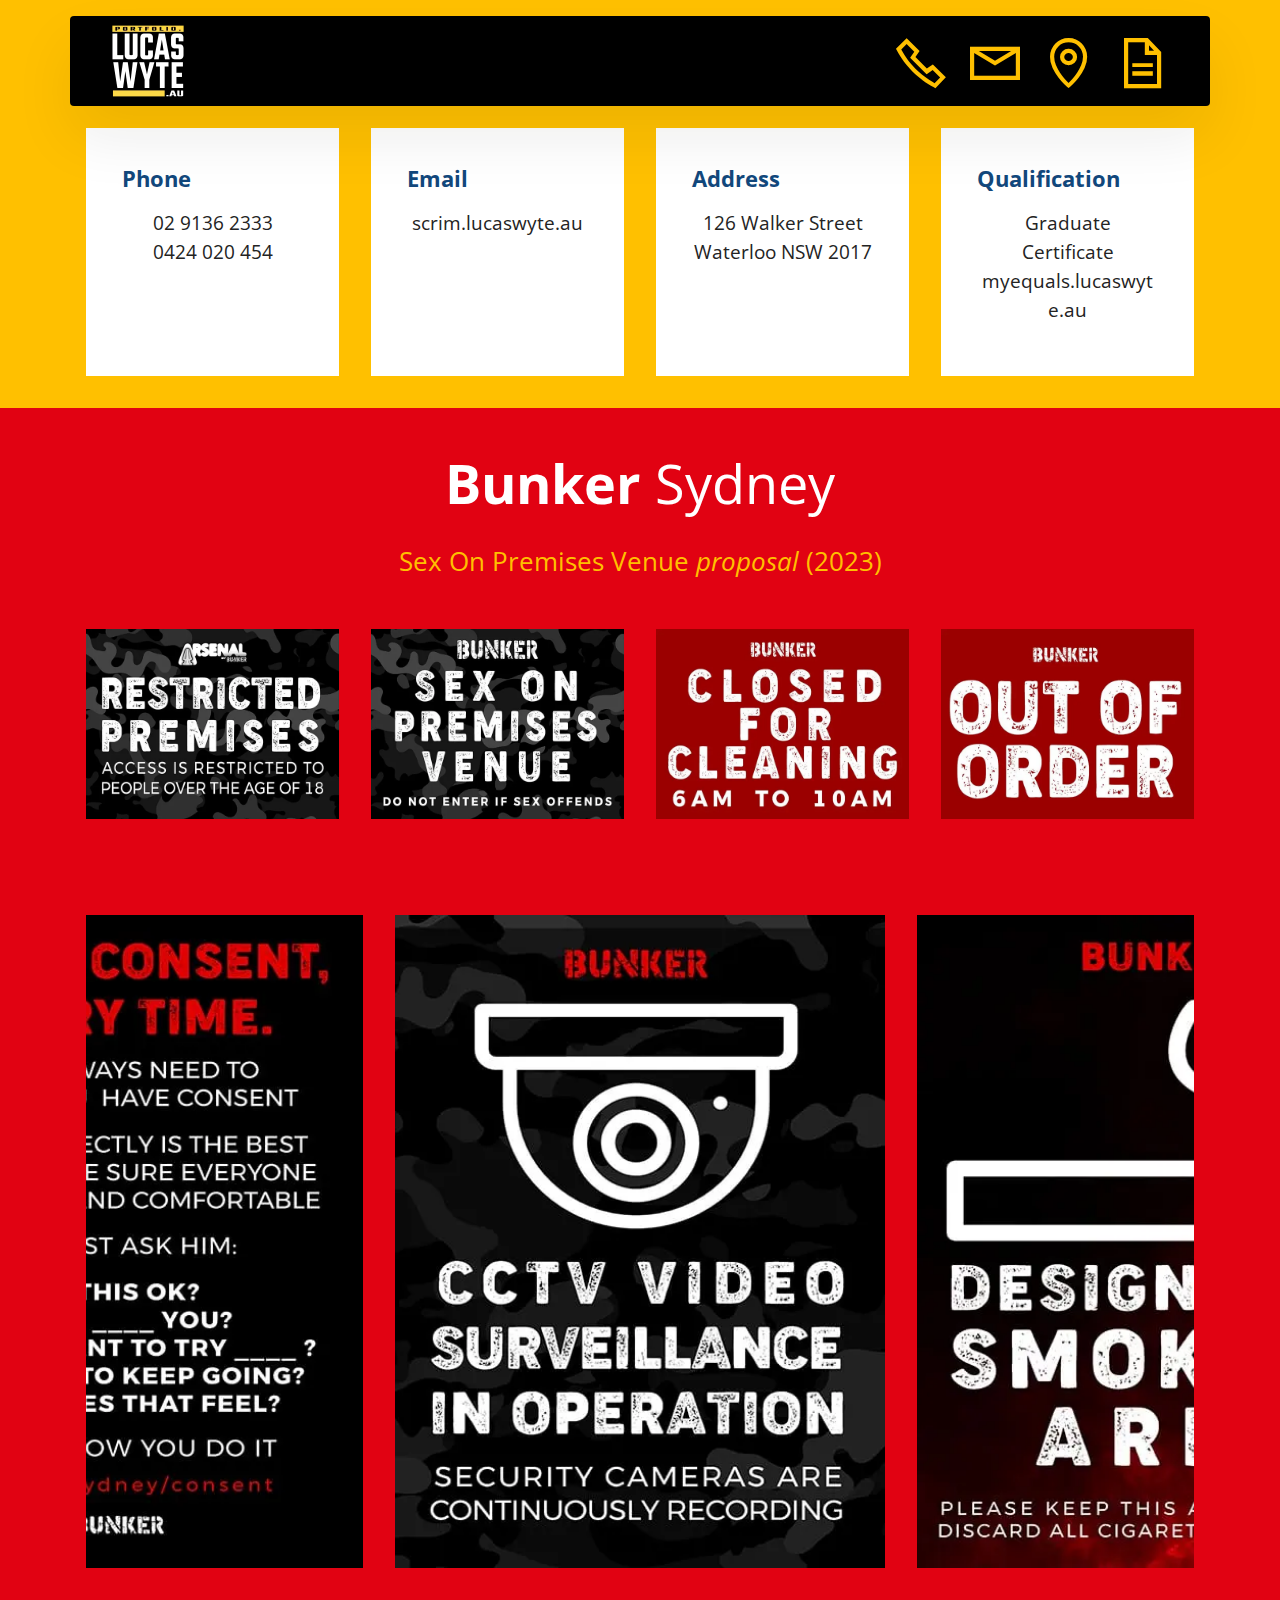
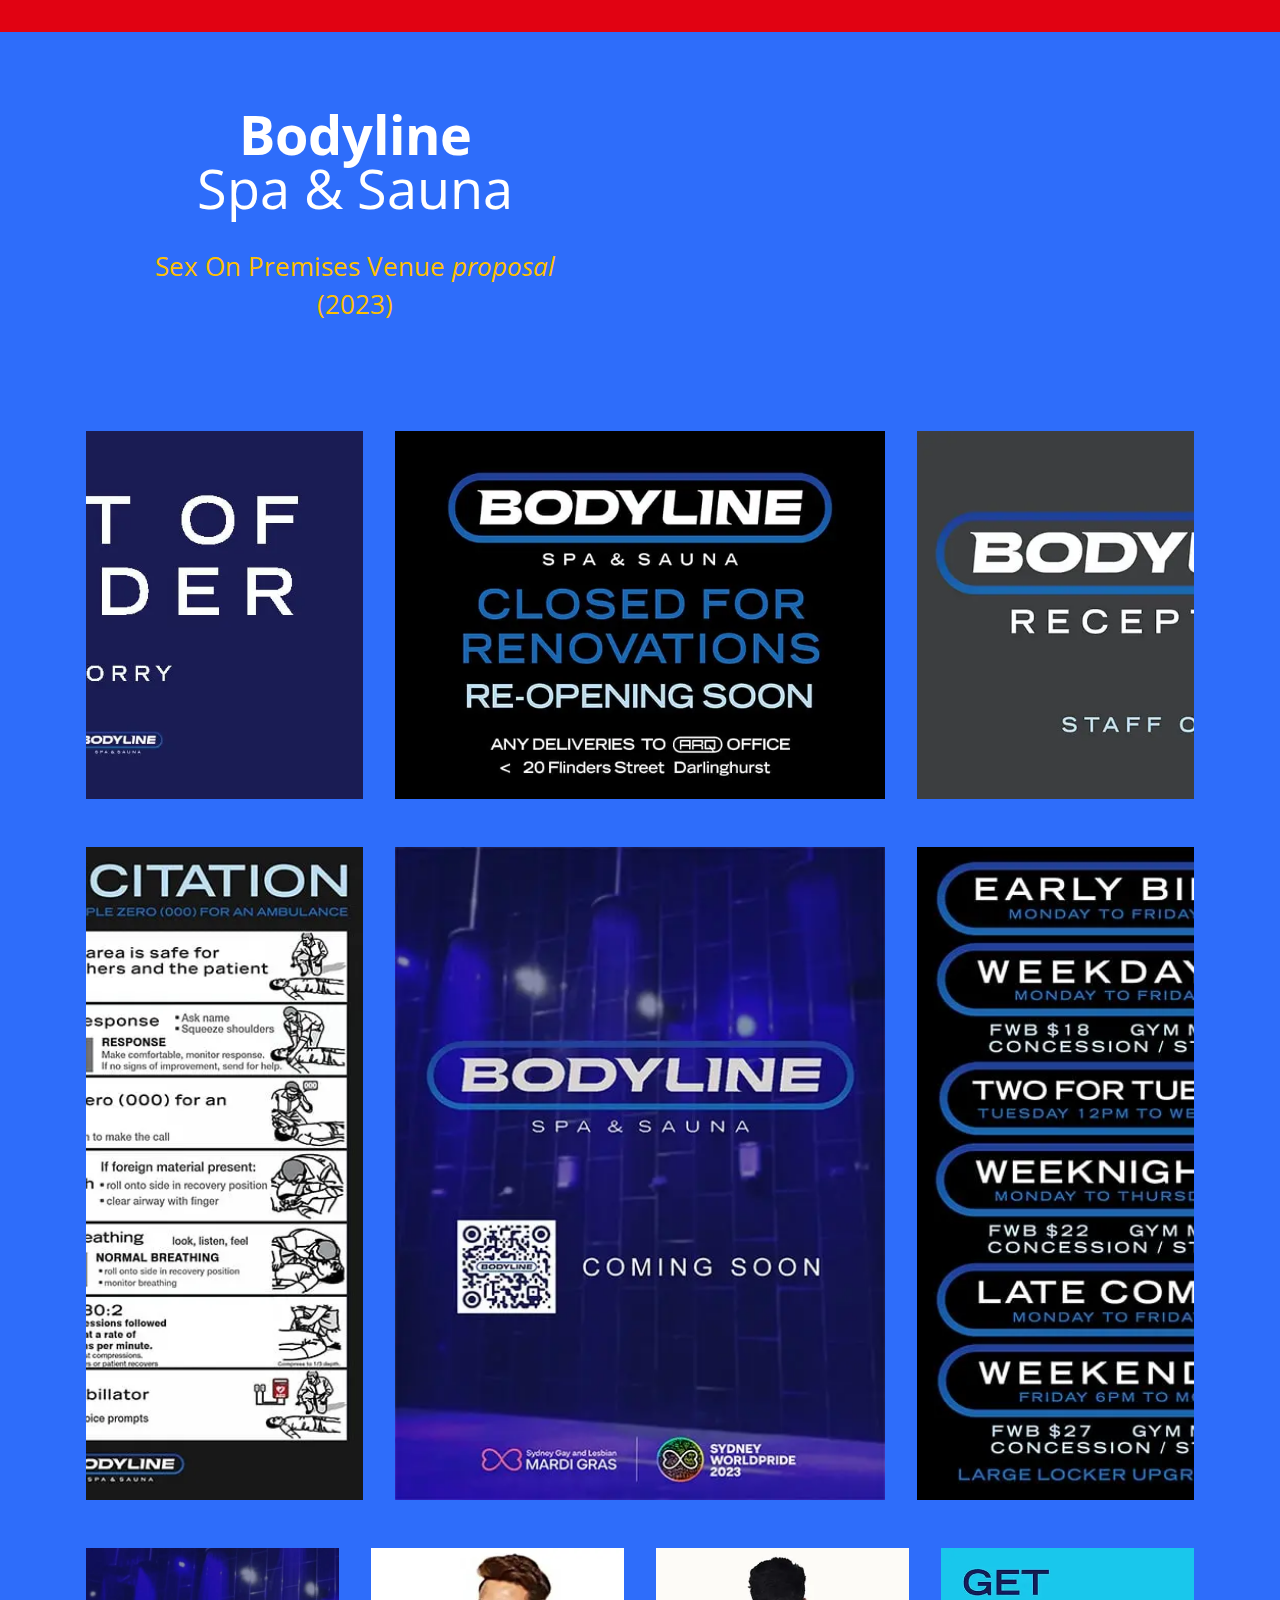
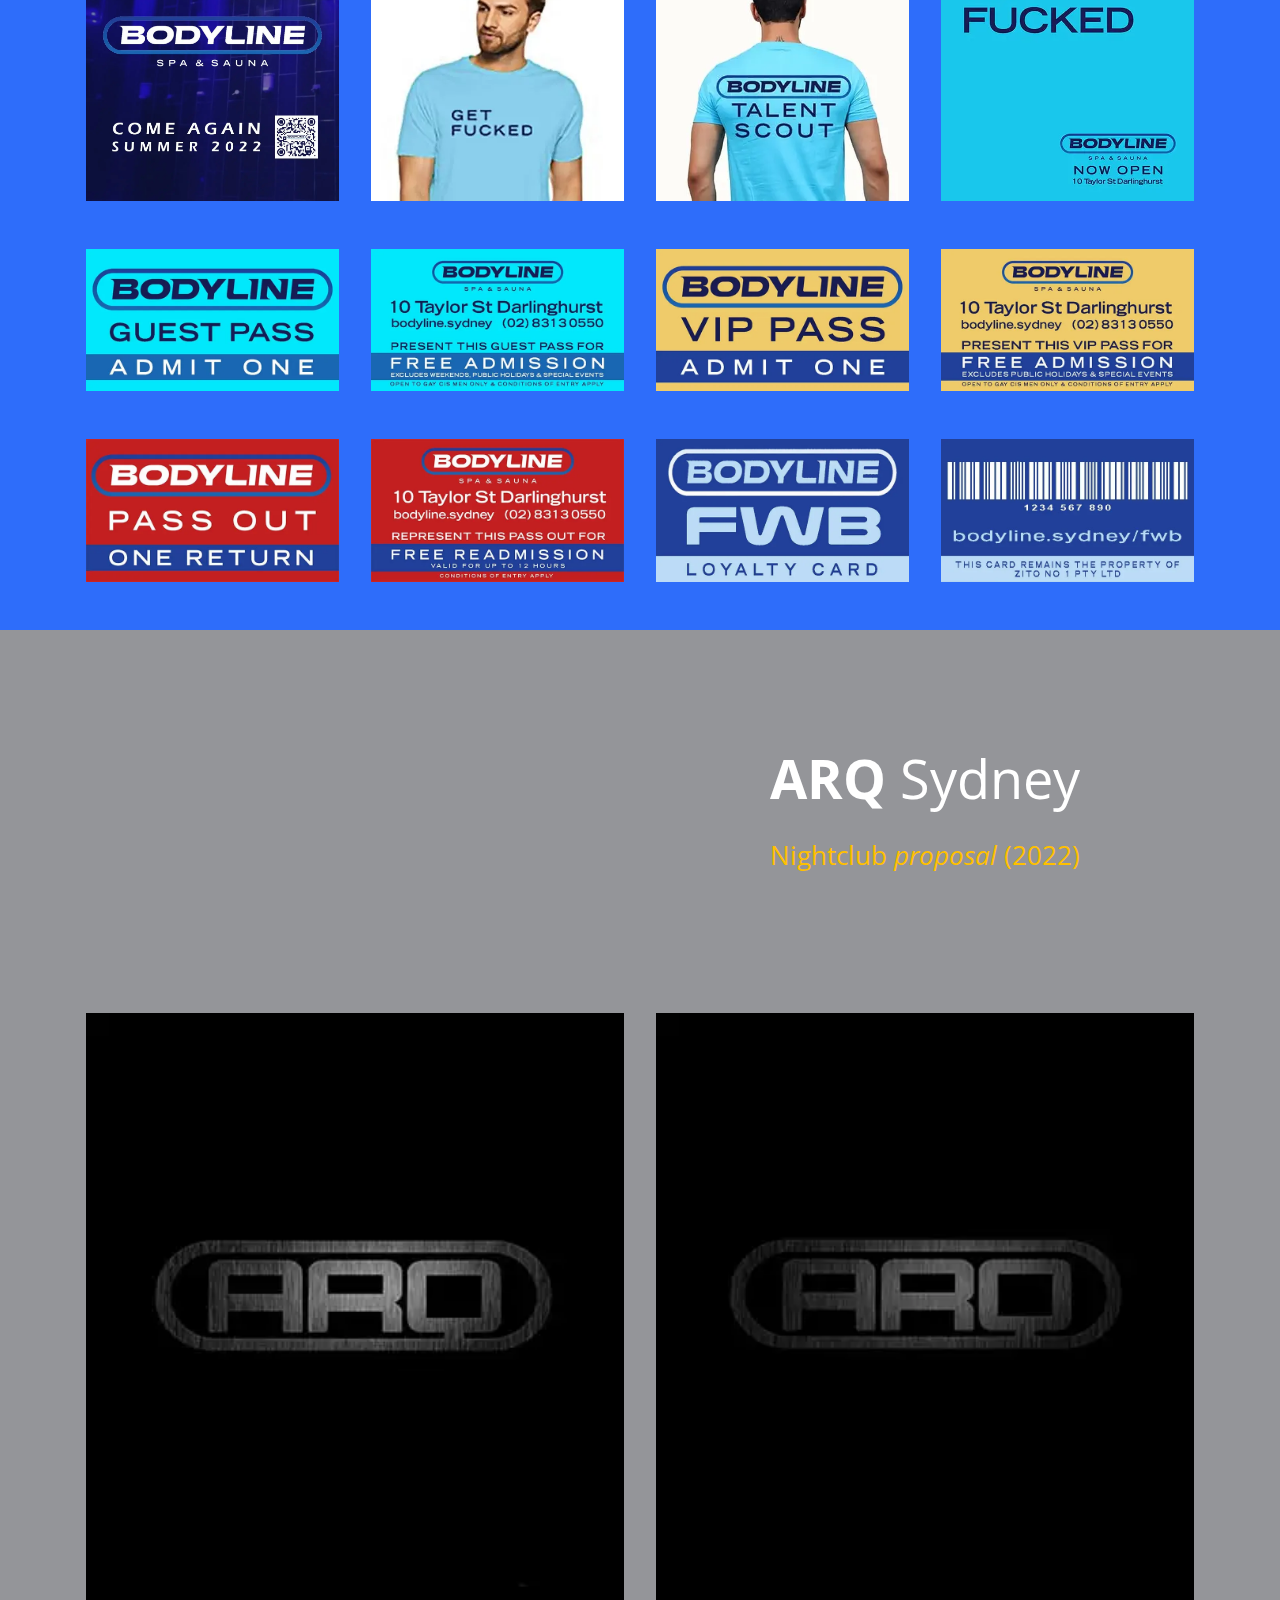
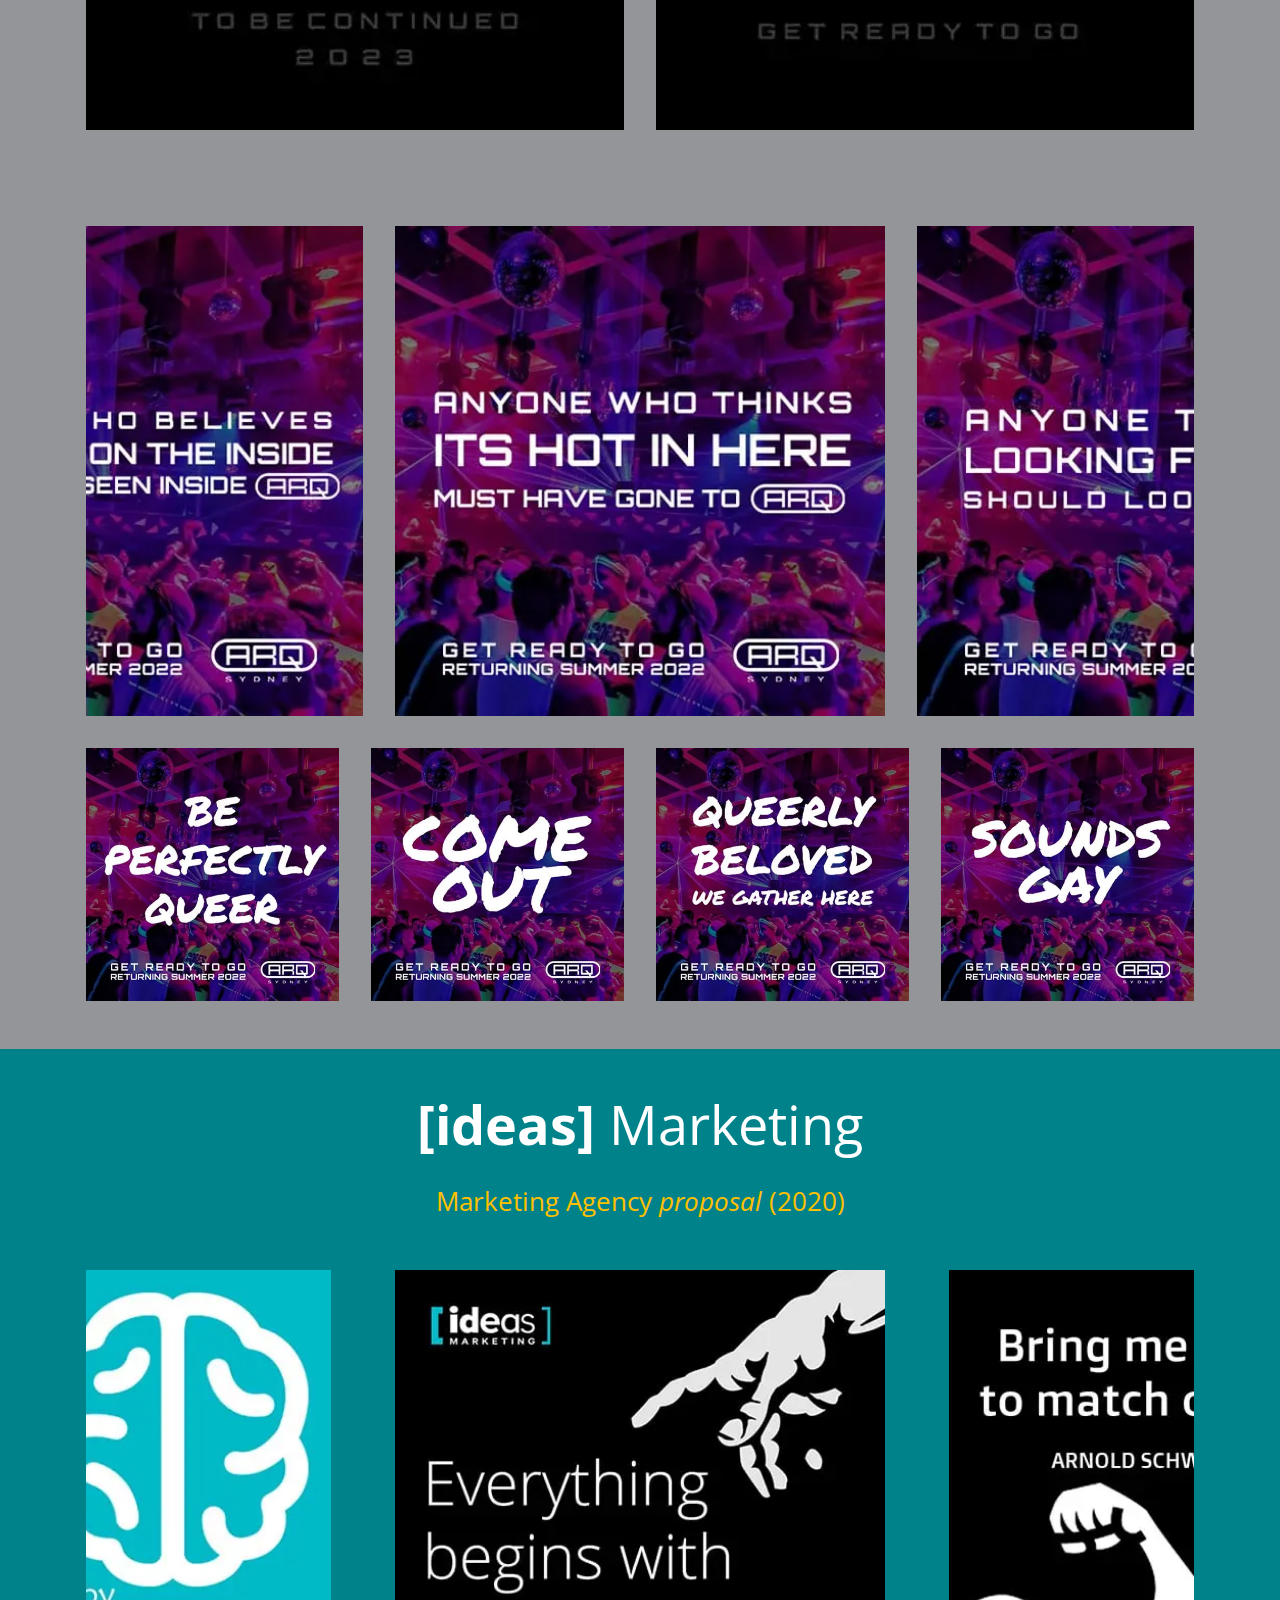
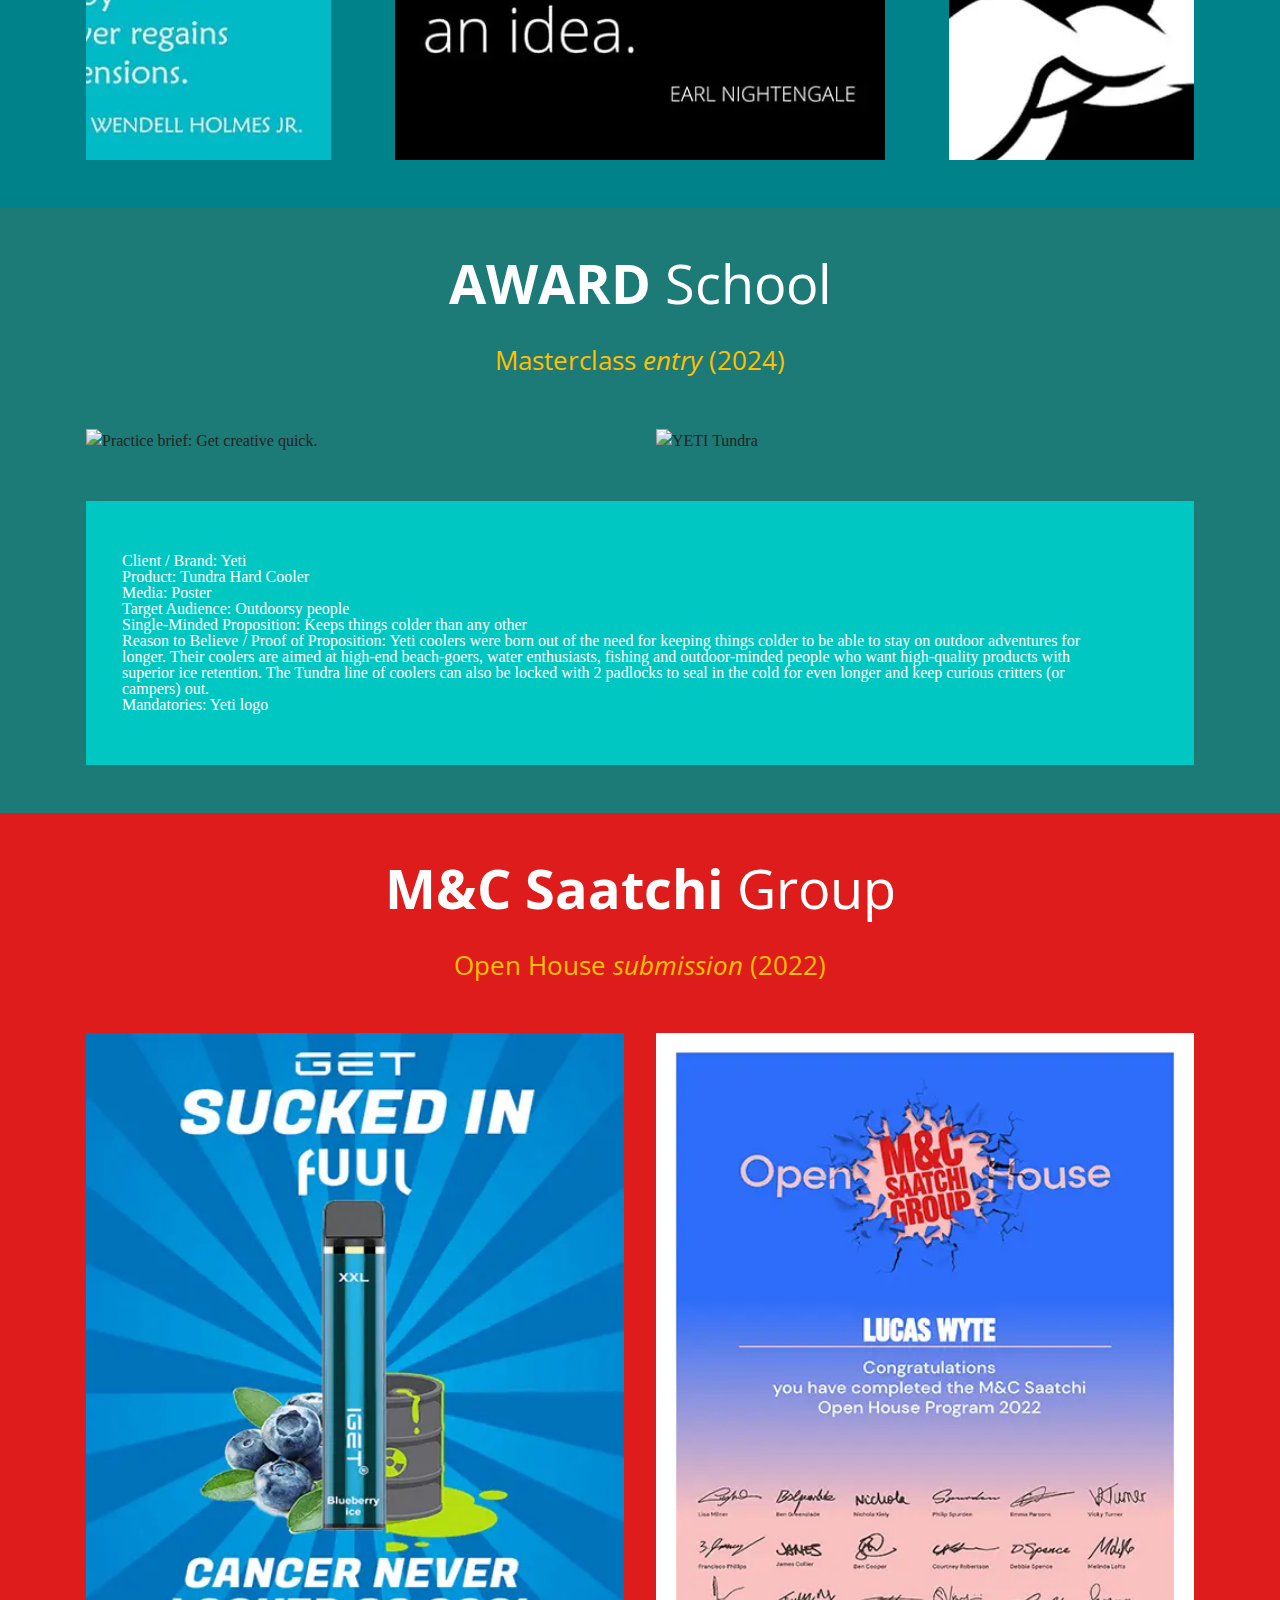
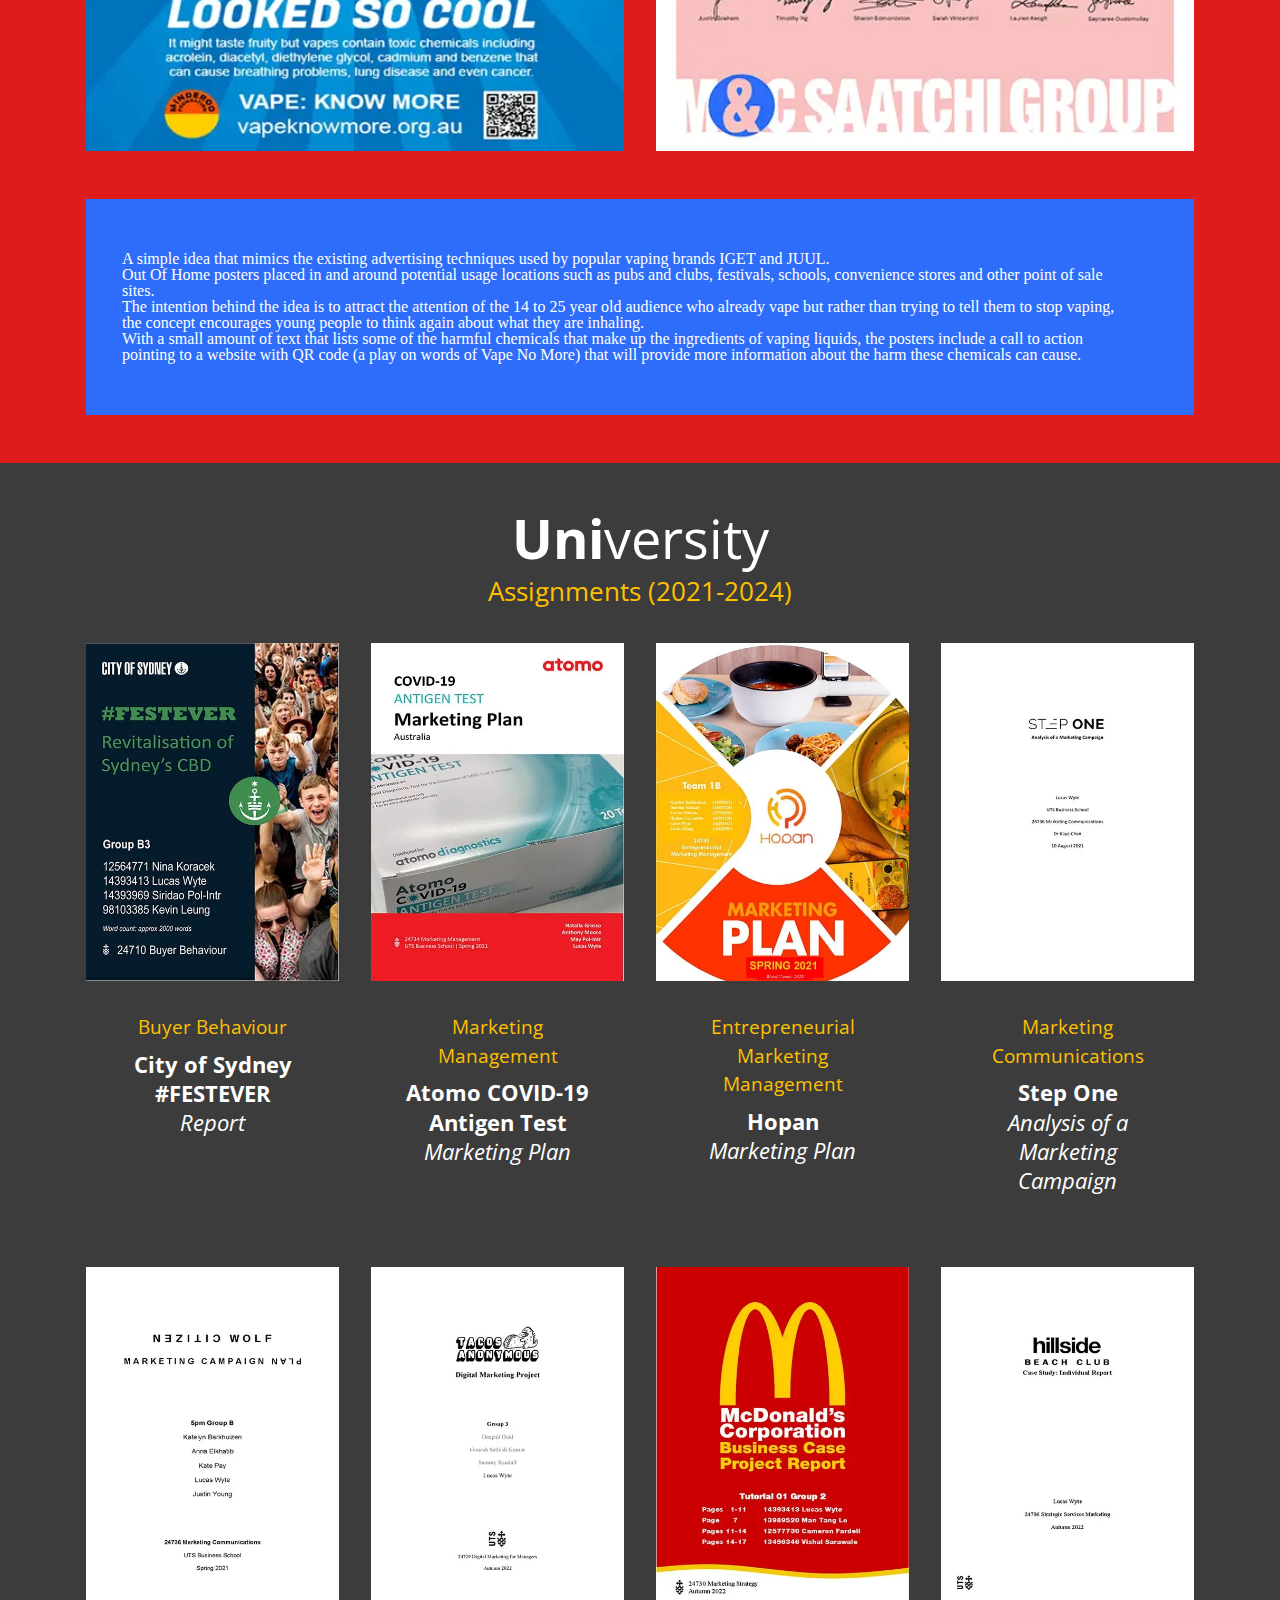
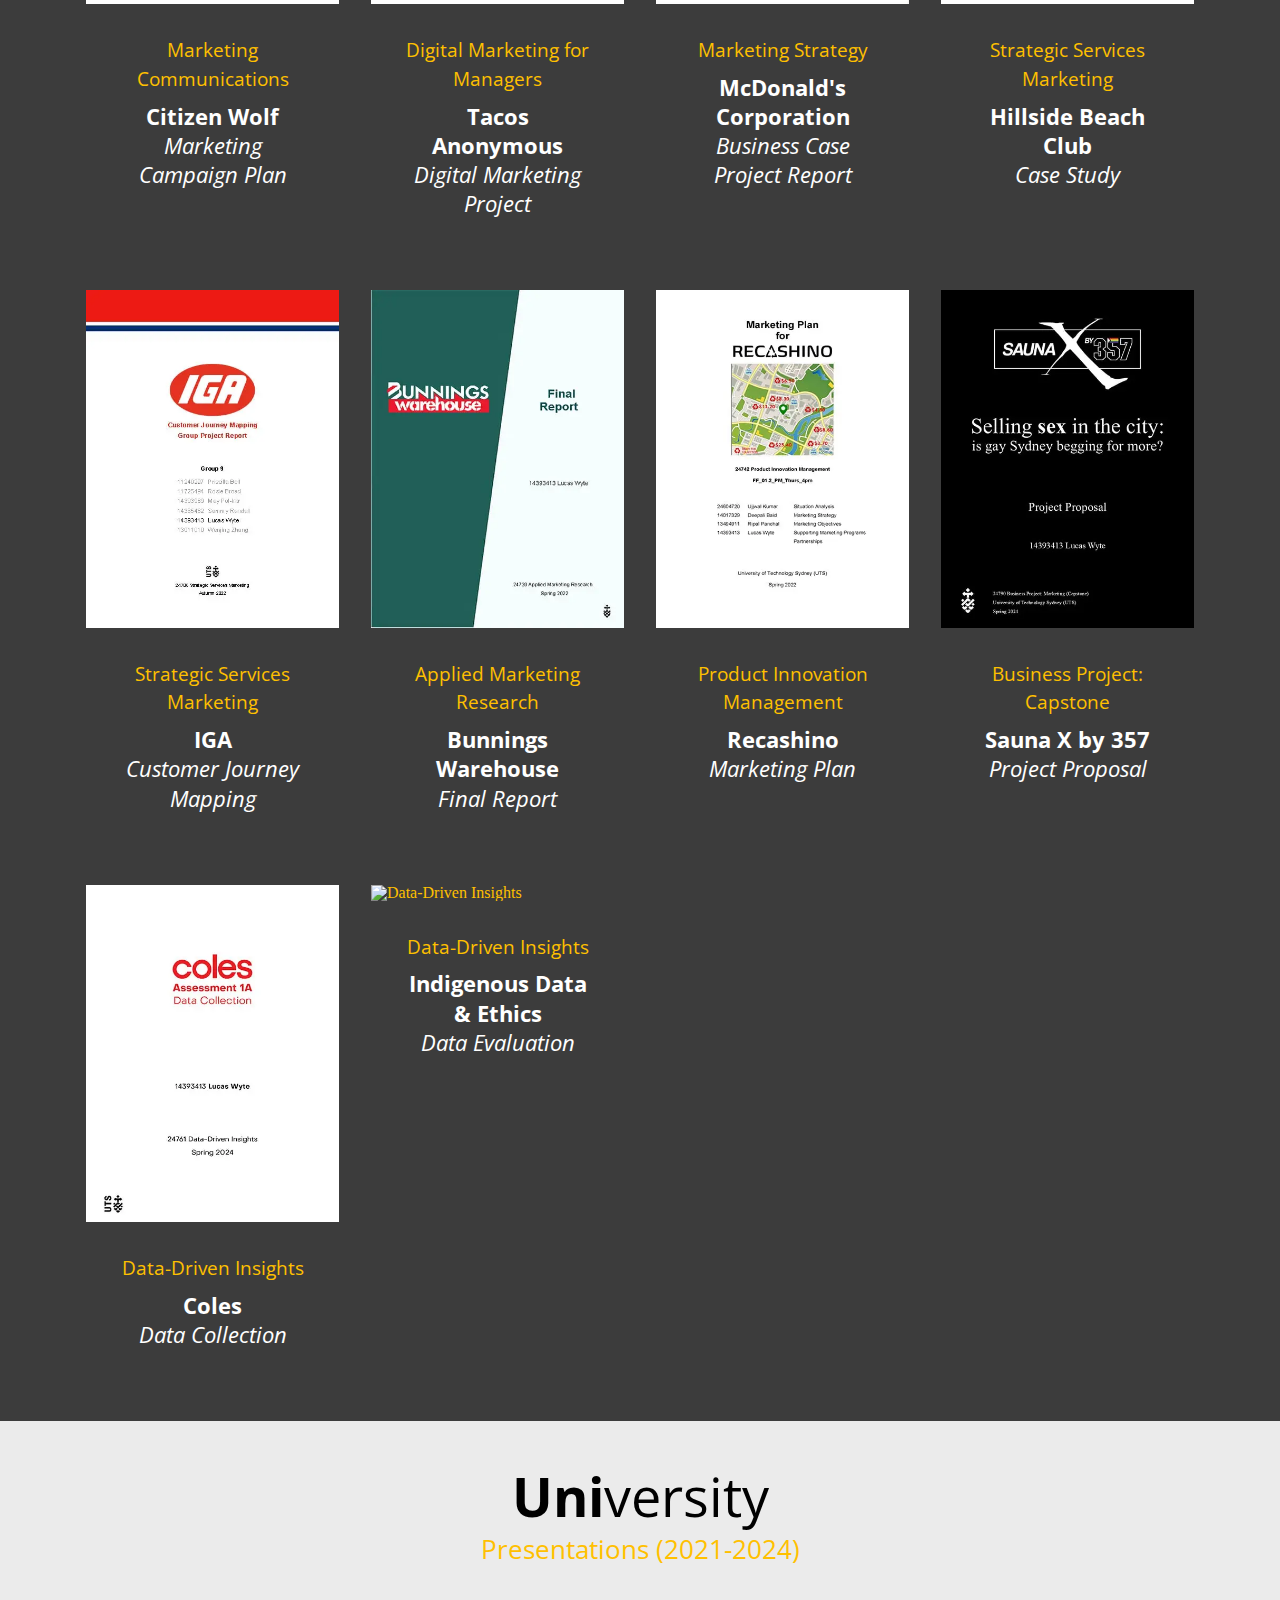
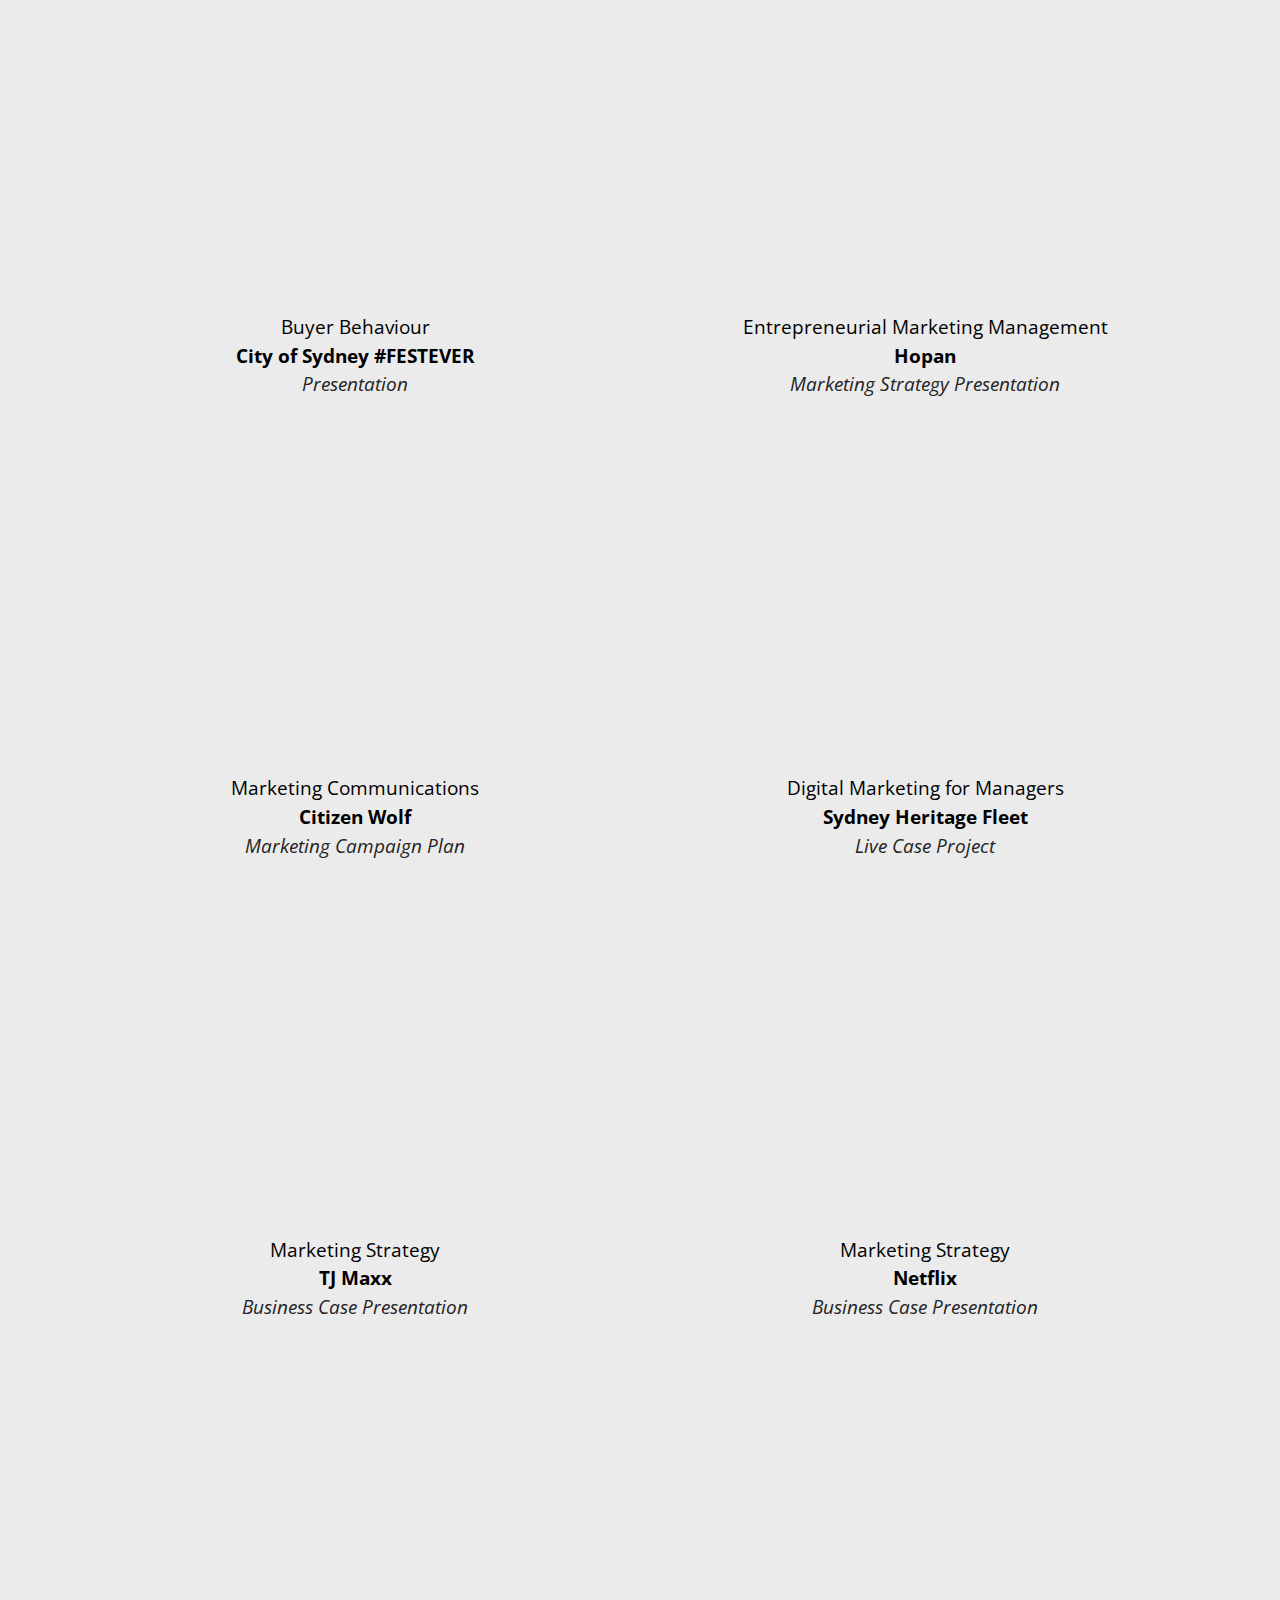
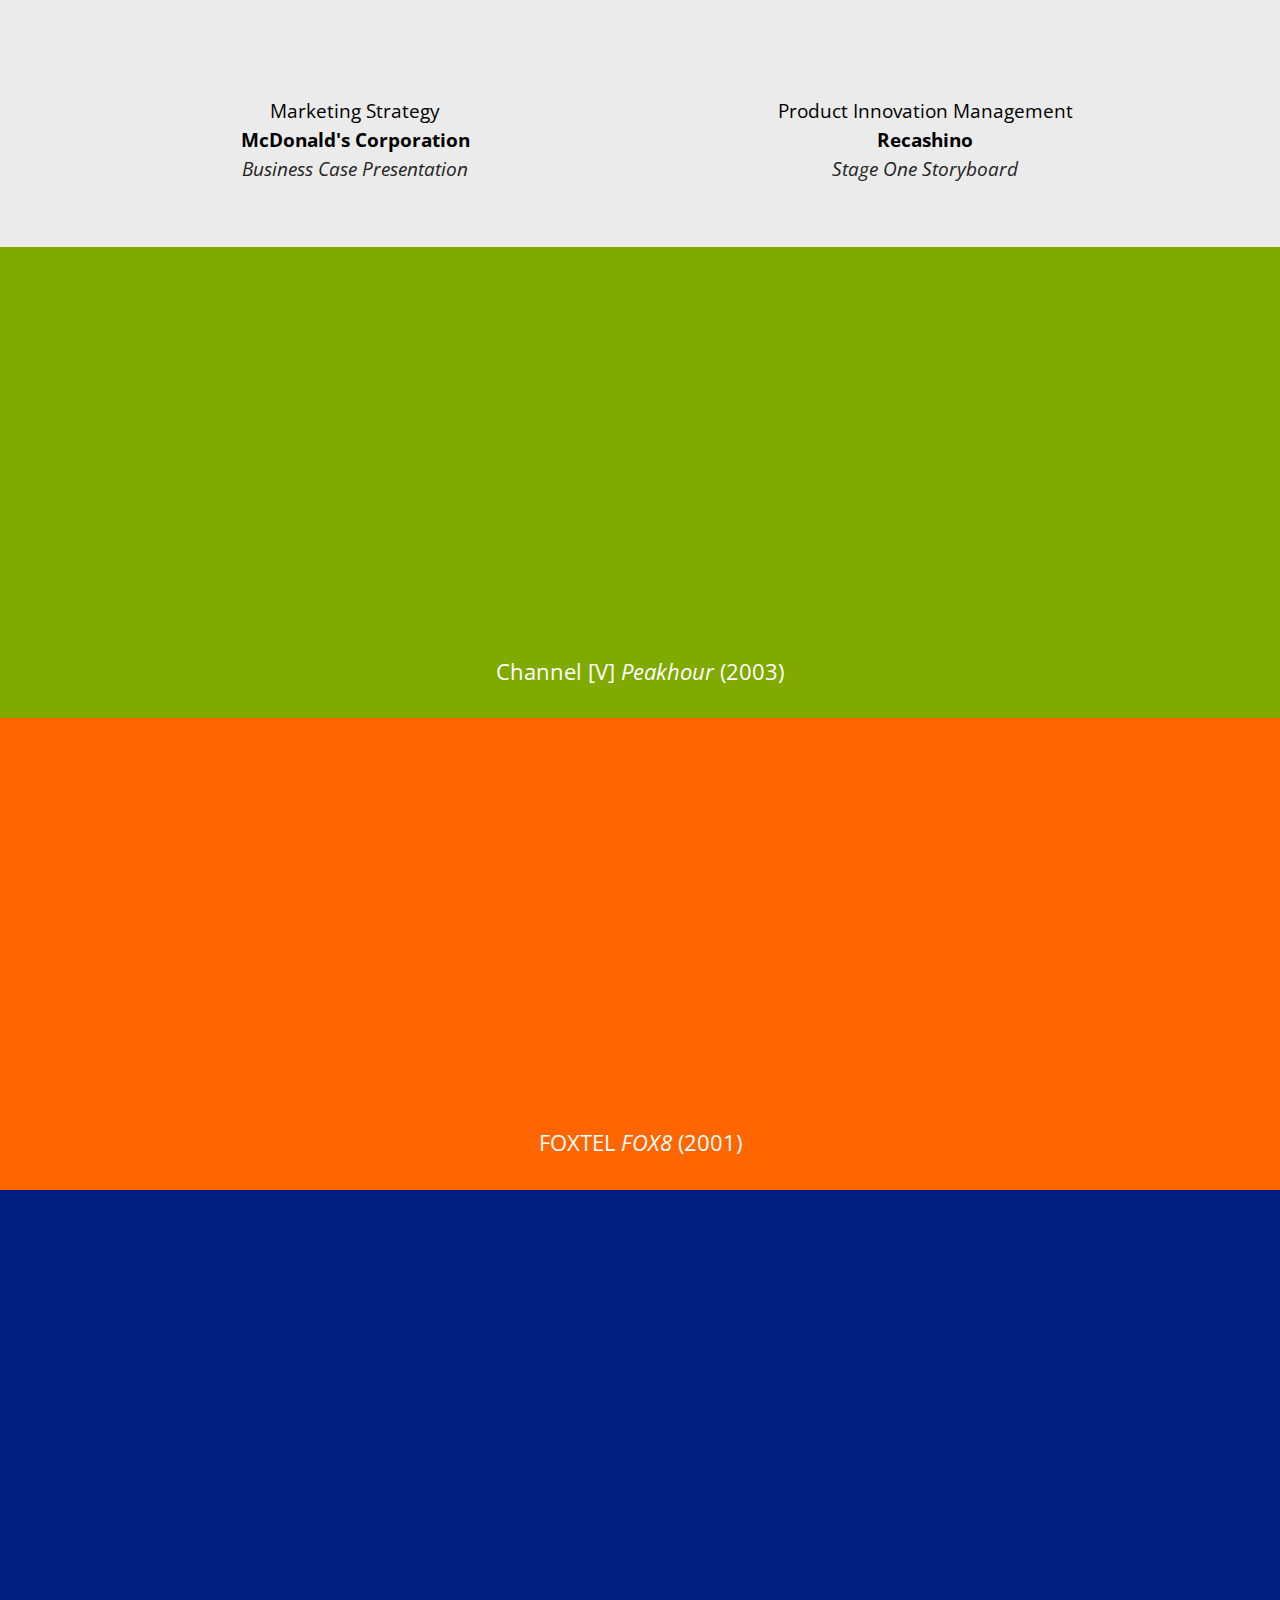
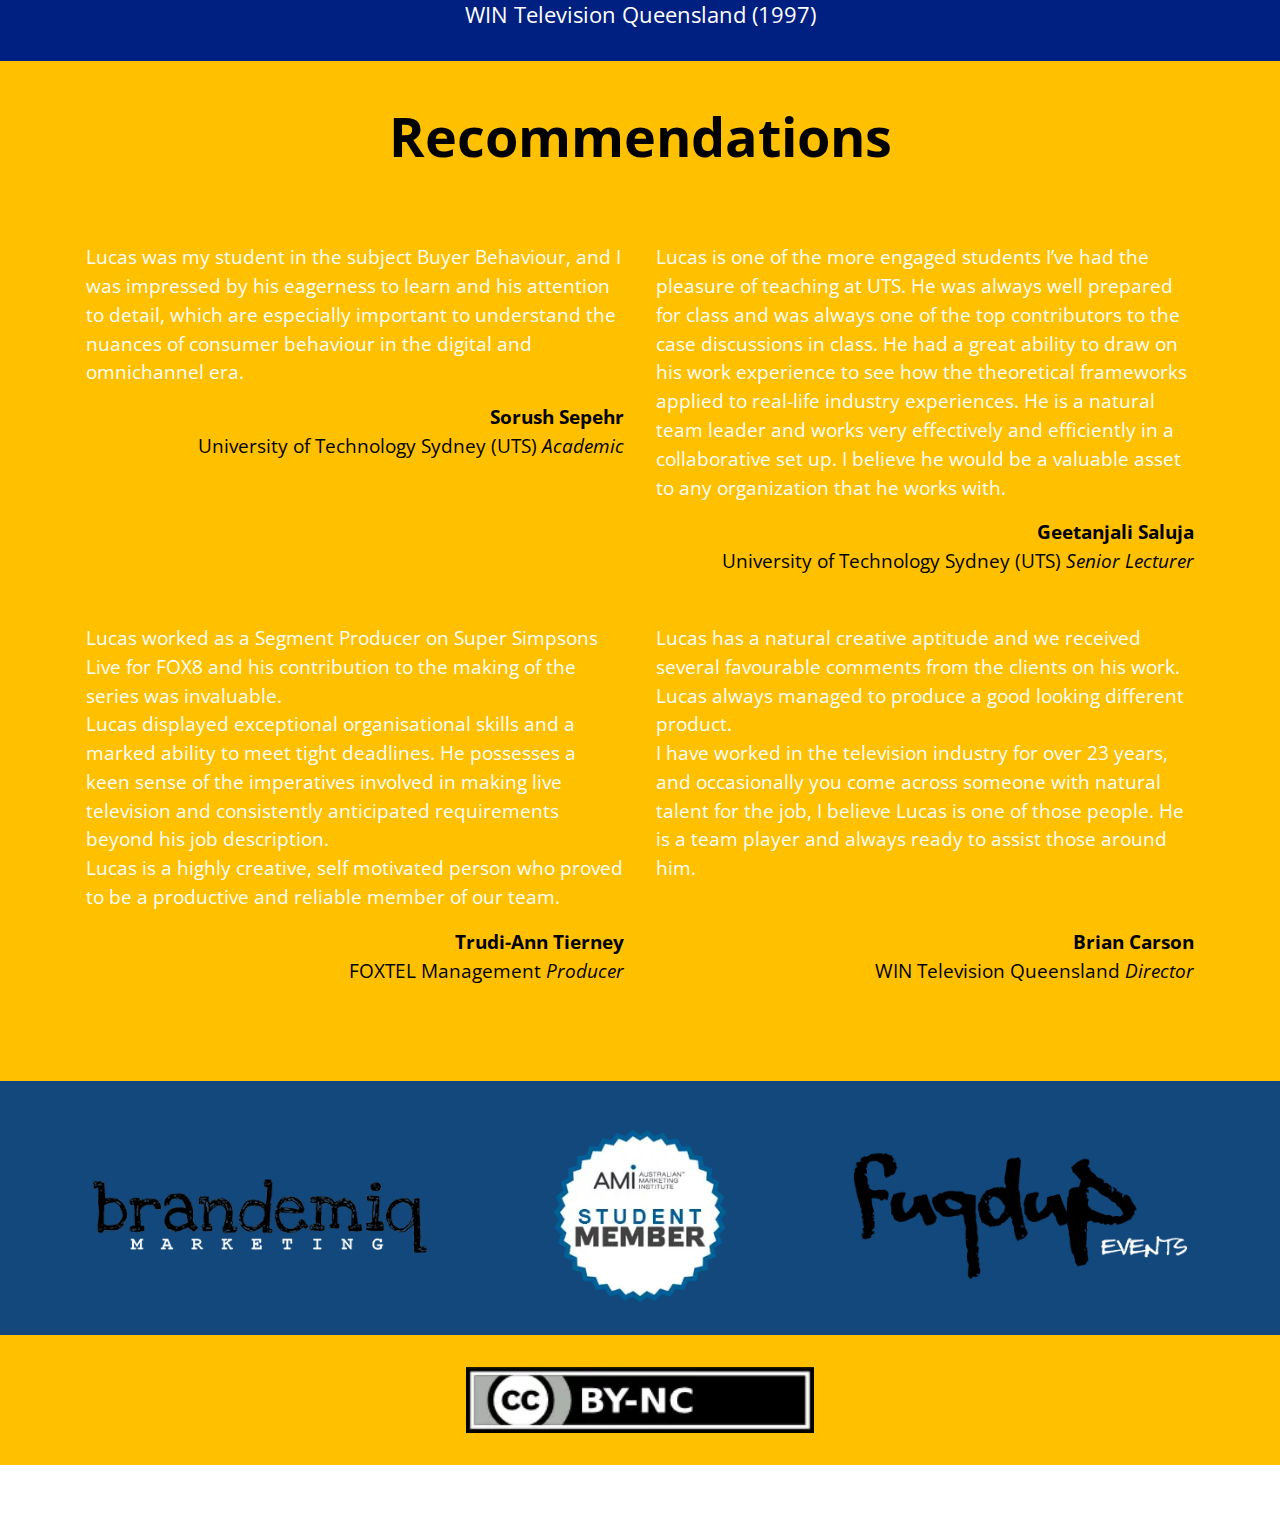
==== commit 2cb3207f: "create github pages" ====
--- a/index.html
+++ b/index.html
@@ -125,7 +125,54 @@
     </div>
 </section>
 
-<section data-bs-version="5.1" class="slider4 mbr-embla cid-tYhrD5GU5n" id="slider04-19">
+<section data-bs-version="5.1" class="gallery3 cid-tYhbBaaTpO" id="gallery03-10">
+    
+    
+    <div class="container">
+      <div class="mbr-section-head mb-5">
+        <h4 class="mbr-section-title mbr-fonts-style align-center mb-0 display-2">
+          <strong>Bunker</strong> Sydney</h4>
+        <h5 class="mbr-section-subtitle mbr-fonts-style align-center mb-0 mt-4 display-5">
+          Sex On Premises Venue <em>proposal&nbsp;</em>(2023)</h5>
+      </div>
+      <div class="row">
+        <div class="item features-image mb-4 col-6 col-md-4 col-lg-3">
+          <div class="item-wrapper">
+            <div class="item-img mb-3">
+              <img src="assets/images/restricted-premises-400x600-b-v2-640x480.webp" alt="RESTRICTED PREMISES" title="" data-slide-to="0" data-bs-slide-to="0">
+            </div>
+            
+          </div>
+        </div>
+        <div class="item features-image mb-4 col-6 col-md-4 col-lg-3">
+          <div class="item-wrapper">
+            <div class="item-img mb-3">
+              <img src="assets/images/sex-on-premises-venue-400x600-b-v2-640x480.webp" alt="SEX ON PREMISES VENUE" title="" data-slide-to="1" data-bs-slide-to="1">
+            </div>
+            
+          </div>
+        </div>
+        <div class="item features-image mb-4 col-6 col-md-4 col-lg-3">
+          <div class="item-wrapper">
+            <div class="item-img mb-3">
+              <img src="assets/images/closed-for-cleaning-6am-to-10am-a4-r-640x480.webp" alt="CLOSED FOR CLEANING" title="" data-slide-to="2" data-bs-slide-to="2">
+            </div>
+            
+          </div>
+        </div><div class="item features-image mb-4 col-6 col-md-4 col-lg-3">
+          <div class="item-wrapper">
+            <div class="item-img mb-3">
+              <img src="assets/images/out-of-order-a4-r-640x480.webp" alt="OUT OF ORDER" title="" data-slide-to="3" data-bs-slide-to="3">
+            </div>
+            
+          </div>
+        </div>
+        
+      </div>
+    </div>
+  </section>
+
+<section data-bs-version="5.1" class="slider4 mbr-embla cid-tYh8bPyFJl" id="slider04-x">
 
     
 
@@ -133,153 +180,89 @@
     
     <div class="container">
         <div class="row mb-5 justify-content-center">
-			<div class="col-12">
-				<h3 class="mbr-section-title mbr-fonts-style align-center mb-0 display-2"><strong>
-					[ideas]</strong> Marketing</h3>
-				<h5 class="mbr-section-subtitle mbr-fonts-style align-center mb-0 mt-4 display-5">Marketing Agency <em>proposal</em></h5>
-			</div>
+			
 		</div>
         <div class="row">
             <div class="col-12">
-                <div class="embla position-relative" data-skip-snaps="true" data-align="center" data-contain-scroll="trimSnaps" data-loop="true" data-auto-play="true" data-auto-play-interval="3">
+                <div class="embla position-relative" data-skip-snaps="true" data-align="center" data-contain-scroll="trimSnaps" data-loop="true" data-auto-play="true" data-auto-play-interval="5">
                     <div class="embla__viewport">
                         <div class="embla__container">
-                            <div class="embla__slide slider-image item active" style="margin-left: 2rem; margin-right: 2rem;">
-                                <a href="#">
-                                    <div class="slide-content">
-                                        <div class="item-img">
-                                            <div class="item-wrapper">
-                                                <img src="assets/images/earl-nightengale-480x480.webp" alt="Earl Nightengale" title="" data-slide-to="0" data-bs-slide-to="0">
-                                            </div>
-                                        </div>
-                                    </div>
-                                </a>
-                            </div><div class="embla__slide slider-image item" style="margin-left: 2rem; margin-right: 2rem;">
-                                <a href="#">
-                                    <div class="slide-content">
-                                        <div class="item-img">
-                                            <div class="item-wrapper">
-                                                <img src="assets/images/arnold-schwarzenegger-480x480.webp" alt="Arnold Schwarzenegger" title="" data-slide-to="1" data-bs-slide-to="1">
-                                            </div>
-                                        </div>
-                                    </div>
-                                </a>
-                            </div><div class="embla__slide slider-image item" style="margin-left: 2rem; margin-right: 2rem;">
-                                <a href="#">
-                                    <div class="slide-content">
-                                        <div class="item-img">
-                                            <div class="item-wrapper">
-                                                <img src="assets/images/david-ogilvy-480x480.webp" alt="David Ogilvy" title="" data-slide-to="2" data-bs-slide-to="2">
-                                            </div>
-                                        </div>
-                                    </div>
-                                </a>
-                            </div><div class="embla__slide slider-image item" style="margin-left: 2rem; margin-right: 2rem;">
-                                <a href="#">
-                                    <div class="slide-content">
-                                        <div class="item-img">
-                                            <div class="item-wrapper">
-                                                <img src="assets/images/pw-cross-480x480.webp" alt="Arnold Schwarzenegger" title="" data-slide-to="3" data-bs-slide-to="3">
-                                            </div>
-                                        </div>
-                                    </div>
-                                </a>
-                            </div><div class="embla__slide slider-image item" style="margin-left: 2rem; margin-right: 2rem;">
-                                <a href="#">
-                                    <div class="slide-content">
-                                        <div class="item-img">
-                                            <div class="item-wrapper">
-                                                <img src="assets/images/quentin-tarantino-480x480.webp" alt="Quentin Tarantino" title="" data-slide-to="4" data-bs-slide-to="4">
-                                            </div>
-                                        </div>
-                                    </div>
-                                </a>
-                            </div><div class="embla__slide slider-image item" style="margin-left: 2rem; margin-right: 2rem;">
-                                <a href="#">
-                                    <div class="slide-content">
-                                        <div class="item-img">
-                                            <div class="item-wrapper">
-                                                <img src="assets/images/walt-disney-480x480.webp" alt="Walt Disney" title="" data-slide-to="5" data-bs-slide-to="5">
-                                            </div>
-                                        </div>
-                                    </div>
-                                </a>
-                            </div><div class="embla__slide slider-image item" style="margin-left: 2rem; margin-right: 2rem;">
-                                <a href="#">
-                                    <div class="slide-content">
-                                        <div class="item-img">
-                                            <div class="item-wrapper">
-                                                <img src="assets/images/rupert-murdoch-480x480.webp" alt="Rupert Murdoch" title="" data-slide-to="6" data-bs-slide-to="6">
-                                            </div>
-                                        </div>
-                                    </div>
-                                </a>
-                            </div><div class="embla__slide slider-image item" style="margin-left: 2rem; margin-right: 2rem;">
-                                <a href="#">
-                                    <div class="slide-content">
-                                        <div class="item-img">
-                                            <div class="item-wrapper">
-                                                <img src="assets/images/napolean-hill-480x480.webp" alt="Napoleon Hill" title="" data-slide-to="7" data-bs-slide-to="7">
-                                            </div>
-                                        </div>
-                                    </div>
-                                </a>
-                            </div><div class="embla__slide slider-image item" style="margin-left: 2rem; margin-right: 2rem;">
-                                <a href="#">
-                                    <div class="slide-content">
-                                        <div class="item-img">
-                                            <div class="item-wrapper">
-                                                <img src="assets/images/bill-hicks-480x480.webp" alt="Bill Hicks" title="" data-slide-to="8" data-bs-slide-to="8">
-                                            </div>
-                                        </div>
-                                    </div>
-                                </a>
-                            </div><div class="embla__slide slider-image item" style="margin-left: 2rem; margin-right: 2rem;">
-                                <a href="#">
-                                    <div class="slide-content">
-                                        <div class="item-img">
-                                            <div class="item-wrapper">
-                                                <img src="assets/images/mehmet-murat-ildan-480x480.webp" alt="Mehmet Murat Ildan" title="" data-slide-to="9" data-bs-slide-to="9">
-                                            </div>
-                                        </div>
-                                    </div>
-                                </a>
-                            </div><div class="embla__slide slider-image item" style="margin-left: 2rem; margin-right: 2rem;">
-                                <a href="#">
-                                    <div class="slide-content">
-                                        <div class="item-img">
-                                            <div class="item-wrapper">
-                                                <img src="assets/images/ralph-lauren-480x480.webp" alt="Ralph Lauren" title="" data-slide-to="10" data-bs-slide-to="10">
-                                            </div>
-                                        </div>
-                                    </div>
-                                </a>
-                            </div><div class="embla__slide slider-image item" style="margin-left: 2rem; margin-right: 2rem;">
-                                <a href="#">
-                                    <div class="slide-content">
-                                        <div class="item-img">
-                                            <div class="item-wrapper">
-                                                <img src="assets/images/john-maynard-keynes-480x480.webp" alt="John Maynard Keynes" title="" data-slide-to="11" data-bs-slide-to="11">
-                                            </div>
-                                        </div>
-                                    </div>
-                                </a>
-                            </div><div class="embla__slide slider-image item" style="margin-left: 2rem; margin-right: 2rem;">
-                                <a href="#">
-                                    <div class="slide-content">
-                                        <div class="item-img">
-                                            <div class="item-wrapper">
-                                                <img src="assets/images/jim-rohn-480x480.webp" alt="Jim Rohn" title="" data-slide-to="12" data-bs-slide-to="12">
-                                            </div>
-                                        </div>
-                                    </div>
-                                </a>
-                            </div><div class="embla__slide slider-image item" style="margin-left: 2rem; margin-right: 2rem;">
-                                <a href="#">
-                                    <div class="slide-content">
-                                        <div class="item-img">
-                                            <div class="item-wrapper">
-                                                <img src="assets/images/oliver-wendell-holmes-jr-480x480.webp" alt="Oliver Wendell Holmes Jr" title="" data-slide-to="13" data-bs-slide-to="13">
+                            <div class="embla__slide slider-image item active" style="margin-left: 1rem; margin-right: 1rem;">
+                                <a href="#">
+                                    <div class="slide-content">
+                                        <div class="item-img">
+                                            <div class="item-wrapper">
+                                                <img src="assets/images/cctv-video-surveillance-in-operation-480x640.webp" alt="CCTV VIDEO SURVEILLANCE IN OPERATION" title="" data-slide-to="0" data-bs-slide-to="0">
+                                            </div>
+                                        </div>
+                                    </div>
+                                </a>
+                            </div><div class="embla__slide slider-image item" style="margin-left: 1rem; margin-right: 1rem;">
+                                <a href="#">
+                                    <div class="slide-content">
+                                        <div class="item-img">
+                                            <div class="item-wrapper">
+                                                <img src="assets/images/designated-smoking-area-480x640.webp" alt="DESIGNATED SMOKING AREA" title="" data-slide-to="1" data-bs-slide-to="1">
+                                            </div>
+                                        </div>
+                                    </div>
+                                </a>
+                            </div><div class="embla__slide slider-image item" style="margin-left: 1rem; margin-right: 1rem;">
+                                <a href="#">
+                                    <div class="slide-content">
+                                        <div class="item-img">
+                                            <div class="item-wrapper">
+                                                <img src="assets/images/douche-480x640.webp" alt="DOUCHE FACILITY" title="" data-slide-to="2" data-bs-slide-to="2">
+                                            </div>
+                                        </div>
+                                    </div>
+                                </a>
+                            </div><div class="embla__slide slider-image item" style="margin-left: 1rem; margin-right: 1rem;">
+                                <a href="#">
+                                    <div class="slide-content">
+                                        <div class="item-img">
+                                            <div class="item-wrapper">
+                                                <img src="assets/images/20-off-clearance-3-480x640.webp" alt="BLACK NOVEMBER CLEARANCE" title="" data-slide-to="2" data-bs-slide-to="2">
+                                            </div>
+                                        </div>
+                                    </div>
+                                </a>
+                            </div><div class="embla__slide slider-image item" style="margin-left: 1rem; margin-right: 1rem;">
+                                <a href="#">
+                                    <div class="slide-content">
+                                        <div class="item-img">
+                                            <div class="item-wrapper">
+                                                <img src="assets/images/black-friday-sale-480x640.webp" alt="BLACK FRIDAY SALE" title="" data-slide-to="3" data-bs-slide-to="3">
+                                            </div>
+                                        </div>
+                                    </div>
+                                </a>
+                            </div><div class="embla__slide slider-image item" style="margin-left: 1rem; margin-right: 1rem;">
+                                <a href="#">
+                                    <div class="slide-content">
+                                        <div class="item-img">
+                                            <div class="item-wrapper">
+                                                <img src="assets/images/cyber-monday-sale-480x640.webp" alt="CYBER MONDAY SALE" title="" data-slide-to="4" data-bs-slide-to="4">
+                                            </div>
+                                        </div>
+                                    </div>
+                                </a>
+                            </div><div class="embla__slide slider-image item" style="margin-left: 1rem; margin-right: 1rem;">
+                                <a href="#">
+                                    <div class="slide-content">
+                                        <div class="item-img">
+                                            <div class="item-wrapper">
+                                                <img src="assets/images/green-monday-sale-480x640.webp" alt="GREEN MONDAY SALE" title="" data-slide-to="5" data-bs-slide-to="5">
+                                            </div>
+                                        </div>
+                                    </div>
+                                </a>
+                            </div><div class="embla__slide slider-image item" style="margin-left: 1rem; margin-right: 1rem;">
+                                <a href="#">
+                                    <div class="slide-content">
+                                        <div class="item-img">
+                                            <div class="item-wrapper">
+                                                <img src="assets/images/check-consent-a4-480x640.webp" alt="CHECK CONSENT EVERY TIME" title="" data-slide-to="6" data-bs-slide-to="6">
                                             </div>
                                         </div>
                                     </div>
@@ -306,7 +289,7 @@
     </div>
 </section>
 
-<section data-bs-version="5.1" class="header4 cid-tYjuFO1aYL" id="header04-22">
+<section data-bs-version="5.1" class="header4 cid-tYjtVHQFF2" id="header04-21">
 	
 
 	
@@ -317,46 +300,18 @@
 			<div class="col-12 col-md">
 				<div class="text-wrapper">
 					<h2 class="mbr-section-title mb-4 mbr-fonts-style display-2">
-						<strong>ARQ </strong>Sydney</h2>
+						<strong>Bodyline</strong><br><strong> </strong>Spa &amp; Sauna</h2>
 					<p class="mbr-text mb-4 mbr-fonts-style display-5">
-						Nightclub <em>proposal</em></p>
+						Sex On Premises Venue <em>proposal </em>(2023)</p>
 					
 				</div>
 			</div>
-			<div class="mbr-figure col-12 col-md-6"><iframe class="mbr-embedded-video" src="https://www.youtube.com/embed/bzeelg3s1sw?rel=0&amp;amp;mute=1&amp;showinfo=0&amp;autoplay=1&amp;loop=1&amp;playlist=bzeelg3s1sw" width="1280" height="720" frameborder="0" allowfullscreen></iframe></div>
+			<div class="mbr-figure col-12 col-md-6"><iframe class="mbr-embedded-video" src="https://www.youtube.com/embed/TbCjkv6EzAA?rel=0&amp;amp;mute=1&amp;showinfo=0&amp;autoplay=1&amp;loop=1&amp;playlist=TbCjkv6EzAA" width="1280" height="720" frameborder="0" allowfullscreen></iframe></div>
 		</div>
 	</div>
 </section>
 
-<section data-bs-version="5.1" class="gallery3 cid-tYhpWccEgf" id="gallery03-16">
-    
-    
-    <div class="container">
-      
-      <div class="row">
-        <div class="item features-image mb-4 col-6 col-md-4 col-lg-6 active">
-          <div class="item-wrapper">
-            <div class="item-img mb-3">
-              <img src="assets/images/arc-tbc-2023-360x480.webp" alt="TO BE CONTINUED" title="" data-slide-to="2" data-bs-slide-to="2">
-            </div>
-            
-          </div>
-        </div><div class="item features-image mb-4 col-6 col-md-4 col-lg-6">
-          <div class="item-wrapper">
-            <div class="item-img mb-3">
-              <img src="assets/images/arq-grtg-360x480.webp" alt="GET READY TO GO" title="" data-slide-to="3" data-bs-slide-to="3">
-            </div>
-            
-          </div>
-        </div>
-        
-        
-        
-      </div>
-    </div>
-  </section>
-
-<section data-bs-version="5.1" class="slider4 mbr-embla cid-tYhqIgQFEI" id="slider04-18">
+<section data-bs-version="5.1" class="slider4 mbr-embla cid-tYhjwFZUl8" id="slider04-13">
 
     
 
@@ -376,57 +331,107 @@
                                     <div class="slide-content">
                                         <div class="item-img">
                                             <div class="item-wrapper">
-                                                <img src="assets/images/its-hot-in-here-480x480.webp" alt="Its Hot In Here" title="" data-slide-to="1" data-bs-slide-to="1">
-                                            </div>
-                                        </div>
-                                    </div>
-                                </a>
-                            </div><div class="embla__slide slider-image item" style="margin-left: 1rem; margin-right: 1rem;">
-                                <a href="#">
-                                    <div class="slide-content">
-                                        <div class="item-img">
-                                            <div class="item-wrapper">
-                                                <img src="assets/images/looking-for-fun-480x480.webp" alt="Looking For Fun" title="" data-slide-to="2" data-bs-slide-to="2">
-                                            </div>
-                                        </div>
-                                    </div>
-                                </a>
-                            </div><div class="embla__slide slider-image item" style="margin-left: 1rem; margin-right: 1rem;">
-                                <a href="#">
-                                    <div class="slide-content">
-                                        <div class="item-img">
-                                            <div class="item-wrapper">
-                                                <img src="assets/images/not-into-the-scene-480x480.webp" alt="Not Into The Scene" title="" data-slide-to="3" data-bs-slide-to="3">
-                                            </div>
-                                        </div>
-                                    </div>
-                                </a>
-                            </div><div class="embla__slide slider-image item" style="margin-left: 1rem; margin-right: 1rem;">
-                                <a href="#">
-                                    <div class="slide-content">
-                                        <div class="item-img">
-                                            <div class="item-wrapper">
-                                                <img src="assets/images/seen-it-all-before-480x480.webp" alt="Seen It All Before" title="" data-slide-to="4" data-bs-slide-to="4">
-                                            </div>
-                                        </div>
-                                    </div>
-                                </a>
-                            </div><div class="embla__slide slider-image item" style="margin-left: 1rem; margin-right: 1rem;">
-                                <a href="#">
-                                    <div class="slide-content">
-                                        <div class="item-img">
-                                            <div class="item-wrapper">
-                                                <img src="assets/images/size-does-not-matter-480x480.webp" alt="Size Does Not Matter" title="" data-slide-to="5" data-bs-slide-to="5">
-                                            </div>
-                                        </div>
-                                    </div>
-                                </a>
-                            </div><div class="embla__slide slider-image item" style="margin-left: 1rem; margin-right: 1rem;">
-                                <a href="#">
-                                    <div class="slide-content">
-                                        <div class="item-img">
-                                            <div class="item-wrapper">
-                                                <img src="assets/images/beauty-is-on-the-inside-480x480.webp" alt="Beauty Is On The Inside" title="" data-slide-to="0" data-bs-slide-to="0">
+                                                <img src="assets/images/bodyline-closed-for-renovations-v3-640x480.webp" alt="CLOSED FOR RENOVATIONS" title="" data-slide-to="0" data-bs-slide-to="0">
+                                            </div>
+                                        </div>
+                                    </div>
+                                </a>
+                            </div><div class="embla__slide slider-image item" style="margin-left: 1rem; margin-right: 1rem;">
+                                <a href="#">
+                                    <div class="slide-content">
+                                        <div class="item-img">
+                                            <div class="item-wrapper">
+                                                <img src="assets/images/bodyline-reception-a4-640x480.webp" alt="RECEPTION" title="" data-slide-to="1" data-bs-slide-to="1">
+                                            </div>
+                                        </div>
+                                    </div>
+                                </a>
+                            </div><div class="embla__slide slider-image item" style="margin-left: 1rem; margin-right: 1rem;">
+                                <a href="#">
+                                    <div class="slide-content">
+                                        <div class="item-img">
+                                            <div class="item-wrapper">
+                                                <img src="assets/images/bodyline-first-aid-a4-v2-640x480.webp" alt="FIRST AID" title="" data-slide-to="2" data-bs-slide-to="2">
+                                            </div>
+                                        </div>
+                                    </div>
+                                </a>
+                            </div><div class="embla__slide slider-image item" style="margin-left: 1rem; margin-right: 1rem;">
+                                <a href="#">
+                                    <div class="slide-content">
+                                        <div class="item-img">
+                                            <div class="item-wrapper">
+                                                <img src="assets/images/bodyline-laundry-a4-v2-640x480.webp" alt="LAUNDRY" title="" data-slide-to="3" data-bs-slide-to="3">
+                                            </div>
+                                        </div>
+                                    </div>
+                                </a>
+                            </div><div class="embla__slide slider-image item" style="margin-left: 1rem; margin-right: 1rem;">
+                                <a href="#">
+                                    <div class="slide-content">
+                                        <div class="item-img">
+                                            <div class="item-wrapper">
+                                                <img src="assets/images/directory-16-x-24-platoon-green-640x480.webp" alt="DIRECTORY" title="" data-slide-to="4" data-bs-slide-to="4">
+                                            </div>
+                                        </div>
+                                    </div>
+                                </a>
+                            </div><div class="embla__slide slider-image item" style="margin-left: 1rem; margin-right: 1rem;">
+                                <a href="#">
+                                    <div class="slide-content">
+                                        <div class="item-img">
+                                            <div class="item-wrapper">
+                                                <img src="assets/images/lockers-169-to-208-a4-640x480.webp" alt="LOCKERS" title="" data-slide-to="5" data-bs-slide-to="5">
+                                            </div>
+                                        </div>
+                                    </div>
+                                </a>
+                            </div><div class="embla__slide slider-image item" style="margin-left: 1rem; margin-right: 1rem;">
+                                <a href="#">
+                                    <div class="slide-content">
+                                        <div class="item-img">
+                                            <div class="item-wrapper">
+                                                <img src="assets/images/safety-rules-b1-640x480.webp" alt="SAFETY RULES" title="" data-slide-to="6" data-bs-slide-to="6">
+                                            </div>
+                                        </div>
+                                    </div>
+                                </a>
+                            </div><div class="embla__slide slider-image item" style="margin-left: 1rem; margin-right: 1rem;">
+                                <a href="#">
+                                    <div class="slide-content">
+                                        <div class="item-img">
+                                            <div class="item-wrapper">
+                                                <img src="assets/images/spa-closed-for-maintenance-a4-640x480.webp" alt="SPA CLOSED" title="" data-slide-to="7" data-bs-slide-to="7">
+                                            </div>
+                                        </div>
+                                    </div>
+                                </a>
+                            </div><div class="embla__slide slider-image item" style="margin-left: 1rem; margin-right: 1rem;">
+                                <a href="#">
+                                    <div class="slide-content">
+                                        <div class="item-img">
+                                            <div class="item-wrapper">
+                                                <img src="assets/images/spa-closed-for-cleaning-a4-640x480.webp" alt="SPA CLOSED" title="" data-slide-to="8" data-bs-slide-to="8">
+                                            </div>
+                                        </div>
+                                    </div>
+                                </a>
+                            </div><div class="embla__slide slider-image item" style="margin-left: 1rem; margin-right: 1rem;">
+                                <a href="#">
+                                    <div class="slide-content">
+                                        <div class="item-img">
+                                            <div class="item-wrapper">
+                                                <img src="assets/images/no-nudity-a2-portland-stone-640x480.webp" alt="NO NUDITY" title="" data-slide-to="9" data-bs-slide-to="9">
+                                            </div>
+                                        </div>
+                                    </div>
+                                </a>
+                            </div><div class="embla__slide slider-image item" style="margin-left: 1rem; margin-right: 1rem;">
+                                <a href="#">
+                                    <div class="slide-content">
+                                        <div class="item-img">
+                                            <div class="item-wrapper">
+                                                <img src="assets/images/out-of-order-a4-640x480.webp" alt="OUT OF ORDER" title="" data-slide-to="10" data-bs-slide-to="10">
                                             </div>
                                         </div>
                                     </div>
@@ -453,49 +458,256 @@
     </div>
 </section>
 
-<section data-bs-version="5.1" class="gallery3 cid-tYhya3sa8Y" id="gallery03-1b">
+<section data-bs-version="5.1" class="slider4 mbr-embla cid-tYhfK5FS7c" id="slider04-12">
+
+    
+
+    
+    
+    <div class="container">
+        <div class="row mb-5 justify-content-center">
+			
+		</div>
+        <div class="row">
+            <div class="col-12">
+                <div class="embla position-relative" data-skip-snaps="true" data-align="center" data-contain-scroll="trimSnaps" data-loop="true" data-auto-play="true" data-auto-play-interval="5">
+                    <div class="embla__viewport">
+                        <div class="embla__container">
+                            <div class="embla__slide slider-image item active" style="margin-left: 1rem; margin-right: 1rem;">
+                                <a href="#">
+                                    <div class="slide-content">
+                                        <div class="item-img">
+                                            <div class="item-wrapper">
+                                                <img src="assets/images/bodyline-coming-soon-480x640.webp" alt="COMING SOON" title="" data-slide-to="0" data-bs-slide-to="0">
+                                            </div>
+                                        </div>
+                                    </div>
+                                </a>
+                            </div><div class="embla__slide slider-image item" style="margin-left: 1rem; margin-right: 1rem;">
+                                <a href="#">
+                                    <div class="slide-content">
+                                        <div class="item-img">
+                                            <div class="item-wrapper">
+                                                <img src="assets/images/admission-a1-480x640.webp" alt="Admission" title="" data-slide-to="2" data-bs-slide-to="2">
+                                            </div>
+                                        </div>
+                                    </div>
+                                </a>
+                            </div><div class="embla__slide slider-image item" style="margin-left: 1rem; margin-right: 1rem;">
+                                <a href="#">
+                                    <div class="slide-content">
+                                        <div class="item-img">
+                                            <div class="item-wrapper">
+                                                <img src="assets/images/private-wi-fi-telephone-a4-v2-480x640.webp" alt="PRIVATE WI-FI + TELEPHONE" title="" data-slide-to="3" data-bs-slide-to="3">
+                                            </div>
+                                        </div>
+                                    </div>
+                                </a>
+                            </div><div class="embla__slide slider-image item" style="margin-left: 1rem; margin-right: 1rem;">
+                                <a href="#">
+                                    <div class="slide-content">
+                                        <div class="item-img">
+                                            <div class="item-wrapper">
+                                                <img src="assets/images/free-wi-fi-surf-n-dive-a3-480x640.webp" alt="FREE WI-FI" title="" data-slide-to="3" data-bs-slide-to="3">
+                                            </div>
+                                        </div>
+                                    </div>
+                                </a>
+                            </div><div class="embla__slide slider-image item" style="margin-left: 1rem; margin-right: 1rem;">
+                                <a href="#">
+                                    <div class="slide-content">
+                                        <div class="item-img">
+                                            <div class="item-wrapper">
+                                                <img src="assets/images/food-a2-1-480x640.webp" alt="HOT FOOD" title="" data-slide-to="5" data-bs-slide-to="5">
+                                            </div>
+                                        </div>
+                                    </div>
+                                </a>
+                            </div><div class="embla__slide slider-image item" style="margin-left: 1rem; margin-right: 1rem;">
+                                <a href="#">
+                                    <div class="slide-content">
+                                        <div class="item-img">
+                                            <div class="item-wrapper">
+                                                <img src="assets/images/food-a2-2-480x640.webp" alt="GELATO" title="" data-slide-to="6" data-bs-slide-to="6">
+                                            </div>
+                                        </div>
+                                    </div>
+                                </a>
+                            </div><div class="embla__slide slider-image item" style="margin-left: 1rem; margin-right: 1rem;">
+                                <a href="#">
+                                    <div class="slide-content">
+                                        <div class="item-img">
+                                            <div class="item-wrapper">
+                                                <img src="assets/images/tea-coffee-surf-n-dive-a4-480x640.webp" alt="TEA &amp; COFFEE" title="" data-slide-to="7" data-bs-slide-to="7">
+                                            </div>
+                                        </div>
+                                    </div>
+                                </a>
+                            </div><div class="embla__slide slider-image item" style="margin-left: 1rem; margin-right: 1rem;">
+                                <a href="#">
+                                    <div class="slide-content">
+                                        <div class="item-img">
+                                            <div class="item-wrapper">
+                                                <img src="assets/images/designated-smoking-area-a4-portland-stone-480x640.webp" alt="DESIGNATED SMOKING AREA" title="" data-slide-to="7" data-bs-slide-to="7">
+                                            </div>
+                                        </div>
+                                    </div>
+                                </a>
+                            </div><div class="embla__slide slider-image item" style="margin-left: 1rem; margin-right: 1rem;">
+                                <a href="#">
+                                    <div class="slide-content">
+                                        <div class="item-img">
+                                            <div class="item-wrapper">
+                                                <img src="assets/images/check-consent-every-time-surf-n-dive-a1-480x640.webp" alt="CHECK CONSENT EVERY TIME" title="" data-slide-to="8" data-bs-slide-to="8">
+                                            </div>
+                                        </div>
+                                    </div>
+                                </a>
+                            </div><div class="embla__slide slider-image item" style="margin-left: 1rem; margin-right: 1rem;">
+                                <a href="#">
+                                    <div class="slide-content">
+                                        <div class="item-img">
+                                            <div class="item-wrapper">
+                                                <img src="assets/images/resuscitation-a1-480x640.webp" alt="RESUSCITATION" title="" data-slide-to="11" data-bs-slide-to="11">
+                                            </div>
+                                        </div>
+                                    </div>
+                                </a>
+                            </div>
+                            
+                            
+                            
+                            
+                            
+                        </div>
+                    </div>
+                    <button class="embla__button embla__button--prev">
+                        <span class="mobi-mbri mobi-mbri-arrow-prev" aria-hidden="true"></span>
+                        <span class="sr-only visually-hidden visually-hidden">Previous</span>
+                    </button>
+                    <button class="embla__button embla__button--next">
+                        <span class="mobi-mbri mobi-mbri-arrow-next" aria-hidden="true"></span>
+                        <span class="sr-only visually-hidden visually-hidden">Next</span>
+                    </button>
+                </div>
+            </div>
+        </div>
+    </div>
+</section>
+
+<section data-bs-version="5.1" class="gallery3 cid-tYhnZujz81" id="gallery03-15">
     
     
     <div class="container">
       
       <div class="row">
-        
-        
         <div class="item features-image mb-4 col-6 col-md-4 col-lg-3 active">
           <div class="item-wrapper">
             <div class="item-img mb-3">
-              <img src="assets/images/be-perfectly-queer-480x480.webp" alt="Be Perfectly Queer" title="" data-slide-to="1" data-bs-slide-to="1">
+              <img src="assets/images/bodyline-come-again-sq-1000x1000.webp" alt="GET FUCKED" title="" data-slide-to="0" data-bs-slide-to="0">
             </div>
             
           </div>
         </div><div class="item features-image mb-4 col-6 col-md-4 col-lg-3">
           <div class="item-wrapper">
             <div class="item-img mb-3">
-              <img src="assets/images/come-out-480x480.webp" alt="Come Out" title="" data-slide-to="2" data-bs-slide-to="2">
+              <img src="assets/images/talent-scout-t-shirt-front-480x640.webp" alt="GET FUCKED" title="" data-slide-to="1" data-bs-slide-to="1">
             </div>
             
           </div>
         </div><div class="item features-image mb-4 col-6 col-md-4 col-lg-3">
           <div class="item-wrapper">
             <div class="item-img mb-3">
-              <img src="assets/images/queerly-beloved-480x480.webp" alt="Queerly Beloved" title="" data-slide-to="2" data-bs-slide-to="3">
+              <img src="assets/images/talent-scout-t-shirt-back-480x640.webp" alt="TALENT SCOUT" title="" data-slide-to="2" data-bs-slide-to="2">
             </div>
             
           </div>
         </div><div class="item features-image mb-4 col-6 col-md-4 col-lg-3">
           <div class="item-wrapper">
             <div class="item-img mb-3">
-              <img src="assets/images/sounds-gay-480x480.webp" alt="Sounds Gay" title="" data-slide-to="3" data-bs-slide-to="4">
-            </div>
-            
-          </div>
-        </div>
+              <img src="assets/images/beer-mat-480x480.webp" alt="GET FUCKED" title="" data-slide-to="3" data-bs-slide-to="3">
+            </div>
+            
+          </div>
+        </div>
+        
+        
         
       </div>
     </div>
   </section>
 
-<section data-bs-version="5.1" class="header4 cid-tYjtVHQFF2" id="header04-21">
+<section data-bs-version="5.1" class="gallery3 cid-tYhxdf2zVE" id="gallery03-1a">
+    
+    
+    <div class="container">
+      
+      <div class="row">
+        <div class="item features-image mb-4 col-6 col-md-4 col-lg-3 active">
+          <div class="item-wrapper">
+            <div class="item-img mb-3">
+              <img src="assets/images/guest-pass-front-640x360.webp" alt="GUEST PASS front" title="" data-slide-to="1" data-bs-slide-to="2">
+            </div>
+            
+          </div>
+        </div><div class="item features-image mb-4 col-6 col-md-4 col-lg-3">
+          <div class="item-wrapper">
+            <div class="item-img mb-3">
+              <img src="assets/images/guest-pass-back-640x360.webp" alt="GUEST PASS back" title="" data-slide-to="1" data-bs-slide-to="1">
+            </div>
+            
+          </div>
+        </div><div class="item features-image mb-4 col-6 col-md-4 col-lg-3">
+          <div class="item-wrapper">
+            <div class="item-img mb-3">
+              <img src="assets/images/vip-pass-front-640x360.webp" alt="VIP PASS front" title="" data-slide-to="2" data-bs-slide-to="2">
+            </div>
+            
+          </div>
+        </div><div class="item features-image mb-4 col-6 col-md-4 col-lg-3">
+          <div class="item-wrapper">
+            <div class="item-img mb-3">
+              <img src="assets/images/vip-pass-back-640x360.webp" alt="VIP PASS back" title="" data-slide-to="3" data-bs-slide-to="3">
+            </div>
+            
+          </div>
+        </div><div class="item features-image mb-4 col-6 col-md-4 col-lg-3">
+          <div class="item-wrapper">
+            <div class="item-img mb-3">
+              <img src="assets/images/pass-out-front-640x360.webp" alt="VIP PASS front" title="" data-slide-to="4" data-bs-slide-to="4">
+            </div>
+            
+          </div>
+        </div><div class="item features-image mb-4 col-6 col-md-4 col-lg-3">
+          <div class="item-wrapper">
+            <div class="item-img mb-3">
+              <img src="assets/images/pass-out-back-640x360.webp" alt="PASS OUT back" title="" data-slide-to="6" data-bs-slide-to="6">
+            </div>
+            
+          </div>
+        </div><div class="item features-image mb-4 col-6 col-md-4 col-lg-3">
+          <div class="item-wrapper">
+            <div class="item-img mb-3">
+              <img src="assets/images/fwb-front-640x360.webp" alt="FWB front" title="" data-slide-to="7" data-bs-slide-to="7">
+            </div>
+            
+          </div>
+        </div><div class="item features-image mb-4 col-6 col-md-4 col-lg-3">
+          <div class="item-wrapper">
+            <div class="item-img mb-3">
+              <img src="assets/images/fwb-back-1-640x360.webp" alt="FWB back" title="" data-slide-to="8" data-bs-slide-to="8">
+            </div>
+            
+          </div>
+        </div>
+        
+        
+        
+      </div>
+    </div>
+  </section>
+
+<section data-bs-version="5.1" class="header4 cid-tYjuFO1aYL" id="header04-22">
 	
 
 	
@@ -506,18 +718,46 @@
 			<div class="col-12 col-md">
 				<div class="text-wrapper">
 					<h2 class="mbr-section-title mb-4 mbr-fonts-style display-2">
-						<strong>Bodyline</strong><br><strong> </strong>Spa &amp; Sauna</h2>
+						<strong>ARQ </strong>Sydney</h2>
 					<p class="mbr-text mb-4 mbr-fonts-style display-5">
-						Sex On Premises Venue <em>proposal</em></p>
+						Nightclub <em>proposal </em>(2022)</p>
 					
 				</div>
 			</div>
-			<div class="mbr-figure col-12 col-md-6"><iframe class="mbr-embedded-video" src="https://www.youtube.com/embed/TbCjkv6EzAA?rel=0&amp;amp;mute=1&amp;showinfo=0&amp;autoplay=1&amp;loop=1&amp;playlist=TbCjkv6EzAA" width="1280" height="720" frameborder="0" allowfullscreen></iframe></div>
+			<div class="mbr-figure col-12 col-md-6"><iframe class="mbr-embedded-video" src="https://www.youtube.com/embed/bzeelg3s1sw?rel=0&amp;amp;mute=1&amp;showinfo=0&amp;autoplay=1&amp;loop=1&amp;playlist=bzeelg3s1sw" width="1280" height="720" frameborder="0" allowfullscreen></iframe></div>
 		</div>
 	</div>
 </section>
 
-<section data-bs-version="5.1" class="slider4 mbr-embla cid-tYhjwFZUl8" id="slider04-13">
+<section data-bs-version="5.1" class="gallery3 cid-tYhpWccEgf" id="gallery03-16">
+    
+    
+    <div class="container">
+      
+      <div class="row">
+        <div class="item features-image mb-4 col-6 col-md-4 col-lg-6 active">
+          <div class="item-wrapper">
+            <div class="item-img mb-3">
+              <img src="assets/images/arc-tbc-2023-360x480.webp" alt="TO BE CONTINUED" title="" data-slide-to="2" data-bs-slide-to="2">
+            </div>
+            
+          </div>
+        </div><div class="item features-image mb-4 col-6 col-md-4 col-lg-6">
+          <div class="item-wrapper">
+            <div class="item-img mb-3">
+              <img src="assets/images/arq-grtg-360x480.webp" alt="GET READY TO GO" title="" data-slide-to="3" data-bs-slide-to="3">
+            </div>
+            
+          </div>
+        </div>
+        
+        
+        
+      </div>
+    </div>
+  </section>
+
+<section data-bs-version="5.1" class="slider4 mbr-embla cid-tYhqIgQFEI" id="slider04-18">
 
     
 
@@ -537,107 +777,57 @@
                                     <div class="slide-content">
                                         <div class="item-img">
                                             <div class="item-wrapper">
-                                                <img src="assets/images/bodyline-closed-for-renovations-v3-640x480.webp" alt="CLOSED FOR RENOVATIONS" title="" data-slide-to="0" data-bs-slide-to="0">
-                                            </div>
-                                        </div>
-                                    </div>
-                                </a>
-                            </div><div class="embla__slide slider-image item" style="margin-left: 1rem; margin-right: 1rem;">
-                                <a href="#">
-                                    <div class="slide-content">
-                                        <div class="item-img">
-                                            <div class="item-wrapper">
-                                                <img src="assets/images/bodyline-reception-a4-640x480.webp" alt="RECEPTION" title="" data-slide-to="1" data-bs-slide-to="1">
-                                            </div>
-                                        </div>
-                                    </div>
-                                </a>
-                            </div><div class="embla__slide slider-image item" style="margin-left: 1rem; margin-right: 1rem;">
-                                <a href="#">
-                                    <div class="slide-content">
-                                        <div class="item-img">
-                                            <div class="item-wrapper">
-                                                <img src="assets/images/bodyline-first-aid-a4-v2-640x480.webp" alt="FIRST AID" title="" data-slide-to="2" data-bs-slide-to="2">
-                                            </div>
-                                        </div>
-                                    </div>
-                                </a>
-                            </div><div class="embla__slide slider-image item" style="margin-left: 1rem; margin-right: 1rem;">
-                                <a href="#">
-                                    <div class="slide-content">
-                                        <div class="item-img">
-                                            <div class="item-wrapper">
-                                                <img src="assets/images/bodyline-laundry-a4-v2-640x480.webp" alt="LAUNDRY" title="" data-slide-to="3" data-bs-slide-to="3">
-                                            </div>
-                                        </div>
-                                    </div>
-                                </a>
-                            </div><div class="embla__slide slider-image item" style="margin-left: 1rem; margin-right: 1rem;">
-                                <a href="#">
-                                    <div class="slide-content">
-                                        <div class="item-img">
-                                            <div class="item-wrapper">
-                                                <img src="assets/images/directory-16-x-24-platoon-green-640x480.webp" alt="DIRECTORY" title="" data-slide-to="4" data-bs-slide-to="4">
-                                            </div>
-                                        </div>
-                                    </div>
-                                </a>
-                            </div><div class="embla__slide slider-image item" style="margin-left: 1rem; margin-right: 1rem;">
-                                <a href="#">
-                                    <div class="slide-content">
-                                        <div class="item-img">
-                                            <div class="item-wrapper">
-                                                <img src="assets/images/lockers-169-to-208-a4-640x480.webp" alt="LOCKERS" title="" data-slide-to="5" data-bs-slide-to="5">
-                                            </div>
-                                        </div>
-                                    </div>
-                                </a>
-                            </div><div class="embla__slide slider-image item" style="margin-left: 1rem; margin-right: 1rem;">
-                                <a href="#">
-                                    <div class="slide-content">
-                                        <div class="item-img">
-                                            <div class="item-wrapper">
-                                                <img src="assets/images/safety-rules-b1-640x480.webp" alt="SAFETY RULES" title="" data-slide-to="6" data-bs-slide-to="6">
-                                            </div>
-                                        </div>
-                                    </div>
-                                </a>
-                            </div><div class="embla__slide slider-image item" style="margin-left: 1rem; margin-right: 1rem;">
-                                <a href="#">
-                                    <div class="slide-content">
-                                        <div class="item-img">
-                                            <div class="item-wrapper">
-                                                <img src="assets/images/spa-closed-for-maintenance-a4-640x480.webp" alt="SPA CLOSED" title="" data-slide-to="7" data-bs-slide-to="7">
-                                            </div>
-                                        </div>
-                                    </div>
-                                </a>
-                            </div><div class="embla__slide slider-image item" style="margin-left: 1rem; margin-right: 1rem;">
-                                <a href="#">
-                                    <div class="slide-content">
-                                        <div class="item-img">
-                                            <div class="item-wrapper">
-                                                <img src="assets/images/spa-closed-for-cleaning-a4-640x480.webp" alt="SPA CLOSED" title="" data-slide-to="8" data-bs-slide-to="8">
-                                            </div>
-                                        </div>
-                                    </div>
-                                </a>
-                            </div><div class="embla__slide slider-image item" style="margin-left: 1rem; margin-right: 1rem;">
-                                <a href="#">
-                                    <div class="slide-content">
-                                        <div class="item-img">
-                                            <div class="item-wrapper">
-                                                <img src="assets/images/no-nudity-a2-portland-stone-640x480.webp" alt="NO NUDITY" title="" data-slide-to="9" data-bs-slide-to="9">
-                                            </div>
-                                        </div>
-                                    </div>
-                                </a>
-                            </div><div class="embla__slide slider-image item" style="margin-left: 1rem; margin-right: 1rem;">
-                                <a href="#">
-                                    <div class="slide-content">
-                                        <div class="item-img">
-                                            <div class="item-wrapper">
-                                                <img src="assets/images/out-of-order-a4-640x480.webp" alt="OUT OF ORDER" title="" data-slide-to="10" data-bs-slide-to="10">
+                                                <img src="assets/images/its-hot-in-here-480x480.webp" alt="Its Hot In Here" title="" data-slide-to="1" data-bs-slide-to="1">
+                                            </div>
+                                        </div>
+                                    </div>
+                                </a>
+                            </div><div class="embla__slide slider-image item" style="margin-left: 1rem; margin-right: 1rem;">
+                                <a href="#">
+                                    <div class="slide-content">
+                                        <div class="item-img">
+                                            <div class="item-wrapper">
+                                                <img src="assets/images/looking-for-fun-480x480.webp" alt="Looking For Fun" title="" data-slide-to="2" data-bs-slide-to="2">
+                                            </div>
+                                        </div>
+                                    </div>
+                                </a>
+                            </div><div class="embla__slide slider-image item" style="margin-left: 1rem; margin-right: 1rem;">
+                                <a href="#">
+                                    <div class="slide-content">
+                                        <div class="item-img">
+                                            <div class="item-wrapper">
+                                                <img src="assets/images/not-into-the-scene-480x480.webp" alt="Not Into The Scene" title="" data-slide-to="3" data-bs-slide-to="3">
+                                            </div>
+                                        </div>
+                                    </div>
+                                </a>
+                            </div><div class="embla__slide slider-image item" style="margin-left: 1rem; margin-right: 1rem;">
+                                <a href="#">
+                                    <div class="slide-content">
+                                        <div class="item-img">
+                                            <div class="item-wrapper">
+                                                <img src="assets/images/seen-it-all-before-480x480.webp" alt="Seen It All Before" title="" data-slide-to="4" data-bs-slide-to="4">
+                                            </div>
+                                        </div>
+                                    </div>
+                                </a>
+                            </div><div class="embla__slide slider-image item" style="margin-left: 1rem; margin-right: 1rem;">
+                                <a href="#">
+                                    <div class="slide-content">
+                                        <div class="item-img">
+                                            <div class="item-wrapper">
+                                                <img src="assets/images/size-does-not-matter-480x480.webp" alt="Size Does Not Matter" title="" data-slide-to="5" data-bs-slide-to="5">
+                                            </div>
+                                        </div>
+                                    </div>
+                                </a>
+                            </div><div class="embla__slide slider-image item" style="margin-left: 1rem; margin-right: 1rem;">
+                                <a href="#">
+                                    <div class="slide-content">
+                                        <div class="item-img">
+                                            <div class="item-wrapper">
+                                                <img src="assets/images/beauty-is-on-the-inside-480x480.webp" alt="Beauty Is On The Inside" title="" data-slide-to="0" data-bs-slide-to="0">
                                             </div>
                                         </div>
                                     </div>
@@ -664,7 +854,49 @@
     </div>
 </section>
 
-<section data-bs-version="5.1" class="slider4 mbr-embla cid-tYhfK5FS7c" id="slider04-12">
+<section data-bs-version="5.1" class="gallery3 cid-tYhya3sa8Y" id="gallery03-1b">
+    
+    
+    <div class="container">
+      
+      <div class="row">
+        
+        
+        <div class="item features-image mb-4 col-6 col-md-4 col-lg-3 active">
+          <div class="item-wrapper">
+            <div class="item-img mb-3">
+              <img src="assets/images/be-perfectly-queer-480x480.webp" alt="Be Perfectly Queer" title="" data-slide-to="1" data-bs-slide-to="1">
+            </div>
+            
+          </div>
+        </div><div class="item features-image mb-4 col-6 col-md-4 col-lg-3">
+          <div class="item-wrapper">
+            <div class="item-img mb-3">
+              <img src="assets/images/come-out-480x480.webp" alt="Come Out" title="" data-slide-to="2" data-bs-slide-to="2">
+            </div>
+            
+          </div>
+        </div><div class="item features-image mb-4 col-6 col-md-4 col-lg-3">
+          <div class="item-wrapper">
+            <div class="item-img mb-3">
+              <img src="assets/images/queerly-beloved-480x480.webp" alt="Queerly Beloved" title="" data-slide-to="2" data-bs-slide-to="3">
+            </div>
+            
+          </div>
+        </div><div class="item features-image mb-4 col-6 col-md-4 col-lg-3">
+          <div class="item-wrapper">
+            <div class="item-img mb-3">
+              <img src="assets/images/sounds-gay-480x480.webp" alt="Sounds Gay" title="" data-slide-to="3" data-bs-slide-to="4">
+            </div>
+            
+          </div>
+        </div>
+        
+      </div>
+    </div>
+  </section>
+
+<section data-bs-version="5.1" class="slider4 mbr-embla cid-tYhrD5GU5n" id="slider04-19">
 
     
 
@@ -672,109 +904,153 @@
     
     <div class="container">
         <div class="row mb-5 justify-content-center">
-			
+			<div class="col-12">
+				<h3 class="mbr-section-title mbr-fonts-style align-center mb-0 display-2"><strong>
+					[ideas]</strong> Marketing</h3>
+				<h5 class="mbr-section-subtitle mbr-fonts-style align-center mb-0 mt-4 display-5">Marketing Agency <em>proposal </em>(2020)</h5>
+			</div>
 		</div>
         <div class="row">
             <div class="col-12">
-                <div class="embla position-relative" data-skip-snaps="true" data-align="center" data-contain-scroll="trimSnaps" data-loop="true" data-auto-play="true" data-auto-play-interval="5">
+                <div class="embla position-relative" data-skip-snaps="true" data-align="center" data-contain-scroll="trimSnaps" data-loop="true" data-auto-play="true" data-auto-play-interval="3">
                     <div class="embla__viewport">
                         <div class="embla__container">
-                            <div class="embla__slide slider-image item active" style="margin-left: 1rem; margin-right: 1rem;">
-                                <a href="#">
-                                    <div class="slide-content">
-                                        <div class="item-img">
-                                            <div class="item-wrapper">
-                                                <img src="assets/images/bodyline-coming-soon-480x640.webp" alt="COMING SOON" title="" data-slide-to="0" data-bs-slide-to="0">
-                                            </div>
-                                        </div>
-                                    </div>
-                                </a>
-                            </div><div class="embla__slide slider-image item" style="margin-left: 1rem; margin-right: 1rem;">
-                                <a href="#">
-                                    <div class="slide-content">
-                                        <div class="item-img">
-                                            <div class="item-wrapper">
-                                                <img src="assets/images/admission-a1-480x640.webp" alt="Admission" title="" data-slide-to="2" data-bs-slide-to="2">
-                                            </div>
-                                        </div>
-                                    </div>
-                                </a>
-                            </div><div class="embla__slide slider-image item" style="margin-left: 1rem; margin-right: 1rem;">
-                                <a href="#">
-                                    <div class="slide-content">
-                                        <div class="item-img">
-                                            <div class="item-wrapper">
-                                                <img src="assets/images/private-wi-fi-telephone-a4-v2-480x640.webp" alt="PRIVATE WI-FI + TELEPHONE" title="" data-slide-to="3" data-bs-slide-to="3">
-                                            </div>
-                                        </div>
-                                    </div>
-                                </a>
-                            </div><div class="embla__slide slider-image item" style="margin-left: 1rem; margin-right: 1rem;">
-                                <a href="#">
-                                    <div class="slide-content">
-                                        <div class="item-img">
-                                            <div class="item-wrapper">
-                                                <img src="assets/images/free-wi-fi-surf-n-dive-a3-480x640.webp" alt="FREE WI-FI" title="" data-slide-to="3" data-bs-slide-to="3">
-                                            </div>
-                                        </div>
-                                    </div>
-                                </a>
-                            </div><div class="embla__slide slider-image item" style="margin-left: 1rem; margin-right: 1rem;">
-                                <a href="#">
-                                    <div class="slide-content">
-                                        <div class="item-img">
-                                            <div class="item-wrapper">
-                                                <img src="assets/images/food-a2-1-480x640.webp" alt="HOT FOOD" title="" data-slide-to="5" data-bs-slide-to="5">
-                                            </div>
-                                        </div>
-                                    </div>
-                                </a>
-                            </div><div class="embla__slide slider-image item" style="margin-left: 1rem; margin-right: 1rem;">
-                                <a href="#">
-                                    <div class="slide-content">
-                                        <div class="item-img">
-                                            <div class="item-wrapper">
-                                                <img src="assets/images/food-a2-2-480x640.webp" alt="GELATO" title="" data-slide-to="6" data-bs-slide-to="6">
-                                            </div>
-                                        </div>
-                                    </div>
-                                </a>
-                            </div><div class="embla__slide slider-image item" style="margin-left: 1rem; margin-right: 1rem;">
-                                <a href="#">
-                                    <div class="slide-content">
-                                        <div class="item-img">
-                                            <div class="item-wrapper">
-                                                <img src="assets/images/tea-coffee-surf-n-dive-a4-480x640.webp" alt="TEA &amp; COFFEE" title="" data-slide-to="7" data-bs-slide-to="7">
-                                            </div>
-                                        </div>
-                                    </div>
-                                </a>
-                            </div><div class="embla__slide slider-image item" style="margin-left: 1rem; margin-right: 1rem;">
-                                <a href="#">
-                                    <div class="slide-content">
-                                        <div class="item-img">
-                                            <div class="item-wrapper">
-                                                <img src="assets/images/designated-smoking-area-a4-portland-stone-480x640.webp" alt="DESIGNATED SMOKING AREA" title="" data-slide-to="7" data-bs-slide-to="7">
-                                            </div>
-                                        </div>
-                                    </div>
-                                </a>
-                            </div><div class="embla__slide slider-image item" style="margin-left: 1rem; margin-right: 1rem;">
-                                <a href="#">
-                                    <div class="slide-content">
-                                        <div class="item-img">
-                                            <div class="item-wrapper">
-                                                <img src="assets/images/check-consent-every-time-surf-n-dive-a1-480x640.webp" alt="CHECK CONSENT EVERY TIME" title="" data-slide-to="8" data-bs-slide-to="8">
-                                            </div>
-                                        </div>
-                                    </div>
-                                </a>
-                            </div><div class="embla__slide slider-image item" style="margin-left: 1rem; margin-right: 1rem;">
-                                <a href="#">
-                                    <div class="slide-content">
-                                        <div class="item-img">
-                                            <div class="item-wrapper">
-                                                <img src="assets/images/resuscitation-a1-480x640.webp" alt="RESUSCITATION" title="" data-slide-to="11" data-bs-slide-to="11">
+                            <div class="embla__slide slider-image item active" style="margin-left: 2rem; margin-right: 2rem;">
+                                <a href="#">
+                                    <div class="slide-content">
+                                        <div class="item-img">
+                                            <div class="item-wrapper">
+                                                <img src="assets/images/earl-nightengale-480x480.webp" alt="Earl Nightengale" title="" data-slide-to="0" data-bs-slide-to="0">
+                                            </div>
+                                        </div>
+                                    </div>
+                                </a>
+                            </div><div class="embla__slide slider-image item" style="margin-left: 2rem; margin-right: 2rem;">
+                                <a href="#">
+                                    <div class="slide-content">
+                                        <div class="item-img">
+                                            <div class="item-wrapper">
+                                                <img src="assets/images/arnold-schwarzenegger-480x480.webp" alt="Arnold Schwarzenegger" title="" data-slide-to="1" data-bs-slide-to="1">
+                                            </div>
+                                        </div>
+                                    </div>
+                                </a>
+                            </div><div class="embla__slide slider-image item" style="margin-left: 2rem; margin-right: 2rem;">
+                                <a href="#">
+                                    <div class="slide-content">
+                                        <div class="item-img">
+                                            <div class="item-wrapper">
+                                                <img src="assets/images/david-ogilvy-480x480.webp" alt="David Ogilvy" title="" data-slide-to="2" data-bs-slide-to="2">
+                                            </div>
+                                        </div>
+                                    </div>
+                                </a>
+                            </div><div class="embla__slide slider-image item" style="margin-left: 2rem; margin-right: 2rem;">
+                                <a href="#">
+                                    <div class="slide-content">
+                                        <div class="item-img">
+                                            <div class="item-wrapper">
+                                                <img src="assets/images/pw-cross-480x480.webp" alt="Arnold Schwarzenegger" title="" data-slide-to="3" data-bs-slide-to="3">
+                                            </div>
+                                        </div>
+                                    </div>
+                                </a>
+                            </div><div class="embla__slide slider-image item" style="margin-left: 2rem; margin-right: 2rem;">
+                                <a href="#">
+                                    <div class="slide-content">
+                                        <div class="item-img">
+                                            <div class="item-wrapper">
+                                                <img src="assets/images/quentin-tarantino-480x480.webp" alt="Quentin Tarantino" title="" data-slide-to="4" data-bs-slide-to="4">
+                                            </div>
+                                        </div>
+                                    </div>
+                                </a>
+                            </div><div class="embla__slide slider-image item" style="margin-left: 2rem; margin-right: 2rem;">
+                                <a href="#">
+                                    <div class="slide-content">
+                                        <div class="item-img">
+                                            <div class="item-wrapper">
+                                                <img src="assets/images/walt-disney-480x480.webp" alt="Walt Disney" title="" data-slide-to="5" data-bs-slide-to="5">
+                                            </div>
+                                        </div>
+                                    </div>
+                                </a>
+                            </div><div class="embla__slide slider-image item" style="margin-left: 2rem; margin-right: 2rem;">
+                                <a href="#">
+                                    <div class="slide-content">
+                                        <div class="item-img">
+                                            <div class="item-wrapper">
+                                                <img src="assets/images/rupert-murdoch-480x480.webp" alt="Rupert Murdoch" title="" data-slide-to="6" data-bs-slide-to="6">
+                                            </div>
+                                        </div>
+                                    </div>
+                                </a>
+                            </div><div class="embla__slide slider-image item" style="margin-left: 2rem; margin-right: 2rem;">
+                                <a href="#">
+                                    <div class="slide-content">
+                                        <div class="item-img">
+                                            <div class="item-wrapper">
+                                                <img src="assets/images/napolean-hill-480x480.webp" alt="Napoleon Hill" title="" data-slide-to="7" data-bs-slide-to="7">
+                                            </div>
+                                        </div>
+                                    </div>
+                                </a>
+                            </div><div class="embla__slide slider-image item" style="margin-left: 2rem; margin-right: 2rem;">
+                                <a href="#">
+                                    <div class="slide-content">
+                                        <div class="item-img">
+                                            <div class="item-wrapper">
+                                                <img src="assets/images/bill-hicks-480x480.webp" alt="Bill Hicks" title="" data-slide-to="8" data-bs-slide-to="8">
+                                            </div>
+                                        </div>
+                                    </div>
+                                </a>
+                            </div><div class="embla__slide slider-image item" style="margin-left: 2rem; margin-right: 2rem;">
+                                <a href="#">
+                                    <div class="slide-content">
+                                        <div class="item-img">
+                                            <div class="item-wrapper">
+                                                <img src="assets/images/mehmet-murat-ildan-480x480.webp" alt="Mehmet Murat Ildan" title="" data-slide-to="9" data-bs-slide-to="9">
+                                            </div>
+                                        </div>
+                                    </div>
+                                </a>
+                            </div><div class="embla__slide slider-image item" style="margin-left: 2rem; margin-right: 2rem;">
+                                <a href="#">
+                                    <div class="slide-content">
+                                        <div class="item-img">
+                                            <div class="item-wrapper">
+                                                <img src="assets/images/ralph-lauren-480x480.webp" alt="Ralph Lauren" title="" data-slide-to="10" data-bs-slide-to="10">
+                                            </div>
+                                        </div>
+                                    </div>
+                                </a>
+                            </div><div class="embla__slide slider-image item" style="margin-left: 2rem; margin-right: 2rem;">
+                                <a href="#">
+                                    <div class="slide-content">
+                                        <div class="item-img">
+                                            <div class="item-wrapper">
+                                                <img src="assets/images/john-maynard-keynes-480x480.webp" alt="John Maynard Keynes" title="" data-slide-to="11" data-bs-slide-to="11">
+                                            </div>
+                                        </div>
+                                    </div>
+                                </a>
+                            </div><div class="embla__slide slider-image item" style="margin-left: 2rem; margin-right: 2rem;">
+                                <a href="#">
+                                    <div class="slide-content">
+                                        <div class="item-img">
+                                            <div class="item-wrapper">
+                                                <img src="assets/images/jim-rohn-480x480.webp" alt="Jim Rohn" title="" data-slide-to="12" data-bs-slide-to="12">
+                                            </div>
+                                        </div>
+                                    </div>
+                                </a>
+                            </div><div class="embla__slide slider-image item" style="margin-left: 2rem; margin-right: 2rem;">
+                                <a href="#">
+                                    <div class="slide-content">
+                                        <div class="item-img">
+                                            <div class="item-wrapper">
+                                                <img src="assets/images/oliver-wendell-holmes-jr-480x480.webp" alt="Oliver Wendell Holmes Jr" title="" data-slide-to="13" data-bs-slide-to="13">
                                             </div>
                                         </div>
                                     </div>
@@ -801,280 +1077,79 @@
     </div>
 </section>
 
-<section data-bs-version="5.1" class="gallery3 cid-tYhnZujz81" id="gallery03-15">
-    
-    
-    <div class="container">
-      
-      <div class="row">
-        <div class="item features-image mb-4 col-6 col-md-4 col-lg-3 active">
-          <div class="item-wrapper">
-            <div class="item-img mb-3">
-              <img src="assets/images/bodyline-come-again-sq-1000x1000.webp" alt="GET FUCKED" title="" data-slide-to="0" data-bs-slide-to="0">
-            </div>
-            
-          </div>
-        </div><div class="item features-image mb-4 col-6 col-md-4 col-lg-3">
-          <div class="item-wrapper">
-            <div class="item-img mb-3">
-              <img src="assets/images/talent-scout-t-shirt-front-480x640.webp" alt="GET FUCKED" title="" data-slide-to="1" data-bs-slide-to="1">
-            </div>
-            
-          </div>
-        </div><div class="item features-image mb-4 col-6 col-md-4 col-lg-3">
-          <div class="item-wrapper">
-            <div class="item-img mb-3">
-              <img src="assets/images/talent-scout-t-shirt-back-480x640.webp" alt="TALENT SCOUT" title="" data-slide-to="2" data-bs-slide-to="2">
-            </div>
-            
-          </div>
-        </div><div class="item features-image mb-4 col-6 col-md-4 col-lg-3">
-          <div class="item-wrapper">
-            <div class="item-img mb-3">
-              <img src="assets/images/beer-mat-480x480.webp" alt="GET FUCKED" title="" data-slide-to="3" data-bs-slide-to="3">
-            </div>
-            
-          </div>
-        </div>
-        
-        
-        
+<section data-bs-version="5.1" class="social cid-upRfAPZ0eF" id="social01-5h">
+	
+
+	
+	
+	<div class="container">
+		<div class="mb-5">
+			<h5 class="mbr-section-title mbr-fonts-style align-left mb-0 display-2">
+				<strong>AWARD </strong>School</h5>
+			<h6 class="mbr-section-subtitle mbr-fonts-style align-left mb-0 mt-4 display-5">
+				Masterclass&nbsp;<em>entry </em>(2024)</h6>
+		</div>
+		<div class="row">
+			<div class="item features-without-image col-12 col-md-6 col-lg-6">
+				<div class="item-img mb-3">
+					<img src="assets/images/masterclass-brief-pack-2024-1-1256x1777.webp" alt="Practice brief: Get creative quick.">
+				</div>
+				<div class="item-wrapper">
+					
+					<div class="card-box">
+						
+						
+					</div>
+				</div>
+			</div>
+			<div class="item features-without-image col-12 col-md-6 col-lg-6">
+				<div class="item-img mb-3">
+					<img src="assets/images/yeti-tundra-1256x1777.webp" alt="YETI Tundra">
+				</div>
+				<div class="item-wrapper">
+					
+					<div class="card-box">
+						
+						
+					</div>
+				</div>
+			</div>
+		</div>
+	</div>
+</section>
+
+<section data-bs-version="5.1" class="article07 cid-u3njWMYS7a" id="article07-4m">
+  
+
+  
+  
+  <div class="container">
+    <div class="row justify-content-center">
+      <div class="card col-md-12 col-lg-12">
+        <div class="card-wrapper">
+          
+          <div class="row card-box align-left">
+            <div class="item features-without-image col-12 active">
+              <div class="item-wrapper">
+                
+                <p class="mbr-text mbr-fonts-style display-4"></p><p>Client / Brand:  Yeti
+<br>Product:  Tundra Hard Cooler
+<br>Media:  Poster
+<br>Target Audience:  Outdoorsy people
+<br>Single-Minded Proposition:  Keeps things colder than any other
+<br>Reason to Believe / Proof of Proposition:  Yeti coolers were born out of the need for keeping things colder to be able to stay on outdoor adventures for longer. Their coolers are aimed at high-end beach-goers, water enthusiasts, fishing and outdoor-minded people who want high-quality products with superior ice retention. The Tundra line of coolers can also be locked with 2 padlocks to seal in the cold for even longer and keep curious critters (or campers) out.
+<br>Mandatories:  Yeti logo</p><p></p>
+              </div>
+            </div>
+            
+            
+            
+          </div>
+          
+        </div>
       </div>
     </div>
-  </section>
-
-<section data-bs-version="5.1" class="gallery3 cid-tYhxdf2zVE" id="gallery03-1a">
-    
-    
-    <div class="container">
-      
-      <div class="row">
-        <div class="item features-image mb-4 col-6 col-md-4 col-lg-3 active">
-          <div class="item-wrapper">
-            <div class="item-img mb-3">
-              <img src="assets/images/guest-pass-front-640x360.webp" alt="GUEST PASS front" title="" data-slide-to="1" data-bs-slide-to="2">
-            </div>
-            
-          </div>
-        </div><div class="item features-image mb-4 col-6 col-md-4 col-lg-3">
-          <div class="item-wrapper">
-            <div class="item-img mb-3">
-              <img src="assets/images/guest-pass-back-640x360.webp" alt="GUEST PASS back" title="" data-slide-to="1" data-bs-slide-to="1">
-            </div>
-            
-          </div>
-        </div><div class="item features-image mb-4 col-6 col-md-4 col-lg-3">
-          <div class="item-wrapper">
-            <div class="item-img mb-3">
-              <img src="assets/images/vip-pass-front-640x360.webp" alt="VIP PASS front" title="" data-slide-to="2" data-bs-slide-to="2">
-            </div>
-            
-          </div>
-        </div><div class="item features-image mb-4 col-6 col-md-4 col-lg-3">
-          <div class="item-wrapper">
-            <div class="item-img mb-3">
-              <img src="assets/images/vip-pass-back-640x360.webp" alt="VIP PASS back" title="" data-slide-to="3" data-bs-slide-to="3">
-            </div>
-            
-          </div>
-        </div><div class="item features-image mb-4 col-6 col-md-4 col-lg-3">
-          <div class="item-wrapper">
-            <div class="item-img mb-3">
-              <img src="assets/images/pass-out-front-640x360.webp" alt="VIP PASS front" title="" data-slide-to="4" data-bs-slide-to="4">
-            </div>
-            
-          </div>
-        </div><div class="item features-image mb-4 col-6 col-md-4 col-lg-3">
-          <div class="item-wrapper">
-            <div class="item-img mb-3">
-              <img src="assets/images/pass-out-back-640x360.webp" alt="PASS OUT back" title="" data-slide-to="6" data-bs-slide-to="6">
-            </div>
-            
-          </div>
-        </div><div class="item features-image mb-4 col-6 col-md-4 col-lg-3">
-          <div class="item-wrapper">
-            <div class="item-img mb-3">
-              <img src="assets/images/fwb-front-640x360.webp" alt="FWB front" title="" data-slide-to="7" data-bs-slide-to="7">
-            </div>
-            
-          </div>
-        </div><div class="item features-image mb-4 col-6 col-md-4 col-lg-3">
-          <div class="item-wrapper">
-            <div class="item-img mb-3">
-              <img src="assets/images/fwb-back-1-640x360.webp" alt="FWB back" title="" data-slide-to="8" data-bs-slide-to="8">
-            </div>
-            
-          </div>
-        </div>
-        
-        
-        
-      </div>
-    </div>
-  </section>
-
-<section data-bs-version="5.1" class="gallery3 cid-tYhbBaaTpO" id="gallery03-10">
-    
-    
-    <div class="container">
-      <div class="mbr-section-head mb-5">
-        <h4 class="mbr-section-title mbr-fonts-style align-center mb-0 display-2">
-          <strong>Bunker</strong> Sydney</h4>
-        <h5 class="mbr-section-subtitle mbr-fonts-style align-center mb-0 mt-4 display-5">
-          Sex On Premises Venue <em>proposal</em></h5>
-      </div>
-      <div class="row">
-        <div class="item features-image mb-4 col-6 col-md-4 col-lg-3">
-          <div class="item-wrapper">
-            <div class="item-img mb-3">
-              <img src="assets/images/restricted-premises-400x600-b-v2-640x480.webp" alt="RESTRICTED PREMISES" title="" data-slide-to="0" data-bs-slide-to="0">
-            </div>
-            
-          </div>
-        </div>
-        <div class="item features-image mb-4 col-6 col-md-4 col-lg-3">
-          <div class="item-wrapper">
-            <div class="item-img mb-3">
-              <img src="assets/images/sex-on-premises-venue-400x600-b-v2-640x480.webp" alt="SEX ON PREMISES VENUE" title="" data-slide-to="1" data-bs-slide-to="1">
-            </div>
-            
-          </div>
-        </div>
-        <div class="item features-image mb-4 col-6 col-md-4 col-lg-3">
-          <div class="item-wrapper">
-            <div class="item-img mb-3">
-              <img src="assets/images/closed-for-cleaning-6am-to-10am-a4-r-640x480.webp" alt="CLOSED FOR CLEANING" title="" data-slide-to="2" data-bs-slide-to="2">
-            </div>
-            
-          </div>
-        </div><div class="item features-image mb-4 col-6 col-md-4 col-lg-3">
-          <div class="item-wrapper">
-            <div class="item-img mb-3">
-              <img src="assets/images/out-of-order-a4-r-640x480.webp" alt="OUT OF ORDER" title="" data-slide-to="3" data-bs-slide-to="3">
-            </div>
-            
-          </div>
-        </div>
-        
-      </div>
-    </div>
-  </section>
-
-<section data-bs-version="5.1" class="slider4 mbr-embla cid-tYh8bPyFJl" id="slider04-x">
-
-    
-
-    
-    
-    <div class="container">
-        <div class="row mb-5 justify-content-center">
-			
-		</div>
-        <div class="row">
-            <div class="col-12">
-                <div class="embla position-relative" data-skip-snaps="true" data-align="center" data-contain-scroll="trimSnaps" data-loop="true" data-auto-play="true" data-auto-play-interval="5">
-                    <div class="embla__viewport">
-                        <div class="embla__container">
-                            <div class="embla__slide slider-image item active" style="margin-left: 1rem; margin-right: 1rem;">
-                                <a href="#">
-                                    <div class="slide-content">
-                                        <div class="item-img">
-                                            <div class="item-wrapper">
-                                                <img src="assets/images/cctv-video-surveillance-in-operation-480x640.webp" alt="CCTV VIDEO SURVEILLANCE IN OPERATION" title="" data-slide-to="0" data-bs-slide-to="0">
-                                            </div>
-                                        </div>
-                                    </div>
-                                </a>
-                            </div><div class="embla__slide slider-image item" style="margin-left: 1rem; margin-right: 1rem;">
-                                <a href="#">
-                                    <div class="slide-content">
-                                        <div class="item-img">
-                                            <div class="item-wrapper">
-                                                <img src="assets/images/designated-smoking-area-480x640.webp" alt="DESIGNATED SMOKING AREA" title="" data-slide-to="1" data-bs-slide-to="1">
-                                            </div>
-                                        </div>
-                                    </div>
-                                </a>
-                            </div><div class="embla__slide slider-image item" style="margin-left: 1rem; margin-right: 1rem;">
-                                <a href="#">
-                                    <div class="slide-content">
-                                        <div class="item-img">
-                                            <div class="item-wrapper">
-                                                <img src="assets/images/douche-480x640.webp" alt="DOUCHE FACILITY" title="" data-slide-to="2" data-bs-slide-to="2">
-                                            </div>
-                                        </div>
-                                    </div>
-                                </a>
-                            </div><div class="embla__slide slider-image item" style="margin-left: 1rem; margin-right: 1rem;">
-                                <a href="#">
-                                    <div class="slide-content">
-                                        <div class="item-img">
-                                            <div class="item-wrapper">
-                                                <img src="assets/images/20-off-clearance-3-480x640.webp" alt="BLACK NOVEMBER CLEARANCE" title="" data-slide-to="2" data-bs-slide-to="2">
-                                            </div>
-                                        </div>
-                                    </div>
-                                </a>
-                            </div><div class="embla__slide slider-image item" style="margin-left: 1rem; margin-right: 1rem;">
-                                <a href="#">
-                                    <div class="slide-content">
-                                        <div class="item-img">
-                                            <div class="item-wrapper">
-                                                <img src="assets/images/black-friday-sale-480x640.webp" alt="BLACK FRIDAY SALE" title="" data-slide-to="3" data-bs-slide-to="3">
-                                            </div>
-                                        </div>
-                                    </div>
-                                </a>
-                            </div><div class="embla__slide slider-image item" style="margin-left: 1rem; margin-right: 1rem;">
-                                <a href="#">
-                                    <div class="slide-content">
-                                        <div class="item-img">
-                                            <div class="item-wrapper">
-                                                <img src="assets/images/cyber-monday-sale-480x640.webp" alt="CYBER MONDAY SALE" title="" data-slide-to="4" data-bs-slide-to="4">
-                                            </div>
-                                        </div>
-                                    </div>
-                                </a>
-                            </div><div class="embla__slide slider-image item" style="margin-left: 1rem; margin-right: 1rem;">
-                                <a href="#">
-                                    <div class="slide-content">
-                                        <div class="item-img">
-                                            <div class="item-wrapper">
-                                                <img src="assets/images/green-monday-sale-480x640.webp" alt="GREEN MONDAY SALE" title="" data-slide-to="5" data-bs-slide-to="5">
-                                            </div>
-                                        </div>
-                                    </div>
-                                </a>
-                            </div><div class="embla__slide slider-image item" style="margin-left: 1rem; margin-right: 1rem;">
-                                <a href="#">
-                                    <div class="slide-content">
-                                        <div class="item-img">
-                                            <div class="item-wrapper">
-                                                <img src="assets/images/check-consent-a4-480x640.webp" alt="CHECK CONSENT EVERY TIME" title="" data-slide-to="6" data-bs-slide-to="6">
-                                            </div>
-                                        </div>
-                                    </div>
-                                </a>
-                            </div>
-                            
-                            
-                            
-                            
-                            
-                        </div>
-                    </div>
-                    <button class="embla__button embla__button--prev">
-                        <span class="mobi-mbri mobi-mbri-arrow-prev" aria-hidden="true"></span>
-                        <span class="sr-only visually-hidden visually-hidden">Previous</span>
-                    </button>
-                    <button class="embla__button embla__button--next">
-                        <span class="mobi-mbri mobi-mbri-arrow-next" aria-hidden="true"></span>
-                        <span class="sr-only visually-hidden visually-hidden">Next</span>
-                    </button>
-                </div>
-            </div>
-        </div>
-    </div>
+  </div>
 </section>
 
 <section data-bs-version="5.1" class="social cid-tYShDg8e0K" id="social01-26">
@@ -1087,7 +1162,7 @@
 			<h5 class="mbr-section-title mbr-fonts-style align-left mb-0 display-2">
 				<strong>M&amp;C Saatchi </strong>Group</h5>
 			<h6 class="mbr-section-subtitle mbr-fonts-style align-left mb-0 mt-4 display-5">
-				Open House Program <em>submission</em></h6>
+				Open House <em>submission </em>(2022)</h6>
 		</div>
 		<div class="row">
 			<div class="item features-without-image col-12 col-md-6 col-lg-6">
@@ -1118,7 +1193,7 @@
 	</div>
 </section>
 
-<section data-bs-version="5.1" class="article07 cid-u3njWMYS7a" id="article07-4m">
+<section data-bs-version="5.1" class="article07 cid-upSDLrXuMI" id="article07-5k">
   
 
   
@@ -1132,7 +1207,10 @@
             <div class="item features-without-image col-12 active">
               <div class="item-wrapper">
                 
-                <p class="mbr-text mbr-fonts-style display-4">A simple idea that mimics the existing advertising techniques used by popular vaping brands IGET and JUUL.<br>Out Of Home posters placed in and around potential usage locations such as pubs and clubs, festivals, schools, convenience stores and other point of sale sites.<br>The intention behind the idea is to attract the attention of the 14 to 25 year old audience who already vape but rather than trying to tell them to stop vaping, the concept encourages young people to think again about what they are inhaling.<br>With&nbsp;a small amount of text that lists some of the harmful chemicals that make up the ingredients of vaping liquids, the posters include a call to action pointing to a website with QR code (a play on words of Vape No More) that will provide more information about the harm these chemicals can cause.</p>
+                <p class="mbr-text mbr-fonts-style display-4"></p><p>A simple idea that mimics the existing advertising techniques used by popular vaping brands IGET and JUUL.
+<br>Out Of Home posters placed in and around potential usage locations such as pubs and clubs, festivals, schools, convenience stores and other point of sale sites.
+<br>The intention behind the idea is to attract the attention of the 14 to 25 year old audience who already vape but rather than trying to tell them to stop vaping, the concept encourages young people to think again about what they are inhaling.
+<br>With a small amount of text that lists some of the harmful chemicals that make up the ingredients of vaping liquids, the posters include a call to action pointing to a website with QR code (a play on words of Vape No More) that will provide more information about the harm these chemicals can cause.</p><p></p>
               </div>
             </div>
             
@@ -1153,7 +1231,7 @@
         <div class="mbr-section-head">
             <h4 class="mbr-section-title mbr-fonts-style align-center mb-0 display-2">
                 <strong>Uni</strong>versity</h4>
-            <h5 class="mbr-section-subtitle mbr-fonts-style align-center mb-0 mt-2 display-5">Assignments</h5>
+            <h5 class="mbr-section-subtitle mbr-fonts-style align-center mb-0 mt-2 display-5">Assignments (2021-2024)</h5>
         </div>
         <div class="row mt-4">
             <div class="item features-image сol-12 col-md-6 col-lg-3">
@@ -1275,7 +1353,7 @@
                     </div>
                     <div class="item-content">
                         <h5 class="item-title mbr-fonts-style display-4">Strategic Services Marketing</h5>
-                        <h6 class="item-subtitle mbr-fonts-style mt-1 display-7"><strong>IGA</strong><br><div><a href="24706.html#slider2-39" class="text-danger"><em>Group Project Report</em></a></div></h6>
+                        <h6 class="item-subtitle mbr-fonts-style mt-1 display-7"><strong>IGA</strong><br><div><em>Customer Journey Mapping</em></div></h6>
                         
                     </div>
                     
@@ -1319,11 +1397,23 @@
             </div><div class="item features-image сol-12 col-md-6 col-lg-3">
                 <div class="item-wrapper">
                     <div class="item-img">
-                        <a href="24761.html#slider2-4z"><img src="assets/images/assessment-1a-data-collection-page-1-480x640.webp" alt="Data-Driven Insights" title="" data-slide-to="12" data-bs-slide-to="12"></a>
+                        <a href="24790.html#slider2-3r"><img src="assets/images/assessment-1a-data-collection-page-1-480x640.webp" alt="Business Project: Capstone" title="" data-slide-to="12" data-bs-slide-to="13"></a>
                     </div>
                     <div class="item-content">
                         <h5 class="item-title mbr-fonts-style display-4">Data-Driven Insights</h5>
-                        <h6 class="item-subtitle mbr-fonts-style mt-1 display-7"><strong>Coles</strong><br><em>Data Collection</em></h6>
+                        <h6 class="item-subtitle mbr-fonts-style mt-1 display-7"><strong>Coles</strong><br><a href="24761.html#slider2-4z" class="text-danger"><em>Data Collection</em></a></h6>
+                        
+                    </div>
+                    
+                </div>
+            </div><div class="item features-image сol-12 col-md-6 col-lg-3">
+                <div class="item-wrapper">
+                    <div class="item-img">
+                        <a href="24761.html#slider2-5c"><img src="assets/images/assessment-1b-data-evaluation-page-1-480x640.webp" alt="Data-Driven Insights" title="" data-slide-to="13" data-bs-slide-to="12"></a>
+                    </div>
+                    <div class="item-content">
+                        <h5 class="item-title mbr-fonts-style display-4">Data-Driven Insights</h5>
+                        <h6 class="item-subtitle mbr-fonts-style mt-1 display-7"><strong>Indigenous Data &amp; Ethics</strong><br><a href="24761.html#slider2-5c" class="text-danger"><em>Data Evaluation</em></a></h6>
                         
                     </div>
                     
@@ -1341,7 +1431,7 @@
         <div class="mbr-section-head">
             <h4 class="mbr-section-title mbr-fonts-style mb-0 display-2">
                 <strong>Uni</strong>versity</h4>
-            <h5 class="mbr-section-subtitle mbr-fonts-style mb-0 mt-2 display-5">Presentations</h5>
+            <h5 class="mbr-section-subtitle mbr-fonts-style mb-0 mt-2 display-5">Presentations (2021-2024)</h5>
         </div>
         <div class="row mt-4">
             <div class="col-12 col-md-6 video-block">
@@ -1418,6 +1508,60 @@
             </div>
         </div>
     </div>
+</section>
+
+<section data-bs-version="5.1" class="video02 cid-umnmYJ2Ahp" id="video02-5f">
+  
+
+  
+  
+
+  <div class="container">
+    <div class="row justify-content-center">
+      <div class="col-12">
+        <div class="mbr-figure m-auto col-12 col-md-5 mb-4"><iframe class="mbr-embedded-video" src="https://www.youtube.com/embed/d0b-hRxd-Vw?rel=0&amp;amp;&amp;showinfo=0&amp;autoplay=0&amp;loop=1&amp;playlist=d0b-hRxd-Vw" width="800" height="600" frameborder="0" allowfullscreen></iframe></div>
+        <h4 class="mbr-description mbr-fonts-style mb-3 align-center display-7">
+          Channel [V] <em>Peakhour&nbsp;</em>(2003)</h4>
+        
+      </div>
+    </div>
+  </div>
+</section>
+
+<section data-bs-version="5.1" class="video02 cid-umnn0fjHKc" id="video02-5g">
+  
+
+  
+  
+
+  <div class="container">
+    <div class="row justify-content-center">
+      <div class="col-12">
+        <div class="mbr-figure m-auto col-12 col-md-5 mb-4"><iframe class="mbr-embedded-video" src="https://www.youtube.com/embed/OOan6ONjoPw?rel=0&amp;amp;&amp;showinfo=0&amp;autoplay=0&amp;loop=1&amp;playlist=OOan6ONjoPw" width="800" height="600" frameborder="0" allowfullscreen></iframe></div>
+        <h4 class="mbr-description mbr-fonts-style mb-3 align-center display-7">
+          FOXTEL <em>FOX8</em> (2001)<br></h4>
+        
+      </div>
+    </div>
+  </div>
+</section>
+
+<section data-bs-version="5.1" class="video02 cid-umnmAwtUMg" id="video02-5e">
+  
+
+  
+  
+
+  <div class="container">
+    <div class="row justify-content-center">
+      <div class="col-12">
+        <div class="mbr-figure m-auto col-12 col-md-5 mb-4"><iframe class="mbr-embedded-video" src="https://www.youtube.com/embed/canoYsgFUzs?rel=0&amp;amp;&amp;showinfo=0&amp;autoplay=0&amp;loop=1&amp;playlist=canoYsgFUzs" width="800" height="600" frameborder="0" allowfullscreen></iframe></div>
+        <h4 class="mbr-description mbr-fonts-style mb-3 align-center display-7">
+          WIN Television Queensland (1997)</h4>
+        
+      </div>
+    </div>
+  </div>
 </section>
 
 <section data-bs-version="5.1" class="people2 cid-tYKeR7fVh5" id="people02-24">
@@ -1477,60 +1621,6 @@
 	</div>
 </section>
 
-<section data-bs-version="5.1" class="video02 cid-umnmYJ2Ahp" id="video02-5f">
-  
-
-  
-  
-
-  <div class="container">
-    <div class="row justify-content-center">
-      <div class="col-12">
-        <div class="mbr-figure m-auto col-12 col-md-5 mb-4"><iframe class="mbr-embedded-video" src="https://www.youtube.com/embed/S-5FNKWTMVA?rel=0&amp;amp;&amp;showinfo=0&amp;autoplay=0&amp;loop=1&amp;playlist=S-5FNKWTMVA" width="800" height="600" frameborder="0" allowfullscreen></iframe></div>
-        <h4 class="mbr-description mbr-fonts-style mb-3 align-center display-5">
-          XYZ Productions | Channel [V] Peakhour</h4>
-        
-      </div>
-    </div>
-  </div>
-</section>
-
-<section data-bs-version="5.1" class="video02 cid-umnn0fjHKc" id="video02-5g">
-  
-
-  
-  
-
-  <div class="container">
-    <div class="row justify-content-center">
-      <div class="col-12">
-        <div class="mbr-figure m-auto col-12 col-md-5 mb-4"><iframe class="mbr-embedded-video" src="https://www.youtube.com/embed/kEa1pG0rQgE?rel=0&amp;amp;&amp;showinfo=0&amp;autoplay=0&amp;loop=1&amp;playlist=kEa1pG0rQgE" width="800" height="600" frameborder="0" allowfullscreen></iframe></div>
-        <h4 class="mbr-description mbr-fonts-style mb-3 align-center display-5">
-          FOXTEL Management | FOX8 Premiere<br></h4>
-        
-      </div>
-    </div>
-  </div>
-</section>
-
-<section data-bs-version="5.1" class="video02 cid-umnmAwtUMg" id="video02-5e">
-  
-
-  
-  
-
-  <div class="container">
-    <div class="row justify-content-center">
-      <div class="col-12">
-        <div class="mbr-figure m-auto col-12 col-md-5 mb-4"><iframe class="mbr-embedded-video" src="https://www.youtube.com/embed/V0lA_bNGaWU?rel=0&amp;amp;&amp;showinfo=0&amp;autoplay=0&amp;loop=1&amp;playlist=V0lA_bNGaWU" width="800" height="600" frameborder="0" allowfullscreen></iframe></div>
-        <h4 class="mbr-description mbr-fonts-style mb-3 align-center display-5">
-          WIN Television Queensland | Sunshine Coast</h4>
-        
-      </div>
-    </div>
-  </div>
-</section>
-
 <section data-bs-version="5.1" class="features6 cid-tYjPATwIWW" id="features06-23">
 	
 	
@@ -1565,34 +1655,6 @@
 	</div>
 </section>
 
-<section data-bs-version="5.1" class="article07 cid-u4v7GWkTgR" id="article07-4t">
-  
-
-  
-  
-  <div class="container-fluid">
-    <div class="row justify-content-center">
-      <div class="card col-md-12 col-lg-10">
-        <div class="card-wrapper">
-          
-          <div class="row card-box align-left">
-            <div class="item features-without-image col-12 active">
-              <div class="item-wrapper">
-                
-                <p class="mbr-text mbr-fonts-style display-4">In the spirit of reconciliation, the Traditional Custodians of Country throughout Australia and their cultural connections to land and sea are acknowledged, by paying respect to their Elders past and present, and extending that respect to all Aboriginal and Torres Strait Islander peoples today.</p>
-              </div>
-            </div>
-            
-            
-            
-          </div>
-          
-        </div>
-      </div>
-    </div>
-  </div>
-</section>
-
 <section data-bs-version="5.1" class="header16 cid-u5KrA1K68x" id="header16-4u">
   
 
--- a/assets/web/assets/mobirise-icons2/mobirise2.css
+++ b/assets/web/assets/mobirise-icons2/mobirise2.css
@@ -0,0 +1,498 @@
+@font-face {
+  font-family: 'Moririse2';
+  font-display: swap;
+  src:  url('mobirise2.eot?f2bix4');
+  src:  url('mobirise2.eot?f2bix4#iefix') format('embedded-opentype'),
+    url('mobirise2.ttf?f2bix4') format('truetype'),
+    url('mobirise2.woff?f2bix4') format('woff'),
+    url('mobirise2.svg?f2bix4#mobirise2') format('svg');
+  font-weight: normal;
+  font-style: normal;
+}
+
+[class^="mobi-"], [class*=" mobi-"] {
+  /* use !important to prevent issues with browser extensions that change fonts */
+  font-family: 'Moririse2' !important;
+  speak: none;
+  font-style: normal;
+  font-weight: normal;
+  font-variant: normal;
+  text-transform: none;
+  line-height: 1;
+
+  /* Better Font Rendering =========== */
+  -webkit-font-smoothing: antialiased;
+  -moz-osx-font-smoothing: grayscale;
+}
+
+.mobi-mbri-add-submenu:before {
+  content: "\e900";
+}
+.mobi-mbri-alert:before {
+  content: "\e901";
+}
+.mobi-mbri-align-center:before {
+  content: "\e902";
+}
+.mobi-mbri-align-justify:before {
+  content: "\e903";
+}
+.mobi-mbri-align-left:before {
+  content: "\e904";
+}
+.mobi-mbri-align-right:before {
+  content: "\e905";
+}
+.mobi-mbri-android:before {
+  content: "\e906";
+}
+.mobi-mbri-apple:before {
+  content: "\e907";
+}
+.mobi-mbri-arrow-down:before {
+  content: "\e908";
+}
+.mobi-mbri-arrow-next:before {
+  content: "\e909";
+}
+.mobi-mbri-arrow-prev:before {
+  content: "\e90a";
+}
+.mobi-mbri-arrow-up:before {
+  content: "\e90b";
+}
+.mobi-mbri-bold:before {
+  content: "\e90c";
+}
+.mobi-mbri-bookmark:before {
+  content: "\e90d";
+}
+.mobi-mbri-bootstrap:before {
+  content: "\e90e";
+}
+.mobi-mbri-briefcase:before {
+  content: "\e90f";
+}
+.mobi-mbri-browse:before {
+  content: "\e910";
+}
+.mobi-mbri-bulleted-list:before {
+  content: "\e911";
+}
+.mobi-mbri-calendar:before {
+  content: "\e912";
+}
+.mobi-mbri-camera:before {
+  content: "\e913";
+}
+.mobi-mbri-cart-add:before {
+  content: "\e914";
+}
+.mobi-mbri-cart-full:before {
+  content: "\e915";
+}
+.mobi-mbri-cash:before {
+  content: "\e916";
+}
+.mobi-mbri-change-style:before {
+  content: "\e917";
+}
+.mobi-mbri-chat:before {
+  content: "\e918";
+}
+.mobi-mbri-clock:before {
+  content: "\e919";
+}
+.mobi-mbri-close:before {
+  content: "\e91a";
+}
+.mobi-mbri-cloud:before {
+  content: "\e91b";
+}
+.mobi-mbri-code:before {
+  content: "\e91c";
+}
+.mobi-mbri-contact-form:before {
+  content: "\e91d";
+}
+.mobi-mbri-credit-card:before {
+  content: "\e91e";
+}
+.mobi-mbri-cursor-click:before {
+  content: "\e91f";
+}
+.mobi-mbri-cust-feedback:before {
+  content: "\e920";
+}
+.mobi-mbri-database:before {
+  content: "\e921";
+}
+.mobi-mbri-delivery:before {
+  content: "\e922";
+}
+.mobi-mbri-desktop:before {
+  content: "\e923";
+}
+.mobi-mbri-devices:before {
+  content: "\e924";
+}
+.mobi-mbri-down:before {
+  content: "\e925";
+}
+.mobi-mbri-download-2:before {
+  content: "\e926";
+}
+.mobi-mbri-download:before {
+  content: "\e927";
+}
+.mobi-mbri-drag-n-drop-2:before {
+  content: "\e928";
+}
+.mobi-mbri-drag-n-drop:before {
+  content: "\e929";
+}
+.mobi-mbri-edit-2:before {
+  content: "\e92a";
+}
+.mobi-mbri-edit:before {
+  content: "\e92b";
+}
+.mobi-mbri-error:before {
+  content: "\e92c";
+}
+.mobi-mbri-extension:before {
+  content: "\e92d";
+}
+.mobi-mbri-features:before {
+  content: "\e92e";
+}
+.mobi-mbri-file:before {
+  content: "\e92f";
+}
+.mobi-mbri-flag:before {
+  content: "\e930";
+}
+.mobi-mbri-folder:before {
+  content: "\e931";
+}
+.mobi-mbri-gift:before {
+  content: "\e932";
+}
+.mobi-mbri-github:before {
+  content: "\e933";
+}
+.mobi-mbri-globe-2:before {
+  content: "\e934";
+}
+.mobi-mbri-globe:before {
+  content: "\e935";
+}
+.mobi-mbri-growing-chart:before {
+  content: "\e936";
+}
+.mobi-mbri-hearth:before {
+  content: "\e937";
+}
+.mobi-mbri-help:before {
+  content: "\e938";
+}
+.mobi-mbri-home:before {
+  content: "\e939";
+}
+.mobi-mbri-hot-cup:before {
+  content: "\e93a";
+}
+.mobi-mbri-idea:before {
+  content: "\e93b";
+}
+.mobi-mbri-image-gallery:before {
+  content: "\e93c";
+}
+.mobi-mbri-image-slider:before {
+  content: "\e93d";
+}
+.mobi-mbri-info:before {
+  content: "\e93e";
+}
+.mobi-mbri-italic:before {
+  content: "\e93f";
+}
+.mobi-mbri-key:before {
+  content: "\e940";
+}
+.mobi-mbri-laptop:before {
+  content: "\e941";
+}
+.mobi-mbri-layers:before {
+  content: "\e942";
+}
+.mobi-mbri-left-right:before {
+  content: "\e943";
+}
+.mobi-mbri-left:before {
+  content: "\e944";
+}
+.mobi-mbri-letter:before {
+  content: "\e945";
+}
+.mobi-mbri-like:before {
+  content: "\e946";
+}
+.mobi-mbri-link:before {
+  content: "\e947";
+}
+.mobi-mbri-lock:before {
+  content: "\e948";
+}
+.mobi-mbri-login:before {
+  content: "\e949";
+}
+.mobi-mbri-logout:before {
+  content: "\e94a";
+}
+.mobi-mbri-magic-stick:before {
+  content: "\e94b";
+}
+.mobi-mbri-map-pin:before {
+  content: "\e94c";
+}
+.mobi-mbri-menu:before {
+  content: "\e94d";
+}
+.mobi-mbri-mobile-2:before {
+  content: "\e94e";
+}
+.mobi-mbri-mobile-horizontal:before {
+  content: "\e94f";
+}
+.mobi-mbri-mobile:before {
+  content: "\e950";
+}
+.mobi-mbri-mobirise:before {
+  content: "\e951";
+}
+.mobi-mbri-more-horizontal:before {
+  content: "\e952";
+}
+.mobi-mbri-more-vertical:before {
+  content: "\e953";
+}
+.mobi-mbri-music:before {
+  content: "\e954";
+}
+.mobi-mbri-new-file:before {
+  content: "\e955";
+}
+.mobi-mbri-numbered-list:before {
+  content: "\e956";
+}
+.mobi-mbri-opened-folder:before {
+  content: "\e957";
+}
+.mobi-mbri-pages:before {
+  content: "\e958";
+}
+.mobi-mbri-paper-plane:before {
+  content: "\e959";
+}
+.mobi-mbri-paperclip:before {
+  content: "\e95a";
+}
+.mobi-mbri-phone:before {
+  content: "\e95b";
+}
+.mobi-mbri-photo:before {
+  content: "\e95c";
+}
+.mobi-mbri-photos:before {
+  content: "\e95d";
+}
+.mobi-mbri-pin:before {
+  content: "\e95e";
+}
+.mobi-mbri-play:before {
+  content: "\e95f";
+}
+.mobi-mbri-plus:before {
+  content: "\e960";
+}
+.mobi-mbri-preview:before {
+  content: "\e961";
+}
+.mobi-mbri-print:before {
+  content: "\e962";
+}
+.mobi-mbri-protect:before {
+  content: "\e963";
+}
+.mobi-mbri-question:before {
+  content: "\e964";
+}
+.mobi-mbri-quote-left:before {
+  content: "\e965";
+}
+.mobi-mbri-quote-right:before {
+  content: "\e966";
+}
+.mobi-mbri-redo:before {
+  content: "\e967";
+}
+.mobi-mbri-refresh:before {
+  content: "\e968";
+}
+.mobi-mbri-responsive-2:before {
+  content: "\e969";
+}
+.mobi-mbri-responsive:before {
+  content: "\e96a";
+}
+.mobi-mbri-right:before {
+  content: "\e96b";
+}
+.mobi-mbri-rocket:before {
+  content: "\e96c";
+}
+.mobi-mbri-sad-face:before {
+  content: "\e96d";
+}
+.mobi-mbri-sale:before {
+  content: "\e96e";
+}
+.mobi-mbri-save:before {
+  content: "\e96f";
+}
+.mobi-mbri-search:before {
+  content: "\e970";
+}
+.mobi-mbri-setting-2:before {
+  content: "\e971";
+}
+.mobi-mbri-setting-3:before {
+  content: "\e972";
+}
+.mobi-mbri-setting:before {
+  content: "\e973";
+}
+.mobi-mbri-share:before {
+  content: "\e974";
+}
+.mobi-mbri-shopping-bag:before {
+  content: "\e975";
+}
+.mobi-mbri-shopping-basket:before {
+  content: "\e976";
+}
+.mobi-mbri-shopping-cart:before {
+  content: "\e977";
+}
+.mobi-mbri-sites:before {
+  content: "\e978";
+}
+.mobi-mbri-smile-face:before {
+  content: "\e979";
+}
+.mobi-mbri-speed:before {
+  content: "\e97a";
+}
+.mobi-mbri-star:before {
+  content: "\e97b";
+}
+.mobi-mbri-success:before {
+  content: "\e97c";
+}
+.mobi-mbri-sun:before {
+  content: "\e97d";
+}
+.mobi-mbri-sun2:before {
+  content: "\e97e";
+}
+.mobi-mbri-tablet-vertical:before {
+  content: "\e97f";
+}
+.mobi-mbri-tablet:before {
+  content: "\e980";
+}
+.mobi-mbri-target:before {
+  content: "\e981";
+}
+.mobi-mbri-timer:before {
+  content: "\e982";
+}
+.mobi-mbri-to-ftp:before {
+  content: "\e983";
+}
+.mobi-mbri-to-local-drive:before {
+  content: "\e984";
+}
+.mobi-mbri-touch-swipe:before {
+  content: "\e985";
+}
+.mobi-mbri-touch:before {
+  content: "\e986";
+}
+.mobi-mbri-trash:before {
+  content: "\e987";
+}
+.mobi-mbri-underline:before {
+  content: "\e988";
+}
+.mobi-mbri-undo:before {
+  content: "\e989";
+}
+.mobi-mbri-unlink:before {
+  content: "\e98a";
+}
+.mobi-mbri-unlock:before {
+  content: "\e98b";
+}
+.mobi-mbri-up-down:before {
+  content: "\e98c";
+}
+.mobi-mbri-up:before {
+  content: "\e98d";
+}
+.mobi-mbri-update:before {
+  content: "\e98e";
+}
+.mobi-mbri-upload-2:before {
+  content: "\e98f";
+}
+.mobi-mbri-upload:before {
+  content: "\e990";
+}
+.mobi-mbri-user-2:before {
+  content: "\e991";
+}
+.mobi-mbri-user:before {
+  content: "\e992";
+}
+.mobi-mbri-users:before {
+  content: "\e993";
+}
+.mobi-mbri-video-play:before {
+  content: "\e994";
+}
+.mobi-mbri-video:before {
+  content: "\e995";
+}
+.mobi-mbri-watch:before {
+  content: "\e996";
+}
+.mobi-mbri-website-theme-2:before {
+  content: "\e997";
+}
+.mobi-mbri-website-theme:before {
+  content: "\e998";
+}
+.mobi-mbri-wifi:before {
+  content: "\e999";
+}
+.mobi-mbri-windows:before {
+  content: "\e99a";
+}
+.mobi-mbri-zoom-in:before {
+  content: "\e99b";
+}
+.mobi-mbri-zoom-out:before {
+  content: "\e99c";
+}
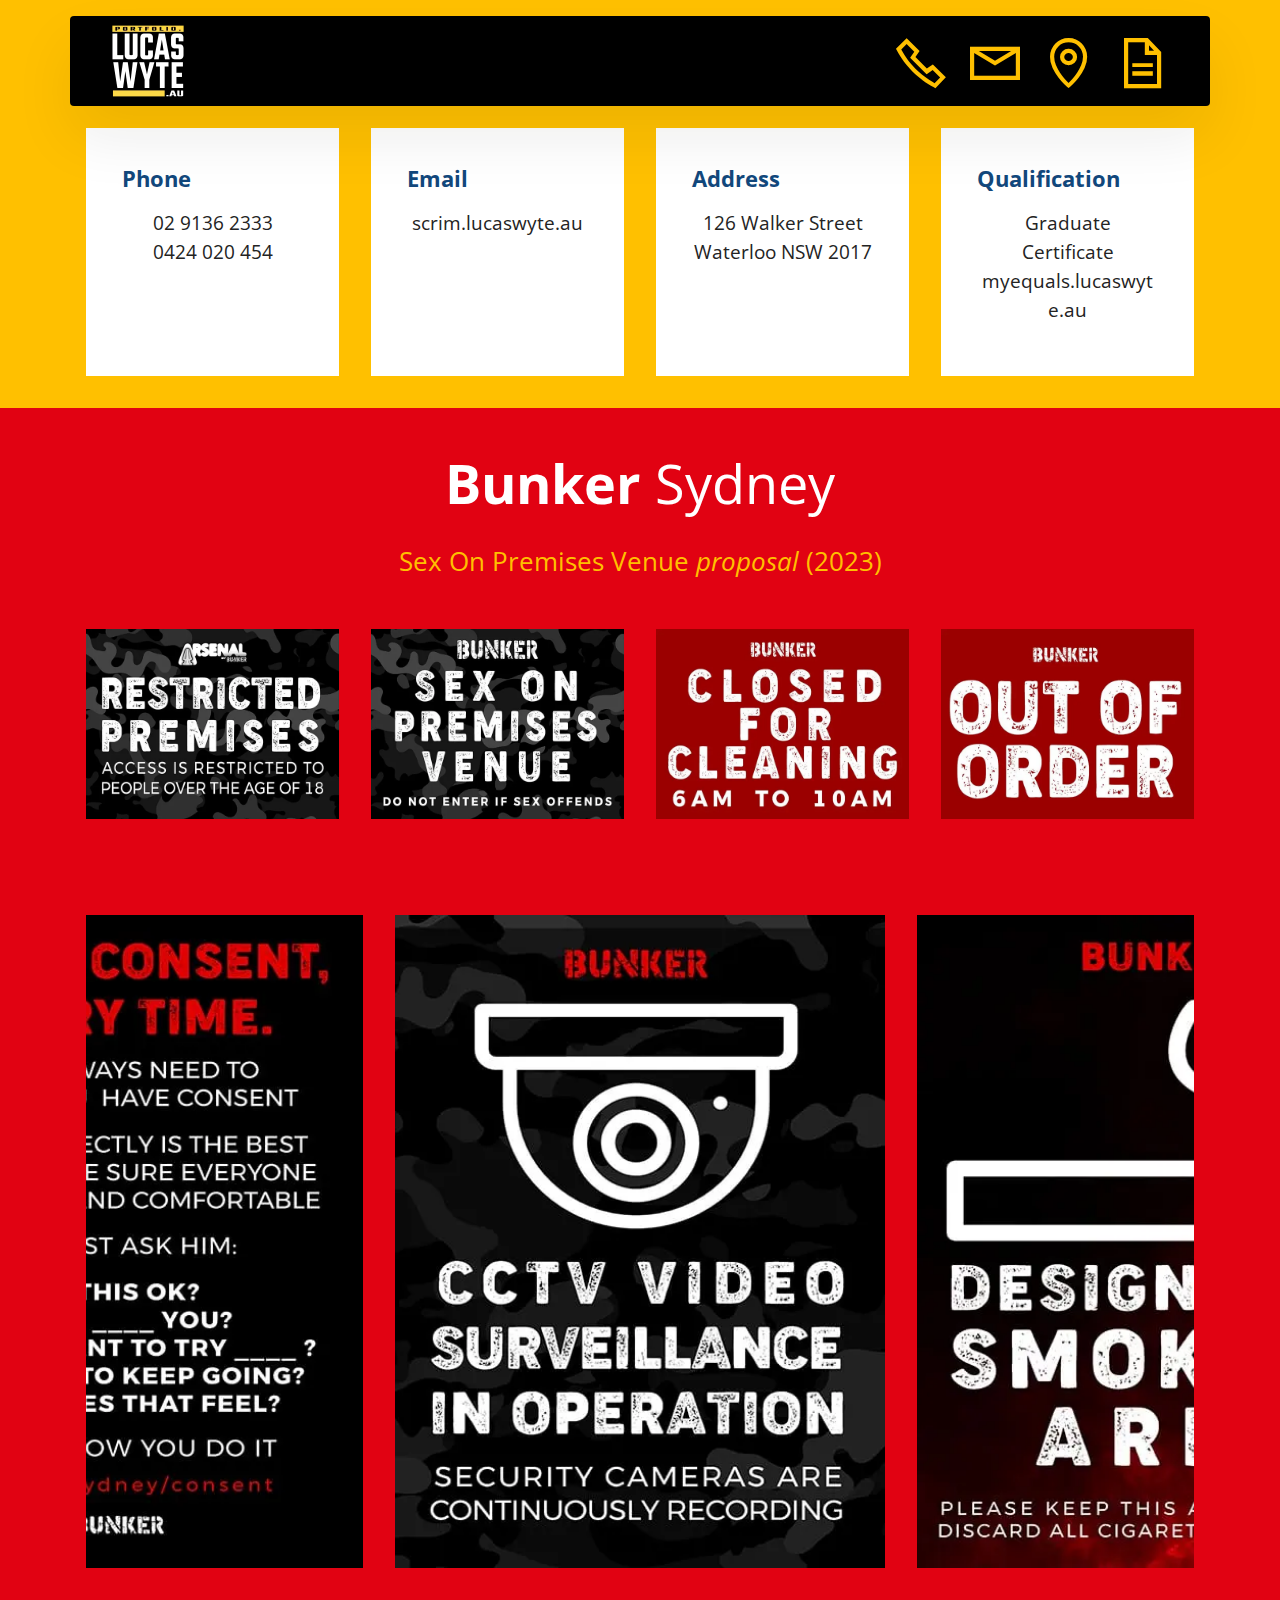
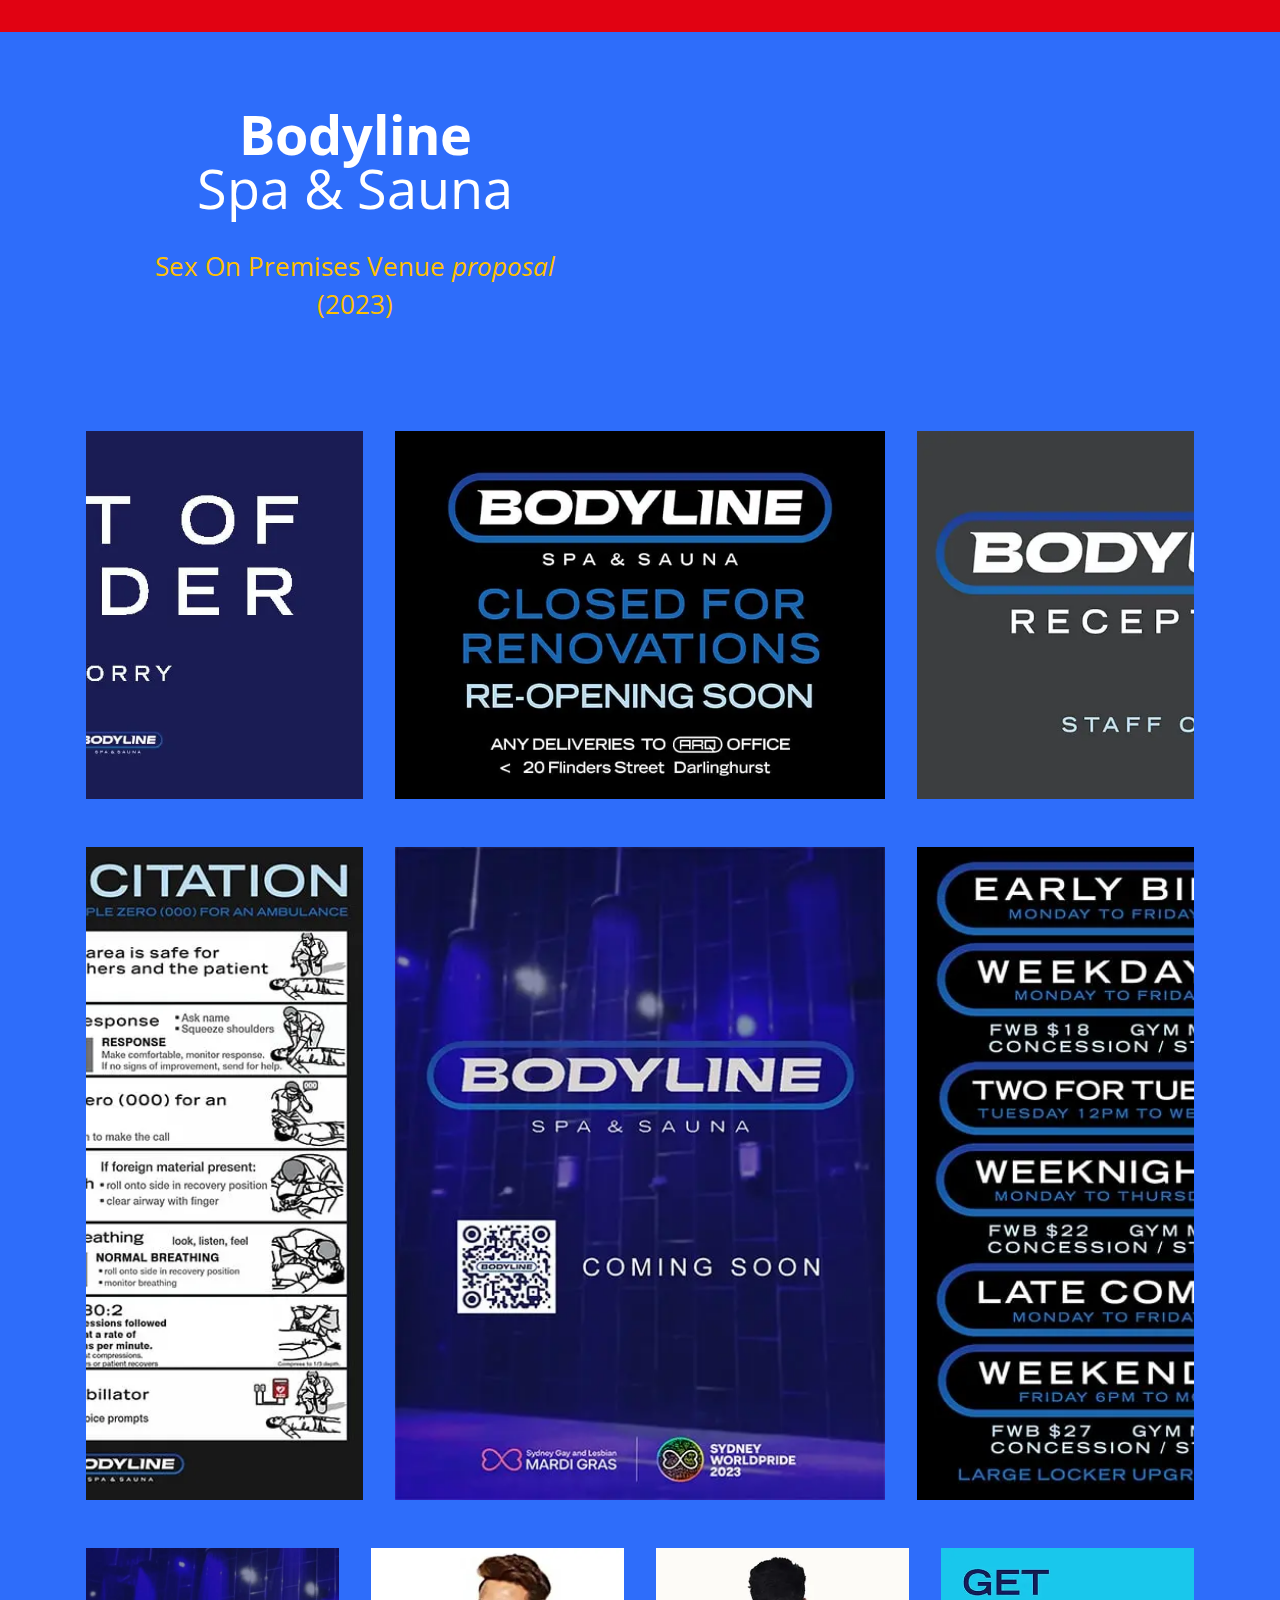
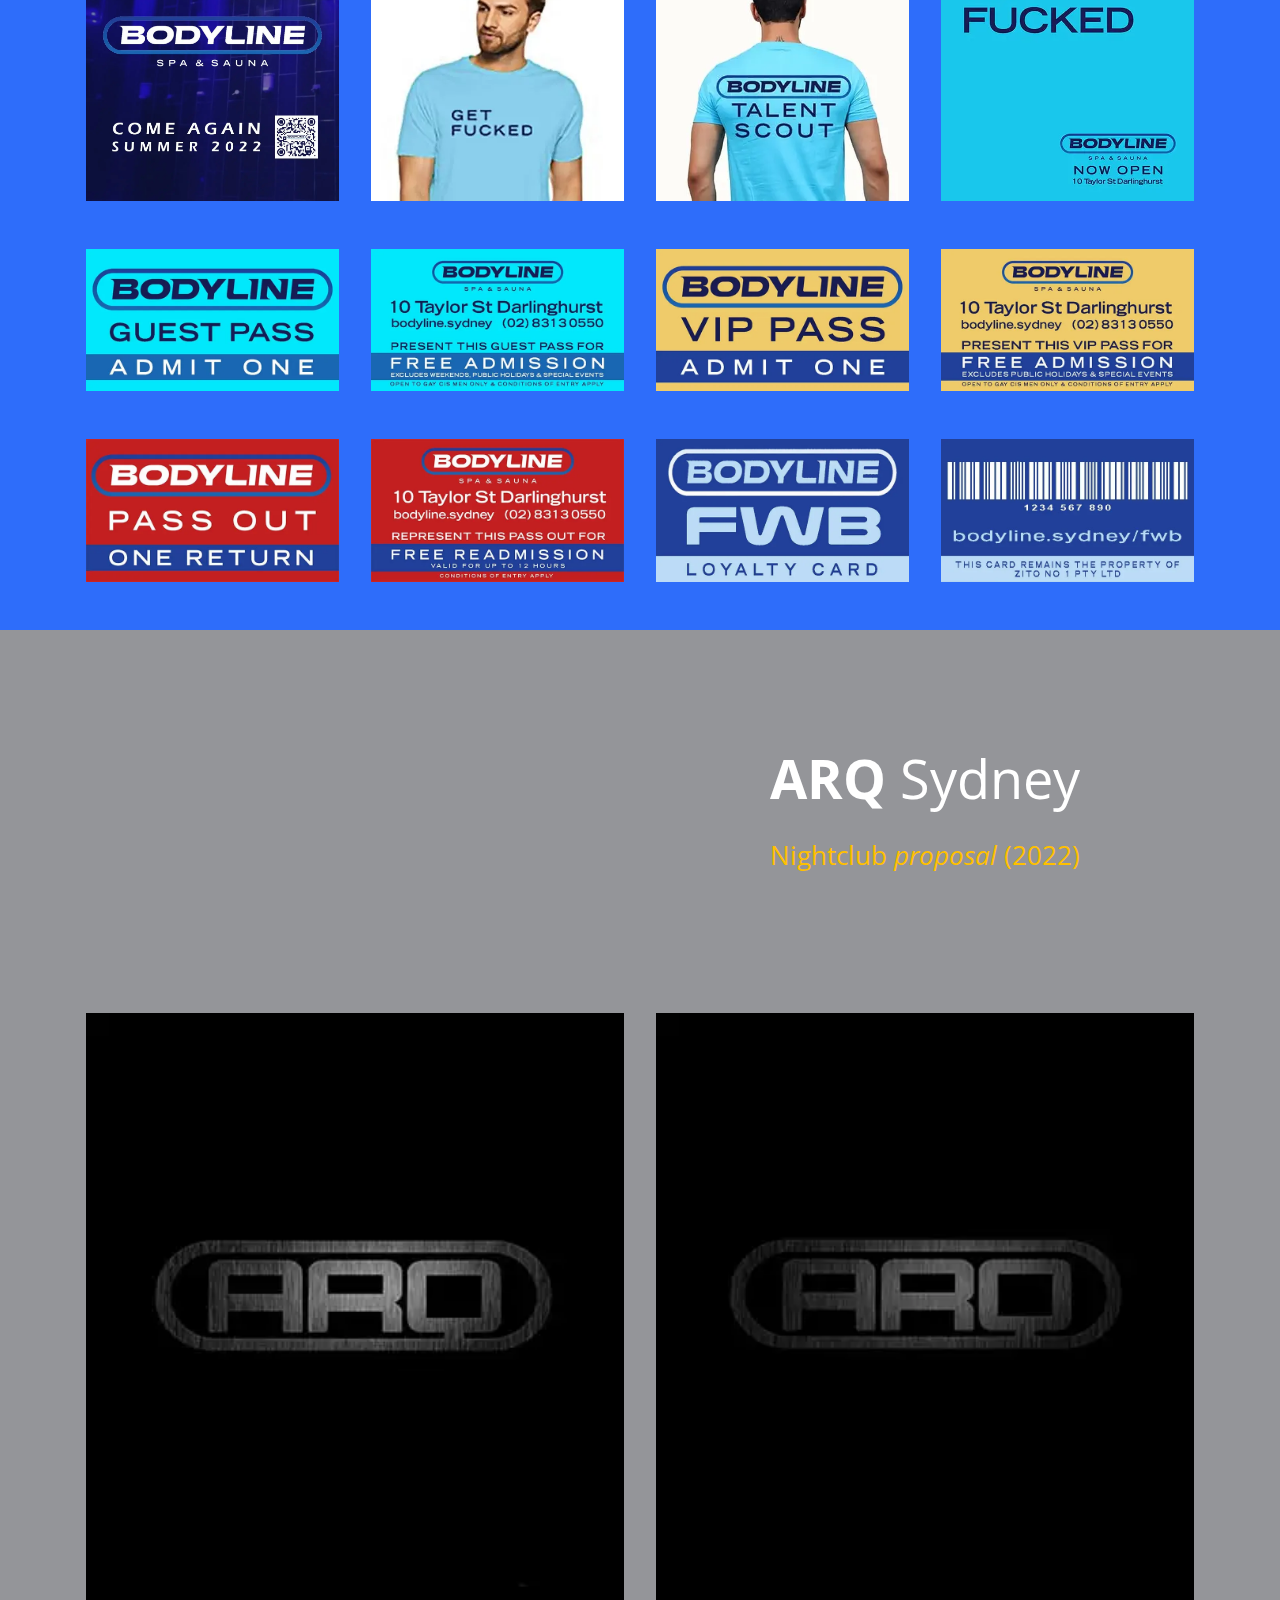
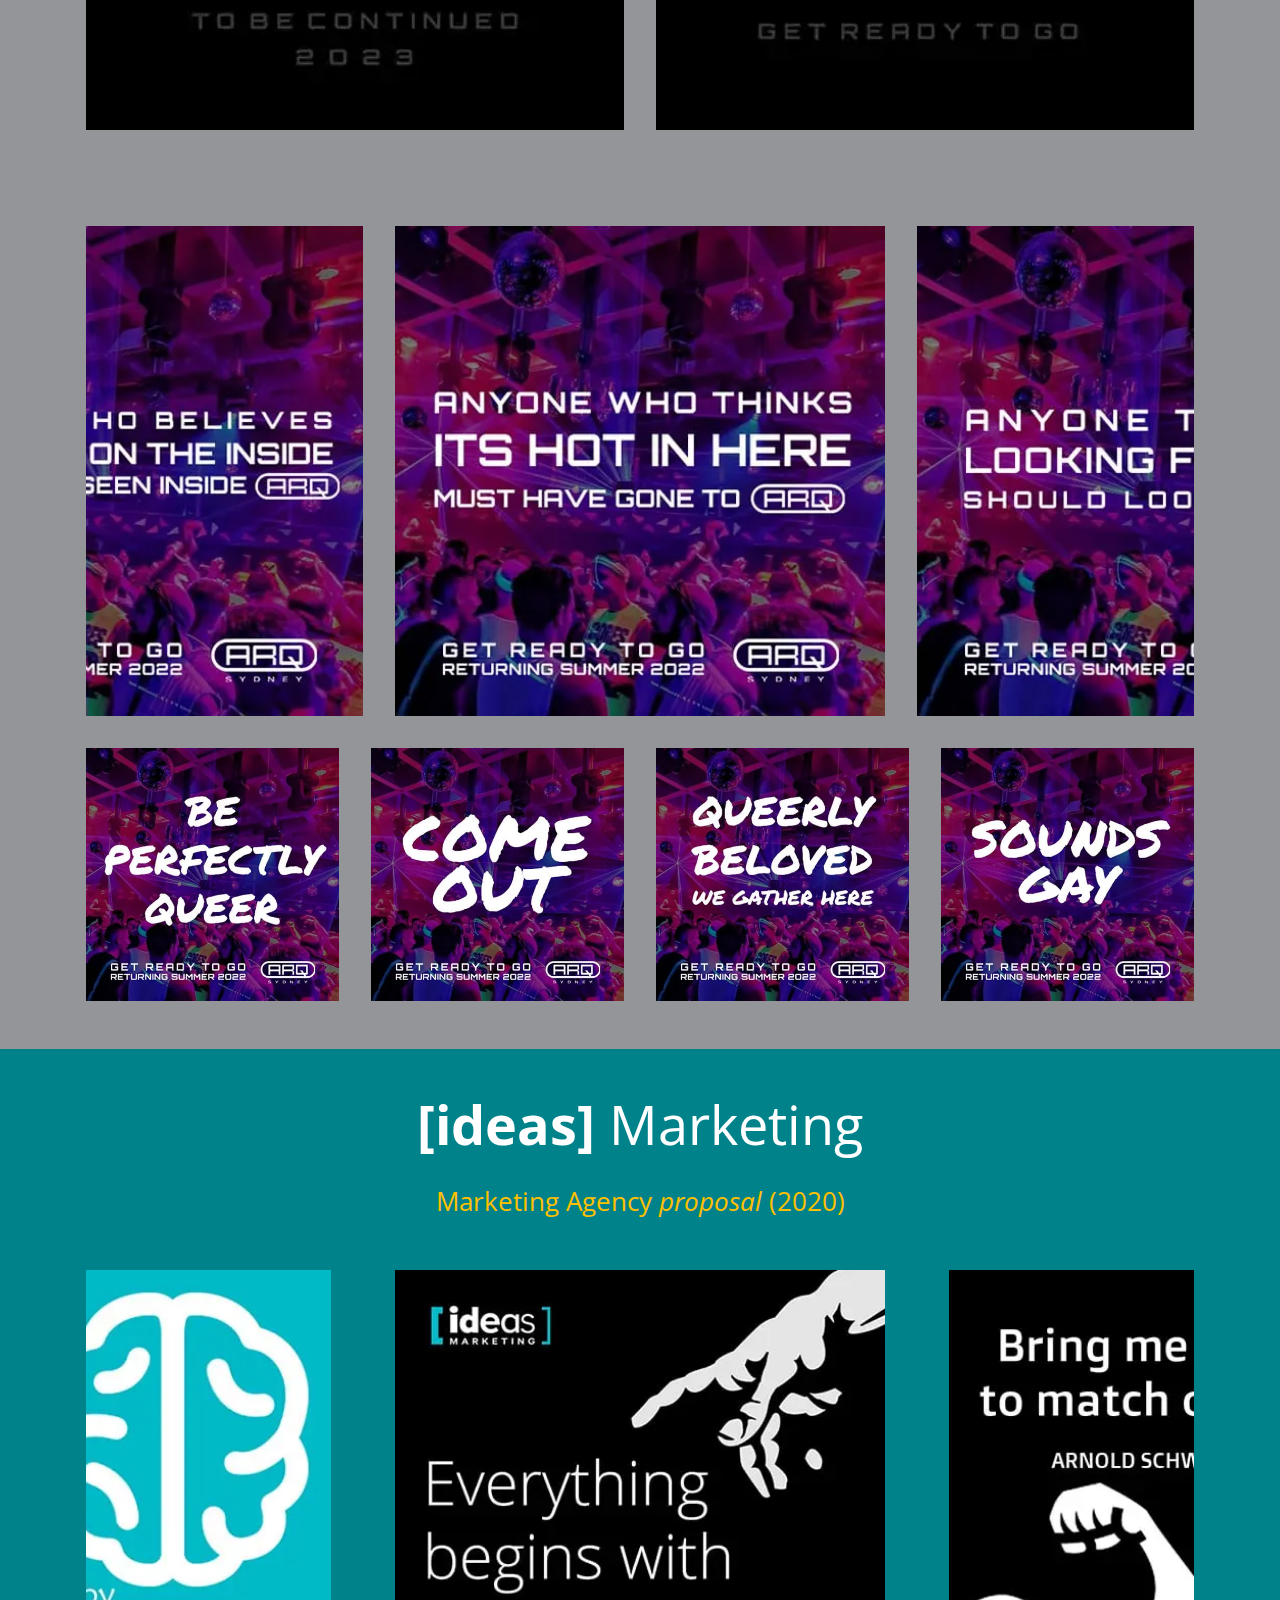
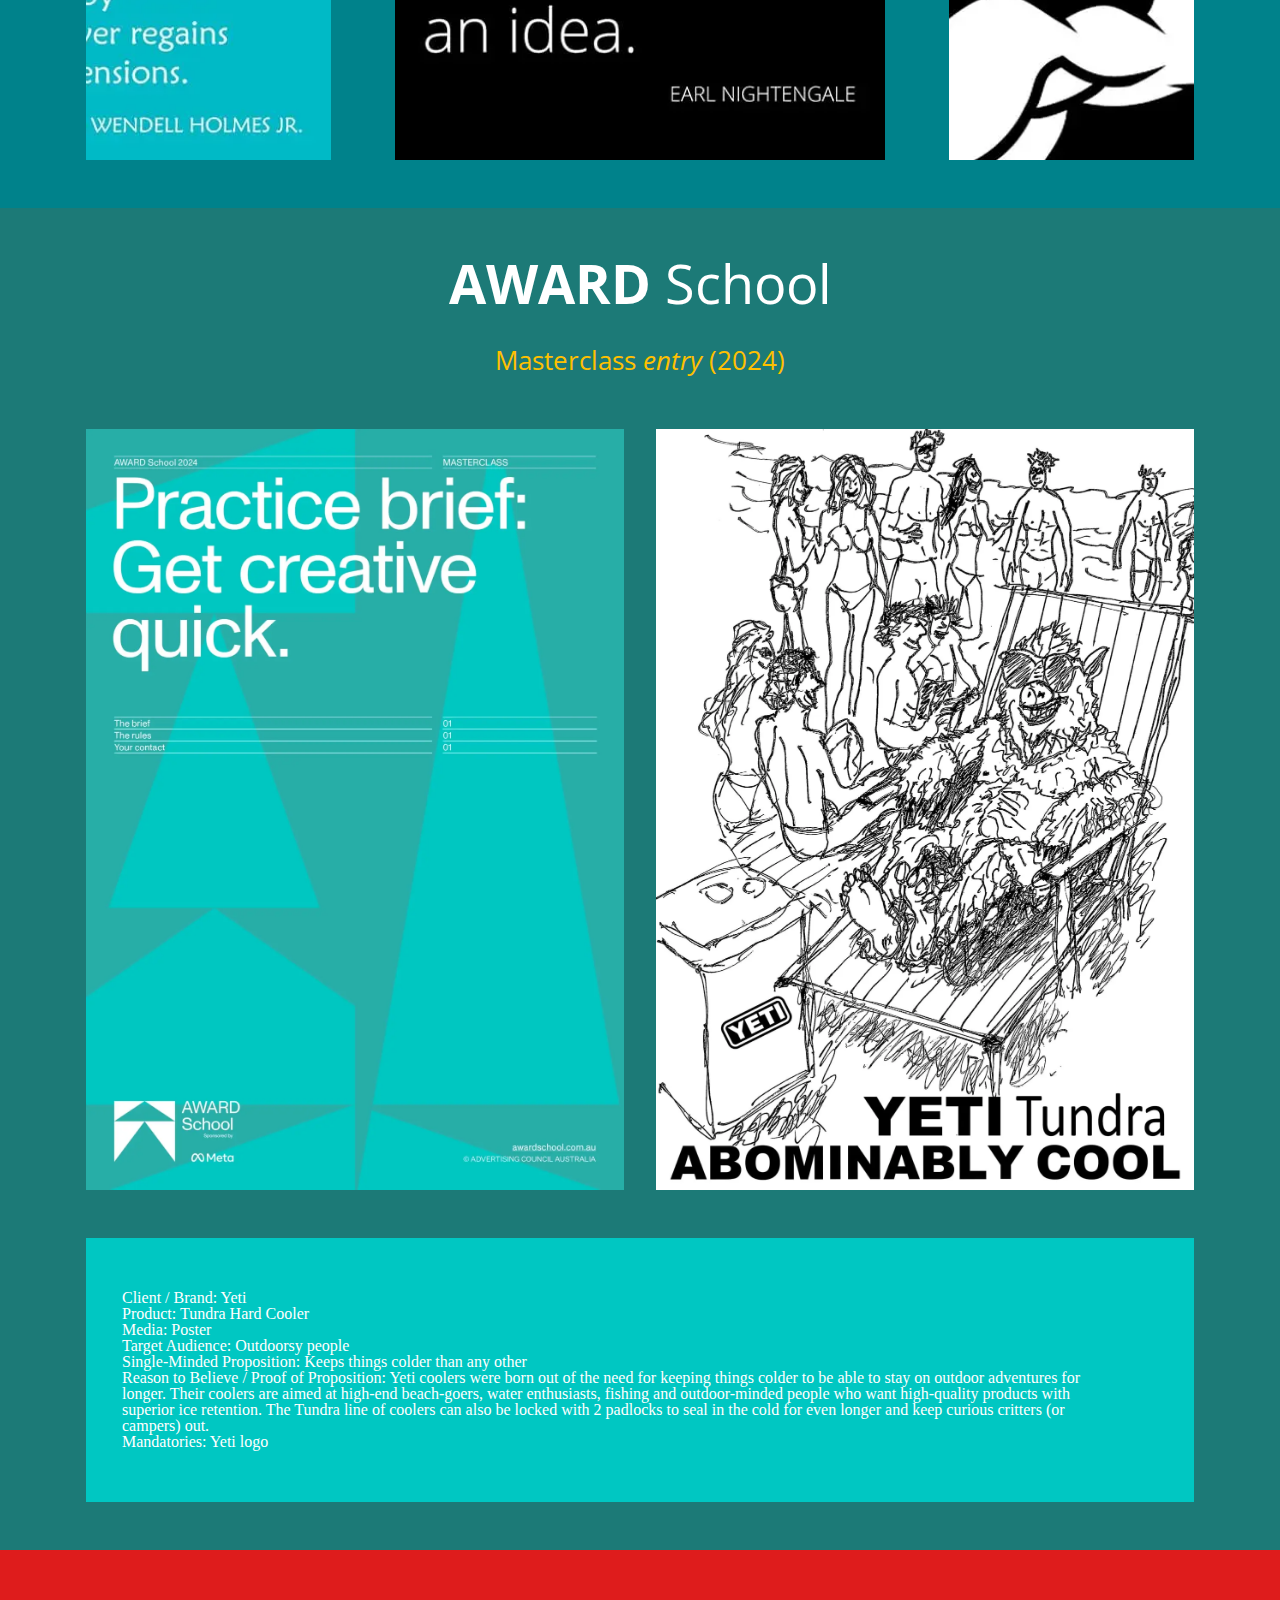
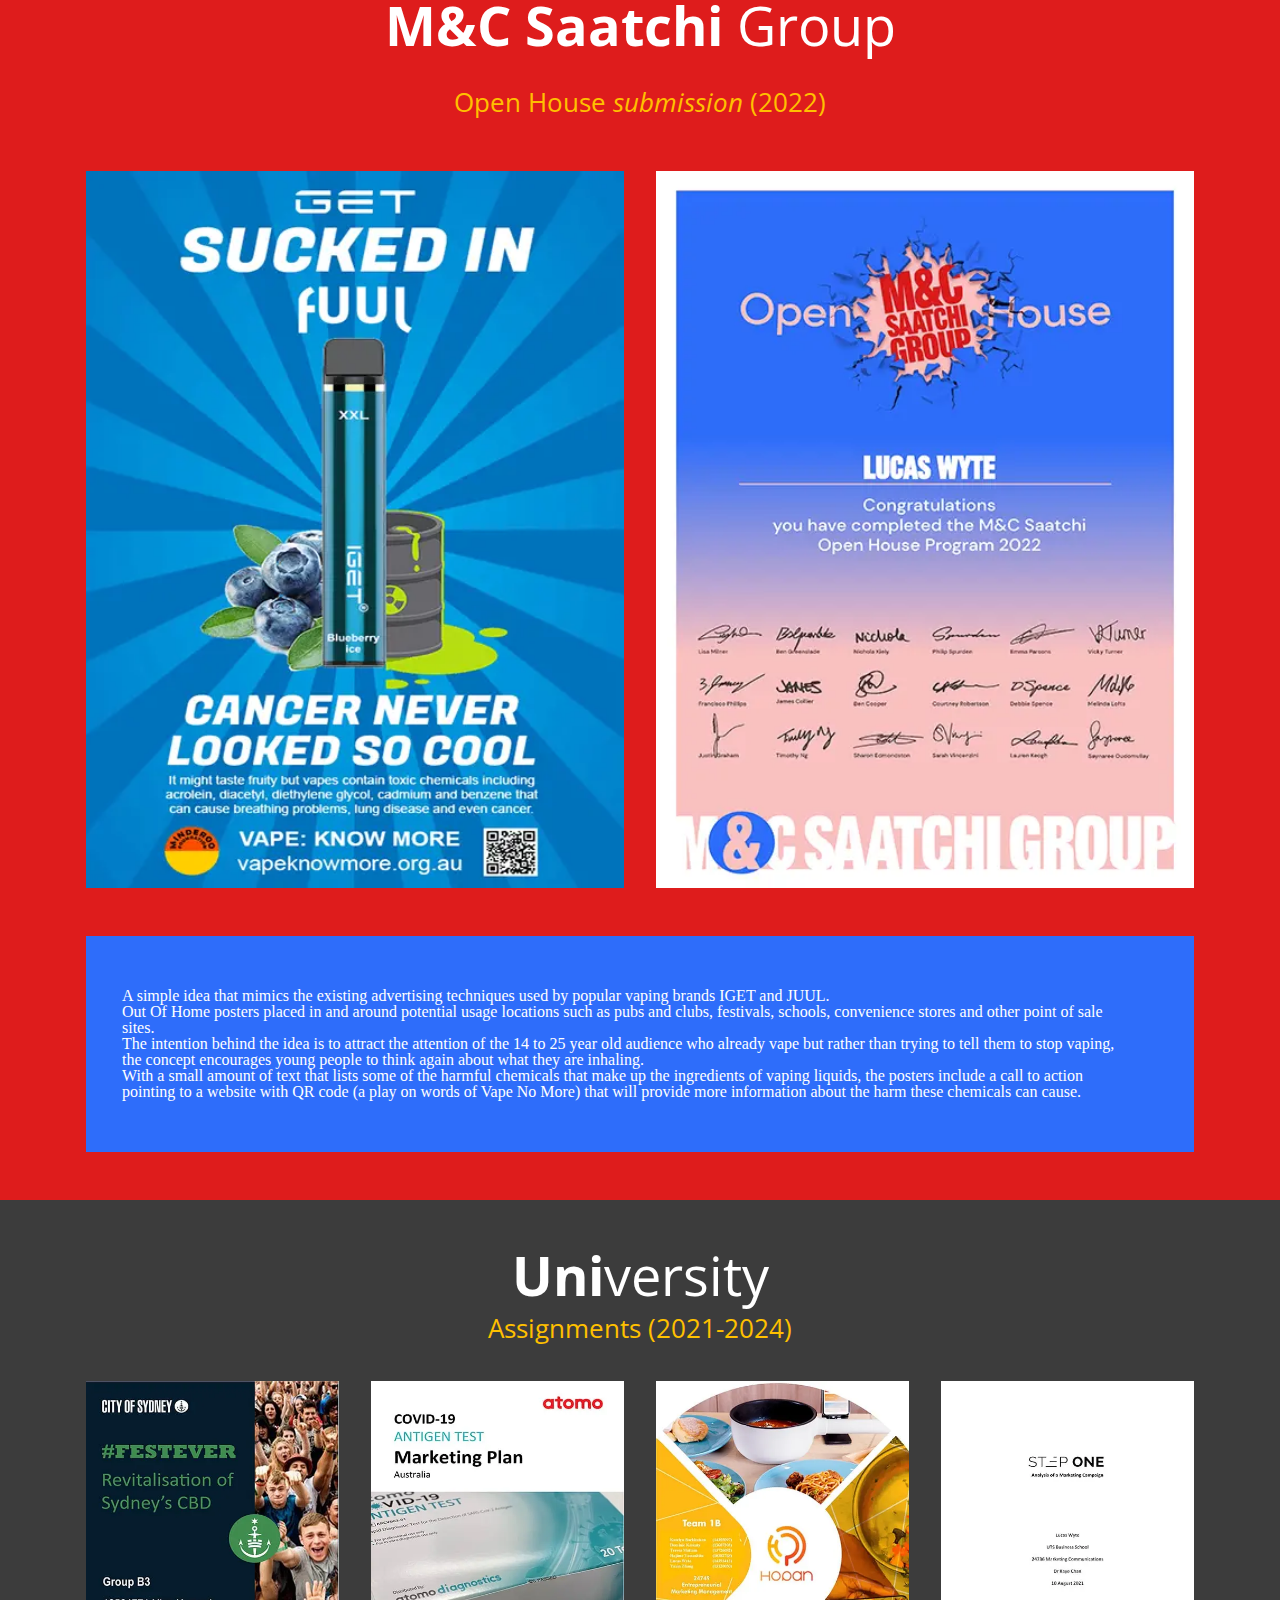
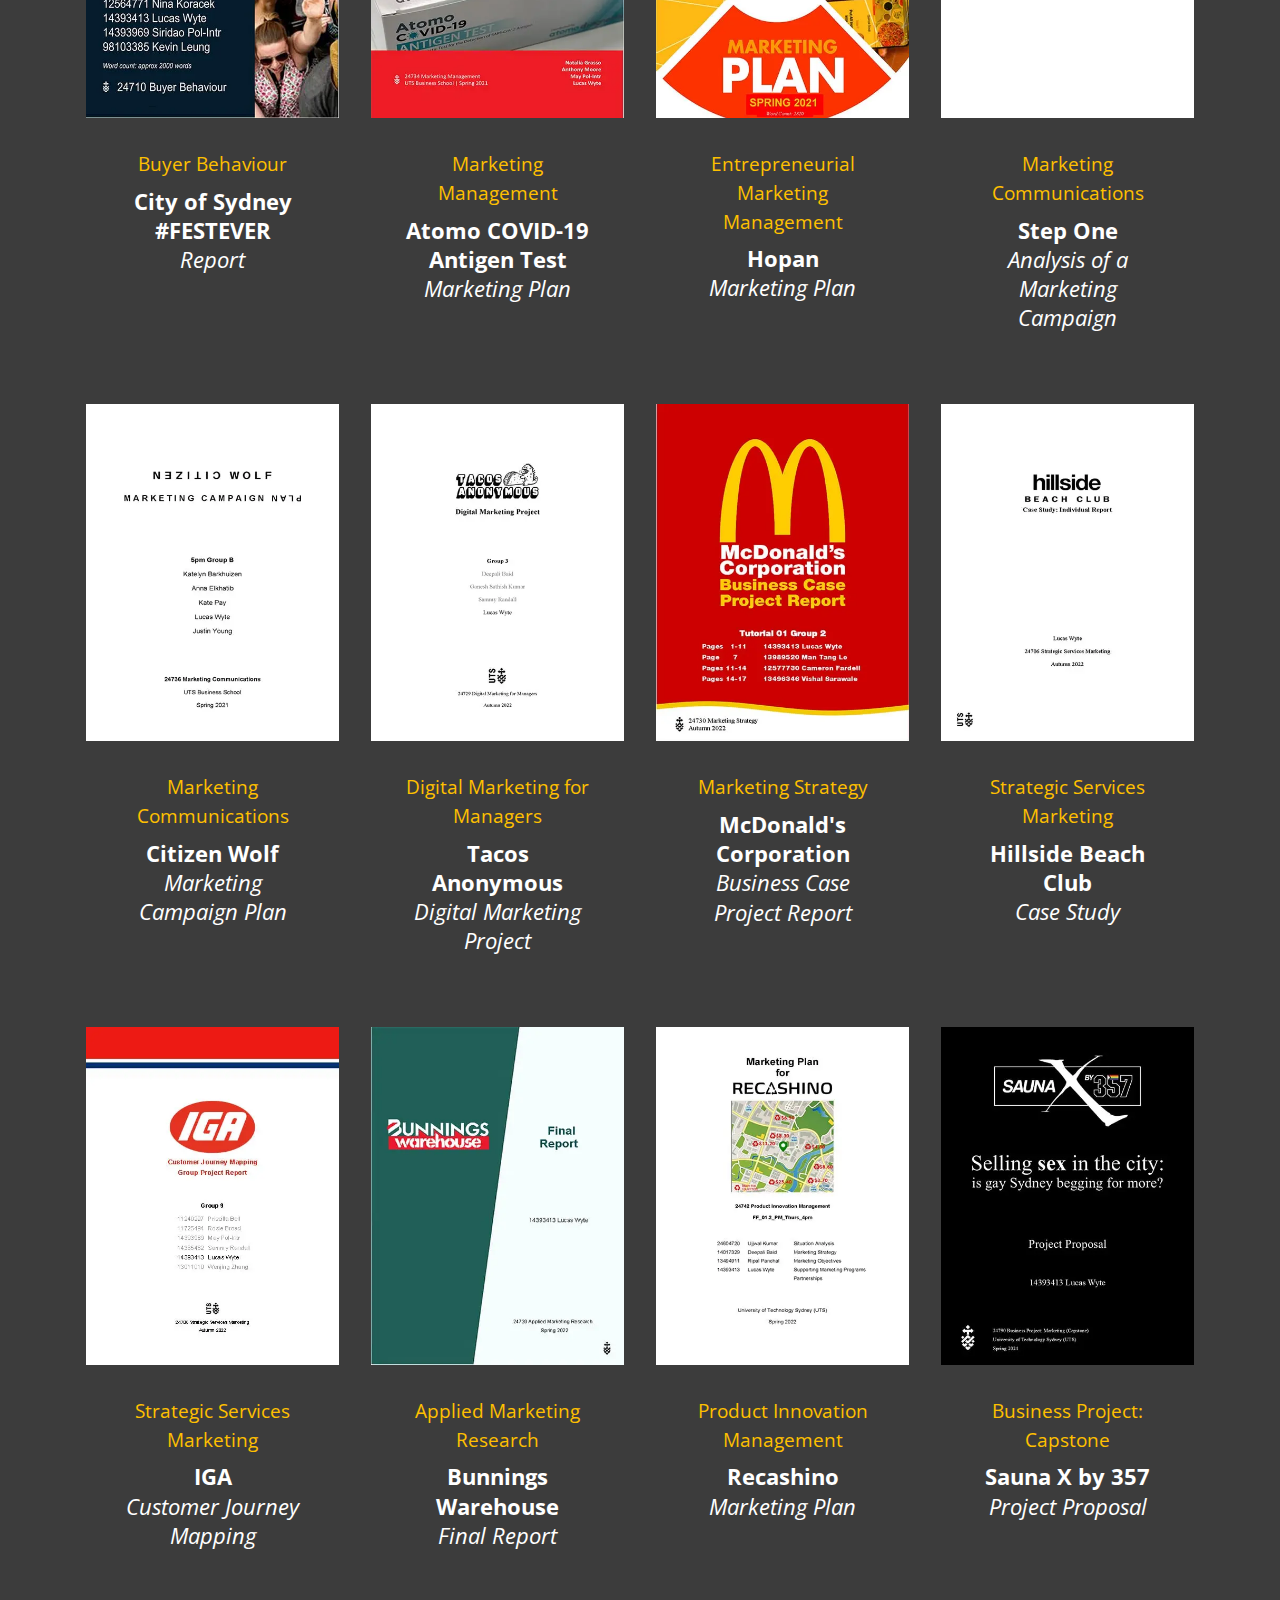
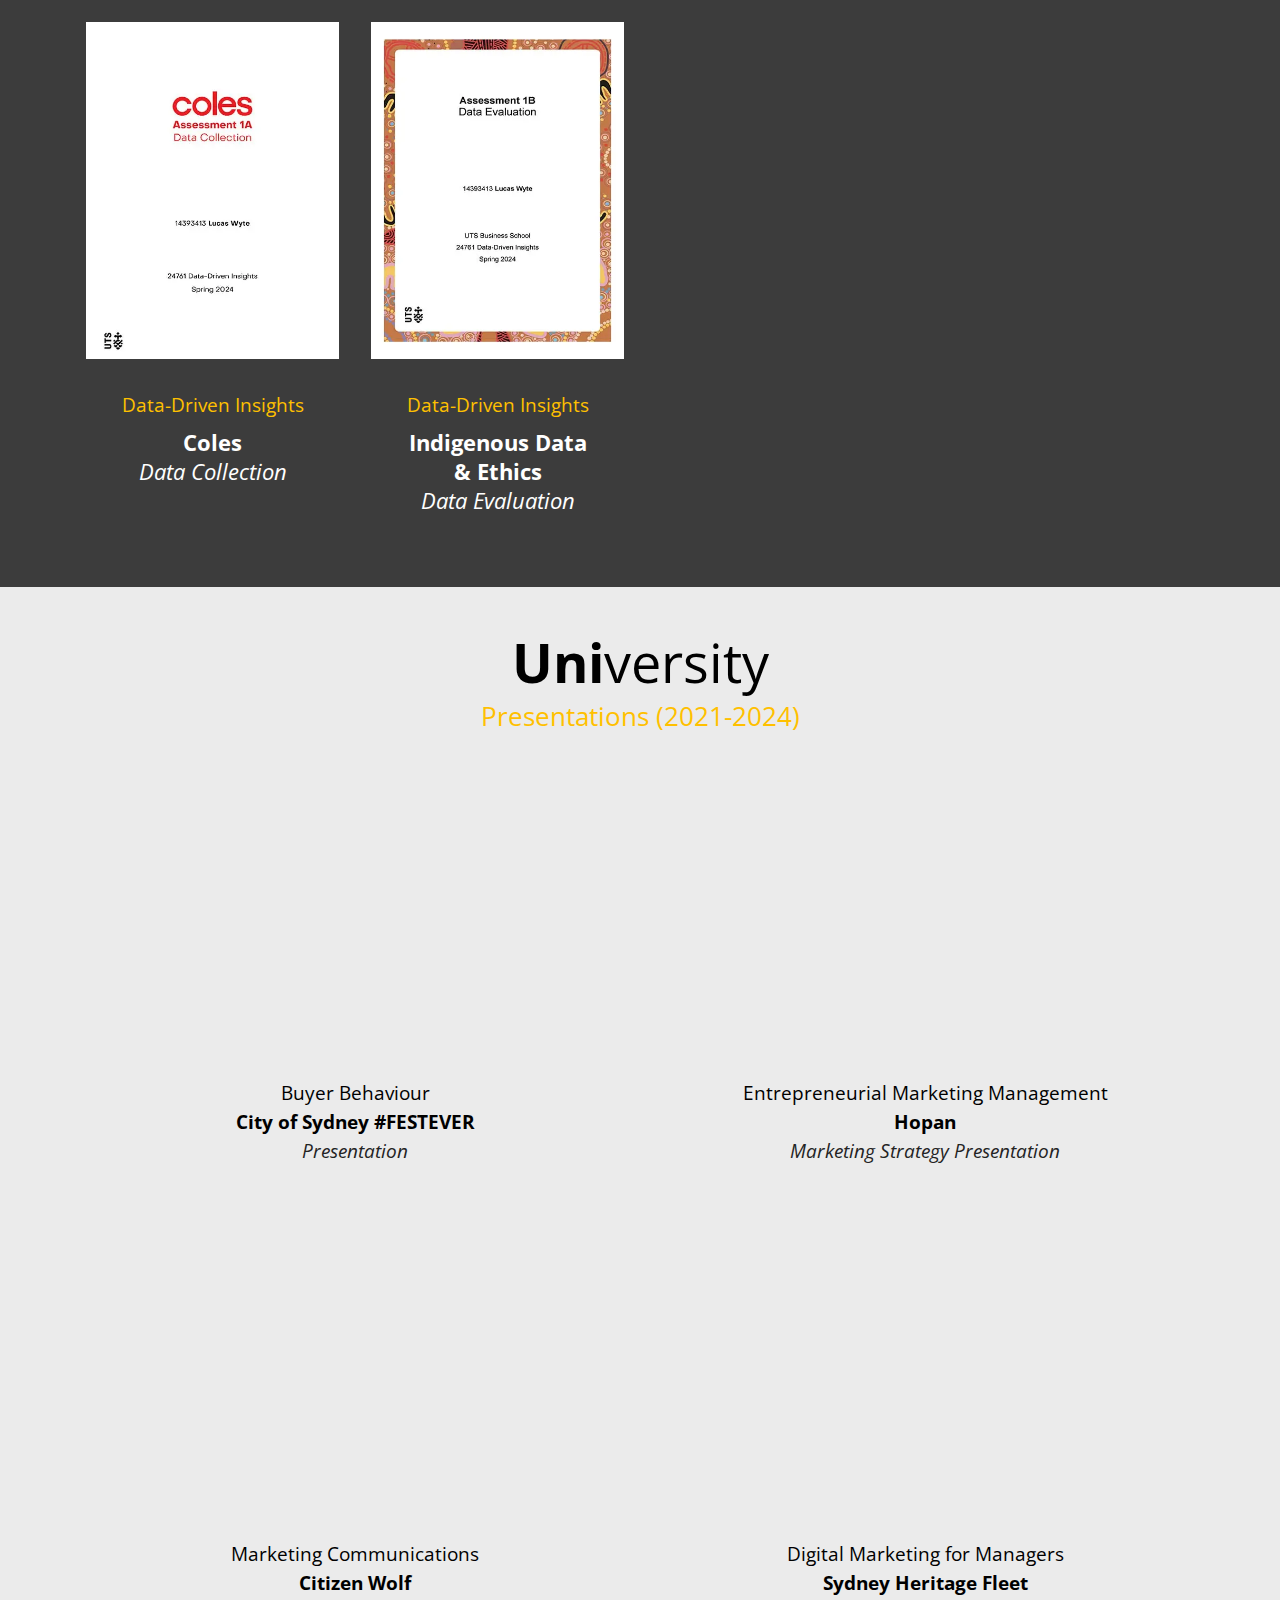
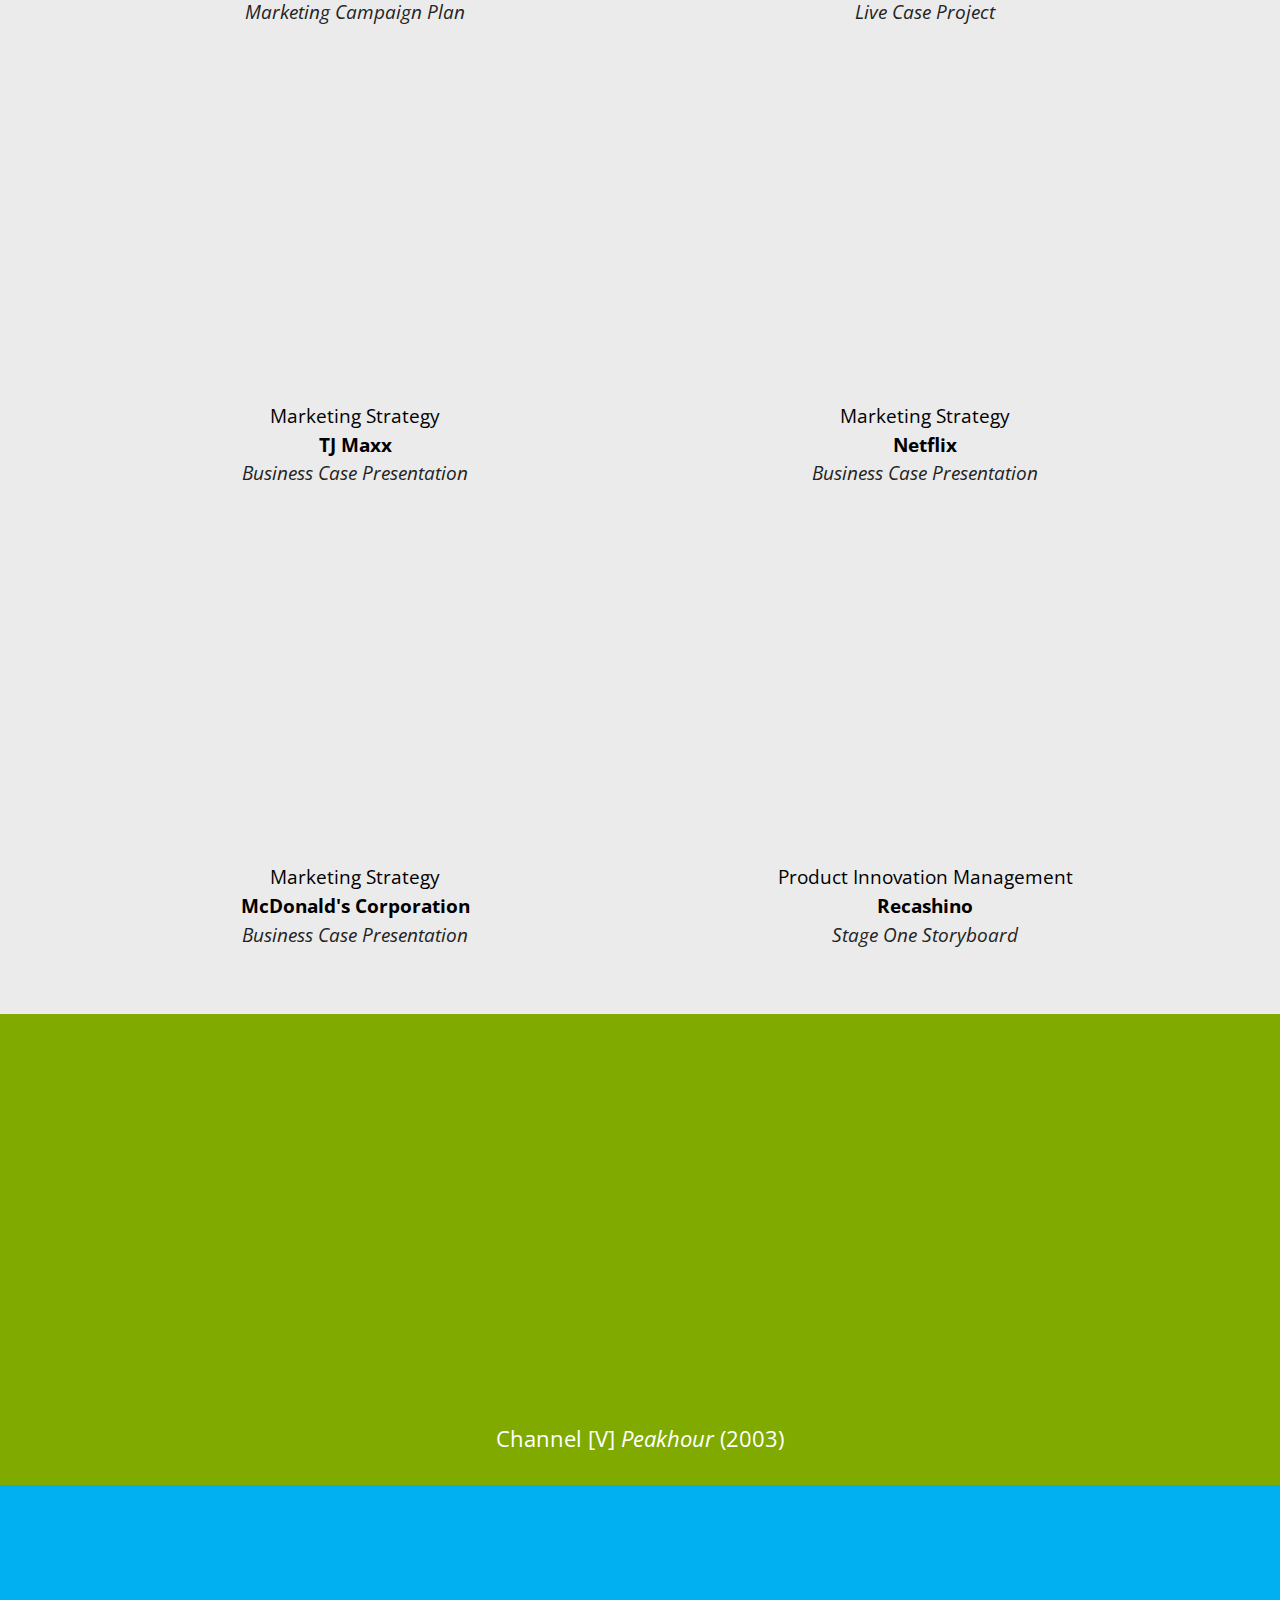
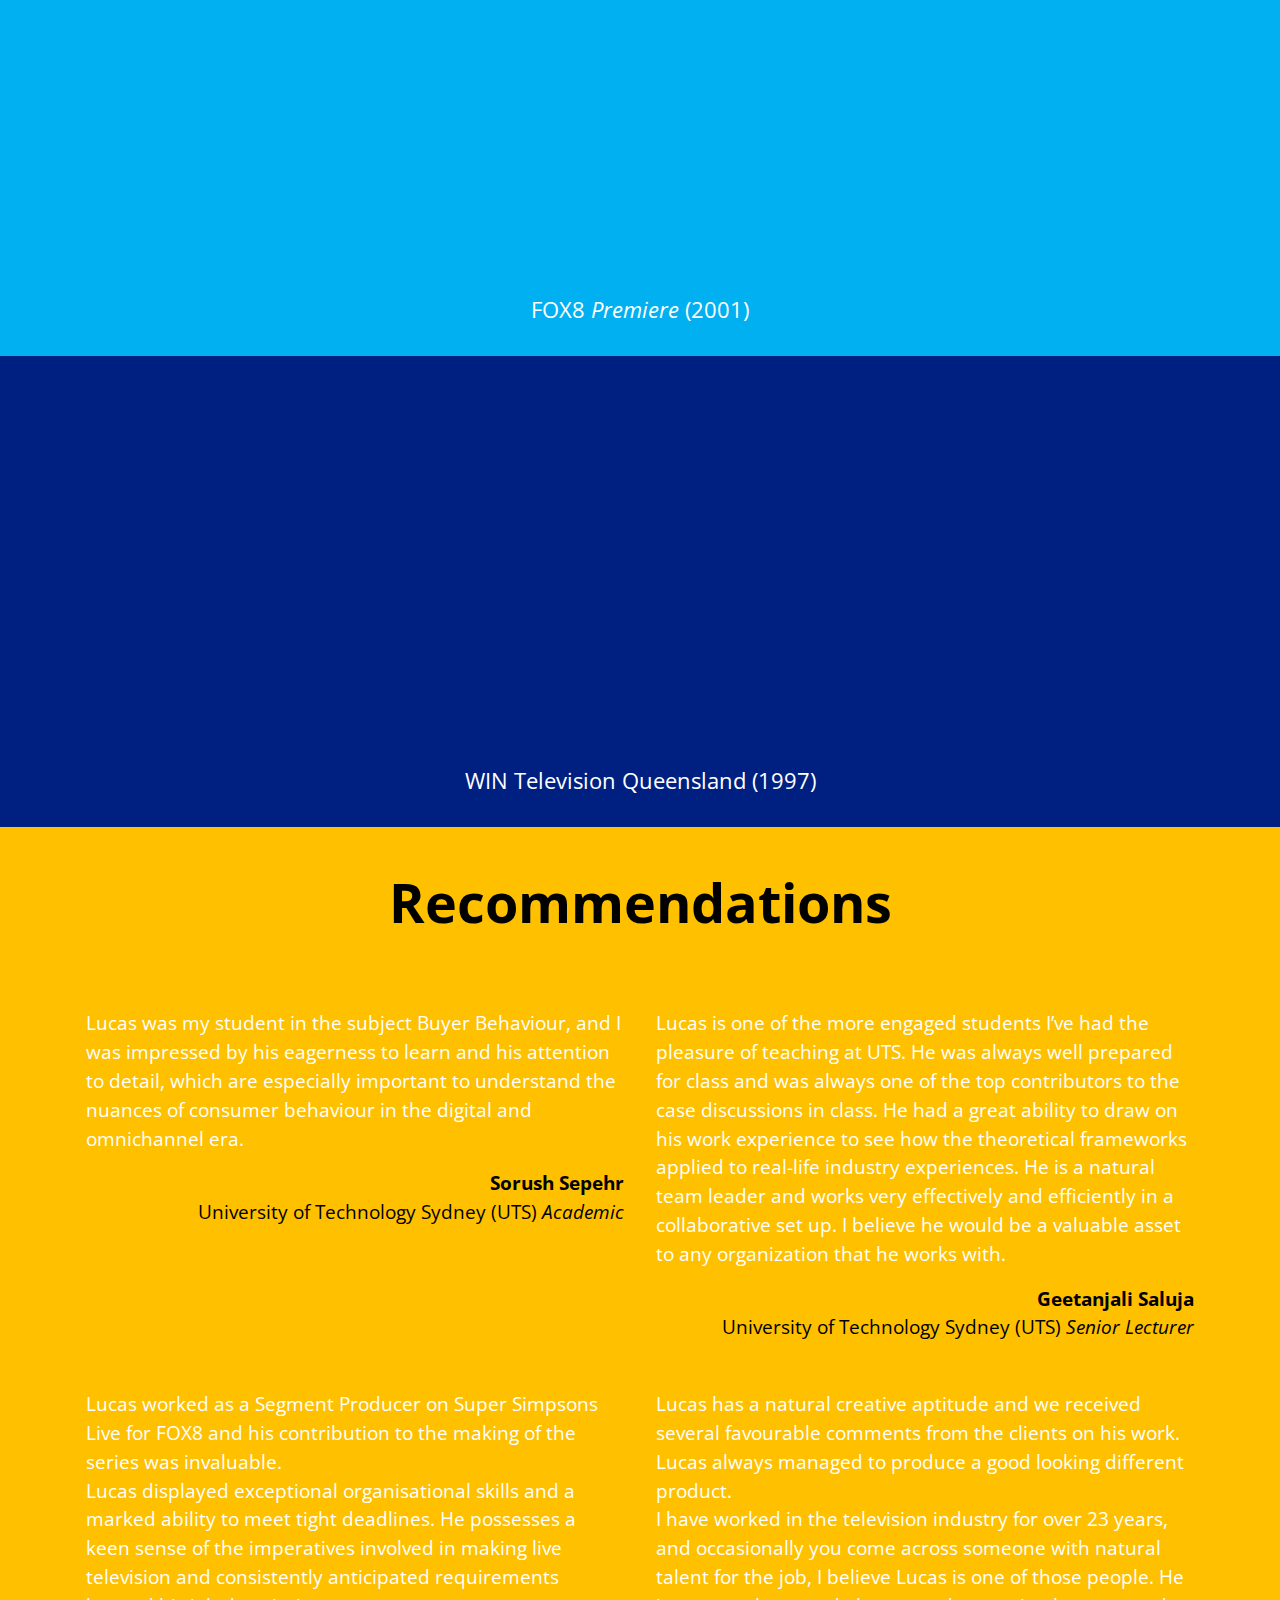
==== commit fe63eb9a: "create github pages" ====
--- a/index.html
+++ b/index.html
@@ -1519,7 +1519,7 @@
   <div class="container">
     <div class="row justify-content-center">
       <div class="col-12">
-        <div class="mbr-figure m-auto col-12 col-md-5 mb-4"><iframe class="mbr-embedded-video" src="https://www.youtube.com/embed/d0b-hRxd-Vw?rel=0&amp;amp;&amp;showinfo=0&amp;autoplay=0&amp;loop=1&amp;playlist=d0b-hRxd-Vw" width="800" height="600" frameborder="0" allowfullscreen></iframe></div>
+        <div class="mbr-figure m-auto col-12 col-md-5 mb-4"><iframe class="mbr-embedded-video" src="https://www.youtube.com/embed/09AIWAp_V7w?rel=0&amp;amp;&amp;showinfo=0&amp;autoplay=0&amp;loop=0" width="800" height="600" frameborder="0" allowfullscreen></iframe></div>
         <h4 class="mbr-description mbr-fonts-style mb-3 align-center display-7">
           Channel [V] <em>Peakhour&nbsp;</em>(2003)</h4>
         
@@ -1537,9 +1537,9 @@
   <div class="container">
     <div class="row justify-content-center">
       <div class="col-12">
-        <div class="mbr-figure m-auto col-12 col-md-5 mb-4"><iframe class="mbr-embedded-video" src="https://www.youtube.com/embed/OOan6ONjoPw?rel=0&amp;amp;&amp;showinfo=0&amp;autoplay=0&amp;loop=1&amp;playlist=OOan6ONjoPw" width="800" height="600" frameborder="0" allowfullscreen></iframe></div>
+        <div class="mbr-figure m-auto col-12 col-md-5 mb-4"><iframe class="mbr-embedded-video" src="https://www.youtube.com/embed/OOan6ONjoPw?rel=0&amp;amp;&amp;showinfo=0&amp;autoplay=0&amp;loop=0" width="800" height="600" frameborder="0" allowfullscreen></iframe></div>
         <h4 class="mbr-description mbr-fonts-style mb-3 align-center display-7">
-          FOXTEL <em>FOX8</em> (2001)<br></h4>
+          FOX8 <em>Premiere</em> (2001)<br></h4>
         
       </div>
     </div>
@@ -1555,7 +1555,7 @@
   <div class="container">
     <div class="row justify-content-center">
       <div class="col-12">
-        <div class="mbr-figure m-auto col-12 col-md-5 mb-4"><iframe class="mbr-embedded-video" src="https://www.youtube.com/embed/canoYsgFUzs?rel=0&amp;amp;&amp;showinfo=0&amp;autoplay=0&amp;loop=1&amp;playlist=canoYsgFUzs" width="800" height="600" frameborder="0" allowfullscreen></iframe></div>
+        <div class="mbr-figure m-auto col-12 col-md-5 mb-4"><iframe class="mbr-embedded-video" src="https://www.youtube.com/embed/canoYsgFUzs?rel=0&amp;amp;&amp;showinfo=0&amp;autoplay=0&amp;loop=0" width="800" height="600" frameborder="0" allowfullscreen></iframe></div>
         <h4 class="mbr-description mbr-fonts-style mb-3 align-center display-7">
           WIN Television Queensland (1997)</h4>
         
--- a/assets/mobirise/css/mbr-additional.css
+++ b/assets/mobirise/css/mbr-additional.css
@@ -2687,7 +2687,7 @@
 .cid-umnn0fjHKc {
   padding-top: 2rem;
   padding-bottom: 1rem;
-  background-color: #ff6600;
+  background-color: #01b0f1;
 }
 .cid-umnn0fjHKc .mbr-fallback-image.disabled {
   display: none;
--- a/assets/mobirise/css/mbr-additional.css
+++ b/assets/mobirise/css/mbr-additional.css
@@ -2687,7 +2687,7 @@
 .cid-umnn0fjHKc {
   padding-top: 2rem;
   padding-bottom: 1rem;
-  background-color: #ff6600;
+  background-color: #01b0f1;
 }
 .cid-umnn0fjHKc .mbr-fallback-image.disabled {
   display: none;
